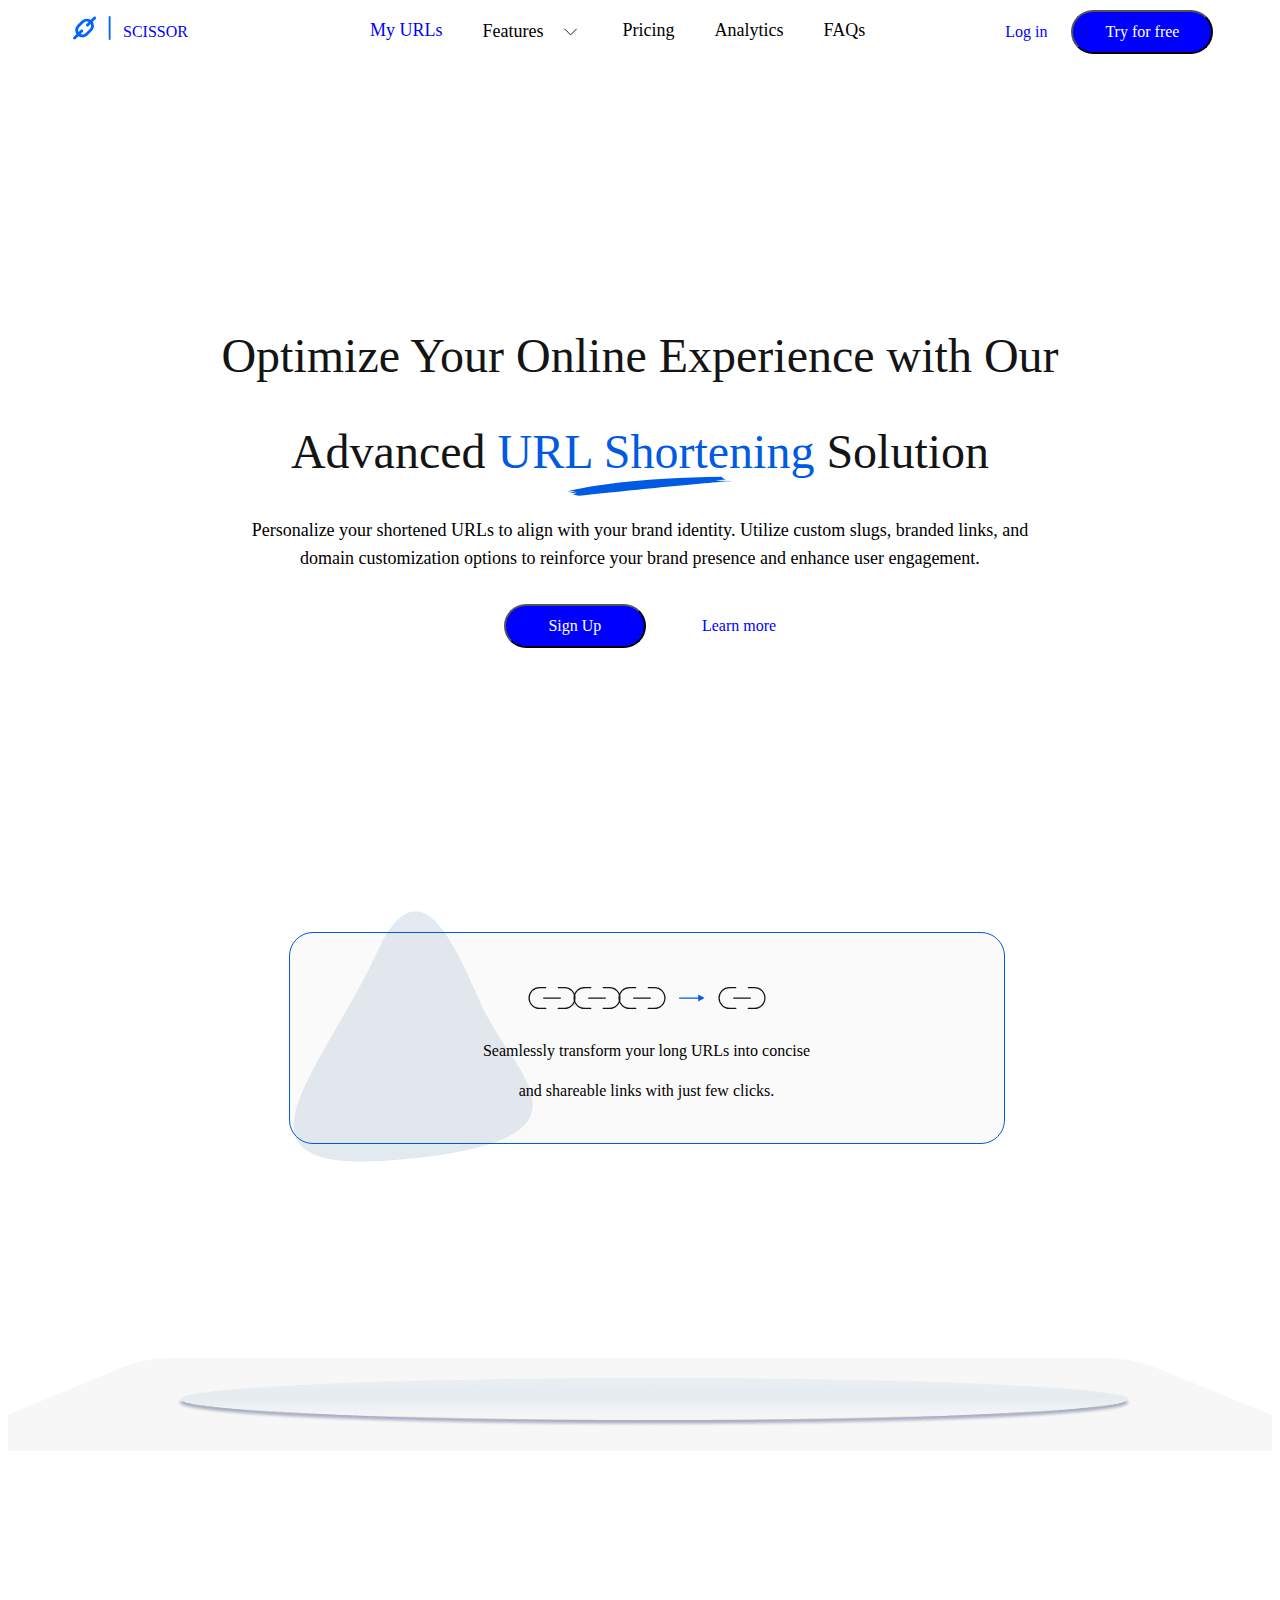
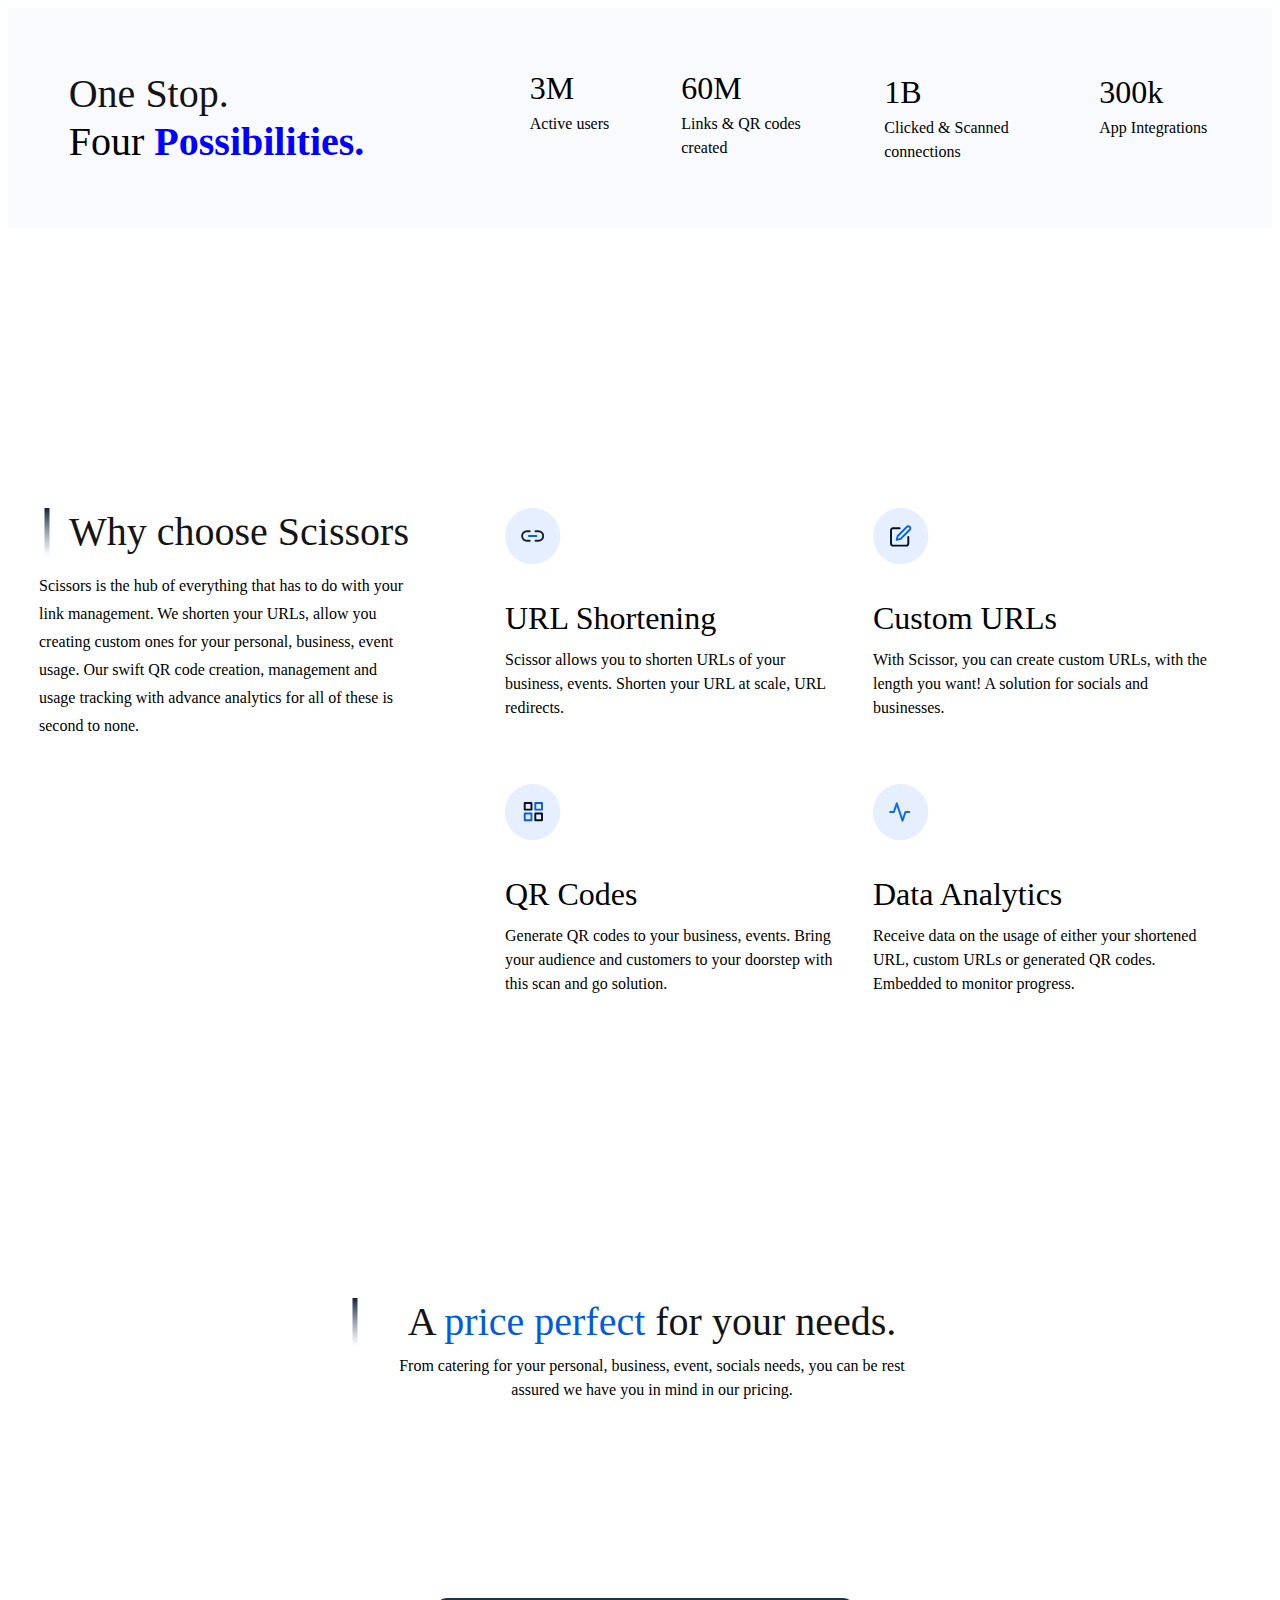
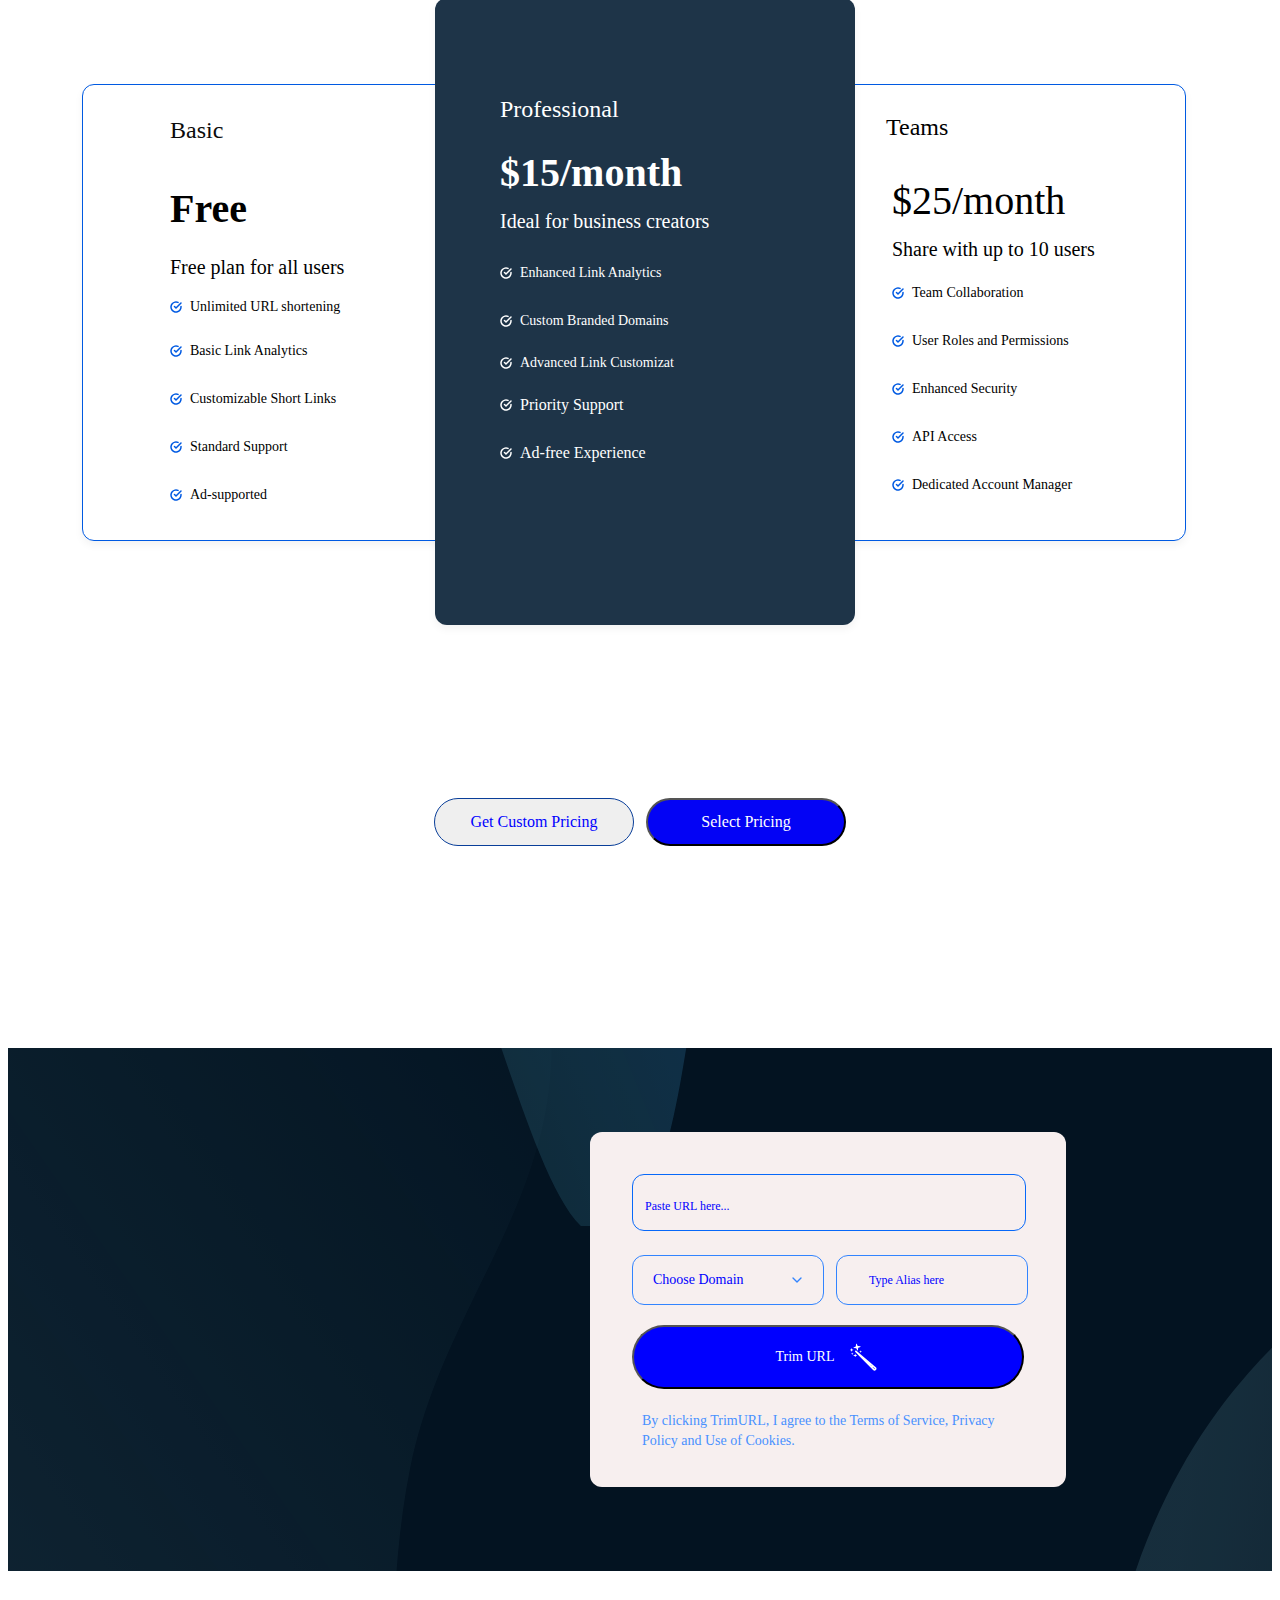
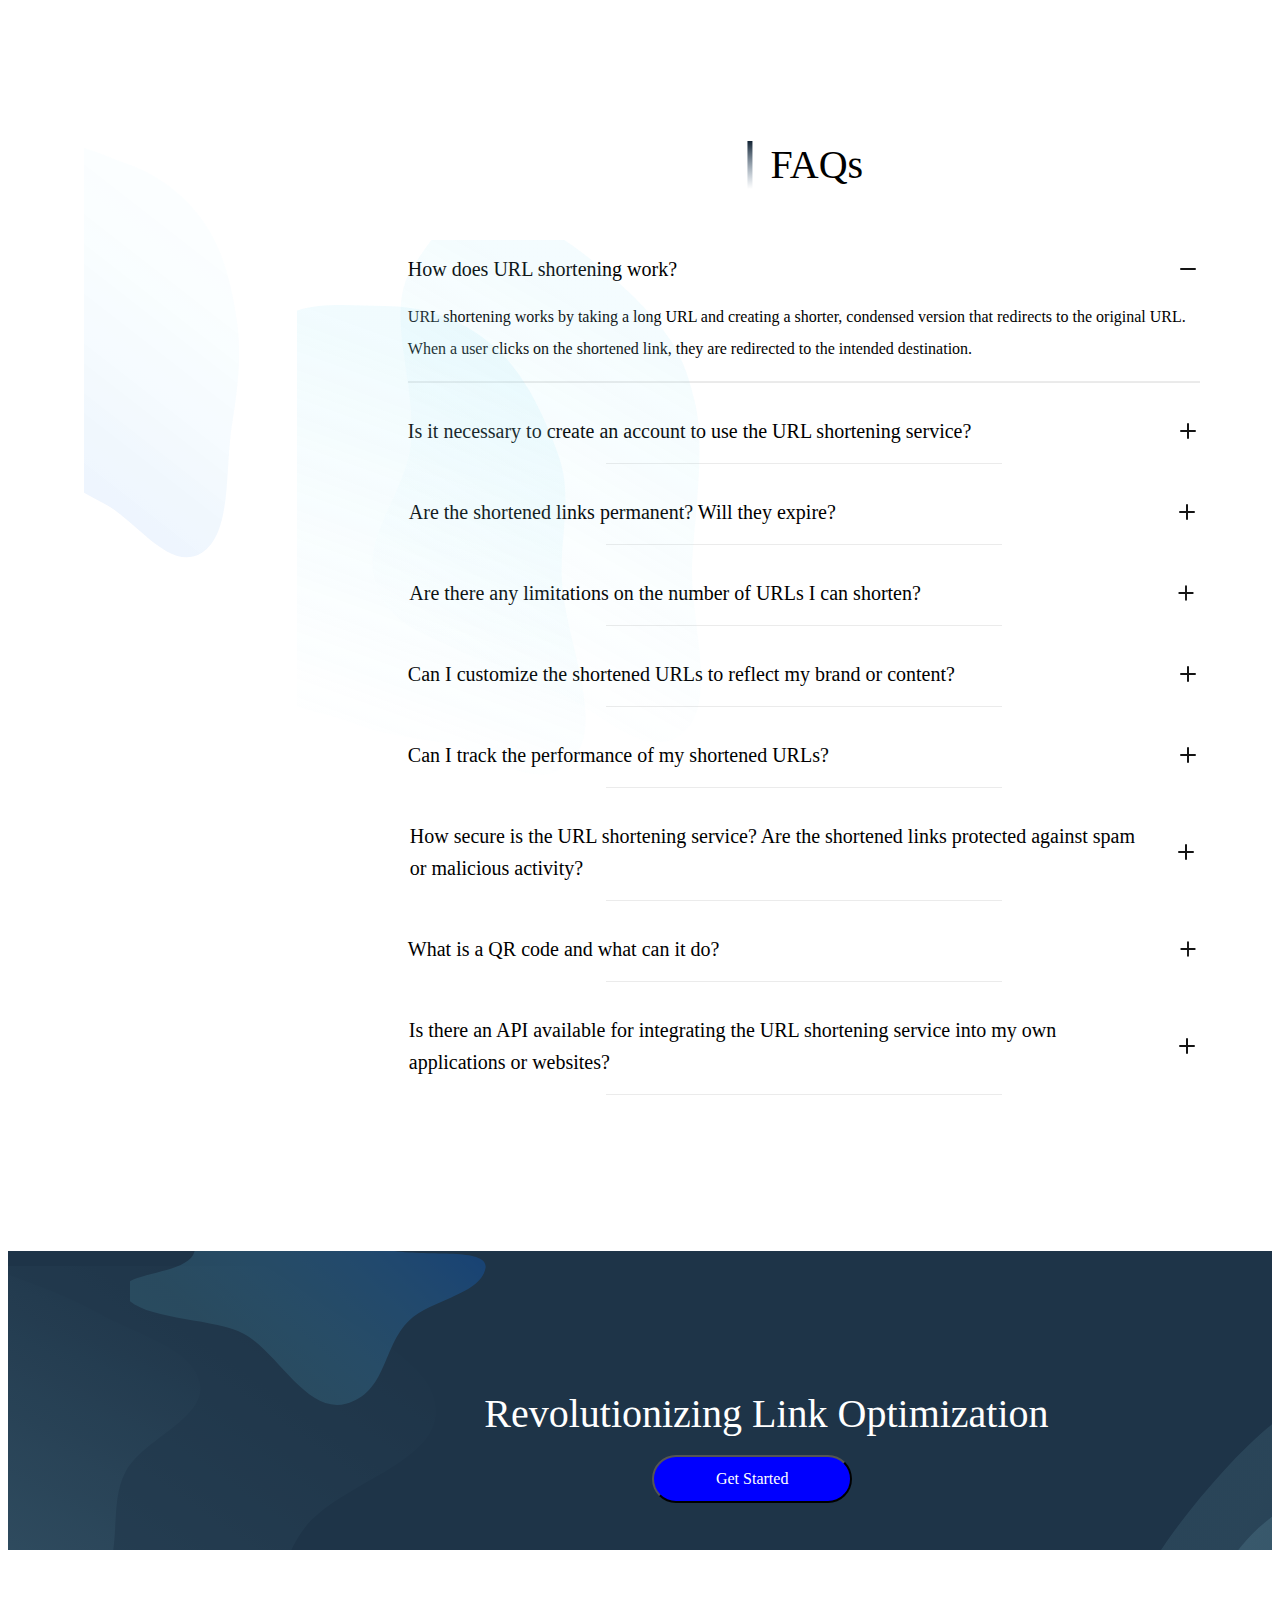
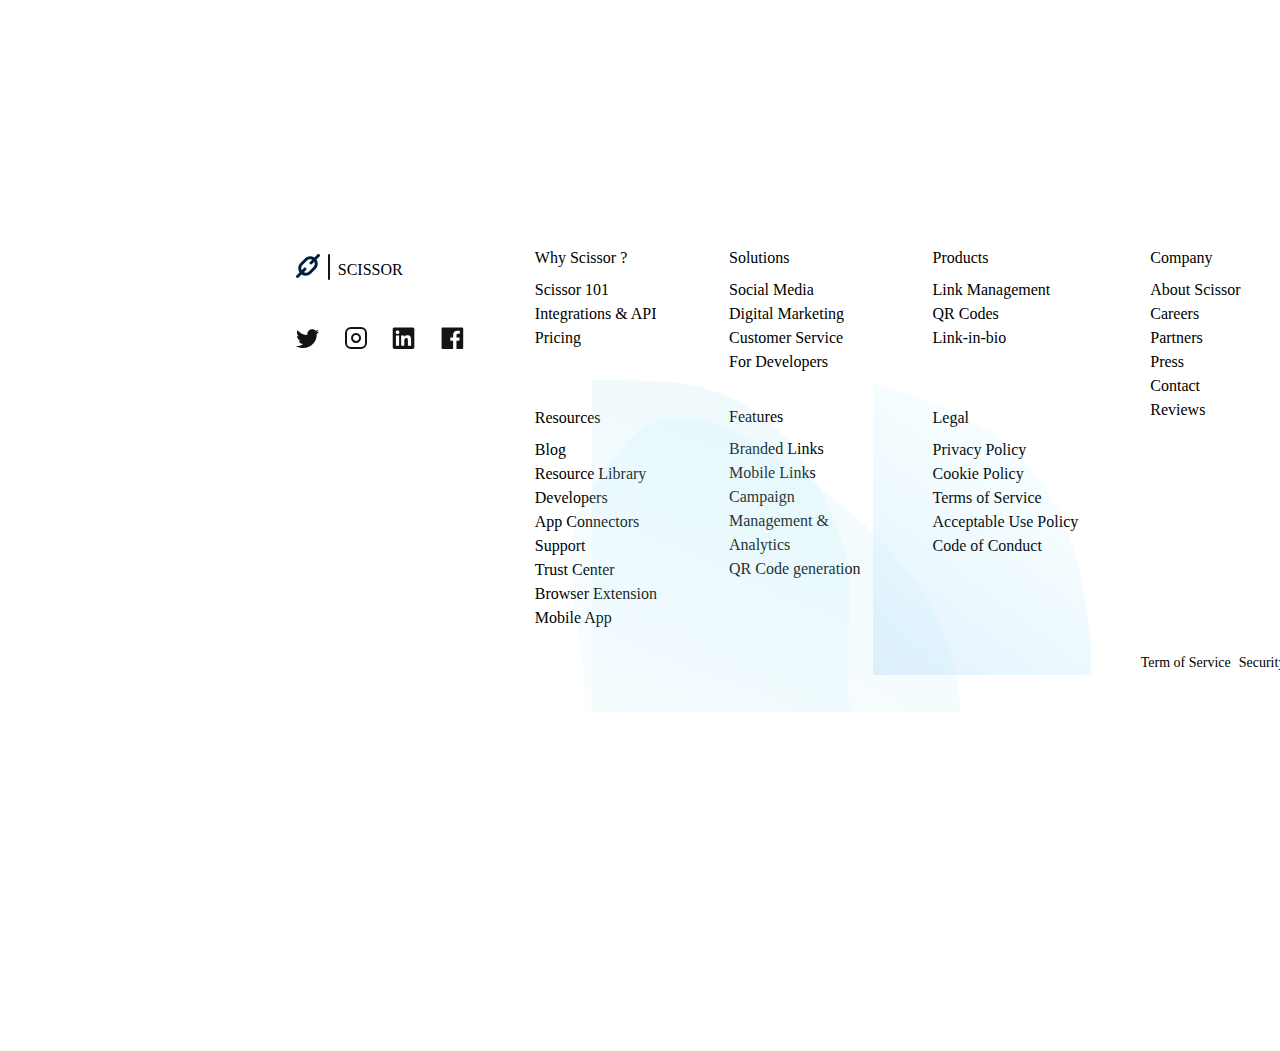
==== index.html @ 4506cdea "Rename assignment.html to index.html" ====
<!DOCTYPE html>
<html lang="en">
<head>
    <meta charset="UTF-8">
    <meta name="viewport" content="width=device-width, initial-scale=1.0">
    <title>AltschollV2-Exams</title>
    <link rel="stylesheet" href="assignment.css">
    <link
      rel="stylesheet"
      href="https://fonts.googleapis.com/css2?family=Inter:wght@100;200;300;400;500;600;700;800;900&amp;display=swap"
      data-tag="font"
    />
    <link rel="stylesheet" href="assignment.css" />
    <link href="assignment.css" rel="stylesheet" />
  </head>
  <body>
    <div>
      <link href="assignment.css" rel="stylesheet" />
      <div class="header-container">
        <div class="header-header">
          <div class="header-logo">
            <img
              src="public/external/vectori115-p8o.svg"
              alt="VectorI115"
              class="header-vector"
            />
            <img
              src="public/external/vector2i115-eo3f.svg"
              alt="Vector2I115"
              class="header-vector2"
            />
            <span class="header-text H2Bold"><span>SCISSOR</span></span>
          </div>
          <div class="header-frame1000001643">
            <span class="header-text02"><span>My URLs</span></span>
            <div class="header-group8">
              <span class="header-text04"><span>Features</span></span>
              <img
                src="public/external/chevrondown1164-9mpe.svg"
                alt="chevrondown1164"
                class="header-chevrondown"
              />
            </div>
            <span class="header-text06"><span>Pricing</span></span>
            <span class="header-text08"><span>Analytics</span></span>
            <span class="header-text10"><span>FAQs</span></span>
          </div>
          <div class="header-frame1000001645">
            <span class="header-text12"><span>Log in</span></span>
            <button class="header-button">
              <span class="header-text14"><span>Try for free</span></span>
            </button>
          </div>
        </div>
      </div>
    </div>
    <div class="frame1000001650-container">
      <div class="frame1000001650-frame1000001650">
        <div class="frame1000001650-frame1000001647">
          <div class="frame1000001650-group1">
            <span class="frame1000001650-text">
              <span class="frame1000001650-text01">
                Optimize Your Online Experience with Our Advanced
              </span>
              <span class="frame1000001650-text02">URL Shortening</span>
              <span>Solution</span>
            </span>
            <img
              src="public/external/vector31131-3eb5.svg"
              alt="Vector31131"
              class="frame1000001650-vector3"
            />
          </div>
          <span class="frame1000001650-text04">
            <span>
              Personalize your shortened URLs to align with your brand identity.
              Utilize custom slugs, branded links, and domain customization
              options to reinforce your brand presence and enhance user
              engagement.
            </span>
          </span>
        </div>
        <div class="frame1000001650-frame1000001648">
          <button class="frame1000001650-button">
            <span class="frame1000001650-text06"><span>Sign Up</span></span>
          </button>
          <span class="frame1000001650-text08"><span>Learn more</span></span>
        </div>
      </div>
    </div>
    <div>
      <link href="assignment.css" rel="stylesheet" />
      <div class="group2-container">
        <div class="group2-group2">
          <img
            src="public/external/vector21140-x0nm.svg"
            alt="Vector21140"
            class="group2-vector2"
          />
          <div class="group2-frame29546">
            <img
              src="public/external/frame10000017161142-s1fr.svg"
              alt="Frame10000017161142"
              class="group2-frame1000001716"
            />
            <span class="group2-text">
              <span>
                Seamlessly transform your long URLs into concise
                <p></p>
                and shareable links with just few clicks.
              </span>
            </span>
          </div>
        </div>
      </div>
    </div>
    <div>
      <link href="assignment.css" rel="stylesheet" />
      <div class="group3-container">
        <div class="group3-group3">
          <img
            src="public/external/rectangle91137-wclf.svg"
            alt="Rectangle91137"
            class="group3-rectangle9"
          />
          <img
            src="public/external/ellipse11138-xj1k-200h.png"
            alt="Ellipse11138"
            class="group3-ellipse1"
          />
        </div>
      </div>
    </div>
    <div>
      <link href="assignment.css" rel="stylesheet" />
      <div class="frame1000001693-container">
        <div class="frame1000001693-frame1000001693">
          <div class="frame1000001693-frame1000001692">
            <span class="frame1000001693-text">
              <span class="frame1000001693-text01">One Stop.</span>
              <br/>
              <span class="frame1000001693-text02">Four </span>
              <span><strong class="blue">Possibilities.</strong></span>
            </span>
          </div>
          <div class="frame1000001693-frame1000001715">
            <div class="frame1000001693-frame1000001668">
              <div class="frame1000001693-frame4">
                <span class="frame1000001693-text03"><span>3M</span></span>
                <span class="frame1000001693-text05">
                  <span>Active users</span>
                </span>
              </div>
              <div class="frame1000001693-frame5">
                <span class="frame1000001693-text07"><span>60M</span></span>
                <span class="frame1000001693-text09">
                  <span>Links &amp; QR codes created</span>
                </span>
              </div>
            </div>
            <div class="frame1000001693-frame1000001690">
              <div class="frame1000001693-frame1000001670">
                <div class="frame1000001693-frame1000001669">
                  <div class="frame1000001693-frame6">
                    <span class="frame1000001693-text11"><span>1B</span></span>
                    <span class="frame1000001693-text13">
                      <span>Clicked &amp; Scanned connections</span>
                    </span>
                  </div>
                </div>
              </div>
              <div class="frame1000001693-frame7">
                <span class="frame1000001693-text15"><span>300k</span></span>
                <span class="frame1000001693-text17">
                  <span>App Integrations</span>
                </span>
              </div>
            </div>
          </div>
        </div>
      </div>
    </div>
    <div>
      <link href="assignment.css" rel="stylesheet" />
      <div class="frame1000001703-container">
        <div class="frame1000001703-frame1000001703">
          <div class="frame1000001703-frame1000001691">
            <div class="frame1000001703-frame1000001652">
              <img
                src="public/external/line701196-ctj7.svg"
                alt="Line701196"
                class="frame1000001703-line70"
              />
              <span class="frame1000001703-text">
                <span class="frame1000001703-text01">Why choose</span>
                <span class="frame1000001703-text02">Scissors</span>
              </span>
            </div>
            <span class="frame1000001703-text03">
              <span>
                Scissors is the hub of everything that has to do with your link
                management. We shorten your URLs, allow you creating custom ones
                for your personal, business, event usage. Our swift QR code
                creation, management and usage tracking with advance analytics
                for all of these is second to none.
              </span>
            </span>
          </div>
          <div class="frame1000001703-frame1000001702">
            <div class="frame1000001703-frame1000001699">
              <div class="frame1000001703-frame1000001694">
                <div class="frame1000001703-group6">
                  <img
                    src="public/external/link21203-9e9i.svg"
                    alt="link21203"
                    class="frame1000001703-link2"
                  />
                  <img
                    src="public/external/ellipse21206-hiud-200h.png"
                    alt="Ellipse21206"
                    class="frame1000001703-ellipse2"
                  />
                </div>
                <div class="frame1000001703-frame5">
                  <span class="frame1000001703-text05">
                    <span>URL Shortening</span>
                  </span>
                  <span class="frame1000001703-text07">
                    <span>
                      Scissor allows you to shorten URLs of your business,
                      events. Shorten your URL at scale, URL redirects.
                    </span>
                  </span>
                </div>
              </div>
              <div class="frame1000001703-frame1000001697">
                <div class="frame1000001703-frame1000001695">
                  <div class="frame1000001703-group61">
                    <img
                      src="public/external/edit1213-iuj8.svg"
                      alt="edit1213"
                      class="frame1000001703-edit"
                    />
                    <img
                      src="public/external/ellipse21216-w6nq-200h.png"
                      alt="Ellipse21216"
                      class="frame1000001703-ellipse21"
                    />
                  </div>
                </div>
                <div class="frame1000001703-frame1000001696">
                  <span class="frame1000001703-text09">
                    <span>Custom URLs</span>
                  </span>
                  <span class="frame1000001703-text11">
                    <span>
                      With Scissor, you can create custom URLs, with the length
                      you want! A solution for socials and businesses.
                    </span>
                  </span>
                </div>
              </div>
            </div>
            <div class="frame1000001703-frame1000001701">
              <div class="frame1000001703-frame1000001698">
                <div class="frame1000001703-frame10000016951">
                  <div class="frame1000001703-group62">
                    <img
                      src="public/external/grid1224-6qq1.svg"
                      alt="grid1224"
                      class="frame1000001703-grid"
                    />
                    <img
                      src="public/external/ellipse21229-qdh8-200h.png"
                      alt="Ellipse21229"
                      class="frame1000001703-ellipse22"
                    />
                  </div>
                </div>
                <div class="frame1000001703-frame51">
                  <span class="frame1000001703-text13">
                    <span>QR Codes</span>
                  </span>
                  <span class="frame1000001703-text15">
                    <span>
                      Generate QR codes to your business, events. Bring your
                      audience and customers to your doorstep with this scan and
                      go solution.
                    </span>
                  </span>
                </div>
              </div>
              <div class="frame1000001703-frame1000001700">
                <div class="frame1000001703-frame1000001718">
                  <div class="frame1000001703-group63">
                    <img
                      src="public/external/activity1236-078c.svg"
                      alt="activity1236"
                      class="frame1000001703-activity"
                    />
                    <img
                      src="public/external/ellipse21238-fxqh-200h.png"
                      alt="Ellipse21238"
                      class="frame1000001703-ellipse23"
                    />
                  </div>
                </div>
                <div class="frame1000001703-frame1000001671">
                  <span class="frame1000001703-text17">
                    <span>Data Analytics</span>
                  </span>
                  <span class="frame1000001703-text19">
                    <span>
                      Receive data on the usage of either your shortened URL,
                      custom URLs or generated QR codes. Embedded to monitor
                      progress.
                    </span>
                  </span>
                </div>
              </div>
            </div>
          </div>
        </div>
      </div>
    </div>
    <div>
      <link href="assignment.css" rel="stylesheet" />

      <div class="frame1000001713-container">
        <div class="frame1000001713-frame1000001713">
          <img
            src="public/external/line701334-1rhq.svg"
            alt="Line701334"
            class="frame1000001713-line70"
          />
          <div class="frame1000001713-frame1000001673">
            <span class="frame1000001713-text">
              <span class="frame1000001713-text1">A</span>
              <span class="frame1000001713-text2">price perfect</span>
              <span>for your needs.</span>
            </span>
            <span class="frame1000001713-text4">
              <span>
                From catering for your personal, business, event, socials needs,
                you can be rest assured we have you in mind in our pricing.
              </span>
            </span>
          </div>
        </div>
      </div>
    </div>
    <div>
      <div class="group9-container">
        <div class="group9-group9">
          <div class="group9-desktop10">
            <span class="group9-text"><span>Basic</span></span>
            <div class="group9-frame1000001712">
              <div class="group9-frame1000001705">
                <span class="group9-text02 H0Bold"><span>Free</span></span>
                <span class="group9-text04">
                  <span>Free plan for all users</span>
                </span>
              </div>
              <div class="group9-frame1000001711">
                <div class="group9-frame1000001706">
                  <img
                    src="public/external/checkcircle1252-w2qe.svg"
                    alt="checkcircle1252"
                    class="group9-checkcircle"
                  />
                  <span class="group9-text06">
                    <span>Unlimited URL shortening</span>
                  </span>
                </div>
                <div class="group9-frame1000001707">
                  <img
                    src="public/external/checkcircle1257-bd9f.svg"
                    alt="checkcircle1257"
                    class="group9-checkcircle01"
                  />
                  <span class="group9-text08">
                    <span>Basic Link Analytics</span>
                  </span>
                </div>
                <div class="group9-frame1000001708">
                  <img
                    src="public/external/checkcircle1262-t9f.svg"
                    alt="checkcircle1262"
                    class="group9-checkcircle02"
                  />
                  <span class="group9-text10">
                    <span>Customizable Short Links</span>
                  </span>
                </div>
                <div class="group9-frame1000001709">
                  <img
                    src="public/external/checkcircle1267-lg4v.svg"
                    alt="checkcircle1267"
                    class="group9-checkcircle03"
                  />
                  <span class="group9-text12">
                    <span>Standard Support</span>
                  </span>
                </div>
                <div class="group9-frame1000001710">
                  <img
                    src="public/external/checkcircle1272-xllm.svg"
                    alt="checkcircle1272"
                    class="group9-checkcircle04"
                  />
                  <span class="group9-text14"><span>Ad-supported</span></span>
                </div>
              </div>
            </div>
          </div>
          <div class="group9-desktop12">
            <span class="group9-text16"><span>Teams</span></span>
            <div class="group9-frame10000017121">
              <div class="group9-frame10000017051">
                <span class="group9-text18"><span>$25/month</span></span>
                <span class="group9-text20">
                  <span>Share with up to 10 users</span>
                </span>
              </div>
              <div class="group9-frame10000017111">
                <div class="group9-frame10000017061">
                  <img
                    src="public/external/checkcircle1284-e42r.svg"
                    alt="checkcircle1284"
                    class="group9-checkcircle05"
                  />
                  <span class="group9-text22">
                    <span>Team Collaboration</span>
                  </span>
                </div>
                <div class="group9-frame10000017071">
                  <img
                    src="public/external/checkcircle1289-qsbl.svg"
                    alt="checkcircle1289"
                    class="group9-checkcircle06"
                  />
                  <span class="group9-text24">
                    <span>User Roles and Permissions</span>
                  </span>
                </div>
                <div class="group9-frame10000017081">
                  <img
                    src="public/external/checkcircle1294-xo8e.svg"
                    alt="checkcircle1294"
                    class="group9-checkcircle07"
                  />
                  <span class="group9-text26">
                    <span>Enhanced Security</span>
                  </span>
                </div>
                <div class="group9-frame10000017091">
                  <img
                    src="public/external/checkcircle1299-ztss.svg"
                    alt="checkcircle1299"
                    class="group9-checkcircle08"
                  />
                  <span class="group9-text28"><span>API Access</span></span>
                </div>
                <div class="group9-frame10000017101">
                  <img
                    src="public/external/checkcircle1304-bnt8.svg"
                    alt="checkcircle1304"
                    class="group9-checkcircle09"
                  />
                  <span class="group9-text30">
                    <span>Dedicated Account Manager</span>
                  </span>
                </div>
              </div>
            </div>
          </div>
          <div class="group9-desktop11">
            <span class="group9-text32"><span>Professional</span></span>
            <div class="group9-frame10000017122">
              <div class="group9-frame10000017052">
                <span class="group9-text34"><span>$15/month</span></span>
                <span class="group9-text36">
                  <span>Ideal for business creators</span>
                </span>
              </div>
              <div class="group9-frame10000017112">
                <div class="group9-frame10000017062">
                  <img
                    src="public/external/checkcircle1316-vcxh.svg"
                    alt="checkcircle1316"
                    class="group9-checkcircle10"
                  />
                  <span class="group9-text38">
                    <span>Enhanced Link Analytics</span>
                  </span>
                </div>
                <div class="group9-frame10000017072">
                  <img
                    src="public/external/checkcircle1319-mjfi.svg"
                    alt="checkcircle1319"
                    class="group9-checkcircle11"
                  />
                  <span class="group9-text40">
                    <span>Custom Branded Domains</span>
                  </span>
                </div>
                <div class="group9-frame10000017082">
                  <img
                    src="public/external/checkcircle1322-7oaq.svg"
                    alt="checkcircle1322"
                    class="group9-checkcircle12"
                  />
                  <span class="group9-text42">
                    <span>Advanced Link Customizat</span>
                  </span>
                </div>
                <div class="group9-frame10000017092">
                  <img
                    src="public/external/checkcircle1325-qze9.svg"
                    alt="checkcircle1325"
                    class="group9-checkcircle13"
                  />
                  <span class="group9-text44">
                    <span>Priority Support</span>
                  </span>
                </div>
                <div class="group9-frame10000017102">
                  <img
                    src="public/external/checkcircle1328-8rrk.svg"
                    alt="checkcircle1328"
                    class="group9-checkcircle14"
                  />
                  <span class="group9-text46">
                    <span>Ad-free Experience</span>
                  </span>
                </div>
              </div>
            </div>
          </div>
        </div>
      </div>
    </div>
    <div>
      <link href="assignment.css" rel="stylesheet" />
      <div class="frame1000001719-container">
        <div class="frame1000001719-frame1000001719">
          <button class="frame1000001719-button">
            <span class="frame1000001719-text">
              <span>Get Custom Pricing</span>
            </span>
          </button>
          <button class="frame1000001719-button1">
            <span class="frame1000001719-text2">
              <span>Select Pricing</span>
            </span>
          </button>
        </div>
      </div>
    </div>
    <div>
      <div>
        <link href="assignment.css" rel="stylesheet" />
  
        <div class="desktop11-container">
          <div class="desktop11-desktop11">
            <div class="desktop11-group2">
              <img
                src="public/external/vector1340-kvy.svg"
                alt="Vector1340"
                class="desktop11-vector"
              />
              <img
                src="public/external/vector1341-gmj5h.svg"
                alt="Vector1341"
                class="desktop11-vector1"
              />
              <img src="" alt="Vector1342" class="desktop11-vector2" />
            </div>
            <div class="desktop11-group3">
              <img
                src="public/external/vector1344-uzzn.svg"
                alt="Vector1344"
                class="desktop11-vector3"
              />
              <img
                src="public/external/vector1345-v22.svg"
                alt="Vector1345"
                class="desktop11-vector4"
              />
              <img
                src="public/external/vector1346-zufi.svg"
                alt="Vector1346"
                class="desktop11-vector5"
              />
            </div>
            <div class="desktop11-frame1000001725">
              <div class="desktop11-frame1000001726">
                <button class="desktop11-button">
                  <span class="desktop11-text"><span>Trim URL</span></span>
                  <div class="desktop11-magicwand">
                    <img
                      src="public/external/magicwandi167-pf9a.svg"
                      alt="magicwandI167"
                      class="desktop11-magicwand1"
                    />
                  </div>
                </button>
                <div class="desktop11-frame1000001656">
                  <span class="desktop11-text02">
                    <span class="desktop11-text03">
                      By clicking TrimURL, I agree to the
                    </span>
                    <span class="desktop11-text04">
                      Terms of Service, Privacy Policy
                    </span>
                    <span class="desktop11-text05"></span>
                    <span>and Use of Cookies.</span>
                  </span>
                </div>
              </div>
              <div class="desktop11-frame1000001727">
                <div class="desktop11-frame1000001653">
                  <div class="desktop11-frame1000001652">
                    <span class="desktop11-text07">
                      <span>Paste URL here...</span>
                    </span>
                  </div>
                </div>
                <div class="desktop11-frame1000001655">
                  <div class="desktop11-dropdown">
                    <span class="desktop11-text09">
                      <span>Choose Domain</span>
                    </span>
                    <img
                      src="public/external/vector1669-ce5.svg"
                      alt="Vector1669"
                      class="desktop11-vector6"
                    />
                  </div>
                  <div class="desktop11-frame1000001654">
                    <div class="desktop11-frame10000016521">
                      <span class="desktop11-text11">
                        <span>Type Alias here</span>
                      </span>
                    </div>
                  </div>
                </div>
              </div>
            </div>
          </div>
        </div>
      </div>
      <div>
        <link href="assignment.css" rel="stylesheet" />
        <div class="f-qs-container">
          <div class="f-qs-f-qs">
            <div class="f-qs-frame1000001653">
              <div class="f-qs-frame1000001652">
                <img
                  src="public/external/line701364-dp0r.svg"
                  alt="Line701364"
                  class="f-qs-line70"
                />
                <span class="f-qs-text"><span>FAQs</span></span>
              </div>
              <div class="f-qs-frame1000001651">
                <div class="f-qs-frame73">
                  <div class="f-qs-frame72">
                    <span class="f-qs-text02">
                      <span>How does URL shortening work?</span>
                    </span>
                    <img
                      src="public/external/minus1370-i7dc.svg"
                      alt="minus1370"
                      class="f-qs-minus"
                    />
                  </div>
                  <span class="f-qs-text04">
                    <span>
                      <span>
                        URL shortening works by taking a long URL and creating a
                        shorter, condensed version that redirects to the original
                        URL. When a user clicks on the shortened link, they are
                        redirected to the intended destination.
                      </span>
                      <br />
                      <span></span>
                    </span>
                  </span>
                  <img
                    src="public/external/vector41373-tfor.svg"
                    alt="Vector41373"
                  />
                </div>
                <div class="f-qs-frame78">
                  <div class="f-qs-frame721">
                    <span class="f-qs-text09">
                      <span>
                        Is it necessary to create an account to use the URL
                        shortening service?
                      </span>
                    </span>
                    <img
                      src="public/external/plus1377-xbff.svg"
                      alt="plus1377"
                      class="f-qs-plus"
                    />
                  </div>
                  <img
                    src="public/external/vector41380-349d.svg"
                    alt="Vector41380"
                    class="f-qs-vector41"
                  />
                </div>
                <div class="f-qs-frame80">
                  <div class="f-qs-frame722">
                    <span class="f-qs-text11">
                      <span>
                        Are the shortened links permanent? Will they expire?
                      </span>
                    </span>
                    <img
                      src="public/external/plus1384-ek9p.svg"
                      alt="plus1384"
                      class="f-qs-plus1"
                    />
                  </div>
                  <img
                    src="public/external/vector41387-efx.svg"
                    alt="Vector41387"
                    class="f-qs-vector42"
                  />
                </div>
                <div class="f-qs-frame84">
                  <div class="f-qs-frame723">
                    <span class="f-qs-text13">
                      <span>
                        Are there any limitations on the number of URLs I can
                        shorten?
                      </span>
                    </span>
                    <img
                      src="public/external/plus1391-iq1.svg"
                      alt="plus1391"
                      class="f-qs-plus2"
                    />
                  </div>
                  <img
                    src="public/external/vector41394-2s8.svg"
                    alt="Vector41394"
                    class="f-qs-vector43"
                  />
                </div>
                <div class="f-qs-frame79">
                  <div class="f-qs-frame724">
                    <span class="f-qs-text15">
                      <span>
                        Can I customize the shortened URLs to reflect my brand or
                        content?
                      </span>
                    </span>
                    <img
                      src="public/external/plus1398-xo.svg"
                      alt="plus1398"
                      class="f-qs-plus3"
                    />
                  </div>
                  <img
                    src="public/external/vector41401-jqms.svg"
                    alt="Vector41401"
                    class="f-qs-vector44"
                  />
                </div>
                <div class="f-qs-frame81">
                  <div class="f-qs-frame725">
                    <span class="f-qs-text17">
                      <span>
                        Can I track the performance of my shortened URLs?
                      </span>
                    </span>
                    <img
                      src="public/external/plus1405-ytpt.svg"
                      alt="plus1405"
                      class="f-qs-plus4"
                    />
                  </div>
                  <img
                    src="public/external/vector41408-r9wl.svg"
                    alt="Vector41408"
                    class="f-qs-vector45"
                  />
                </div>
                <div class="f-qs-frame82">
                  <div class="f-qs-frame726">
                    <span class="f-qs-text19">
                      <span>
                        How secure is the URL shortening service? Are the
                        shortened links protected against spam or malicious
                        activity?
                      </span>
                    </span>
                    <img
                      src="public/external/plus1412-vvf.svg"
                      alt="plus1412"
                      class="f-qs-plus5"
                    />
                  </div>
                  <img
                    src="public/external/vector41415-7gxm.svg"
                    alt="Vector41415"
                    class="f-qs-vector46"
                  />
                </div>
                <div class="f-qs-frame83">
                  <div class="f-qs-frame727">
                    <span class="f-qs-text21">
                      <span>What is a QR code and what can it do?</span>
                    </span>
                    <img
                      src="public/external/plus1419-lfub.svg"
                      alt="plus1419"
                      class="f-qs-plus6"
                    />
                  </div>
                  <img
                    src="public/external/vector41422-zzcp.svg"
                    alt="Vector41422"
                    class="f-qs-vector47"
                  />
                </div>
                <div class="f-qs-frame821">
                  <div class="f-qs-frame728">
                    <span class="f-qs-text23">
                      <span>
                        Is there an API available for integrating the URL
                        shortening service into my own applications or websites?
                      </span>
                    </span>
                    <img
                      src="public/external/plus1426-pw8.svg"
                      alt="plus1426"
                      class="f-qs-plus7"
                    />
                  </div>
                  <img
                    src="public/external/vector41429-et2c.svg"
                    alt="Vector41429"
                    class="f-qs-vector48"
                  />
                </div>
              </div>
            </div>
            <div class="f-qs-group3">
              <img
                src="public/external/vector1431-s4mh.svg"
                alt="Vector1431"
                class="f-qs-vector"
              />
              <img
                src="public/external/vector1432-5ry7h.svg"
                alt="Vector1432"
                class="f-qs-vector1"
              />
              <img
                src="public/external/vector1433-46zr.svg"
                alt="Vector1433"
                class="f-qs-vector2"
              />
            </div>
            <div class="f-qs-group2">
              <img
                src="public/external/vector1435-2qdw.svg"
                alt="Vector1435"
                class="f-qs-vector3"
              />
              <img
                src="public/external/vector1436-pd8.svg"
                alt="Vector1436"
                class="f-qs-vector4"
              />
              <img
                src="public/external/vector1437-bqud.svg"
                alt="Vector1437"
                class="f-qs-vector5"
              />
            </div>
          </div>
        </div>
      </div>
      <div>
        <link href="assignment.css" rel="stylesheet" />
  
        <div class="frame1000001649-container">
          <div class="frame1000001649-frame1000001649">
            <img
              src="public/external/rectangle11439-xfj-400h.png"
              alt="Rectangle11439"
              class="frame1000001649-rectangle1"
            />
            <div class="frame1000001649-group2">
              <img
                src="public/external/vector1441-c1bw.svg"
                alt="Vector1441"
                class="frame1000001649-vector"
              />
              <img
                src="public/external/vector1442-c69.svg"
                alt="Vector1442"
                class="frame1000001649-vector1"
              />
              <img
                src="public/external/vector1443-i0cp.svg"
                alt="Vector1443"
                class="frame1000001649-vector2"
              />
            </div>
            <div class="frame1000001649-group3">
              <img
                src="public/external/vector1445-579.svg"
                alt="Vector1445"
                class="frame1000001649-vector3"
              />
              <img
                src="public/external/vector1446-bc7a.svg"
                alt="Vector1446"
                class="frame1000001649-vector4"
              />
              <img
                src="public/external/vector1447-3nva.svg"
                alt="Vector1447"
                class="frame1000001649-vector5"
              />
            </div>
            <div class="frame1000001649-frame1000001654">
              <span class="frame1000001649-text">
                <span>Revolutionizing Link Optimization</span>
              </span>
              <button class="frame1000001649-button">
                <span class="frame1000001649-text2">
                  <span>Get Started</span>
                </span>
              </button>
            </div>
          </div>
        </div>
      </div>
      <div>
        <link href="assignment.css" rel="stylesheet" />
  
        <div class="footer-container">
          <div class="footer-footer">
            <div class="footer-frame1000001665">
              <div class="footer-frame1000001662">
                <div class="footer-whyscissor">
                  <span class="footer-text H4Bold">
                    <span>Why Scissor ?</span>
                  </span>
                  <div class="footer-p">
                    <span class="footer-text02">
                      <span>
                        <span>Scissor 101</span>
                        <br />
                        <span>Integrations &amp; API</span>
                        <br />
                        <span>Pricing</span>
                      </span>
                    </span>
                  </div>
                </div>
                <div class="footer-resources">
                  <span class="footer-text09 H4Bold"><span>Resources</span></span>
                  <div class="footer-p1">
                    <span class="footer-text11">
                      <span>
                        <span>Blog</span>
                        <br />
                        <span>Resource Library</span>
                        <br />
                        <span>Developers</span>
                        <br />
                        <span>App Connectors</span>
                        <br />
                        <span>Support</span>
                        <br />
                        <span>Trust Center</span>
                        <br />
                        <span>Browser Extension</span>
                        <br />
                        <span>Mobile App</span>
                      </span>
                    </span>
                  </div>
                </div>
              </div>
              <div class="footer-frame1000001663">
                <div class="footer-solutions">
                  <span class="footer-text28 H4Bold"><span>Solutions</span></span>
                  <div class="footer-p2">
                    <span class="footer-text30">
                      <span>
                        <span>Social Media</span>
                        <br />
                        <span>Digital Marketing</span>
                        <br />
                        <span>Customer Service</span>
                        <br />
                        <span>For Developers</span>
                      </span>
                    </span>
                  </div>
                </div>
                <div class="footer-features">
                  <span class="footer-text39 H4Bold"><span>Features</span></span>
                  <div class="footer-p3">
                    <span class="footer-text41">
                      <span>
                        <span>Branded Links</span>
                        <br />
                        <span>Mobile Links</span>
                        <br />
                        <span>Campaign</span>
                        <br />
                        <span>Management &amp;</span>
                        <br />
                        <span>Analytics</span>
                        <br />
                        <span>QR Code generation</span>
                      </span>
                    </span>
                  </div>
                </div>
              </div>
              <div class="footer-frame1000001664">
                <div class="footer-products">
                  <span class="footer-text54 H4Bold"><span>Products</span></span>
                  <div class="footer-p4">
                    <span class="footer-text56">
                      <span>
                        <span>Link Management</span>
                        <br />
                        <span>QR Codes</span>
                        <br />
                        <span>Link-in-bio</span>
                      </span>
                    </span>
                  </div>
                </div>
                <div class="footer-legal">
                  <span class="footer-text63 H4Bold"><span>Legal</span></span>
                  <div class="footer-p5">
                    <span class="footer-text65">
                      <span>
                        <span>Privacy Policy</span>
                        <br />
                        <span>Cookie Policy</span>
                        <br />
                        <span>Terms of Service</span>
                        <br />
                        <span>Acceptable Use Policy</span>
                        <br />
                        <span>Code of Conduct</span>
                      </span>
                    </span>
                  </div>
                </div>
              </div>
              <div class="footer-company">
                <span class="footer-text76 H4Bold"><span>Company</span></span>
                <div class="footer-p6">
                  <span class="footer-text78">
                    <span>
                      <span>About Scissor</span>
                      <br />
                      <span>Careers</span>
                      <br />
                      <span>Partners</span>
                      <br />
                      <span>Press</span>
                      <br />
                      <span>Contact</span>
                      <br />
                      <span>Reviews</span>
                    </span>
                  </span>
                </div>
              </div>
            </div>
            <div class="footer-frame1000001714">
              <div class="footer-logo">
                <img
                  src="public/external/vectori148-ubsm.svg"
                  alt="VectorI148"
                  class="footer-vector"
                />
                <img
                  src="public/external/vector2i148-5aej.svg"
                  alt="Vector2I148"
                />
                <span class="footer-text91 H2Bold"><span>SCISSOR</span></span>
              </div>
              <div class="footer-socials">
                <img
                  src="public/external/ifisocialtwitter1487-zdbl.svg"
                  alt="ifisocialtwitter1487"
                  class="footer-ifisocialtwitter"
                />
                <img
                  src="public/external/svgfeather1488-56dc.svg"
                  alt="svgfeather1488"
                  class="footer-svgfeather"
                />
                <img
                  src="public/external/ifisociallinkedin1489-xev.svg"
                  alt="ifisociallinkedin1489"
                  class="footer-ifisociallinkedin"
                />
                <img
                  src="public/external/ifisocialfacebook1490-i6n.svg"
                  alt="ifisocialfacebook1490"
                  class="footer-ifisocialfacebook"
                />
              </div>
            </div>
            <div class="footer-group2">
              <img
                src="public/external/vector1492-ugur.svg"
                alt="Vector1492"
                class="footer-vector1"
              />
              <img
                src="public/external/vector1493-a6z6q.svg"
                alt="Vector1493"
                class="footer-vector2"
              />
              <img
                src="public/external/vector1494-tye.svg"
                alt="Vector1494"
                class="footer-vector3"
              />
            </div>
            <div class="footer-group3">
              <img
                src="public/external/vector1496-8zo.svg"
                alt="Vector1496"
                class="footer-vector4"
              />
              <img src="public/external/vector1497-5wx.svg" alt="Vector1497" />
              <img src="public/external/vector1498-mfen.svg" alt="Vector1498" />
            </div>
            <div class="footer-frame1000001666">
              <span class="footer-text93"><span>Term of Service</span></span>
              <img
                src="public/external/vector51501-pqhm.svg"
                alt="Vector51501"
                class="footer-vector5"
              />
              <span class="footer-text95"><span>Security</span></span>
              <img
                src="public/external/vector61503-5dvy.svg"
                alt="Vector61503"
                class="footer-vector6"
              />
              <span class="footer-text97"><span>ⓒ Scissor 2023</span></span>
            </div>
          </div>
        </div>
      </div>
</body>
</html>
---- assignment.css ----
.body, html{
    width: 100%;
    overflow-x: hidden;
    align-items: center;
    justify-content: center;
  }
  
  
  /* header */
  .header-container {
    width: 100%;
    display: flex;
    overflow-x: hidden;
    min-height: 100vh;
    align-items: center;
    flex-direction: column;
  }
  .header-header {
    gap: 140px;
    width: 1150px;
    height: auto;
    display: flex;
    align-items: center;
  }
  .header-logo {
    gap: 8px;
    display: flex;
    padding: 8px;
    align-items: flex-start;
  }
  .header-vector {
    width: 24px;
    height: 24px;
  }
  .header-vector2 {
    width: 10px;
    height: 24px;
  }
  .header-text {
    color: rgb(0, 0, 255);;
    width: 99px;
    height: auto;
    text-align: left;
    line-height: 32px;
  }
  .header-frame1000001643 {
    gap: 40px;
    display: flex;
    align-items: flex-start;
  }
  .header-text02 {
    color: #0000ff;
    height: auto;
    font-size: 18px;
    font-style: ☞;
    text-align: left;
    font-family: Gilroy-Medium;
    font-weight: 400;
    line-height: normal;
    font-stretch: normal;
    text-decoration: none;
  }
  .header-group8 {
    width: 100px;
    height: 24px;
    display: flex;
    position: relative;
    align-items: flex-start;
    flex-shrink: 1;
  }
  .header-text04 {
    top: 1px;
    color: var(--dl-color-textcolor-maintext);
    height: auto;
    position: absolute;
    font-size: 18px;
    font-style: ☞;
    text-align: left;
    font-family: Gilroy-Medium;
    font-weight: 400;
    line-height: normal;
    font-stretch: normal;
    text-decoration: none;
  }
  .header-chevrondown {
    top: 0px;
    left: 76px;
    width: 24px;
    height: 24px;
    position: absolute;
  }
  .header-text06 {
    color: var(--dl-color-textcolor-maintext);
    height: auto;
    font-size: 18px;
    font-style: ☞;
    text-align: left;
    font-family: Gilroy-Medium;
    font-weight: 400;
    line-height: normal;
    font-stretch: normal;
    text-decoration: none;
  }
  .header-text08 {
    color: var(--dl-color-textcolor-maintext);
    height: auto;
    font-size: 18px;
    font-style: ☞;
    text-align: left;
    font-family: Gilroy-Medium;
    font-weight: 400;
    line-height: normal;
    font-stretch: normal;
    text-decoration: none;
  }
  .header-text10 {
    color: var(--dl-color-textcolor-maintext);
    height: auto;
    font-size: 18px;
    font-style: ☞;
    text-align: left;
    font-family: Gilroy-Medium;
    font-weight: 400;
    line-height: normal;
    font-stretch: normal;
    text-decoration: none;
  }
  .header-frame1000001645 {
    gap: 24px;
    display: flex;
    align-items: center;
  }
  .header-text12 {
    color: blue;
    height: auto;
    font-size: 16px;
    font-style: ☞;
    text-align: left;
    font-family: Gilroy-SemiBold;
    font-weight: 400;
    line-height: normal;
    font-stretch: normal;
    text-decoration: none;
  }
  .header-button {
    gap: 10px;
    width: 142px;
    height: 44px;
    display: flex;
    padding: 12px 24px;
    overflow: hidden;
    align-items: center;
    flex-shrink: 0;
    border-radius: 100px;
    justify-content: center;
    background-color: blue;
  }
  .header-text14 {
    color: white;
    height: auto;
    font-size: 16px;
    font-style: ☞;
    text-align: left;
    font-family: Gilroy-SemiBold;
    font-weight: 400;
    line-height: 12px;
    font-stretch: normal;
    text-decoration: none;
  }
  
  
  /* Frame1650 */
  .frame1000001650-container {
    width: 100%;
    display: flex;
    overflow: auto;
    min-height: 100vh;
    align-items: center;
    flex-direction: column;
    margin-top: -600px;
    overflow-x: hidden;
    
  }
  .frame1000001650-frame1000001650 {
    gap: 32px;
    width: 948px;
    height: auto;
    display: flex;
    align-items: center;
    flex-direction: column;
  }
  .frame1000001650-frame1000001647 {
    gap: 8px;
    display: flex;
    align-items: center;
    flex-direction: column;
  }
  .frame1000001650-group1 {
    width: 948px;
    height: 200px;
    display: flex;
    position: relative;
    align-items: flex-start;
    flex-shrink: 1;
  }
  .frame1000001650-text {
    color: rgba(20, 20, 20, 1);
    width: 948px;
    height: auto;
    position: absolute;
    font-size: 48px;
    font-style: ☞;
    text-align: center;
    font-family: Gilroy-Bold;
    font-weight: 400;
    line-height: 96px;
    font-stretch: normal;
    text-decoration: none;
  }
  .frame1000001650-text01 {
    color: var(--dl-color-textcolor-maintext);
  }
  .frame1000001650-text02 {
    color: rgba(0, 90, 226, 1);
  }
  .frame1000001650-vector3 {
    top: 167.9049835205078px;
    left: 397px;
    width: 174px;
    height: 20px;
    position: absolute;
  }
  .frame1000001650-text04 {
    color: var(--dl-color-textcolor-maintext);
    width: 781px;
    height: auto;
    font-size: 18px;
    font-style: ☞;
    text-align: center;
    font-family: Gilroy-Medium;
    font-weight: 400;
    line-height: 28px;
    font-stretch: normal;
    text-decoration: none;
  }
  .frame1000001650-frame1000001648 {
    gap: 56px;
    display: flex;
    align-items: center;
  }
  .frame1000001650-button {
    gap: 10px;
    width: 142px;
    height: 44px;
    display: flex;
    padding: 12px 24px;
    overflow: hidden;
    align-items: center;
    flex-shrink: 0;
    border-radius: 100px;
    justify-content: center;
    background-color: blue;
  }
  .frame1000001650-text06 {
    color: white;
    height: auto;
    font-size: 16px;
    font-style: ☞;
    text-align: left;
    font-family: Gilroy-SemiBold;
    font-weight: 400;
    line-height: 12px;
    font-stretch: normal;
    text-decoration: none;
  }
  .frame1000001650-text08 {
    color: blue;
    height: auto;
    font-size: 16px;
    font-style: ☞;
    text-align: left;
    font-family: Gilroy-SemiBold;
    font-weight: 400;
    line-height: normal;
    font-stretch: normal;
    text-decoration: none;
  }
  
  /* Group2  */
  .group2-container {
    width: 100%;
    display: flex;
    overflow: auto;
    min-height: 100vh;
    align-items: center;
    flex-direction: column;
    margin-top: -300px;
    overflow-x: hidden;
  }
  .group2-group2 {
    width: 833px;
    height: 336.5675048828125px;
    display: flex;
    position: relative;
    align-items: flex-start;
    flex-shrink: 1;
    
  }
  .group2-vector2 {
    top: 2.63123321533203px;
    left: 60px;
    width: 259px;
    height: 251px;
    position: absolute;
  }
  .group2-frame29546 {
    gap: 16px;
    top: 24px;
    left: 65px;
    display: flex;
    padding: 40px 60px;
    position: absolute;
    align-items: flex-start;
    border-color: rgba(0, 90, 226, 1);
    border-style: solid;
    border-width: 0.5px;
    border-radius: 24px;
    flex-direction: column;
    justify-content: center;
    background-color:rgba(233, 225, 225, 0.162);
   
  }
  .group2-frame1000001716 {
    width: 594px;
    height: 50px;
    /* boarder */
  }
  .group2-text {
    color: var(--dl-color-textcolor-maintext);
    height: auto;
    font-size: 16px;
    align-self: stretch;
    font-style: ☞;
    text-align: center;
    font-family: Gilroy-Medium;
    font-weight: 400;
    line-height: 24px;
    font-stretch: normal;
    text-decoration: none;
  }
  
  
  /* Group3 done */
  .group3-container {
    width: 100%;
    display: flex;
    overflow: auto;
    min-height: 100vh;
    align-items: center;
    flex-direction: column;
    margin-top: -450px;
    overflow-x: hidden;
  }
  .group3-group3 {
    width: 1440px;
    height: 93px;
    display: flex;
    position: relative;
    align-items: flex-start;
    flex-shrink: 1;
  }
  .group3-rectangle9 {
    top: 0px;
    left: 0px;
    width: 1440px;
    height: 93px;
    position: absolute;
  }
  .group3-ellipse1 {
    top: 20px;
    left: 256px;
    width: 956px;
    height: 49px;
    position: absolute;
  }
  
  
  /* Frame1693 done */
  .frame1000001693-container {
    width: 100%;
    display: flex;
    overflow: auto;
    min-height: 100vh;
    align-items: center;
    flex-direction: column;
    margin-top: -650px;
    overflow-x: hidden;
  
  }
  .frame1000001693-frame1000001693 {
    gap: 120px;
    width: 1446px;
    height: auto;
    display: flex;
    padding: 60px 140px;
    align-items: center;
    justify-content: center;
    background-color: rgba(248, 250, 253, 1);
  }
  .frame1000001693-frame1000001692 {
    gap: 10px;
    display: flex;
    align-items: flex-start;
  }
  .frame1000001693-text {
    color: rgba(20, 20, 20, 1);
    width: 337px;
    height: auto;
    font-size: 40px;
    font-style: ☞;
    text-align: left;
    font-family: Gilroy-Bold;
    font-weight: 400;
    line-height: 48px;
    font-stretch: normal;
    text-decoration: none;
  }
  .frame1000001693-text01 {
    color: var(--dl-color-textcolor-maintext);
  }
  .frame1000001693-text02 {
    color: rgba(0, 90, 226, 1);
  }
  .blue{
    color: blue;
  }
  .frame1000001693-frame1000001715 {
    gap: 72px;
    display: flex;
    align-items: center;
    justify-content: flex-end;
  }
  .frame1000001693-frame1000001668 {
    gap: 72px;
    display: flex;
    padding: 0 4px;
    align-items: flex-start;
    justify-content: center;
  }
  .frame1000001693-frame4 {
    gap: 4px;
    display: flex;
    align-items: flex-start;
    flex-direction: column;
  }
  .frame1000001693-text03 {
    color: var(--dl-color-textcolor-maintext);
    height: auto;
    font-size: 32px;
    font-style: ☞;
    text-align: left;
    font-family: Gilroy-SemiBold;
    font-weight: 400;
    line-height: 40px;
    font-stretch: normal;
    text-decoration: none;
  }
  .frame1000001693-text05 {
    color: var(--dl-color-textcolor-maintext);
    height: auto;
    font-size: 16px;
    font-style: ☞;
    text-align: left;
    font-family: Gilroy-Medium;
    font-weight: 400;
    line-height: 24px;
    font-stretch: normal;
    text-decoration: none;
  }
  .frame1000001693-frame5 {
    gap: 4px;
    height: 100px;
    display: flex;
    align-items: flex-start;
    flex-shrink: 0;
    flex-direction: column;
  }
  .frame1000001693-text07 {
    color: var(--dl-color-textcolor-maintext);
    height: auto;
    font-size: 32px;
    font-style: ☞;
    text-align: left;
    font-family: Gilroy-SemiBold;
    font-weight: 400;
    line-height: 40px;
    font-stretch: normal;
    text-decoration: none;
  }
  .frame1000001693-text09 {
    color: var(--dl-color-textcolor-maintext);
    width: 123px;
    height: auto;
    font-size: 16px;
    font-style: ☞;
    text-align: left;
    font-family: Gilroy-Medium;
    font-weight: 400;
    line-height: 24px;
    font-stretch: normal;
    text-decoration: none;
  }
  .frame1000001693-frame1000001690 {
    gap: 72px;
    display: flex;
    padding: 0 4px;
    align-items: flex-start;
    justify-content: center;
  }
  .frame1000001693-frame1000001670 {
    gap: 8px;
    display: flex;
    align-items: center;
    flex-direction: column;
    justify-content: center;
  }
  .frame1000001693-frame1000001669 {
    gap: 44px;
    display: flex;
    align-items: flex-start;
  }
  .frame1000001693-frame6 {
    gap: 4px;
    display: flex;
    align-items: flex-start;
    flex-direction: column;
  }
  .frame1000001693-text11 {
    color: var(--dl-color-textcolor-maintext);
    height: auto;
    font-size: 32px;
    font-style: ☞;
    text-align: left;
    font-family: Gilroy-SemiBold;
    font-weight: 400;
    line-height: 40px;
    font-stretch: normal;
    text-decoration: none;
  }
  .frame1000001693-text13 {
    color: var(--dl-color-textcolor-maintext);
    width: 143px;
    height: auto;
    font-size: 16px;
    font-style: ☞;
    text-align: left;
    font-family: Gilroy-Medium;
    font-weight: 400;
    line-height: 24px;
    font-stretch: normal;
    text-decoration: none;
  }
  .frame1000001693-frame7 {
    gap: 4px;
    display: flex;
    align-items: flex-start;
    flex-direction: column;
  }
  .frame1000001693-text15 {
    color: var(--dl-color-textcolor-maintext);
    height: auto;
    font-size: 32px;
    font-style: ☞;
    text-align: left;
    font-family: Gilroy-SemiBold;
    font-weight: 400;
    line-height: 40px;
    font-stretch: normal;
    text-decoration: none;
  }
  .frame1000001693-text17 {
    color: var(--dl-color-textcolor-maintext);
    height: auto;
    font-size: 16px;
    font-style: ☞;
    text-align: left;
    font-family: Gilroy-Medium;
    font-weight: 400;
    line-height: 24px;
    font-stretch: normal;
    text-decoration: none;
  }



/* Frame1703 done */
.frame1000001703-container {
  width: 100%;
  display: flex;
  overflow: auto;
  min-height: 100vh;
  align-items: center;
  flex-direction: column;
  margin-top: -400px;
  margin-bottom: 90px;
  overflow-x: hidden;
  overflow-wrap: normal;
}
.frame1000001703-frame1000001703 {
  gap: 96px;
  width: 1202px;
  height: auto;
  display: flex;
  align-items: flex-start;
}
.frame1000001703-frame1000001691 {
  gap: 16px;
  display: flex;
  align-items: flex-end;
  flex-direction: column;
}
.frame1000001703-frame1000001652 {
  gap: 16px;
  display: flex;
  align-items: center;
}
.frame1000001703-line70 {
  width: 12px;
  height: 48px;
  
}
.frame1000001703-text {
  color: rgba(20, 20, 20, 1);
  height: auto;
  font-size: 40px;
  font-style: ☞;
  text-align: left;
  font-family: Gilroy-Bold;
  font-weight: 400;
  line-height: 32px;
  font-stretch: normal;
  text-decoration: none;
}
.frame1000001703-text01 {
  color: var(--dl-color-textcolor-maintext);
}
.frame1000001693-text02{
  color: rgb(0, 0, 0);
}
.blue{
  color: blue;
}
.frame1000001703-text03 {
  color: var(--dl-color-textcolor-maintext);
  width: 370px;
  height: auto;
  font-size: 16px;
  font-style: ☞;
  text-align: left;
  font-family: Gilroy-Medium;
  font-weight: 400;
  line-height: 28px;
  font-stretch: normal;
  text-decoration: none;
}
.frame1000001703-frame1000001702 {
  gap: 64px;
  display: flex;
  align-items: flex-start;
  flex-direction: column;
}
.frame1000001703-frame1000001699 {
  gap: 28px;
  display: flex;
  align-items: flex-start;
}
.frame1000001703-frame1000001694 {
  gap: 40px;
  display: flex;
  align-items: flex-start;
  flex-direction: column;
}
.frame1000001703-group6 {
  width: 56px;
  height: 56px;
  display: flex;
  position: relative;
  align-items: flex-start;
  flex-shrink: 1;
}
.frame1000001703-link2 {
  top: 16px;
  left: 16px;
  width: 24px;
  height: 24px;
  position: absolute;
}
.frame1000001703-ellipse2 {
  top: 0px;
  left: 0px;
  width: 56px;
  height: 56px;
  position: absolute;
}
.frame1000001703-frame5 {
  gap: 16px;
  display: flex;
  align-items: flex-start;
  flex-direction: column;
}
.frame1000001703-text05 {
  color: var(--dl-color-textcolor-maintext);
  height: auto;
  font-size: 32px;
  font-style: ☞;
  text-align: left;
  font-family: Gilroy-SemiBold;
  font-weight: 400;
  line-height: 28px;
  font-stretch: normal;
  text-decoration: none;
}
.frame1000001703-text07 {
  color: var(--dl-color-textcolor-maintext);
  width: 340px;
  height: auto;
  font-size: 16px;
  font-style: ☞;
  text-align: left;
  font-family: Gilroy-Medium;
  font-weight: 400;
  line-height: 24px;
  font-stretch: normal;
  text-decoration: none;
}
.frame1000001703-frame1000001697 {
  gap: 40px;
  display: flex;
  align-items: flex-start;
  flex-direction: column;
}
.frame1000001703-frame1000001695 {
  gap: 40px;
  display: flex;
  align-items: flex-start;
  flex-direction: column;
}
.frame1000001703-group61 {
  width: 56px;
  height: 56px;
  display: flex;
  position: relative;
  align-items: flex-start;
  flex-shrink: 1;
}
.frame1000001703-edit {
  top: 16px;
  left: 16px;
  width: 24px;
  height: 24px;
  position: absolute;
}
.frame1000001703-ellipse21 {
  top: 0px;
  left: 0px;
  width: 56px;
  height: 56px;
  position: absolute;
}
.frame1000001703-frame1000001696 {
  gap: 16px;
  display: flex;
  align-items: flex-start;
  flex-direction: column;
}
.frame1000001703-text09 {
  color: var(--dl-color-textcolor-maintext);
  height: auto;
  font-size: 32px;
  font-style: ☞;
  text-align: left;
  font-family: Gilroy-SemiBold;
  font-weight: 400;
  line-height: 28px;
  font-stretch: normal;
  text-decoration: none;
}
.frame1000001703-text11 {
  color: var(--dl-color-textcolor-maintext);
  width: 340px;
  height: auto;
  font-size: 16px;
  font-style: ☞;
  text-align: left;
  font-family: Gilroy-Medium;
  font-weight: 400;
  line-height: 24px;
  font-stretch: normal;
  text-decoration: none;
}
.frame1000001703-frame1000001701 {
  gap: 28px;
  display: flex;
  align-items: flex-start;
}
.frame1000001703-frame1000001698 {
  gap: 40px;
  display: flex;
  align-items: flex-start;
  flex-direction: column;
}
.frame1000001703-frame10000016951 {
  gap: 40px;
  display: flex;
  align-items: flex-start;
  flex-direction: column;
}
.frame1000001703-group62 {
  width: 56px;
  height: 56px;
  display: flex;
  position: relative;
  align-items: flex-start;
  flex-shrink: 1;
}
.frame1000001703-grid {
  top: 16.067626953125px;
  left: 15.785888671875px;
  width: 24px;
  height: 24px;
  position: absolute;
}
.frame1000001703-ellipse22 {
  top: 0px;
  left: 0px;
  width: 56px;
  height: 56px;
  position: absolute;
}
.frame1000001703-frame51 {
  gap: 16px;
  display: flex;
  align-items: flex-start;
  flex-direction: column;
}
.frame1000001703-text13 {
  color: var(--dl-color-textcolor-maintext);
  height: auto;
  font-size: 32px;
  font-style: ☞;
  text-align: left;
  font-family: Gilroy-SemiBold;
  font-weight: 400;
  line-height: 28px;
  font-stretch: normal;
  text-decoration: none;
}
.frame1000001703-text15 {
  color: var(--dl-color-textcolor-maintext);
  width: 340px;
  height: auto;
  font-size: 16px;
  font-style: ☞;
  text-align: left;
  font-family: Gilroy-Medium;
  font-weight: 400;
  line-height: 24px;
  font-stretch: normal;
  text-decoration: none;
}
.frame1000001703-frame1000001700 {
  gap: 40px;
  display: flex;
  align-items: flex-start;
  flex-direction: column;
}
.frame1000001703-frame1000001718 {
  gap: 40px;
  display: flex;
  align-items: flex-start;
  flex-direction: column;
}
.frame1000001703-group63 {
  width: 56px;
  height: 56px;
  display: flex;
  position: relative;
  align-items: flex-start;
  flex-shrink: 1;
}
.frame1000001703-activity {
  top: 16px;
  left: 16px;
  width: 24px;
  height: 24px;
  position: absolute;
}
.frame1000001703-ellipse23 {
  top: 0px;
  left: 0px;
  width: 56px;
  height: 56px;
  position: absolute;
}
.frame1000001703-frame1000001671 {
  gap: 16px;
  display: flex;
  align-items: flex-start;
  flex-direction: column;
}
.frame1000001703-text17 {
  color: var(--dl-color-textcolor-maintext);
  height: auto;
  font-size: 32px;
  font-style: ☞;
  text-align: left;
  font-family: Gilroy-SemiBold;
  font-weight: 400;
  line-height: 28px;
  font-stretch: normal;
  text-decoration: none;
}
.frame1000001703-text19 {
  color: var(--dl-color-textcolor-maintext);
  width: 340px;
  height: auto;
  font-size: 16px;
  font-style: ☞;
  text-align: left;
  font-family: Gilroy-Medium;
  font-weight: 400;
  line-height: 24px;
  font-stretch: normal;
  text-decoration: none;
}

  
  /* Frame1713 */
  .frame1000001713-container {
    width: 100%;
    display: flex;
    overflow: auto;
    min-height: 100vh;
    align-items: center;
    flex-direction: column;
    margin-top: -200px;
  }
  .frame1000001713-frame1000001713 {
    gap: 16px;
    width: 576px;
    height: auto;
    display: flex;
    align-items: flex-start;
  }
  .frame1000001713-line70 {
    width: 12px;
    height: 48px;
  }
  .frame1000001713-frame1000001673 {
    gap: 8px;
    display: flex;
    align-items: center;
    flex-direction: column;
  }
  .frame1000001713-text {
    color: rgba(20, 20, 20, 1);
    height: auto;
    font-size: 40px;
    font-style: ☞;
    text-align: center;
    font-family: Gilroy-Bold;
    font-weight: 400;
    line-height: 48px;
    font-stretch: normal;
    text-decoration: none;
  }
  .frame1000001713-text1 {
    color: var(--dl-color-textcolor-maintext);
  }
  .frame1000001713-text2 {
    color: rgba(0, 90, 226, 1);
  }
  .frame1000001713-text4 {
    color: var(--dl-color-textcolor-maintext);
    width: 556px;
    height: auto;
    font-size: 16px;
    font-style: ☞;
    text-align: center;
    font-family: Gilroy-Medium;
    font-weight: 400;
    line-height: 24px;
    font-stretch: normal;
    text-decoration: none;
  }
  
  
  /* Group9 done*/
  .group9-container {
    width: 100%;
    display: flex;
    overflow: auto;
    min-height: 100vh;
    align-items: center;
    flex-direction: column;
    margin-top: -600px;
    overflow-x: hidden;
  
  }
  .group9-group9 {
    width: 1088px;
    height: 627px;
    display: flex;
    position: relative;
    align-items: flex-start;
    flex-shrink: 1;
  }
  .group9-desktop10 {
    top: 86px;
    left: -14px;
    right: 14px;
    width: 379px;
    height: 455px;
    display: flex;
    overflow: hidden;
    position: absolute;
    box-shadow: 0px 4px 8px 0px rgba(0, 0, 0, 0.05000000074505806) ;
    align-items: flex-start;
    flex-shrink: 0;
    border-color: rgba(0, 90, 226, 1);
    border-style: solid;
    border-width: 0.4000000059604645px;
    border-radius: 12px;
    background-color: white;
  }
  .group9-text {
    top: 24px;
    left: 87px;
    color: rgb(11, 11, 11);
    height: auto;
    position: absolute;
    font-size: 24px;
    font-style: ☞;
    text-align: center;
    font-family: Gilroy-Medium;
    font-weight: 400;
    line-height: 42px;
    font-stretch: normal;
    text-decoration: none;
  }
  .group9-frame1000001712 {
    gap: 16px;
    top: 90px;
    left: 87px;
    width: 194px;
    display: flex;
    position: absolute;
    align-items: flex-start;
    flex-direction: column;
  }
  .group9-frame1000001705 {
    gap: 8px;
    display: flex;
    align-items: flex-start;
    flex-direction: column;
  }
  .group9-text02 {
    color: var(--dl-color-textcolor-maintext);
    height: auto;
    text-align: center;
    font-weight: 600;
    line-height: 68px;
    font-size: 40px;
  }
  .group9-text04 {
    color: var(--dl-color-textcolor-maintext);
    height: auto;
    font-size: 20px;
    font-style: ☞;
    text-align: center;
    font-family: Gilroy-Medium;
    font-weight: 400;
    line-height: 32px;
    font-stretch: normal;
    text-decoration: none;
  }
  .group9-frame1000001711 {
    gap: 24px;
    display: flex;
    align-items: flex-start;
    flex-direction: column;
  }
  .group9-frame1000001706 {
    gap: 8px;
    display: flex;
    align-items: center;
    justify-content: center;
  }
  .group9-checkcircle {
    width: 12px;
    height: 16px;
  }
  .group9-text06 {
    color: rgb(1, 1, 1);
    height: aut;
    font-size: 14px;
    font-style: ☞;
    font-family: Gilroy-Medium;
    font-weight: 400;
    line-height: 2%;
    font-stretch: normal;
    text-decoration:none;
  }
  .group9-frame1000001707 {
    gap: 8px;
    display: flex;
    align-items: center;
    justify-content: center;
  }
  .group9-checkcircle01 {
    width: 12px;
    height: 16px;
  }
  .group9-text08 {
    color: var(--dl-color-textcolor-maintext);
    height: auto;
    font-size: 14px;
    font-style: ☞;
    text-align: center;
    font-family: Gilroy-Medium;
    font-weight: 400;
    line-height: 24px;
    font-stretch: normal;
    text-decoration: none;
  }
  .group9-frame1000001708 {
    gap: 8px;
    display: flex;
    align-items: center;
  }
  .group9-checkcircle02 {
    width: 12px;
    height: 16px;
  }
  .group9-text10 {
    color: rgba(0, 0, 0, 1);
    height: auto;
    font-size: 14px;
    font-style: ☞;
    text-align: center;
    font-family: Gilroy-Medium;
    font-weight: 400;
    line-height: 24px;
    font-stretch: normal;
    text-decoration: none;
  }
  .group9-frame1000001709 {
    gap: 8px;
    display: flex;
    align-items: center;
  }
  .group9-checkcircle03 {
    width: 12px;
    height: 16px;
  }
  .group9-text12 {
    color: rgba(0, 0, 0, 1);
    height: auto;
    font-size: 14px;
    font-style: ☞;
    text-align: center;
    font-family: Gilroy-Medium;
    font-weight: 400;
    line-height: 24px;
    font-stretch: normal;
    text-decoration: none;
  }
  .group9-frame1000001710 {
    gap: 8px;
    display: flex;
    align-items: center;
  }
  .group9-checkcircle04 {
    width: 12px;
    height: 16px;
  }
  .group9-text14 {
    color: rgba(0, 0, 0, 1);
    height: auto;
    font-size: 14px;
    font-style: ☞;
    text-align: center;
    font-family: Gilroy-Medium;
    font-weight: 400;
    line-height: 24px;
    font-stretch: normal;
    text-decoration: none;
  }
  .group9-desktop12 {
    top: 86px;
    left: 709px;
    width: 379px;
    height: 455px;
    display: flex;
    overflow: hidden;
    position: absolute;
    box-shadow: 0px 4px 8px 0px rgba(0, 0, 0, 0.05000000074505806) ;
    align-items: flex-start;
    flex-shrink: 0;
    border-color: rgba(0, 90, 226, 1);
    border-style: solid;
    border-width: 0.4000000059604645px;
    border-radius: 12px;
    background-color: var(--dl-color-neutral-white);
  }
  .group9-text16 {
    top: 26px;
    left: 80px;
    color: var(--dl-color-textcolor-maintext);
    height: auto;
    position: absolute;
    font-size: 24px;
    font-style: ☞;
    text-align: center;
    font-family: Gilroy-Medium;
    font-weight: 400;
    line-height: 32px;
    font-stretch: normal;
    text-decoration: none;
  }
  .group9-frame10000017121 {
    gap: 16px;
    top: 92px;
    left: 86px;
    width: 227px;
    display: flex;
    position: absolute;
    align-items: flex-start;
    flex-direction: column;
  }
  .group9-frame10000017051 {
    gap: 8px;
    display: flex;
    align-items: flex-start;
    flex-direction: column;
  }
  .group9-text18 {
    color: var(--dl-color-textcolor-maintext);
    height: auto;
    font-size: 40px;
    font-style: ☞;
    text-align: center;
    font-family: Gilroy-Bold;
    font-weight: 400;
    line-height: 48px;
    font-stretch: normal;
    text-decoration: none;
  }
  .group9-text20 {
    color: var(--dl-color-textcolor-maintext);
    height: auto;
    font-size: 20px;
    font-style: ☞;
    text-align: center;
    font-family: Gilroy-Medium;
    font-weight: 400;
    line-height: 32px;
    font-stretch: normal;
    text-decoration: none;
  }
  .group9-frame10000017111 {
    gap: 24px;
    display: flex;
    align-items: flex-start;
    flex-direction: column;
  }
  .group9-frame10000017061 {
    gap: 8px;
    display: flex;
    align-items: center;
    justify-content: center;
  }
  .group9-checkcircle05 {
    width: 12px;
    height: 16px;
  }
  .group9-text22 {
    color: var(--dl-color-textcolor-maintext);
    height: auto;
    font-size: 14px;
    font-style: ☞;
    text-align: center;
    font-family: Gilroy-Medium;
    font-weight: 400;
    line-height: 24px;
    font-stretch: normal;
    text-decoration: none;
  }
  .group9-frame10000017071 {
    gap: 8px;
    display: flex;
    align-items: center;
    justify-content: center;
  }
  .group9-checkcircle06 {
    width: 12px;
    height: 16px;
  }
  .group9-text24 {
    color: var(--dl-color-textcolor-maintext);
    height: auto;
    font-size: 14px;
    font-style: ☞;
    text-align: center;
    font-family: Gilroy-Medium;
    font-weight: 400;
    line-height: 24px;
    font-stretch: normal;
    text-decoration: none;
  }
  .group9-frame10000017081 {
    gap: 8px;
    display: flex;
    align-items: center;
  }
  .group9-checkcircle07 {
    width: 12px;
    height: 16px;
  }
  .group9-text26 {
    color: var(--dl-color-textcolor-maintext);
    height: auto;
    font-size: 14px;
    font-style: ☞;
    text-align: center;
    font-family: Gilroy-Medium;
    font-weight: 400;
    line-height: 24px;
    font-stretch: normal;
    text-decoration: none;
  }
  .group9-frame10000017091 {
    gap: 8px;
    display: flex;
    align-items: center;
  }
  .group9-checkcircle08 {
    width: 12px;
    height: 16px;
  }
  .group9-text28 {
    color: var(--dl-color-textcolor-maintext);
    height: auto;
    font-size: 14px;
    font-style: ☞;
    text-align: center;
    font-family: Gilroy-Medium;
    font-weight: 400;
    line-height: 24px;
    font-stretch: normal;
    text-decoration: none;
  }
  .group9-frame10000017101 {
    gap: 8px;
    display: flex;
    align-items: center;
  }
  .group9-checkcircle09 {
    width: 12px;
    height: 16px;
  }
  .group9-text30 {
    color: var(--dl-color-textcolor-maintext);
    height: auto;
    font-size: 14px;
    font-style: ☞;
    text-align: center;
    font-family: Gilroy-Medium;
    font-weight: 400;
    line-height: 24px;
    font-stretch: normal;
    text-decoration: none;
  }
  .group9-desktop11 {
    top: 0px;
    left: 339px;
    width: 420px;
    height: 627px;
    display: flex;
    overflow: hidden;
    position: absolute;
    box-shadow: 0px 4px 8px 0px rgba(0, 0, 0, 0.05000000074505806) ;
    align-items: flex-start;
    flex-shrink: 0;
    border-radius: 12px;
    background-color: var(--dl-color-default-lineargradient);
    background-image: linear-gradient(180deg, rgba(30, 52, 72, 1) 100%, rgba(30, 52, 72, 0) 100%);
  }
  .group9-text32 {
    top: 95px;
    left: 65px;
    color: white;
    height: auto;
    position: absolute;
    font-size: 24px;
    font-style: ☞;
    text-align: center;
    font-family: Gilroy-Medium;
    font-weight: 400;
    line-height: 32px;
    font-stretch: normal;
    text-decoration: none;
  }
  .group9-frame10000017122 {
    gap: 24px;
    top: 151px;
    left: 65px;
    width: 239px;
    display: flex;
    position: absolute;
    align-items: flex-start;
    flex-direction: column;
  }
  .group9-frame10000017052 {
    gap: 8px;
    display: flex;
    align-items: flex-start;
    flex-direction: column;
  }
  .group9-text34 {
    color: white;
    height: auto;
    font-size: 40px;
    font-style: ☞;
    text-decoration-thickness: bold;
    text-align: center;
    font-family: Gilroy-Bold;
    font-weight: 600;
    line-height: 48px;
    font-stretch: normal;
    text-decoration: none;
  }
  .group9-text36 {
    color: white;
    height: auto;
    font-size: 20px;
    font-style: ☞;
    text-align: center;
    font-family: Gilroy-Medium;
    font-weight: 400;
    line-height: 32px;
    font-stretch: normal;
    text-decoration: none;
  }
  .group9-frame10000017112 {
    gap: 24px;
    width: 200px;
    display: flex;
    align-items: flex-start;
    flex-shrink: 0;
    flex-direction: column;
  }
  .group9-frame10000017062 {
    gap: 8px;
    display: flex;
    align-items: center;
    justify-content: center;
  }
  .group9-checkcircle10 {
    width: 12px;
    height: 16px;
  }
  .group9-text38 {
    color: white;
    height: auto;
    font-size: 14px;
    font-style: ☞;
    text-align: center;
    font-family: Gilroy-Medium;
    font-weight: 400;
    line-height: 24px;
    font-stretch: normal;
    text-decoration: none;
  }
  .group9-frame10000017072 {
    gap: 8px;
    display: flex;
    align-items: center;
    justify-content: center;
  }
  .group9-checkcircle11 {
    width: 12px;
    height: 16px;
  }
  .group9-text40 {
    color: white;
    height: auto;
    font-size: 14px;
    font-style: ☞;
    text-align: center;
    font-family: Gilroy-Medium;
    font-weight: 400;
    line-height: 24px;
    font-stretch: normal;
    text-decoration: none;
  }
  .group9-frame10000017082 {
    gap: 8px;
    display: flex;
    align-items: center;
  }
  .group9-checkcircle12 {
    width: 12px;
    height: 12px;
  }
  .group9-text42 {
    color: white;
    height: auto;
    font-size: 14px;
    font-style: ☞;
    text-align: center;
    font-family: Gilroy-Medium;
    font-weight: 400;
    line-height: 2px;
    font-stretch: normal;
    text-decoration: none;
  
  }
  .group9-frame10000017092 {
    gap: 8px;
    display: flex;
    align-items: center;
  }
  .group9-checkcircle13 {
    width: 12px;
    height: 16px;
  }
  .group9-text44 {
    color: white;
    height: auto;
    font-size: 16px;
    font-style: ☞;
    text-align: center;
    font-family: Gilroy-Medium;
    font-weight: 400;
    line-height: 24px;
    font-stretch: normal;
    text-decoration: none;
  }
  .group9-frame10000017102 {
    gap: 8px;
    display: flex;
    align-items: center;
  }
  .group9-checkcircle14 {
    width: 12px;
    height: 16px;
  }
  .group9-text46 {
    color: white;
    height: auto;
    font-size: 16px;
    font-style: ☞;
    text-align: center;
    font-family: Gilroy-Medium;
    font-weight: 400;
    line-height: 24px;
    font-stretch: normal;
    text-decoration: none;
  }
  
  /* frame1000001719 */
  .frame1000001719-container {
    width: 100%;
    display: flex;
    overflow: auto;
    min-height: 100vh;
    align-items: center;
    flex-direction: column;
    margin-top: -100px;
  }
  .frame1000001719-frame1000001719 {
    gap: 12px;
    width: 412px;
    height: auto;
    display: flex;
    align-items: flex-start;
  }
  .frame1000001719-button {
    gap: 10px;
    width: 200px;
    height: 48px;
    display: flex;
    padding: 12px 24px;
    overflow: hidden;
    align-items: center;
    flex-shrink: 0;
    border-color: rgb(9, 62, 153);
    border-style: solid;
    border-width: 1px;
    border-radius: 100px;
    justify-content: center;
    text-decoration-color: white;
  }
  .frame1000001719-text {
    color: blue;
    height: auto;
    font-size: 16px;
    font-style: ☞;
    text-align: left;
    font-family: Gilroy-SemiBold;
    font-weight: 400;
    line-height: 12px;
    font-stretch: normal;
    text-decoration: none;
  }
  .frame1000001719-button1 {
    gap: 10px;
    width: 200px;
    height: 48px;
    display: flex;
    padding: 12px 24px;
    overflow: hidden;
    align-items: center;
    flex-shrink: 0;
    border-radius: 100px;
    justify-content: center;
    background-color: var(--dl-color-primary-300base);
   background-color: rgb(3, 3, 245);
   
  }
  .frame1000001719-text2 {
    color: white;
    height: auto;
    font-size: 16px;
    font-style: ☞;
    text-align: left;
    font-family: Gilroy-SemiBold;
    font-weight: 400;
    line-height: 12px;
    font-stretch: normal;
    text-decoration: none;
  }

  
/* desktop11 */
.desktop11-container {
  width: 100%;
  display: flex;
  overflow: auto;
  min-height: 100vh;
  align-items: center;
  flex-direction: column;
  margin-top: -650px;
}
.desktop11-desktop11 {
  width: 100%;
  height: 523px;
  display: flex;
  overflow: hidden;
  position: relative;
  align-items: flex-start;
  flex-shrink: 0;
  background-color: var(--dl-color-default-lineargradient);
  background-image: linear-gradient(180deg, rgb(3, 19, 33) 100%, rgba(13, 84, 151, 0) 100%);
}
.desktop11-group2 {
  top: -84.47561645507812px;
  left: 1119.2314453125px;
  width: 985.8995361328125px;
  height: 1606.467041015625px;
  display: flex;
  opacity: 0.70;
  position: absolute;
  align-items: flex-start;
  flex-shrink: 1;
}
.desktop11-vector {
  top: -10px;
  left: 20px;
  width: 658px;
  height: 1212px;
  position: absolute;
}
.desktop11-vector1 {
  top: -195.93478781948033px;
  left: -63.151053237424094px;
  width: 574px;
  height: 1131px;
  position: absolute;
}
.desktop11-vector2 {
  top: -1118.156532289624px;
  left: -107.46173073968384px;
  width: 927px;
  height: 772px;
  position: absolute;
}
.desktop11-group3 {
  top: 127.04743194580078px;
  left: -760.2028198242188px;
  width: 1272.597900390625px;
  height: 1196.983154296875px;
  display: flex;
  opacity: 0.50;
  position: absolute;
  align-items: flex-start;
  flex-shrink: 1;
}
.desktop11-vector3 {
  top: -60.24241241037453px;
  left: -417.93876835420815px;
  width: 907px;
  height: 976px;
  position: absolute;
}
.desktop11-vector4 {
  top: -136.9770794851538px;
  left: 563.0488122489551px;
  width: 742px;
  height: 909px;
  position: absolute;
}
.desktop11-vector5 {
  top: -571.6939674866771px;
  left: 882.2608556201085px;
  width: 845px;
  height: 623px;
  position: absolute;
}
.desktop11-frame1000001725 {
  top: 83.5px;
  left: 582px;
  width: 476px;
  height: 355px;
  display: flex;
  position: absolute;
  align-items: center;
  flex-shrink: 0;
  border-radius: 12px;
  background-color: rgb(247, 239, 239);
}
.desktop11-frame1000001726 {
  gap: 12px;
  top: 193px;
  left: 42px;
  width: 392px;
  display: flex;
  position: absolute;
  align-items: flex-start;
  flex-direction: column;
}
.desktop11-button {
  gap: 10px;
  width: 392px;
  display: flex;
  padding: 12px 24px;
  overflow: hidden;
  align-items: center;
  flex-shrink: 0;
  border-radius: 100px;
  justify-content: center;
  background-color: blue;
}
.desktop11-text {
  color: white;
  height: auto;
  font-size: 14px;
  font-style: ☞;
  text-align: left;
  font-family: Gilroy-SemiBold;
  font-weight: 400;
  line-height: 12px;
  font-stretch: normal;
  text-decoration: none;
}
.desktop11-magicwand {
  gap: 20px;
  display: flex;
  padding: 4px;
  align-items: flex-start;
}
.desktop11-magicwand1 {
  width: 28px;
  height: 28px;
}
.desktop11-frame1000001656 {
  gap: 10px;
  width: 392px;
  display: flex;
  padding: 10px;
  align-items: center;
  flex-shrink: 0;
}
.desktop11-text02 {
  color: rgba(73, 145, 255, 1);
  width: 373px;
  height: auto;
  font-size: 14px;
  font-style: ☞;
  text-align: left;
  font-family: Gilroy-Medium;
  font-weight: 400;
  line-height: 20px;
  font-stretch: normal;
  text-decoration: none;
}
.desktop11-text03 {
  color: var(--dl-color-primary-200);
}
.desktop11-text04 {
  color: var(--dl-color-primary-100);
}
.desktop11-text05 {
  color: var(--dl-color-primary-200);
}
.desktop11-frame1000001727 {
  gap: 24px;
  top: 42px;
  left: 42px;
  width: 392px;
  display: flex;
  position: absolute;
  align-items: flex-start;
  flex-direction: column;
}
.desktop11-frame1000001653 {
  gap: 10px;
  width: 392px;
  height: 55px;
  display: flex;
  padding: 2px px;
  overflow: hidden;
  align-items: flex-start;
  flex-shrink: 0;
  border-color: rgb(7, 104, 249);
  border-style: solid;
  border-width: 1px;
  border-radius: 12px;
  flex-direction: column;
  justify-content: center;
}
.desktop11-frame1000001652 {
  gap: 10px;
  display: flex;
  padding: 8px 12px;
  align-items: center;
  flex-direction: column;
  justify-content: center;
}
.desktop11-text07 {
  color: blue;
  height: 10px;
  font-size: 12px;
  font-style: ☞;
  text-align: left;
  font-family: Gilroy-Medium;
  font-weight: 400;
  line-height: 18px;
  font-stretch: normal;
  text-decoration: none;
}
.desktop11-frame1000001655 {
  gap: 12px;
  display: flex;
  align-items: center;
  justify-content: center;
}
.desktop11-dropdown {
  gap: 6px;
  width: 150px;
  height: 16px;
  display: flex;
  padding: 16px 20px;
  align-items: center;
  flex-shrink: 0;
  border-color: rgba(50, 132, 255, 1);
  border-style: solid;
  border-width: 1px;
  border-radius: 12px;
}
.desktop11-text09 {
  color: blue;
  height: auto;
  flex-grow: 1;
  font-size: 14px;
  font-style: ☞;
  text-align: left;
  font-family: Gilroy-Medium;
  font-weight: 400;
  line-height: 12px;
  font-stretch: normal;
  text-decoration: none;
}
.desktop11-vector6 {
  width: 12px;
  height: 6px;
}
.desktop11-frame1000001654 {
  gap: 6px;
  width: 150px;
  height: 16px;
  display: flex;
  padding: 16px 20px;
  overflow: hidden;
  align-items: flex-start;
  flex-shrink: 0;
  border-color: rgba(50, 132, 255, 1);
  border-style: solid;
  border-width: 1px;
  border-radius: 12px;
  flex-direction: column;
  justify-content: center;
}
.desktop11-frame10000016521 {
  gap: 10px;
  display: flex;
  padding: 8px 12px;
  align-items: center;
  flex-direction: column;
  justify-content: center;
}
.desktop11-text11 {
  color: blue;
  height: auto;
  font-size: 12px;
  font-style: ☞;
  text-align: left;
  font-family: Gilroy-Medium;
  font-weight: 400;
  line-height: 18px;
  font-stretch: normal;
  text-decoration: none;
}


/* fq.css */
.f-qs-container {
  width: 100%;
  display: flex;
  overflow: auto;
  min-height: 100vh;
  align-items: center;
  flex-direction: column;
  margin-top: -250px;
  margin-left: 6%;
}
.f-qs-f-qs {
  width: 100%;
  height: 1153px;
  display: flex;
  overflow: hidden;
  position: relative;
  align-items: flex-start;
  flex-shrink: 0;
  background-color: var(--dl-color-neutral-white);
}
.f-qs-frame1000001653 {
  gap: 64px;
  top: 43px;
  left: 324px;
  width: 792px;
  display: flex;
  position: absolute;
  align-items: center;
  flex-direction: column;
}
.f-qs-frame1000001652 {
  gap: 16px;
  display: flex;
  align-items: center;
}
.f-qs-line70 {
  width: 10px;
  height: 48px;
}
.f-qs-text {
  color: var(--dl-color-textcolor-maintext);
  height: auto;
  font-size: 40px;
  font-style: ☞;
  text-align: left;
  font-family: Gilroy-Bold;
  font-weight: 400;
  line-height: 32px;
  font-stretch: normal;
  text-decoration: none;
}
.f-qs-frame1000001651 {
  gap: 32px;
  display: flex;
  align-items: flex-start;
  flex-direction: column;
}
.f-qs-frame73 {
  gap: 16px;
  width: 792px;
  display: flex;
  align-items: flex-start;
  flex-shrink: 0;
  flex-direction: column;
}
.f-qs-frame72 {
  gap: 24px;
  display: flex;
  align-self: stretch;
  align-items: center;
  flex-shrink: 0;
  justify-content: center;
}
.f-qs-text02 {
  color: var(--dl-color-textcolor-maintext);
  height: auto;
  flex-grow: 1;
  font-size: 20px;
  font-style: ☞;
  text-align: left;
  font-family: Gilroy-Medium;
  font-weight: 400;
  line-height: 32px;
  font-stretch: normal;
  text-decoration: none;
}
.f-qs-minus {
  width: 24px;
  height: 24px;
}
.f-qs-text04 {
  color: var(--dl-color-textcolor-maintext);
  width: 792px;
  height: auto;
  font-size: 16px;
  font-style: ☞;
  text-align: left;
  font-family: Gilroy-Medium;
  font-weight: 400;
  line-height: 32px;
  font-stretch: normal;
  text-decoration: none;
}
.f-qs-vector4 {
  width: 792px;
  height: 1px;
  align-self: stretch;
}
.f-qs-frame78 {
  gap: 16px;
  width: 792px;
  display: flex;
  align-items: flex-start;
  flex-shrink: 0;
  flex-direction: column;
}
.f-qs-frame721 {
  gap: 24px;
  display: flex;
  align-self: stretch;
  align-items: center;
  flex-shrink: 0;
  justify-content: center;
}
.f-qs-text09 {
  color: var(--dl-color-textcolor-maintext);
  height: auto;
  flex-grow: 1;
  font-size: 20px;
  font-style: ☞;
  text-align: left;
  font-family: Gilroy-Medium;
  font-weight: 400;
  line-height: 32px;
  font-stretch: normal;
  text-decoration: none;
}
.f-qs-plus {
  width: 24px;
  height: 24px;
}
.f-qs-vector41 {
  width: 792px;
  height: 1px;
  align-self: stretch;
}
.f-qs-frame80 {
  gap: 16px;
  width: 792px;
  display: flex;
  align-items: flex-start;
  flex-shrink: 0;
  flex-direction: column;
}
.f-qs-frame722 {
  gap: 24px;
  display: flex;
  align-self: stretch;
  align-items: center;
  flex-shrink: 0;
  justify-content: center;
}
.f-qs-text11 {
  color: var(--dl-color-textcolor-maintext);
  width: 742px;
  height: auto;
  font-size: 20px;
  font-style: ☞;
  text-align: left;
  font-family: Gilroy-Medium;
  font-weight: 400;
  line-height: 32px;
  font-stretch: normal;
  text-decoration: none;
}
.f-qs-plus1 {
  width: 24px;
  height: 24px;
}
.f-qs-vector42 {
  width: 792px;
  height: 1px;
  align-self: stretch;
}
.f-qs-frame84 {
  gap: 16px;
  width: 792px;
  display: flex;
  align-items: flex-start;
  flex-shrink: 0;
  flex-direction: column;
}
.f-qs-frame723 {
  gap: 24px;
  display: flex;
  align-self: stretch;
  align-items: center;
  flex-shrink: 0;
  justify-content: center;
}
.f-qs-text13 {
  color: var(--dl-color-textcolor-maintext);
  width: 741px;
  height: auto;
  font-size: 20px;
  font-style: ☞;
  text-align: left;
  font-family: Gilroy-Medium;
  font-weight: 400;
  line-height: 32px;
  font-stretch: normal;
  text-decoration: none;
}
.f-qs-plus2 {
  width: 24px;
  height: 24px;
}
.f-qs-vector43 {
  width: 792px;
  height: 1px;
  align-self: stretch;
}
.f-qs-frame79 {
  gap: 16px;
  width: 792px;
  display: flex;
  align-items: flex-start;
  flex-shrink: 0;
  flex-direction: column;
}
.f-qs-frame724 {
  gap: 24px;
  display: flex;
  align-self: stretch;
  align-items: center;
  flex-shrink: 0;
  justify-content: center;
}
.f-qs-text15 {
  color: var(--dl-color-textcolor-maintext);
  width: 744px;
  height: auto;
  font-size: 20px;
  font-style: ☞;
  text-align: left;
  font-family: Gilroy-Medium;
  font-weight: 400;
  line-height: 32px;
  font-stretch: normal;
  text-decoration: none;
}
.f-qs-plus3 {
  width: 24px;
  height: 24px;
}
.f-qs-vector44 {
  width: 792px;
  height: 1px;
  align-self: stretch;
}
.f-qs-frame81 {
  gap: 16px;
  width: 792px;
  display: flex;
  align-items: flex-start;
  flex-shrink: 0;
  flex-direction: column;
}
.f-qs-frame725 {
  gap: 24px;
  display: flex;
  align-self: stretch;
  align-items: center;
  flex-shrink: 0;
  justify-content: center;
}
.f-qs-text17 {
  color: var(--dl-color-textcolor-maintext);
  width: 744px;
  height: auto;
  font-size: 20px;
  font-style: ☞;
  text-align: left;
  font-family: Gilroy-Medium;
  font-weight: 400;
  line-height: 32px;
  font-stretch: normal;
  text-decoration: none;
}
.f-qs-plus4 {
  width: 24px;
  height: 24px;
}
.f-qs-vector45 {
  width: 792px;
  height: 1px;
  align-self: stretch;
}
.f-qs-frame82 {
  gap: 16px;
  width: 792px;
  display: flex;
  align-items: flex-start;
  flex-shrink: 0;
  flex-direction: column;
}
.f-qs-frame726 {
  gap: 24px;
  display: flex;
  align-self: stretch;
  align-items: center;
  flex-shrink: 0;
  justify-content: center;
}
.f-qs-text19 {
  color: var(--dl-color-textcolor-maintext);
  width: 740px;
  height: auto;
  font-size: 20px;
  font-style: ☞;
  text-align: left;
  font-family: Gilroy-Medium;
  font-weight: 400;
  line-height: 32px;
  font-stretch: normal;
  text-decoration: none;
}
.f-qs-plus5 {
  width: 24px;
  height: 24px;
}
.f-qs-vector46 {
  width: 792px;
  height: 1px;
  align-self: stretch;
}
.f-qs-frame83 {
  gap: 16px;
  width: 792px;
  display: flex;
  align-items: flex-start;
  flex-shrink: 0;
  flex-direction: column;
}
.f-qs-frame727 {
  gap: 24px;
  display: flex;
  align-self: stretch;
  align-items: center;
  flex-shrink: 0;
  justify-content: center;
}
.f-qs-text21 {
  color: var(--dl-color-textcolor-maintext);
  width: 745px;
  height: auto;
  font-size: 20px;
  font-style: ☞;
  text-align: left;
  font-family: Gilroy-Medium;
  font-weight: 400;
  line-height: 32px;
  font-stretch: normal;
  text-decoration: none;
}
.f-qs-plus6 {
  width: 24px;
  height: 24px;
}
.f-qs-vector47 {
  width: 792px;
  height: 1px;
  align-self: stretch;
}
.f-qs-frame821 {
  gap: 16px;
  width: 792px;
  display: flex;
  align-items: flex-start;
  flex-shrink: 0;
  flex-direction: column;
}
.f-qs-frame728 {
  gap: 24px;
  display: flex;
  align-self: stretch;
  align-items: center;
  flex-shrink: 0;
  justify-content: center;
}
.f-qs-text23 {
  color: var(--dl-color-textcolor-maintext);
  width: 742px;
  height: auto;
  font-size: 20px;
  font-style: ☞;
  text-align: left;
  font-family: Gilroy-Medium;
  font-weight: 400;
  line-height: 32px;
  font-stretch: normal;
  text-decoration: none;
}
.f-qs-plus7 {
  width: 24px;
  height: 24px;
}
.f-qs-vector48 {
  width: 792px;
  height: 1px;
  align-self: stretch;
}
.f-qs-group3 {
  top: 106.1470947265625px;
  left: 349.503662109375px;
  width: 804.5289306640625px;
  height: 596.1376953125px;
  display: flex;
  opacity: 0.80;
  position: absolute;
  align-items: flex-start;
  flex-shrink: 1;
}
.f-qs-vector {
  top: 35.63410294926916px;
  left: -65.10900012404977px;
  width: 533px;
  height: 503px;
  position: absolute;
}
.f-qs-vector1 {
  top: 100.74877703409493px;
  left: -136.3024884409797px;
  width: 465px;
  height: 470px;
  position: absolute;
}
.f-qs-vector2 {
  top: -60.44768421765457px;
  left: -484.1391997034898px;
  width: 536px;
  height: 414px;
  opacity: 0.40;
  position: absolute;
}
.f-qs-group2 {
  top: 820.2740478515625px;
  left: 1066px;
  width: 804.52880859375px;
  height: 596.1376342773438px;
  display: flex;
  opacity: 0.70;
  position: absolute;
  align-items: flex-start;
  flex-shrink: 1;
}
.f-qs-vector3 {
  top: 40.61869045552157px;
  left: 62.12160130027564px;
  width: 533px;
  height: 503px;
  position: absolute;
}
.f-qs-vector4 {
  top: 72.70413218419617px;
  left: 153.11029813579853px;
  width: 465px;
  height: 470px;
  position: absolute;
}
.f-qs-vector5 {
  top: 455.4547815202493px;
  left: 174.94460813355px;
  width: 536px;
  height: 414px;
  opacity: 0.50;
  position: absolute;
}


/* Frame 1000001654 */
.frame1000001649-container {
  width: 100%;
  display: flex;
  overflow: auto;
  min-height: 100vh;
  align-items: center;
  flex-direction: column;
}
.frame1000001649-frame1000001649 {
  width: 100%;
  height: 299px;
  display: flex;
  overflow: hidden;
  position: relative;
  align-items: flex-start;
  flex-shrink: 0;
}
.frame1000001649-rectangle1 {
  top: -50px;
  left: 0px;
  width: 1840px;
  width: 100%;
  height: 400px;
  position: absolute; 
}
.frame1000001649-group2 {
  top: -97.50341033935547px;
  left: 1085.38427734375px;
  width: 804.52880859375px;
  height: 596.1376342773438px;
  display: flex;
  opacity: 0.70;
  position: absolute;
  align-items: flex-start;
  flex-shrink: 1;
}
.frame1000001649-vector {
  top: 66.05560197949035px;
  left: 33.84713651570996px;
  width: 533px;
  height: 503px;
  position: absolute;
}
.frame1000001649-vector1 {
  top: 138.99642237078115px;
  left: 96.99818539315174px;
  width: 465px;
  height: 470px;
  position: absolute;
}
.frame1000001649-vector2 {
  top: -482.31272344202534px;
  left: -73.61456275439195px;
  width: 536px;
  height: 414px;
  position: absolute;
}
.frame1000001649-group3 {
  top: 24.869558334350586px;
  left: -342.26416015625px;
  width: 6666.9205322265625px;
  height: 7577.88134765625px;
  display: flex;
  opacity: 0.50;
  position: absolute;
  align-items: flex-start;
  flex-shrink: 1;
}
.frame1000001649-vector3 {
  top: -10px;
  left: 300px;
  width: 470px;
  height: 577px;
  position: absolute;
}
.frame1000001649-vector4 {
  top: -48.566089988454223px;
  left: 145.1100548917193px;
  width: 390px;
  height: 537px;
  position: absolute;
}
.frame1000001649-vector5 {
  top: -235.25150821377792px;
  left: 464.3220676294841px;
  width: 356px;
  height: 594px;
  position: absolute;
}
.frame1000001649-frame1000001654 {
  gap: 32px;
  top: 09px;
  left: 317px;
  width: 806px;
  display: flex;
  position: absolute;
  align-items: center;
  flex-direction: column;
}
.frame1000001649-text {
  color: rgba(255, 255, 255, 1);
  width: 2000px;
  height: 20px;
  font-size: 40px;
  font-style: ☞;
  text-align: center;
  font-family: Gilroy-Bold;
  font-weight: 400;
  line-height: 48px;
  font-stretch: normal;
  text-decoration: none;
  margin-top: 130px;
  margin-left: 6cqmax;
}
.frame1000001649-button {
  gap: 10px;
  width: 200px;
  height: 48px;
  display: flex;
  padding: 12px 24px;
  overflow: hidden;
  align-items: center;
  flex-shrink: 0;
  border-radius: 100px;
  justify-content: center;
  background-color: blue;
  margin-top: 13px;
  margin-left: 6%;
}
.frame1000001649-text2 {
  color: white;
  height: auto;
  font-size: 16px;
  font-style: ☞;
  text-align: left;
  font-family: Gilroy-SemiBold;
  font-weight: 400;
  line-height: 12px;
  font-stretch: normal;
  text-decoration: none;
}

/* Footer */
.footer-container {
  width: 100%;
  display: flex;
  overflow: auto;
  min-height: 100vh;
  align-items: center;
  flex-direction: column;
  margin-top: -400px;
  position: absolute;
  margin-left: 6cqmax;
}
.footer-footer {
  width: 100%;
  height: 561px;
  display: flex;
  overflow: hidden;
  position: relative;
  align-items: flex-start;
  flex-shrink: 0;
  background-color: var(--dl-color-neutral-white);
}
.footer-frame1000001665 {
  gap: 24px;
  top: 95px;
  left: 426px;
  width: 812px;
  display: flex;
  position: absolute;
  align-items: flex-start;
}
.footer-frame1000001662 {
  gap: 56px;
  display: flex;
  align-items: flex-start;
  flex-direction: column;
}
.footer-whyscissor {
  gap: 8px;
  display: flex;
  padding: 0 24px;
  align-items: flex-start;
  flex-direction: column;
}
.footer-text {
  color: var(--dl-color-neutral-900);
  height: auto;
  text-align: left;
  line-height: 24px;
}
.footer-p {
  display: flex;
  align-items: flex-start;
}
.footer-text02 {
  color: var(--dl-color-neutral-800);
  height: auto;
  font-size: 16px;
  font-style: ☞;
  text-align: left;
  font-family: Gilroy-Medium;
  font-weight: 400;
  line-height: 24px;
  font-stretch: normal;
  text-decoration: none;
}
.footer-resources {
  gap: 8px;
  display: flex;
  padding: 0 24px;
  align-items: flex-start;
  flex-direction: column;
}
.footer-text09 {
  color: var(--dl-color-neutral-900);
  height: auto;
  text-align: left;
  line-height: 24px;
}
.footer-p1 {
  display: flex;
  align-items: flex-start;
}
.footer-text11 {
  color: var(--dl-color-neutral-800);
  height: auto;
  font-size: 16px;
  font-style: ☞;
  text-align: left;
  font-family: Gilroy-Medium;
  font-weight: 400;
  line-height: 24px;
  font-stretch: normal;
  text-decoration: none;
}
.footer-frame1000001663 {
  gap: 31px;
  display: flex;
  align-items: flex-start;
  flex-direction: column;
}
.footer-solutions {
  gap: 8px;
  display: flex;
  padding: 0 24px;
  align-items: flex-start;
  flex-direction: column;
}
.footer-text28 {
  color: var(--dl-color-neutral-900);
  height: auto;
  text-align: left;
  line-height: 24px;
}
.footer-p2 {
  display: flex;
  align-items: flex-start;
}
.footer-text30 {
  color: var(--dl-color-neutral-800);
  height: auto;
  font-size: 16px;
  font-style: ☞;
  text-align: left;
  font-family: Gilroy-Medium;
  font-weight: 400;
  line-height: 24px;
  font-stretch: normal;
  text-decoration: none;
}
.footer-features {
  gap: 8px;
  display: flex;
  padding: 0 24px;
  align-items: flex-start;
  flex-direction: column;
}
.footer-text39 {
  color: var(--dl-color-neutral-900);
  height: auto;
  text-align: left;
  line-height: 24px;
}
.footer-p3 {
  display: flex;
  align-items: center;
}
.footer-text41 {
  color: var(--dl-color-neutral-800);
  height: auto;
  font-size: 16px;
  font-style: ☞;
  text-align: left;
  font-family: Gilroy-Medium;
  font-weight: 400;
  line-height: 24px;
  font-stretch: normal;
  text-decoration: none;
}
.footer-frame1000001664 {
  gap: 56px;
  display: flex;
  align-items: flex-start;
  flex-direction: column;
}
.footer-products {
  gap: 8px;
  display: flex;
  padding: 0 24px;
  align-items: flex-start;
  flex-direction: column;
}
.footer-text54 {
  color: var(--dl-color-neutral-900);
  height: auto;
  text-align: left;
  line-height: 24px;
}
.footer-p4 {
  display: flex;
  align-items: flex-start;
}
.footer-text56 {
  color: var(--dl-color-neutral-800);
  height: auto;
  font-size: 16px;
  font-style: ☞;
  text-align: left;
  font-family: Gilroy-Medium;
  font-weight: 400;
  line-height: 24px;
  font-stretch: normal;
  text-decoration: none;
}
.footer-legal {
  gap: 8px;
  display: flex;
  padding: 0 24px;
  align-items: flex-start;
  flex-direction: column;
}
.footer-text63 {
  color: var(--dl-color-neutral-900);
  height: auto;
  text-align: left;
  line-height: 24px;
}
.footer-p5 {
  display: flex;
  align-items: flex-start;
}
.footer-text65 {
  color: var(--dl-color-neutral-800);
  height: auto;
  font-size: 16px;
  font-style: ☞;
  text-align: left;
  font-family: Gilroy-Medium;
  font-weight: 400;
  line-height: 24px;
  font-stretch: normal;
  text-decoration: none;
}
.footer-company {
  gap: 8px;
  display: flex;
  padding: 0 24px;
  align-items: flex-start;
  flex-direction: column;
}
.footer-text76 {
  color: var(--dl-color-neutral-900);
  width: 94px;
  height: auto;
  text-align: left;
  line-height: 24px;
}
.footer-p6 {
  display: flex;
  align-items: flex-start;
}
.footer-text78 {
  color: var(--dl-color-neutral-800);
  height: auto;
  font-size: 16px;
  font-style: ☞;
  text-align: left;
  font-family: Gilroy-Medium;
  font-weight: 400;
  line-height: 24px;
  font-stretch: normal;
  text-decoration: none;
}
.footer-frame1000001714 {
  gap: 32px;
  top: 95px;
  left: 203px;
  width: 184px;
  display: flex;
  position: absolute;
  align-items: flex-start;
  flex-direction: column;
}
.footer-logo {
  gap: 8px;
  display: flex;
  padding: 8px;
  align-items: flex-start;
}
.footer-vector {
  width: 24px;
  height: 24px;
}
.footer-vector2 {
  width: 0px;
  height: 24px;
}
.footer-text91 {
  color: var(--dl-color-textcolor-maintext);
  width: 99px;
  height: auto;
  text-align: left;
  line-height: 32px;
}
.footer-socials {
  gap: 24px;
  display: flex;
  padding: 0 8px;
  align-items: flex-start;
}
.footer-ifisocialtwitter {
  width: 24px;
  height: 24px;
}
.footer-svgfeather {
  width: 24px;
  height: 24px;
}
.footer-ifisociallinkedin {
  width: 24px;
  height: 24px;
}
.footer-ifisocialfacebook {
  width: 24px;
  height: 24px;
}
.footer-group2 {
  top: 309.2744140625px;
  left: 897.0001220703125px;
  width: 804.52880859375px;
  height: 596.1376342773438px;
  display: flex;
  opacity: 0.70;
  position: absolute;
  align-items: flex-start;
  flex-shrink: 1;
}
.footer-vector1 {
  top: 40.61869045552157px;
  left: 62.12160130027564px;
  width: 533px;
  height: 503px;
  position: absolute;
}
.footer-vector2 {
  top: 72.70413218419617px;
  left: 153.11029813579853px;
  width: 465px;
  height: 470px;
  position: absolute;
}
.footer-vector3 {
  top: 455.4547815202493px;
  left: 174.94460813355px;
  width: 536px;
  height: 414px;
  opacity: 0.50;
  position: absolute;
}
.footer-group3 {
  top: 229.14697265625px;
  left: 507.5035400390625px;
  width: 613px;
  height: 584px;
  display: flex;
  opacity: 0.80;
  position: absolute;
  align-items: flex-start;
  flex-shrink: 1;
}
.footer-vector4 {
  top: 35.63410294926916px;
  left: -65.10900012404977px;
  width: 533px;
  height: 503px;
  position: absolute;
}
.footer-vector5 {
  top: 100.74877703409493px;
  left: -136.3024884409797px;
  width: 465px;
  height: 470px;
  position: absolute;
}
.footer-vector6 {
  top: -60.44768421765457px;
  left: -484.1391997034898px;
  width: 536px;
  height: 414px;
  opacity: 0.40;
  position: absolute;
}
.footer-frame1000001666 {
  gap: 8px;
  top: 502px;
  left: 1017px;
  width: 296px;
  display: flex;
  padding: 0 12px;
  position: absolute;
  align-items: center;
  justify-content: center;
}
.footer-text93 {
  color: var(--dl-color-neutral-800);
  height: auto;
  font-size: 14px;
  font-style: ☞;
  text-align: left;
  font-family: Gilroy-Medium;
  font-weight: 400;
  line-height: 20px;
  font-stretch: normal;
  text-decoration: none;
}
.footer-vector5 {
  width: 0px;
  height: 12px;
}
.footer-text95 {
  color: var(--dl-color-neutral-800);
  height: auto;
  font-size: 14px;
  font-style: ☞;
  text-align: left;
  font-family: Gilroy-Medium;
  font-weight: 400;
  line-height: 20px;
  font-stretch: normal;
  text-decoration: none;
}
.footer-vector6 {
  width: 0px;
  height: 12px;
}
.footer-text97 {
  color: var(--dl-color-neutral-800);
  height: auto;
  font-size: 14px;
  font-style: ☞;
  text-align: left;
  font-family: Gilroy-Medium;
  font-weight: 400;
  line-height: 20px;
  font-stretch: normal;
  text-decoration: none;
}
---- assignment.css ----
.body, html{
    width: 100%;
    overflow-x: hidden;
    align-items: center;
    justify-content: center;
  }
  
  
  /* header */
  .header-container {
    width: 100%;
    display: flex;
    overflow-x: hidden;
    min-height: 100vh;
    align-items: center;
    flex-direction: column;
  }
  .header-header {
    gap: 140px;
    width: 1150px;
    height: auto;
    display: flex;
    align-items: center;
  }
  .header-logo {
    gap: 8px;
    display: flex;
    padding: 8px;
    align-items: flex-start;
  }
  .header-vector {
    width: 24px;
    height: 24px;
  }
  .header-vector2 {
    width: 10px;
    height: 24px;
  }
  .header-text {
    color: rgb(0, 0, 255);;
    width: 99px;
    height: auto;
    text-align: left;
    line-height: 32px;
  }
  .header-frame1000001643 {
    gap: 40px;
    display: flex;
    align-items: flex-start;
  }
  .header-text02 {
    color: #0000ff;
    height: auto;
    font-size: 18px;
    font-style: ☞;
    text-align: left;
    font-family: Gilroy-Medium;
    font-weight: 400;
    line-height: normal;
    font-stretch: normal;
    text-decoration: none;
  }
  .header-group8 {
    width: 100px;
    height: 24px;
    display: flex;
    position: relative;
    align-items: flex-start;
    flex-shrink: 1;
  }
  .header-text04 {
    top: 1px;
    color: var(--dl-color-textcolor-maintext);
    height: auto;
    position: absolute;
    font-size: 18px;
    font-style: ☞;
    text-align: left;
    font-family: Gilroy-Medium;
    font-weight: 400;
    line-height: normal;
    font-stretch: normal;
    text-decoration: none;
  }
  .header-chevrondown {
    top: 0px;
    left: 76px;
    width: 24px;
    height: 24px;
    position: absolute;
  }
  .header-text06 {
    color: var(--dl-color-textcolor-maintext);
    height: auto;
    font-size: 18px;
    font-style: ☞;
    text-align: left;
    font-family: Gilroy-Medium;
    font-weight: 400;
    line-height: normal;
    font-stretch: normal;
    text-decoration: none;
  }
  .header-text08 {
    color: var(--dl-color-textcolor-maintext);
    height: auto;
    font-size: 18px;
    font-style: ☞;
    text-align: left;
    font-family: Gilroy-Medium;
    font-weight: 400;
    line-height: normal;
    font-stretch: normal;
    text-decoration: none;
  }
  .header-text10 {
    color: var(--dl-color-textcolor-maintext);
    height: auto;
    font-size: 18px;
    font-style: ☞;
    text-align: left;
    font-family: Gilroy-Medium;
    font-weight: 400;
    line-height: normal;
    font-stretch: normal;
    text-decoration: none;
  }
  .header-frame1000001645 {
    gap: 24px;
    display: flex;
    align-items: center;
  }
  .header-text12 {
    color: blue;
    height: auto;
    font-size: 16px;
    font-style: ☞;
    text-align: left;
    font-family: Gilroy-SemiBold;
    font-weight: 400;
    line-height: normal;
    font-stretch: normal;
    text-decoration: none;
  }
  .header-button {
    gap: 10px;
    width: 142px;
    height: 44px;
    display: flex;
    padding: 12px 24px;
    overflow: hidden;
    align-items: center;
    flex-shrink: 0;
    border-radius: 100px;
    justify-content: center;
    background-color: blue;
  }
  .header-text14 {
    color: white;
    height: auto;
    font-size: 16px;
    font-style: ☞;
    text-align: left;
    font-family: Gilroy-SemiBold;
    font-weight: 400;
    line-height: 12px;
    font-stretch: normal;
    text-decoration: none;
  }
  
  
  /* Frame1650 */
  .frame1000001650-container {
    width: 100%;
    display: flex;
    overflow: auto;
    min-height: 100vh;
    align-items: center;
    flex-direction: column;
    margin-top: -600px;
    overflow-x: hidden;
    
  }
  .frame1000001650-frame1000001650 {
    gap: 32px;
    width: 948px;
    height: auto;
    display: flex;
    align-items: center;
    flex-direction: column;
  }
  .frame1000001650-frame1000001647 {
    gap: 8px;
    display: flex;
    align-items: center;
    flex-direction: column;
  }
  .frame1000001650-group1 {
    width: 948px;
    height: 200px;
    display: flex;
    position: relative;
    align-items: flex-start;
    flex-shrink: 1;
  }
  .frame1000001650-text {
    color: rgba(20, 20, 20, 1);
    width: 948px;
    height: auto;
    position: absolute;
    font-size: 48px;
    font-style: ☞;
    text-align: center;
    font-family: Gilroy-Bold;
    font-weight: 400;
    line-height: 96px;
    font-stretch: normal;
    text-decoration: none;
  }
  .frame1000001650-text01 {
    color: var(--dl-color-textcolor-maintext);
  }
  .frame1000001650-text02 {
    color: rgba(0, 90, 226, 1);
  }
  .frame1000001650-vector3 {
    top: 167.9049835205078px;
    left: 397px;
    width: 174px;
    height: 20px;
    position: absolute;
  }
  .frame1000001650-text04 {
    color: var(--dl-color-textcolor-maintext);
    width: 781px;
    height: auto;
    font-size: 18px;
    font-style: ☞;
    text-align: center;
    font-family: Gilroy-Medium;
    font-weight: 400;
    line-height: 28px;
    font-stretch: normal;
    text-decoration: none;
  }
  .frame1000001650-frame1000001648 {
    gap: 56px;
    display: flex;
    align-items: center;
  }
  .frame1000001650-button {
    gap: 10px;
    width: 142px;
    height: 44px;
    display: flex;
    padding: 12px 24px;
    overflow: hidden;
    align-items: center;
    flex-shrink: 0;
    border-radius: 100px;
    justify-content: center;
    background-color: blue;
  }
  .frame1000001650-text06 {
    color: white;
    height: auto;
    font-size: 16px;
    font-style: ☞;
    text-align: left;
    font-family: Gilroy-SemiBold;
    font-weight: 400;
    line-height: 12px;
    font-stretch: normal;
    text-decoration: none;
  }
  .frame1000001650-text08 {
    color: blue;
    height: auto;
    font-size: 16px;
    font-style: ☞;
    text-align: left;
    font-family: Gilroy-SemiBold;
    font-weight: 400;
    line-height: normal;
    font-stretch: normal;
    text-decoration: none;
  }
  
  /* Group2  */
  .group2-container {
    width: 100%;
    display: flex;
    overflow: auto;
    min-height: 100vh;
    align-items: center;
    flex-direction: column;
    margin-top: -300px;
    overflow-x: hidden;
  }
  .group2-group2 {
    width: 833px;
    height: 336.5675048828125px;
    display: flex;
    position: relative;
    align-items: flex-start;
    flex-shrink: 1;
    
  }
  .group2-vector2 {
    top: 2.63123321533203px;
    left: 60px;
    width: 259px;
    height: 251px;
    position: absolute;
  }
  .group2-frame29546 {
    gap: 16px;
    top: 24px;
    left: 65px;
    display: flex;
    padding: 40px 60px;
    position: absolute;
    align-items: flex-start;
    border-color: rgba(0, 90, 226, 1);
    border-style: solid;
    border-width: 0.5px;
    border-radius: 24px;
    flex-direction: column;
    justify-content: center;
    background-color:rgba(233, 225, 225, 0.162);
   
  }
  .group2-frame1000001716 {
    width: 594px;
    height: 50px;
    /* boarder */
  }
  .group2-text {
    color: var(--dl-color-textcolor-maintext);
    height: auto;
    font-size: 16px;
    align-self: stretch;
    font-style: ☞;
    text-align: center;
    font-family: Gilroy-Medium;
    font-weight: 400;
    line-height: 24px;
    font-stretch: normal;
    text-decoration: none;
  }
  
  
  /* Group3 done */
  .group3-container {
    width: 100%;
    display: flex;
    overflow: auto;
    min-height: 100vh;
    align-items: center;
    flex-direction: column;
    margin-top: -450px;
    overflow-x: hidden;
  }
  .group3-group3 {
    width: 1440px;
    height: 93px;
    display: flex;
    position: relative;
    align-items: flex-start;
    flex-shrink: 1;
  }
  .group3-rectangle9 {
    top: 0px;
    left: 0px;
    width: 1440px;
    height: 93px;
    position: absolute;
  }
  .group3-ellipse1 {
    top: 20px;
    left: 256px;
    width: 956px;
    height: 49px;
    position: absolute;
  }
  
  
  /* Frame1693 done */
  .frame1000001693-container {
    width: 100%;
    display: flex;
    overflow: auto;
    min-height: 100vh;
    align-items: center;
    flex-direction: column;
    margin-top: -650px;
    overflow-x: hidden;
  
  }
  .frame1000001693-frame1000001693 {
    gap: 120px;
    width: 1446px;
    height: auto;
    display: flex;
    padding: 60px 140px;
    align-items: center;
    justify-content: center;
    background-color: rgba(248, 250, 253, 1);
  }
  .frame1000001693-frame1000001692 {
    gap: 10px;
    display: flex;
    align-items: flex-start;
  }
  .frame1000001693-text {
    color: rgba(20, 20, 20, 1);
    width: 337px;
    height: auto;
    font-size: 40px;
    font-style: ☞;
    text-align: left;
    font-family: Gilroy-Bold;
    font-weight: 400;
    line-height: 48px;
    font-stretch: normal;
    text-decoration: none;
  }
  .frame1000001693-text01 {
    color: var(--dl-color-textcolor-maintext);
  }
  .frame1000001693-text02 {
    color: rgba(0, 90, 226, 1);
  }
  .blue{
    color: blue;
  }
  .frame1000001693-frame1000001715 {
    gap: 72px;
    display: flex;
    align-items: center;
    justify-content: flex-end;
  }
  .frame1000001693-frame1000001668 {
    gap: 72px;
    display: flex;
    padding: 0 4px;
    align-items: flex-start;
    justify-content: center;
  }
  .frame1000001693-frame4 {
    gap: 4px;
    display: flex;
    align-items: flex-start;
    flex-direction: column;
  }
  .frame1000001693-text03 {
    color: var(--dl-color-textcolor-maintext);
    height: auto;
    font-size: 32px;
    font-style: ☞;
    text-align: left;
    font-family: Gilroy-SemiBold;
    font-weight: 400;
    line-height: 40px;
    font-stretch: normal;
    text-decoration: none;
  }
  .frame1000001693-text05 {
    color: var(--dl-color-textcolor-maintext);
    height: auto;
    font-size: 16px;
    font-style: ☞;
    text-align: left;
    font-family: Gilroy-Medium;
    font-weight: 400;
    line-height: 24px;
    font-stretch: normal;
    text-decoration: none;
  }
  .frame1000001693-frame5 {
    gap: 4px;
    height: 100px;
    display: flex;
    align-items: flex-start;
    flex-shrink: 0;
    flex-direction: column;
  }
  .frame1000001693-text07 {
    color: var(--dl-color-textcolor-maintext);
    height: auto;
    font-size: 32px;
    font-style: ☞;
    text-align: left;
    font-family: Gilroy-SemiBold;
    font-weight: 400;
    line-height: 40px;
    font-stretch: normal;
    text-decoration: none;
  }
  .frame1000001693-text09 {
    color: var(--dl-color-textcolor-maintext);
    width: 123px;
    height: auto;
    font-size: 16px;
    font-style: ☞;
    text-align: left;
    font-family: Gilroy-Medium;
    font-weight: 400;
    line-height: 24px;
    font-stretch: normal;
    text-decoration: none;
  }
  .frame1000001693-frame1000001690 {
    gap: 72px;
    display: flex;
    padding: 0 4px;
    align-items: flex-start;
    justify-content: center;
  }
  .frame1000001693-frame1000001670 {
    gap: 8px;
    display: flex;
    align-items: center;
    flex-direction: column;
    justify-content: center;
  }
  .frame1000001693-frame1000001669 {
    gap: 44px;
    display: flex;
    align-items: flex-start;
  }
  .frame1000001693-frame6 {
    gap: 4px;
    display: flex;
    align-items: flex-start;
    flex-direction: column;
  }
  .frame1000001693-text11 {
    color: var(--dl-color-textcolor-maintext);
    height: auto;
    font-size: 32px;
    font-style: ☞;
    text-align: left;
    font-family: Gilroy-SemiBold;
    font-weight: 400;
    line-height: 40px;
    font-stretch: normal;
    text-decoration: none;
  }
  .frame1000001693-text13 {
    color: var(--dl-color-textcolor-maintext);
    width: 143px;
    height: auto;
    font-size: 16px;
    font-style: ☞;
    text-align: left;
    font-family: Gilroy-Medium;
    font-weight: 400;
    line-height: 24px;
    font-stretch: normal;
    text-decoration: none;
  }
  .frame1000001693-frame7 {
    gap: 4px;
    display: flex;
    align-items: flex-start;
    flex-direction: column;
  }
  .frame1000001693-text15 {
    color: var(--dl-color-textcolor-maintext);
    height: auto;
    font-size: 32px;
    font-style: ☞;
    text-align: left;
    font-family: Gilroy-SemiBold;
    font-weight: 400;
    line-height: 40px;
    font-stretch: normal;
    text-decoration: none;
  }
  .frame1000001693-text17 {
    color: var(--dl-color-textcolor-maintext);
    height: auto;
    font-size: 16px;
    font-style: ☞;
    text-align: left;
    font-family: Gilroy-Medium;
    font-weight: 400;
    line-height: 24px;
    font-stretch: normal;
    text-decoration: none;
  }



/* Frame1703 done */
.frame1000001703-container {
  width: 100%;
  display: flex;
  overflow: auto;
  min-height: 100vh;
  align-items: center;
  flex-direction: column;
  margin-top: -400px;
  margin-bottom: 90px;
  overflow-x: hidden;
  overflow-wrap: normal;
}
.frame1000001703-frame1000001703 {
  gap: 96px;
  width: 1202px;
  height: auto;
  display: flex;
  align-items: flex-start;
}
.frame1000001703-frame1000001691 {
  gap: 16px;
  display: flex;
  align-items: flex-end;
  flex-direction: column;
}
.frame1000001703-frame1000001652 {
  gap: 16px;
  display: flex;
  align-items: center;
}
.frame1000001703-line70 {
  width: 12px;
  height: 48px;
  
}
.frame1000001703-text {
  color: rgba(20, 20, 20, 1);
  height: auto;
  font-size: 40px;
  font-style: ☞;
  text-align: left;
  font-family: Gilroy-Bold;
  font-weight: 400;
  line-height: 32px;
  font-stretch: normal;
  text-decoration: none;
}
.frame1000001703-text01 {
  color: var(--dl-color-textcolor-maintext);
}
.frame1000001693-text02{
  color: rgb(0, 0, 0);
}
.blue{
  color: blue;
}
.frame1000001703-text03 {
  color: var(--dl-color-textcolor-maintext);
  width: 370px;
  height: auto;
  font-size: 16px;
  font-style: ☞;
  text-align: left;
  font-family: Gilroy-Medium;
  font-weight: 400;
  line-height: 28px;
  font-stretch: normal;
  text-decoration: none;
}
.frame1000001703-frame1000001702 {
  gap: 64px;
  display: flex;
  align-items: flex-start;
  flex-direction: column;
}
.frame1000001703-frame1000001699 {
  gap: 28px;
  display: flex;
  align-items: flex-start;
}
.frame1000001703-frame1000001694 {
  gap: 40px;
  display: flex;
  align-items: flex-start;
  flex-direction: column;
}
.frame1000001703-group6 {
  width: 56px;
  height: 56px;
  display: flex;
  position: relative;
  align-items: flex-start;
  flex-shrink: 1;
}
.frame1000001703-link2 {
  top: 16px;
  left: 16px;
  width: 24px;
  height: 24px;
  position: absolute;
}
.frame1000001703-ellipse2 {
  top: 0px;
  left: 0px;
  width: 56px;
  height: 56px;
  position: absolute;
}
.frame1000001703-frame5 {
  gap: 16px;
  display: flex;
  align-items: flex-start;
  flex-direction: column;
}
.frame1000001703-text05 {
  color: var(--dl-color-textcolor-maintext);
  height: auto;
  font-size: 32px;
  font-style: ☞;
  text-align: left;
  font-family: Gilroy-SemiBold;
  font-weight: 400;
  line-height: 28px;
  font-stretch: normal;
  text-decoration: none;
}
.frame1000001703-text07 {
  color: var(--dl-color-textcolor-maintext);
  width: 340px;
  height: auto;
  font-size: 16px;
  font-style: ☞;
  text-align: left;
  font-family: Gilroy-Medium;
  font-weight: 400;
  line-height: 24px;
  font-stretch: normal;
  text-decoration: none;
}
.frame1000001703-frame1000001697 {
  gap: 40px;
  display: flex;
  align-items: flex-start;
  flex-direction: column;
}
.frame1000001703-frame1000001695 {
  gap: 40px;
  display: flex;
  align-items: flex-start;
  flex-direction: column;
}
.frame1000001703-group61 {
  width: 56px;
  height: 56px;
  display: flex;
  position: relative;
  align-items: flex-start;
  flex-shrink: 1;
}
.frame1000001703-edit {
  top: 16px;
  left: 16px;
  width: 24px;
  height: 24px;
  position: absolute;
}
.frame1000001703-ellipse21 {
  top: 0px;
  left: 0px;
  width: 56px;
  height: 56px;
  position: absolute;
}
.frame1000001703-frame1000001696 {
  gap: 16px;
  display: flex;
  align-items: flex-start;
  flex-direction: column;
}
.frame1000001703-text09 {
  color: var(--dl-color-textcolor-maintext);
  height: auto;
  font-size: 32px;
  font-style: ☞;
  text-align: left;
  font-family: Gilroy-SemiBold;
  font-weight: 400;
  line-height: 28px;
  font-stretch: normal;
  text-decoration: none;
}
.frame1000001703-text11 {
  color: var(--dl-color-textcolor-maintext);
  width: 340px;
  height: auto;
  font-size: 16px;
  font-style: ☞;
  text-align: left;
  font-family: Gilroy-Medium;
  font-weight: 400;
  line-height: 24px;
  font-stretch: normal;
  text-decoration: none;
}
.frame1000001703-frame1000001701 {
  gap: 28px;
  display: flex;
  align-items: flex-start;
}
.frame1000001703-frame1000001698 {
  gap: 40px;
  display: flex;
  align-items: flex-start;
  flex-direction: column;
}
.frame1000001703-frame10000016951 {
  gap: 40px;
  display: flex;
  align-items: flex-start;
  flex-direction: column;
}
.frame1000001703-group62 {
  width: 56px;
  height: 56px;
  display: flex;
  position: relative;
  align-items: flex-start;
  flex-shrink: 1;
}
.frame1000001703-grid {
  top: 16.067626953125px;
  left: 15.785888671875px;
  width: 24px;
  height: 24px;
  position: absolute;
}
.frame1000001703-ellipse22 {
  top: 0px;
  left: 0px;
  width: 56px;
  height: 56px;
  position: absolute;
}
.frame1000001703-frame51 {
  gap: 16px;
  display: flex;
  align-items: flex-start;
  flex-direction: column;
}
.frame1000001703-text13 {
  color: var(--dl-color-textcolor-maintext);
  height: auto;
  font-size: 32px;
  font-style: ☞;
  text-align: left;
  font-family: Gilroy-SemiBold;
  font-weight: 400;
  line-height: 28px;
  font-stretch: normal;
  text-decoration: none;
}
.frame1000001703-text15 {
  color: var(--dl-color-textcolor-maintext);
  width: 340px;
  height: auto;
  font-size: 16px;
  font-style: ☞;
  text-align: left;
  font-family: Gilroy-Medium;
  font-weight: 400;
  line-height: 24px;
  font-stretch: normal;
  text-decoration: none;
}
.frame1000001703-frame1000001700 {
  gap: 40px;
  display: flex;
  align-items: flex-start;
  flex-direction: column;
}
.frame1000001703-frame1000001718 {
  gap: 40px;
  display: flex;
  align-items: flex-start;
  flex-direction: column;
}
.frame1000001703-group63 {
  width: 56px;
  height: 56px;
  display: flex;
  position: relative;
  align-items: flex-start;
  flex-shrink: 1;
}
.frame1000001703-activity {
  top: 16px;
  left: 16px;
  width: 24px;
  height: 24px;
  position: absolute;
}
.frame1000001703-ellipse23 {
  top: 0px;
  left: 0px;
  width: 56px;
  height: 56px;
  position: absolute;
}
.frame1000001703-frame1000001671 {
  gap: 16px;
  display: flex;
  align-items: flex-start;
  flex-direction: column;
}
.frame1000001703-text17 {
  color: var(--dl-color-textcolor-maintext);
  height: auto;
  font-size: 32px;
  font-style: ☞;
  text-align: left;
  font-family: Gilroy-SemiBold;
  font-weight: 400;
  line-height: 28px;
  font-stretch: normal;
  text-decoration: none;
}
.frame1000001703-text19 {
  color: var(--dl-color-textcolor-maintext);
  width: 340px;
  height: auto;
  font-size: 16px;
  font-style: ☞;
  text-align: left;
  font-family: Gilroy-Medium;
  font-weight: 400;
  line-height: 24px;
  font-stretch: normal;
  text-decoration: none;
}

  
  /* Frame1713 */
  .frame1000001713-container {
    width: 100%;
    display: flex;
    overflow: auto;
    min-height: 100vh;
    align-items: center;
    flex-direction: column;
    margin-top: -200px;
  }
  .frame1000001713-frame1000001713 {
    gap: 16px;
    width: 576px;
    height: auto;
    display: flex;
    align-items: flex-start;
  }
  .frame1000001713-line70 {
    width: 12px;
    height: 48px;
  }
  .frame1000001713-frame1000001673 {
    gap: 8px;
    display: flex;
    align-items: center;
    flex-direction: column;
  }
  .frame1000001713-text {
    color: rgba(20, 20, 20, 1);
    height: auto;
    font-size: 40px;
    font-style: ☞;
    text-align: center;
    font-family: Gilroy-Bold;
    font-weight: 400;
    line-height: 48px;
    font-stretch: normal;
    text-decoration: none;
  }
  .frame1000001713-text1 {
    color: var(--dl-color-textcolor-maintext);
  }
  .frame1000001713-text2 {
    color: rgba(0, 90, 226, 1);
  }
  .frame1000001713-text4 {
    color: var(--dl-color-textcolor-maintext);
    width: 556px;
    height: auto;
    font-size: 16px;
    font-style: ☞;
    text-align: center;
    font-family: Gilroy-Medium;
    font-weight: 400;
    line-height: 24px;
    font-stretch: normal;
    text-decoration: none;
  }
  
  
  /* Group9 done*/
  .group9-container {
    width: 100%;
    display: flex;
    overflow: auto;
    min-height: 100vh;
    align-items: center;
    flex-direction: column;
    margin-top: -600px;
    overflow-x: hidden;
  
  }
  .group9-group9 {
    width: 1088px;
    height: 627px;
    display: flex;
    position: relative;
    align-items: flex-start;
    flex-shrink: 1;
  }
  .group9-desktop10 {
    top: 86px;
    left: -14px;
    right: 14px;
    width: 379px;
    height: 455px;
    display: flex;
    overflow: hidden;
    position: absolute;
    box-shadow: 0px 4px 8px 0px rgba(0, 0, 0, 0.05000000074505806) ;
    align-items: flex-start;
    flex-shrink: 0;
    border-color: rgba(0, 90, 226, 1);
    border-style: solid;
    border-width: 0.4000000059604645px;
    border-radius: 12px;
    background-color: white;
  }
  .group9-text {
    top: 24px;
    left: 87px;
    color: rgb(11, 11, 11);
    height: auto;
    position: absolute;
    font-size: 24px;
    font-style: ☞;
    text-align: center;
    font-family: Gilroy-Medium;
    font-weight: 400;
    line-height: 42px;
    font-stretch: normal;
    text-decoration: none;
  }
  .group9-frame1000001712 {
    gap: 16px;
    top: 90px;
    left: 87px;
    width: 194px;
    display: flex;
    position: absolute;
    align-items: flex-start;
    flex-direction: column;
  }
  .group9-frame1000001705 {
    gap: 8px;
    display: flex;
    align-items: flex-start;
    flex-direction: column;
  }
  .group9-text02 {
    color: var(--dl-color-textcolor-maintext);
    height: auto;
    text-align: center;
    font-weight: 600;
    line-height: 68px;
    font-size: 40px;
  }
  .group9-text04 {
    color: var(--dl-color-textcolor-maintext);
    height: auto;
    font-size: 20px;
    font-style: ☞;
    text-align: center;
    font-family: Gilroy-Medium;
    font-weight: 400;
    line-height: 32px;
    font-stretch: normal;
    text-decoration: none;
  }
  .group9-frame1000001711 {
    gap: 24px;
    display: flex;
    align-items: flex-start;
    flex-direction: column;
  }
  .group9-frame1000001706 {
    gap: 8px;
    display: flex;
    align-items: center;
    justify-content: center;
  }
  .group9-checkcircle {
    width: 12px;
    height: 16px;
  }
  .group9-text06 {
    color: rgb(1, 1, 1);
    height: aut;
    font-size: 14px;
    font-style: ☞;
    font-family: Gilroy-Medium;
    font-weight: 400;
    line-height: 2%;
    font-stretch: normal;
    text-decoration:none;
  }
  .group9-frame1000001707 {
    gap: 8px;
    display: flex;
    align-items: center;
    justify-content: center;
  }
  .group9-checkcircle01 {
    width: 12px;
    height: 16px;
  }
  .group9-text08 {
    color: var(--dl-color-textcolor-maintext);
    height: auto;
    font-size: 14px;
    font-style: ☞;
    text-align: center;
    font-family: Gilroy-Medium;
    font-weight: 400;
    line-height: 24px;
    font-stretch: normal;
    text-decoration: none;
  }
  .group9-frame1000001708 {
    gap: 8px;
    display: flex;
    align-items: center;
  }
  .group9-checkcircle02 {
    width: 12px;
    height: 16px;
  }
  .group9-text10 {
    color: rgba(0, 0, 0, 1);
    height: auto;
    font-size: 14px;
    font-style: ☞;
    text-align: center;
    font-family: Gilroy-Medium;
    font-weight: 400;
    line-height: 24px;
    font-stretch: normal;
    text-decoration: none;
  }
  .group9-frame1000001709 {
    gap: 8px;
    display: flex;
    align-items: center;
  }
  .group9-checkcircle03 {
    width: 12px;
    height: 16px;
  }
  .group9-text12 {
    color: rgba(0, 0, 0, 1);
    height: auto;
    font-size: 14px;
    font-style: ☞;
    text-align: center;
    font-family: Gilroy-Medium;
    font-weight: 400;
    line-height: 24px;
    font-stretch: normal;
    text-decoration: none;
  }
  .group9-frame1000001710 {
    gap: 8px;
    display: flex;
    align-items: center;
  }
  .group9-checkcircle04 {
    width: 12px;
    height: 16px;
  }
  .group9-text14 {
    color: rgba(0, 0, 0, 1);
    height: auto;
    font-size: 14px;
    font-style: ☞;
    text-align: center;
    font-family: Gilroy-Medium;
    font-weight: 400;
    line-height: 24px;
    font-stretch: normal;
    text-decoration: none;
  }
  .group9-desktop12 {
    top: 86px;
    left: 709px;
    width: 379px;
    height: 455px;
    display: flex;
    overflow: hidden;
    position: absolute;
    box-shadow: 0px 4px 8px 0px rgba(0, 0, 0, 0.05000000074505806) ;
    align-items: flex-start;
    flex-shrink: 0;
    border-color: rgba(0, 90, 226, 1);
    border-style: solid;
    border-width: 0.4000000059604645px;
    border-radius: 12px;
    background-color: var(--dl-color-neutral-white);
  }
  .group9-text16 {
    top: 26px;
    left: 80px;
    color: var(--dl-color-textcolor-maintext);
    height: auto;
    position: absolute;
    font-size: 24px;
    font-style: ☞;
    text-align: center;
    font-family: Gilroy-Medium;
    font-weight: 400;
    line-height: 32px;
    font-stretch: normal;
    text-decoration: none;
  }
  .group9-frame10000017121 {
    gap: 16px;
    top: 92px;
    left: 86px;
    width: 227px;
    display: flex;
    position: absolute;
    align-items: flex-start;
    flex-direction: column;
  }
  .group9-frame10000017051 {
    gap: 8px;
    display: flex;
    align-items: flex-start;
    flex-direction: column;
  }
  .group9-text18 {
    color: var(--dl-color-textcolor-maintext);
    height: auto;
    font-size: 40px;
    font-style: ☞;
    text-align: center;
    font-family: Gilroy-Bold;
    font-weight: 400;
    line-height: 48px;
    font-stretch: normal;
    text-decoration: none;
  }
  .group9-text20 {
    color: var(--dl-color-textcolor-maintext);
    height: auto;
    font-size: 20px;
    font-style: ☞;
    text-align: center;
    font-family: Gilroy-Medium;
    font-weight: 400;
    line-height: 32px;
    font-stretch: normal;
    text-decoration: none;
  }
  .group9-frame10000017111 {
    gap: 24px;
    display: flex;
    align-items: flex-start;
    flex-direction: column;
  }
  .group9-frame10000017061 {
    gap: 8px;
    display: flex;
    align-items: center;
    justify-content: center;
  }
  .group9-checkcircle05 {
    width: 12px;
    height: 16px;
  }
  .group9-text22 {
    color: var(--dl-color-textcolor-maintext);
    height: auto;
    font-size: 14px;
    font-style: ☞;
    text-align: center;
    font-family: Gilroy-Medium;
    font-weight: 400;
    line-height: 24px;
    font-stretch: normal;
    text-decoration: none;
  }
  .group9-frame10000017071 {
    gap: 8px;
    display: flex;
    align-items: center;
    justify-content: center;
  }
  .group9-checkcircle06 {
    width: 12px;
    height: 16px;
  }
  .group9-text24 {
    color: var(--dl-color-textcolor-maintext);
    height: auto;
    font-size: 14px;
    font-style: ☞;
    text-align: center;
    font-family: Gilroy-Medium;
    font-weight: 400;
    line-height: 24px;
    font-stretch: normal;
    text-decoration: none;
  }
  .group9-frame10000017081 {
    gap: 8px;
    display: flex;
    align-items: center;
  }
  .group9-checkcircle07 {
    width: 12px;
    height: 16px;
  }
  .group9-text26 {
    color: var(--dl-color-textcolor-maintext);
    height: auto;
    font-size: 14px;
    font-style: ☞;
    text-align: center;
    font-family: Gilroy-Medium;
    font-weight: 400;
    line-height: 24px;
    font-stretch: normal;
    text-decoration: none;
  }
  .group9-frame10000017091 {
    gap: 8px;
    display: flex;
    align-items: center;
  }
  .group9-checkcircle08 {
    width: 12px;
    height: 16px;
  }
  .group9-text28 {
    color: var(--dl-color-textcolor-maintext);
    height: auto;
    font-size: 14px;
    font-style: ☞;
    text-align: center;
    font-family: Gilroy-Medium;
    font-weight: 400;
    line-height: 24px;
    font-stretch: normal;
    text-decoration: none;
  }
  .group9-frame10000017101 {
    gap: 8px;
    display: flex;
    align-items: center;
  }
  .group9-checkcircle09 {
    width: 12px;
    height: 16px;
  }
  .group9-text30 {
    color: var(--dl-color-textcolor-maintext);
    height: auto;
    font-size: 14px;
    font-style: ☞;
    text-align: center;
    font-family: Gilroy-Medium;
    font-weight: 400;
    line-height: 24px;
    font-stretch: normal;
    text-decoration: none;
  }
  .group9-desktop11 {
    top: 0px;
    left: 339px;
    width: 420px;
    height: 627px;
    display: flex;
    overflow: hidden;
    position: absolute;
    box-shadow: 0px 4px 8px 0px rgba(0, 0, 0, 0.05000000074505806) ;
    align-items: flex-start;
    flex-shrink: 0;
    border-radius: 12px;
    background-color: var(--dl-color-default-lineargradient);
    background-image: linear-gradient(180deg, rgba(30, 52, 72, 1) 100%, rgba(30, 52, 72, 0) 100%);
  }
  .group9-text32 {
    top: 95px;
    left: 65px;
    color: white;
    height: auto;
    position: absolute;
    font-size: 24px;
    font-style: ☞;
    text-align: center;
    font-family: Gilroy-Medium;
    font-weight: 400;
    line-height: 32px;
    font-stretch: normal;
    text-decoration: none;
  }
  .group9-frame10000017122 {
    gap: 24px;
    top: 151px;
    left: 65px;
    width: 239px;
    display: flex;
    position: absolute;
    align-items: flex-start;
    flex-direction: column;
  }
  .group9-frame10000017052 {
    gap: 8px;
    display: flex;
    align-items: flex-start;
    flex-direction: column;
  }
  .group9-text34 {
    color: white;
    height: auto;
    font-size: 40px;
    font-style: ☞;
    text-decoration-thickness: bold;
    text-align: center;
    font-family: Gilroy-Bold;
    font-weight: 600;
    line-height: 48px;
    font-stretch: normal;
    text-decoration: none;
  }
  .group9-text36 {
    color: white;
    height: auto;
    font-size: 20px;
    font-style: ☞;
    text-align: center;
    font-family: Gilroy-Medium;
    font-weight: 400;
    line-height: 32px;
    font-stretch: normal;
    text-decoration: none;
  }
  .group9-frame10000017112 {
    gap: 24px;
    width: 200px;
    display: flex;
    align-items: flex-start;
    flex-shrink: 0;
    flex-direction: column;
  }
  .group9-frame10000017062 {
    gap: 8px;
    display: flex;
    align-items: center;
    justify-content: center;
  }
  .group9-checkcircle10 {
    width: 12px;
    height: 16px;
  }
  .group9-text38 {
    color: white;
    height: auto;
    font-size: 14px;
    font-style: ☞;
    text-align: center;
    font-family: Gilroy-Medium;
    font-weight: 400;
    line-height: 24px;
    font-stretch: normal;
    text-decoration: none;
  }
  .group9-frame10000017072 {
    gap: 8px;
    display: flex;
    align-items: center;
    justify-content: center;
  }
  .group9-checkcircle11 {
    width: 12px;
    height: 16px;
  }
  .group9-text40 {
    color: white;
    height: auto;
    font-size: 14px;
    font-style: ☞;
    text-align: center;
    font-family: Gilroy-Medium;
    font-weight: 400;
    line-height: 24px;
    font-stretch: normal;
    text-decoration: none;
  }
  .group9-frame10000017082 {
    gap: 8px;
    display: flex;
    align-items: center;
  }
  .group9-checkcircle12 {
    width: 12px;
    height: 12px;
  }
  .group9-text42 {
    color: white;
    height: auto;
    font-size: 14px;
    font-style: ☞;
    text-align: center;
    font-family: Gilroy-Medium;
    font-weight: 400;
    line-height: 2px;
    font-stretch: normal;
    text-decoration: none;
  
  }
  .group9-frame10000017092 {
    gap: 8px;
    display: flex;
    align-items: center;
  }
  .group9-checkcircle13 {
    width: 12px;
    height: 16px;
  }
  .group9-text44 {
    color: white;
    height: auto;
    font-size: 16px;
    font-style: ☞;
    text-align: center;
    font-family: Gilroy-Medium;
    font-weight: 400;
    line-height: 24px;
    font-stretch: normal;
    text-decoration: none;
  }
  .group9-frame10000017102 {
    gap: 8px;
    display: flex;
    align-items: center;
  }
  .group9-checkcircle14 {
    width: 12px;
    height: 16px;
  }
  .group9-text46 {
    color: white;
    height: auto;
    font-size: 16px;
    font-style: ☞;
    text-align: center;
    font-family: Gilroy-Medium;
    font-weight: 400;
    line-height: 24px;
    font-stretch: normal;
    text-decoration: none;
  }
  
  /* frame1000001719 */
  .frame1000001719-container {
    width: 100%;
    display: flex;
    overflow: auto;
    min-height: 100vh;
    align-items: center;
    flex-direction: column;
    margin-top: -100px;
  }
  .frame1000001719-frame1000001719 {
    gap: 12px;
    width: 412px;
    height: auto;
    display: flex;
    align-items: flex-start;
  }
  .frame1000001719-button {
    gap: 10px;
    width: 200px;
    height: 48px;
    display: flex;
    padding: 12px 24px;
    overflow: hidden;
    align-items: center;
    flex-shrink: 0;
    border-color: rgb(9, 62, 153);
    border-style: solid;
    border-width: 1px;
    border-radius: 100px;
    justify-content: center;
    text-decoration-color: white;
  }
  .frame1000001719-text {
    color: blue;
    height: auto;
    font-size: 16px;
    font-style: ☞;
    text-align: left;
    font-family: Gilroy-SemiBold;
    font-weight: 400;
    line-height: 12px;
    font-stretch: normal;
    text-decoration: none;
  }
  .frame1000001719-button1 {
    gap: 10px;
    width: 200px;
    height: 48px;
    display: flex;
    padding: 12px 24px;
    overflow: hidden;
    align-items: center;
    flex-shrink: 0;
    border-radius: 100px;
    justify-content: center;
    background-color: var(--dl-color-primary-300base);
   background-color: rgb(3, 3, 245);
   
  }
  .frame1000001719-text2 {
    color: white;
    height: auto;
    font-size: 16px;
    font-style: ☞;
    text-align: left;
    font-family: Gilroy-SemiBold;
    font-weight: 400;
    line-height: 12px;
    font-stretch: normal;
    text-decoration: none;
  }

  
/* desktop11 */
.desktop11-container {
  width: 100%;
  display: flex;
  overflow: auto;
  min-height: 100vh;
  align-items: center;
  flex-direction: column;
  margin-top: -650px;
}
.desktop11-desktop11 {
  width: 100%;
  height: 523px;
  display: flex;
  overflow: hidden;
  position: relative;
  align-items: flex-start;
  flex-shrink: 0;
  background-color: var(--dl-color-default-lineargradient);
  background-image: linear-gradient(180deg, rgb(3, 19, 33) 100%, rgba(13, 84, 151, 0) 100%);
}
.desktop11-group2 {
  top: -84.47561645507812px;
  left: 1119.2314453125px;
  width: 985.8995361328125px;
  height: 1606.467041015625px;
  display: flex;
  opacity: 0.70;
  position: absolute;
  align-items: flex-start;
  flex-shrink: 1;
}
.desktop11-vector {
  top: -10px;
  left: 20px;
  width: 658px;
  height: 1212px;
  position: absolute;
}
.desktop11-vector1 {
  top: -195.93478781948033px;
  left: -63.151053237424094px;
  width: 574px;
  height: 1131px;
  position: absolute;
}
.desktop11-vector2 {
  top: -1118.156532289624px;
  left: -107.46173073968384px;
  width: 927px;
  height: 772px;
  position: absolute;
}
.desktop11-group3 {
  top: 127.04743194580078px;
  left: -760.2028198242188px;
  width: 1272.597900390625px;
  height: 1196.983154296875px;
  display: flex;
  opacity: 0.50;
  position: absolute;
  align-items: flex-start;
  flex-shrink: 1;
}
.desktop11-vector3 {
  top: -60.24241241037453px;
  left: -417.93876835420815px;
  width: 907px;
  height: 976px;
  position: absolute;
}
.desktop11-vector4 {
  top: -136.9770794851538px;
  left: 563.0488122489551px;
  width: 742px;
  height: 909px;
  position: absolute;
}
.desktop11-vector5 {
  top: -571.6939674866771px;
  left: 882.2608556201085px;
  width: 845px;
  height: 623px;
  position: absolute;
}
.desktop11-frame1000001725 {
  top: 83.5px;
  left: 582px;
  width: 476px;
  height: 355px;
  display: flex;
  position: absolute;
  align-items: center;
  flex-shrink: 0;
  border-radius: 12px;
  background-color: rgb(247, 239, 239);
}
.desktop11-frame1000001726 {
  gap: 12px;
  top: 193px;
  left: 42px;
  width: 392px;
  display: flex;
  position: absolute;
  align-items: flex-start;
  flex-direction: column;
}
.desktop11-button {
  gap: 10px;
  width: 392px;
  display: flex;
  padding: 12px 24px;
  overflow: hidden;
  align-items: center;
  flex-shrink: 0;
  border-radius: 100px;
  justify-content: center;
  background-color: blue;
}
.desktop11-text {
  color: white;
  height: auto;
  font-size: 14px;
  font-style: ☞;
  text-align: left;
  font-family: Gilroy-SemiBold;
  font-weight: 400;
  line-height: 12px;
  font-stretch: normal;
  text-decoration: none;
}
.desktop11-magicwand {
  gap: 20px;
  display: flex;
  padding: 4px;
  align-items: flex-start;
}
.desktop11-magicwand1 {
  width: 28px;
  height: 28px;
}
.desktop11-frame1000001656 {
  gap: 10px;
  width: 392px;
  display: flex;
  padding: 10px;
  align-items: center;
  flex-shrink: 0;
}
.desktop11-text02 {
  color: rgba(73, 145, 255, 1);
  width: 373px;
  height: auto;
  font-size: 14px;
  font-style: ☞;
  text-align: left;
  font-family: Gilroy-Medium;
  font-weight: 400;
  line-height: 20px;
  font-stretch: normal;
  text-decoration: none;
}
.desktop11-text03 {
  color: var(--dl-color-primary-200);
}
.desktop11-text04 {
  color: var(--dl-color-primary-100);
}
.desktop11-text05 {
  color: var(--dl-color-primary-200);
}
.desktop11-frame1000001727 {
  gap: 24px;
  top: 42px;
  left: 42px;
  width: 392px;
  display: flex;
  position: absolute;
  align-items: flex-start;
  flex-direction: column;
}
.desktop11-frame1000001653 {
  gap: 10px;
  width: 392px;
  height: 55px;
  display: flex;
  padding: 2px px;
  overflow: hidden;
  align-items: flex-start;
  flex-shrink: 0;
  border-color: rgb(7, 104, 249);
  border-style: solid;
  border-width: 1px;
  border-radius: 12px;
  flex-direction: column;
  justify-content: center;
}
.desktop11-frame1000001652 {
  gap: 10px;
  display: flex;
  padding: 8px 12px;
  align-items: center;
  flex-direction: column;
  justify-content: center;
}
.desktop11-text07 {
  color: blue;
  height: 10px;
  font-size: 12px;
  font-style: ☞;
  text-align: left;
  font-family: Gilroy-Medium;
  font-weight: 400;
  line-height: 18px;
  font-stretch: normal;
  text-decoration: none;
}
.desktop11-frame1000001655 {
  gap: 12px;
  display: flex;
  align-items: center;
  justify-content: center;
}
.desktop11-dropdown {
  gap: 6px;
  width: 150px;
  height: 16px;
  display: flex;
  padding: 16px 20px;
  align-items: center;
  flex-shrink: 0;
  border-color: rgba(50, 132, 255, 1);
  border-style: solid;
  border-width: 1px;
  border-radius: 12px;
}
.desktop11-text09 {
  color: blue;
  height: auto;
  flex-grow: 1;
  font-size: 14px;
  font-style: ☞;
  text-align: left;
  font-family: Gilroy-Medium;
  font-weight: 400;
  line-height: 12px;
  font-stretch: normal;
  text-decoration: none;
}
.desktop11-vector6 {
  width: 12px;
  height: 6px;
}
.desktop11-frame1000001654 {
  gap: 6px;
  width: 150px;
  height: 16px;
  display: flex;
  padding: 16px 20px;
  overflow: hidden;
  align-items: flex-start;
  flex-shrink: 0;
  border-color: rgba(50, 132, 255, 1);
  border-style: solid;
  border-width: 1px;
  border-radius: 12px;
  flex-direction: column;
  justify-content: center;
}
.desktop11-frame10000016521 {
  gap: 10px;
  display: flex;
  padding: 8px 12px;
  align-items: center;
  flex-direction: column;
  justify-content: center;
}
.desktop11-text11 {
  color: blue;
  height: auto;
  font-size: 12px;
  font-style: ☞;
  text-align: left;
  font-family: Gilroy-Medium;
  font-weight: 400;
  line-height: 18px;
  font-stretch: normal;
  text-decoration: none;
}


/* fq.css */
.f-qs-container {
  width: 100%;
  display: flex;
  overflow: auto;
  min-height: 100vh;
  align-items: center;
  flex-direction: column;
  margin-top: -250px;
  margin-left: 6%;
}
.f-qs-f-qs {
  width: 100%;
  height: 1153px;
  display: flex;
  overflow: hidden;
  position: relative;
  align-items: flex-start;
  flex-shrink: 0;
  background-color: var(--dl-color-neutral-white);
}
.f-qs-frame1000001653 {
  gap: 64px;
  top: 43px;
  left: 324px;
  width: 792px;
  display: flex;
  position: absolute;
  align-items: center;
  flex-direction: column;
}
.f-qs-frame1000001652 {
  gap: 16px;
  display: flex;
  align-items: center;
}
.f-qs-line70 {
  width: 10px;
  height: 48px;
}
.f-qs-text {
  color: var(--dl-color-textcolor-maintext);
  height: auto;
  font-size: 40px;
  font-style: ☞;
  text-align: left;
  font-family: Gilroy-Bold;
  font-weight: 400;
  line-height: 32px;
  font-stretch: normal;
  text-decoration: none;
}
.f-qs-frame1000001651 {
  gap: 32px;
  display: flex;
  align-items: flex-start;
  flex-direction: column;
}
.f-qs-frame73 {
  gap: 16px;
  width: 792px;
  display: flex;
  align-items: flex-start;
  flex-shrink: 0;
  flex-direction: column;
}
.f-qs-frame72 {
  gap: 24px;
  display: flex;
  align-self: stretch;
  align-items: center;
  flex-shrink: 0;
  justify-content: center;
}
.f-qs-text02 {
  color: var(--dl-color-textcolor-maintext);
  height: auto;
  flex-grow: 1;
  font-size: 20px;
  font-style: ☞;
  text-align: left;
  font-family: Gilroy-Medium;
  font-weight: 400;
  line-height: 32px;
  font-stretch: normal;
  text-decoration: none;
}
.f-qs-minus {
  width: 24px;
  height: 24px;
}
.f-qs-text04 {
  color: var(--dl-color-textcolor-maintext);
  width: 792px;
  height: auto;
  font-size: 16px;
  font-style: ☞;
  text-align: left;
  font-family: Gilroy-Medium;
  font-weight: 400;
  line-height: 32px;
  font-stretch: normal;
  text-decoration: none;
}
.f-qs-vector4 {
  width: 792px;
  height: 1px;
  align-self: stretch;
}
.f-qs-frame78 {
  gap: 16px;
  width: 792px;
  display: flex;
  align-items: flex-start;
  flex-shrink: 0;
  flex-direction: column;
}
.f-qs-frame721 {
  gap: 24px;
  display: flex;
  align-self: stretch;
  align-items: center;
  flex-shrink: 0;
  justify-content: center;
}
.f-qs-text09 {
  color: var(--dl-color-textcolor-maintext);
  height: auto;
  flex-grow: 1;
  font-size: 20px;
  font-style: ☞;
  text-align: left;
  font-family: Gilroy-Medium;
  font-weight: 400;
  line-height: 32px;
  font-stretch: normal;
  text-decoration: none;
}
.f-qs-plus {
  width: 24px;
  height: 24px;
}
.f-qs-vector41 {
  width: 792px;
  height: 1px;
  align-self: stretch;
}
.f-qs-frame80 {
  gap: 16px;
  width: 792px;
  display: flex;
  align-items: flex-start;
  flex-shrink: 0;
  flex-direction: column;
}
.f-qs-frame722 {
  gap: 24px;
  display: flex;
  align-self: stretch;
  align-items: center;
  flex-shrink: 0;
  justify-content: center;
}
.f-qs-text11 {
  color: var(--dl-color-textcolor-maintext);
  width: 742px;
  height: auto;
  font-size: 20px;
  font-style: ☞;
  text-align: left;
  font-family: Gilroy-Medium;
  font-weight: 400;
  line-height: 32px;
  font-stretch: normal;
  text-decoration: none;
}
.f-qs-plus1 {
  width: 24px;
  height: 24px;
}
.f-qs-vector42 {
  width: 792px;
  height: 1px;
  align-self: stretch;
}
.f-qs-frame84 {
  gap: 16px;
  width: 792px;
  display: flex;
  align-items: flex-start;
  flex-shrink: 0;
  flex-direction: column;
}
.f-qs-frame723 {
  gap: 24px;
  display: flex;
  align-self: stretch;
  align-items: center;
  flex-shrink: 0;
  justify-content: center;
}
.f-qs-text13 {
  color: var(--dl-color-textcolor-maintext);
  width: 741px;
  height: auto;
  font-size: 20px;
  font-style: ☞;
  text-align: left;
  font-family: Gilroy-Medium;
  font-weight: 400;
  line-height: 32px;
  font-stretch: normal;
  text-decoration: none;
}
.f-qs-plus2 {
  width: 24px;
  height: 24px;
}
.f-qs-vector43 {
  width: 792px;
  height: 1px;
  align-self: stretch;
}
.f-qs-frame79 {
  gap: 16px;
  width: 792px;
  display: flex;
  align-items: flex-start;
  flex-shrink: 0;
  flex-direction: column;
}
.f-qs-frame724 {
  gap: 24px;
  display: flex;
  align-self: stretch;
  align-items: center;
  flex-shrink: 0;
  justify-content: center;
}
.f-qs-text15 {
  color: var(--dl-color-textcolor-maintext);
  width: 744px;
  height: auto;
  font-size: 20px;
  font-style: ☞;
  text-align: left;
  font-family: Gilroy-Medium;
  font-weight: 400;
  line-height: 32px;
  font-stretch: normal;
  text-decoration: none;
}
.f-qs-plus3 {
  width: 24px;
  height: 24px;
}
.f-qs-vector44 {
  width: 792px;
  height: 1px;
  align-self: stretch;
}
.f-qs-frame81 {
  gap: 16px;
  width: 792px;
  display: flex;
  align-items: flex-start;
  flex-shrink: 0;
  flex-direction: column;
}
.f-qs-frame725 {
  gap: 24px;
  display: flex;
  align-self: stretch;
  align-items: center;
  flex-shrink: 0;
  justify-content: center;
}
.f-qs-text17 {
  color: var(--dl-color-textcolor-maintext);
  width: 744px;
  height: auto;
  font-size: 20px;
  font-style: ☞;
  text-align: left;
  font-family: Gilroy-Medium;
  font-weight: 400;
  line-height: 32px;
  font-stretch: normal;
  text-decoration: none;
}
.f-qs-plus4 {
  width: 24px;
  height: 24px;
}
.f-qs-vector45 {
  width: 792px;
  height: 1px;
  align-self: stretch;
}
.f-qs-frame82 {
  gap: 16px;
  width: 792px;
  display: flex;
  align-items: flex-start;
  flex-shrink: 0;
  flex-direction: column;
}
.f-qs-frame726 {
  gap: 24px;
  display: flex;
  align-self: stretch;
  align-items: center;
  flex-shrink: 0;
  justify-content: center;
}
.f-qs-text19 {
  color: var(--dl-color-textcolor-maintext);
  width: 740px;
  height: auto;
  font-size: 20px;
  font-style: ☞;
  text-align: left;
  font-family: Gilroy-Medium;
  font-weight: 400;
  line-height: 32px;
  font-stretch: normal;
  text-decoration: none;
}
.f-qs-plus5 {
  width: 24px;
  height: 24px;
}
.f-qs-vector46 {
  width: 792px;
  height: 1px;
  align-self: stretch;
}
.f-qs-frame83 {
  gap: 16px;
  width: 792px;
  display: flex;
  align-items: flex-start;
  flex-shrink: 0;
  flex-direction: column;
}
.f-qs-frame727 {
  gap: 24px;
  display: flex;
  align-self: stretch;
  align-items: center;
  flex-shrink: 0;
  justify-content: center;
}
.f-qs-text21 {
  color: var(--dl-color-textcolor-maintext);
  width: 745px;
  height: auto;
  font-size: 20px;
  font-style: ☞;
  text-align: left;
  font-family: Gilroy-Medium;
  font-weight: 400;
  line-height: 32px;
  font-stretch: normal;
  text-decoration: none;
}
.f-qs-plus6 {
  width: 24px;
  height: 24px;
}
.f-qs-vector47 {
  width: 792px;
  height: 1px;
  align-self: stretch;
}
.f-qs-frame821 {
  gap: 16px;
  width: 792px;
  display: flex;
  align-items: flex-start;
  flex-shrink: 0;
  flex-direction: column;
}
.f-qs-frame728 {
  gap: 24px;
  display: flex;
  align-self: stretch;
  align-items: center;
  flex-shrink: 0;
  justify-content: center;
}
.f-qs-text23 {
  color: var(--dl-color-textcolor-maintext);
  width: 742px;
  height: auto;
  font-size: 20px;
  font-style: ☞;
  text-align: left;
  font-family: Gilroy-Medium;
  font-weight: 400;
  line-height: 32px;
  font-stretch: normal;
  text-decoration: none;
}
.f-qs-plus7 {
  width: 24px;
  height: 24px;
}
.f-qs-vector48 {
  width: 792px;
  height: 1px;
  align-self: stretch;
}
.f-qs-group3 {
  top: 106.1470947265625px;
  left: 349.503662109375px;
  width: 804.5289306640625px;
  height: 596.1376953125px;
  display: flex;
  opacity: 0.80;
  position: absolute;
  align-items: flex-start;
  flex-shrink: 1;
}
.f-qs-vector {
  top: 35.63410294926916px;
  left: -65.10900012404977px;
  width: 533px;
  height: 503px;
  position: absolute;
}
.f-qs-vector1 {
  top: 100.74877703409493px;
  left: -136.3024884409797px;
  width: 465px;
  height: 470px;
  position: absolute;
}
.f-qs-vector2 {
  top: -60.44768421765457px;
  left: -484.1391997034898px;
  width: 536px;
  height: 414px;
  opacity: 0.40;
  position: absolute;
}
.f-qs-group2 {
  top: 820.2740478515625px;
  left: 1066px;
  width: 804.52880859375px;
  height: 596.1376342773438px;
  display: flex;
  opacity: 0.70;
  position: absolute;
  align-items: flex-start;
  flex-shrink: 1;
}
.f-qs-vector3 {
  top: 40.61869045552157px;
  left: 62.12160130027564px;
  width: 533px;
  height: 503px;
  position: absolute;
}
.f-qs-vector4 {
  top: 72.70413218419617px;
  left: 153.11029813579853px;
  width: 465px;
  height: 470px;
  position: absolute;
}
.f-qs-vector5 {
  top: 455.4547815202493px;
  left: 174.94460813355px;
  width: 536px;
  height: 414px;
  opacity: 0.50;
  position: absolute;
}


/* Frame 1000001654 */
.frame1000001649-container {
  width: 100%;
  display: flex;
  overflow: auto;
  min-height: 100vh;
  align-items: center;
  flex-direction: column;
}
.frame1000001649-frame1000001649 {
  width: 100%;
  height: 299px;
  display: flex;
  overflow: hidden;
  position: relative;
  align-items: flex-start;
  flex-shrink: 0;
}
.frame1000001649-rectangle1 {
  top: -50px;
  left: 0px;
  width: 1840px;
  width: 100%;
  height: 400px;
  position: absolute; 
}
.frame1000001649-group2 {
  top: -97.50341033935547px;
  left: 1085.38427734375px;
  width: 804.52880859375px;
  height: 596.1376342773438px;
  display: flex;
  opacity: 0.70;
  position: absolute;
  align-items: flex-start;
  flex-shrink: 1;
}
.frame1000001649-vector {
  top: 66.05560197949035px;
  left: 33.84713651570996px;
  width: 533px;
  height: 503px;
  position: absolute;
}
.frame1000001649-vector1 {
  top: 138.99642237078115px;
  left: 96.99818539315174px;
  width: 465px;
  height: 470px;
  position: absolute;
}
.frame1000001649-vector2 {
  top: -482.31272344202534px;
  left: -73.61456275439195px;
  width: 536px;
  height: 414px;
  position: absolute;
}
.frame1000001649-group3 {
  top: 24.869558334350586px;
  left: -342.26416015625px;
  width: 6666.9205322265625px;
  height: 7577.88134765625px;
  display: flex;
  opacity: 0.50;
  position: absolute;
  align-items: flex-start;
  flex-shrink: 1;
}
.frame1000001649-vector3 {
  top: -10px;
  left: 300px;
  width: 470px;
  height: 577px;
  position: absolute;
}
.frame1000001649-vector4 {
  top: -48.566089988454223px;
  left: 145.1100548917193px;
  width: 390px;
  height: 537px;
  position: absolute;
}
.frame1000001649-vector5 {
  top: -235.25150821377792px;
  left: 464.3220676294841px;
  width: 356px;
  height: 594px;
  position: absolute;
}
.frame1000001649-frame1000001654 {
  gap: 32px;
  top: 09px;
  left: 317px;
  width: 806px;
  display: flex;
  position: absolute;
  align-items: center;
  flex-direction: column;
}
.frame1000001649-text {
  color: rgba(255, 255, 255, 1);
  width: 2000px;
  height: 20px;
  font-size: 40px;
  font-style: ☞;
  text-align: center;
  font-family: Gilroy-Bold;
  font-weight: 400;
  line-height: 48px;
  font-stretch: normal;
  text-decoration: none;
  margin-top: 130px;
  margin-left: 6cqmax;
}
.frame1000001649-button {
  gap: 10px;
  width: 200px;
  height: 48px;
  display: flex;
  padding: 12px 24px;
  overflow: hidden;
  align-items: center;
  flex-shrink: 0;
  border-radius: 100px;
  justify-content: center;
  background-color: blue;
  margin-top: 13px;
  margin-left: 6%;
}
.frame1000001649-text2 {
  color: white;
  height: auto;
  font-size: 16px;
  font-style: ☞;
  text-align: left;
  font-family: Gilroy-SemiBold;
  font-weight: 400;
  line-height: 12px;
  font-stretch: normal;
  text-decoration: none;
}

/* Footer */
.footer-container {
  width: 100%;
  display: flex;
  overflow: auto;
  min-height: 100vh;
  align-items: center;
  flex-direction: column;
  margin-top: -400px;
  position: absolute;
  margin-left: 6cqmax;
}
.footer-footer {
  width: 100%;
  height: 561px;
  display: flex;
  overflow: hidden;
  position: relative;
  align-items: flex-start;
  flex-shrink: 0;
  background-color: var(--dl-color-neutral-white);
}
.footer-frame1000001665 {
  gap: 24px;
  top: 95px;
  left: 426px;
  width: 812px;
  display: flex;
  position: absolute;
  align-items: flex-start;
}
.footer-frame1000001662 {
  gap: 56px;
  display: flex;
  align-items: flex-start;
  flex-direction: column;
}
.footer-whyscissor {
  gap: 8px;
  display: flex;
  padding: 0 24px;
  align-items: flex-start;
  flex-direction: column;
}
.footer-text {
  color: var(--dl-color-neutral-900);
  height: auto;
  text-align: left;
  line-height: 24px;
}
.footer-p {
  display: flex;
  align-items: flex-start;
}
.footer-text02 {
  color: var(--dl-color-neutral-800);
  height: auto;
  font-size: 16px;
  font-style: ☞;
  text-align: left;
  font-family: Gilroy-Medium;
  font-weight: 400;
  line-height: 24px;
  font-stretch: normal;
  text-decoration: none;
}
.footer-resources {
  gap: 8px;
  display: flex;
  padding: 0 24px;
  align-items: flex-start;
  flex-direction: column;
}
.footer-text09 {
  color: var(--dl-color-neutral-900);
  height: auto;
  text-align: left;
  line-height: 24px;
}
.footer-p1 {
  display: flex;
  align-items: flex-start;
}
.footer-text11 {
  color: var(--dl-color-neutral-800);
  height: auto;
  font-size: 16px;
  font-style: ☞;
  text-align: left;
  font-family: Gilroy-Medium;
  font-weight: 400;
  line-height: 24px;
  font-stretch: normal;
  text-decoration: none;
}
.footer-frame1000001663 {
  gap: 31px;
  display: flex;
  align-items: flex-start;
  flex-direction: column;
}
.footer-solutions {
  gap: 8px;
  display: flex;
  padding: 0 24px;
  align-items: flex-start;
  flex-direction: column;
}
.footer-text28 {
  color: var(--dl-color-neutral-900);
  height: auto;
  text-align: left;
  line-height: 24px;
}
.footer-p2 {
  display: flex;
  align-items: flex-start;
}
.footer-text30 {
  color: var(--dl-color-neutral-800);
  height: auto;
  font-size: 16px;
  font-style: ☞;
  text-align: left;
  font-family: Gilroy-Medium;
  font-weight: 400;
  line-height: 24px;
  font-stretch: normal;
  text-decoration: none;
}
.footer-features {
  gap: 8px;
  display: flex;
  padding: 0 24px;
  align-items: flex-start;
  flex-direction: column;
}
.footer-text39 {
  color: var(--dl-color-neutral-900);
  height: auto;
  text-align: left;
  line-height: 24px;
}
.footer-p3 {
  display: flex;
  align-items: center;
}
.footer-text41 {
  color: var(--dl-color-neutral-800);
  height: auto;
  font-size: 16px;
  font-style: ☞;
  text-align: left;
  font-family: Gilroy-Medium;
  font-weight: 400;
  line-height: 24px;
  font-stretch: normal;
  text-decoration: none;
}
.footer-frame1000001664 {
  gap: 56px;
  display: flex;
  align-items: flex-start;
  flex-direction: column;
}
.footer-products {
  gap: 8px;
  display: flex;
  padding: 0 24px;
  align-items: flex-start;
  flex-direction: column;
}
.footer-text54 {
  color: var(--dl-color-neutral-900);
  height: auto;
  text-align: left;
  line-height: 24px;
}
.footer-p4 {
  display: flex;
  align-items: flex-start;
}
.footer-text56 {
  color: var(--dl-color-neutral-800);
  height: auto;
  font-size: 16px;
  font-style: ☞;
  text-align: left;
  font-family: Gilroy-Medium;
  font-weight: 400;
  line-height: 24px;
  font-stretch: normal;
  text-decoration: none;
}
.footer-legal {
  gap: 8px;
  display: flex;
  padding: 0 24px;
  align-items: flex-start;
  flex-direction: column;
}
.footer-text63 {
  color: var(--dl-color-neutral-900);
  height: auto;
  text-align: left;
  line-height: 24px;
}
.footer-p5 {
  display: flex;
  align-items: flex-start;
}
.footer-text65 {
  color: var(--dl-color-neutral-800);
  height: auto;
  font-size: 16px;
  font-style: ☞;
  text-align: left;
  font-family: Gilroy-Medium;
  font-weight: 400;
  line-height: 24px;
  font-stretch: normal;
  text-decoration: none;
}
.footer-company {
  gap: 8px;
  display: flex;
  padding: 0 24px;
  align-items: flex-start;
  flex-direction: column;
}
.footer-text76 {
  color: var(--dl-color-neutral-900);
  width: 94px;
  height: auto;
  text-align: left;
  line-height: 24px;
}
.footer-p6 {
  display: flex;
  align-items: flex-start;
}
.footer-text78 {
  color: var(--dl-color-neutral-800);
  height: auto;
  font-size: 16px;
  font-style: ☞;
  text-align: left;
  font-family: Gilroy-Medium;
  font-weight: 400;
  line-height: 24px;
  font-stretch: normal;
  text-decoration: none;
}
.footer-frame1000001714 {
  gap: 32px;
  top: 95px;
  left: 203px;
  width: 184px;
  display: flex;
  position: absolute;
  align-items: flex-start;
  flex-direction: column;
}
.footer-logo {
  gap: 8px;
  display: flex;
  padding: 8px;
  align-items: flex-start;
}
.footer-vector {
  width: 24px;
  height: 24px;
}
.footer-vector2 {
  width: 0px;
  height: 24px;
}
.footer-text91 {
  color: var(--dl-color-textcolor-maintext);
  width: 99px;
  height: auto;
  text-align: left;
  line-height: 32px;
}
.footer-socials {
  gap: 24px;
  display: flex;
  padding: 0 8px;
  align-items: flex-start;
}
.footer-ifisocialtwitter {
  width: 24px;
  height: 24px;
}
.footer-svgfeather {
  width: 24px;
  height: 24px;
}
.footer-ifisociallinkedin {
  width: 24px;
  height: 24px;
}
.footer-ifisocialfacebook {
  width: 24px;
  height: 24px;
}
.footer-group2 {
  top: 309.2744140625px;
  left: 897.0001220703125px;
  width: 804.52880859375px;
  height: 596.1376342773438px;
  display: flex;
  opacity: 0.70;
  position: absolute;
  align-items: flex-start;
  flex-shrink: 1;
}
.footer-vector1 {
  top: 40.61869045552157px;
  left: 62.12160130027564px;
  width: 533px;
  height: 503px;
  position: absolute;
}
.footer-vector2 {
  top: 72.70413218419617px;
  left: 153.11029813579853px;
  width: 465px;
  height: 470px;
  position: absolute;
}
.footer-vector3 {
  top: 455.4547815202493px;
  left: 174.94460813355px;
  width: 536px;
  height: 414px;
  opacity: 0.50;
  position: absolute;
}
.footer-group3 {
  top: 229.14697265625px;
  left: 507.5035400390625px;
  width: 613px;
  height: 584px;
  display: flex;
  opacity: 0.80;
  position: absolute;
  align-items: flex-start;
  flex-shrink: 1;
}
.footer-vector4 {
  top: 35.63410294926916px;
  left: -65.10900012404977px;
  width: 533px;
  height: 503px;
  position: absolute;
}
.footer-vector5 {
  top: 100.74877703409493px;
  left: -136.3024884409797px;
  width: 465px;
  height: 470px;
  position: absolute;
}
.footer-vector6 {
  top: -60.44768421765457px;
  left: -484.1391997034898px;
  width: 536px;
  height: 414px;
  opacity: 0.40;
  position: absolute;
}
.footer-frame1000001666 {
  gap: 8px;
  top: 502px;
  left: 1017px;
  width: 296px;
  display: flex;
  padding: 0 12px;
  position: absolute;
  align-items: center;
  justify-content: center;
}
.footer-text93 {
  color: var(--dl-color-neutral-800);
  height: auto;
  font-size: 14px;
  font-style: ☞;
  text-align: left;
  font-family: Gilroy-Medium;
  font-weight: 400;
  line-height: 20px;
  font-stretch: normal;
  text-decoration: none;
}
.footer-vector5 {
  width: 0px;
  height: 12px;
}
.footer-text95 {
  color: var(--dl-color-neutral-800);
  height: auto;
  font-size: 14px;
  font-style: ☞;
  text-align: left;
  font-family: Gilroy-Medium;
  font-weight: 400;
  line-height: 20px;
  font-stretch: normal;
  text-decoration: none;
}
.footer-vector6 {
  width: 0px;
  height: 12px;
}
.footer-text97 {
  color: var(--dl-color-neutral-800);
  height: auto;
  font-size: 14px;
  font-style: ☞;
  text-align: left;
  font-family: Gilroy-Medium;
  font-weight: 400;
  line-height: 20px;
  font-stretch: normal;
  text-decoration: none;
}
---- assignment.css ----
.body, html{
    width: 100%;
    overflow-x: hidden;
    align-items: center;
    justify-content: center;
  }
  
  
  /* header */
  .header-container {
    width: 100%;
    display: flex;
    overflow-x: hidden;
    min-height: 100vh;
    align-items: center;
    flex-direction: column;
  }
  .header-header {
    gap: 140px;
    width: 1150px;
    height: auto;
    display: flex;
    align-items: center;
  }
  .header-logo {
    gap: 8px;
    display: flex;
    padding: 8px;
    align-items: flex-start;
  }
  .header-vector {
    width: 24px;
    height: 24px;
  }
  .header-vector2 {
    width: 10px;
    height: 24px;
  }
  .header-text {
    color: rgb(0, 0, 255);;
    width: 99px;
    height: auto;
    text-align: left;
    line-height: 32px;
  }
  .header-frame1000001643 {
    gap: 40px;
    display: flex;
    align-items: flex-start;
  }
  .header-text02 {
    color: #0000ff;
    height: auto;
    font-size: 18px;
    font-style: ☞;
    text-align: left;
    font-family: Gilroy-Medium;
    font-weight: 400;
    line-height: normal;
    font-stretch: normal;
    text-decoration: none;
  }
  .header-group8 {
    width: 100px;
    height: 24px;
    display: flex;
    position: relative;
    align-items: flex-start;
    flex-shrink: 1;
  }
  .header-text04 {
    top: 1px;
    color: var(--dl-color-textcolor-maintext);
    height: auto;
    position: absolute;
    font-size: 18px;
    font-style: ☞;
    text-align: left;
    font-family: Gilroy-Medium;
    font-weight: 400;
    line-height: normal;
    font-stretch: normal;
    text-decoration: none;
  }
  .header-chevrondown {
    top: 0px;
    left: 76px;
    width: 24px;
    height: 24px;
    position: absolute;
  }
  .header-text06 {
    color: var(--dl-color-textcolor-maintext);
    height: auto;
    font-size: 18px;
    font-style: ☞;
    text-align: left;
    font-family: Gilroy-Medium;
    font-weight: 400;
    line-height: normal;
    font-stretch: normal;
    text-decoration: none;
  }
  .header-text08 {
    color: var(--dl-color-textcolor-maintext);
    height: auto;
    font-size: 18px;
    font-style: ☞;
    text-align: left;
    font-family: Gilroy-Medium;
    font-weight: 400;
    line-height: normal;
    font-stretch: normal;
    text-decoration: none;
  }
  .header-text10 {
    color: var(--dl-color-textcolor-maintext);
    height: auto;
    font-size: 18px;
    font-style: ☞;
    text-align: left;
    font-family: Gilroy-Medium;
    font-weight: 400;
    line-height: normal;
    font-stretch: normal;
    text-decoration: none;
  }
  .header-frame1000001645 {
    gap: 24px;
    display: flex;
    align-items: center;
  }
  .header-text12 {
    color: blue;
    height: auto;
    font-size: 16px;
    font-style: ☞;
    text-align: left;
    font-family: Gilroy-SemiBold;
    font-weight: 400;
    line-height: normal;
    font-stretch: normal;
    text-decoration: none;
  }
  .header-button {
    gap: 10px;
    width: 142px;
    height: 44px;
    display: flex;
    padding: 12px 24px;
    overflow: hidden;
    align-items: center;
    flex-shrink: 0;
    border-radius: 100px;
    justify-content: center;
    background-color: blue;
  }
  .header-text14 {
    color: white;
    height: auto;
    font-size: 16px;
    font-style: ☞;
    text-align: left;
    font-family: Gilroy-SemiBold;
    font-weight: 400;
    line-height: 12px;
    font-stretch: normal;
    text-decoration: none;
  }
  
  
  /* Frame1650 */
  .frame1000001650-container {
    width: 100%;
    display: flex;
    overflow: auto;
    min-height: 100vh;
    align-items: center;
    flex-direction: column;
    margin-top: -600px;
    overflow-x: hidden;
    
  }
  .frame1000001650-frame1000001650 {
    gap: 32px;
    width: 948px;
    height: auto;
    display: flex;
    align-items: center;
    flex-direction: column;
  }
  .frame1000001650-frame1000001647 {
    gap: 8px;
    display: flex;
    align-items: center;
    flex-direction: column;
  }
  .frame1000001650-group1 {
    width: 948px;
    height: 200px;
    display: flex;
    position: relative;
    align-items: flex-start;
    flex-shrink: 1;
  }
  .frame1000001650-text {
    color: rgba(20, 20, 20, 1);
    width: 948px;
    height: auto;
    position: absolute;
    font-size: 48px;
    font-style: ☞;
    text-align: center;
    font-family: Gilroy-Bold;
    font-weight: 400;
    line-height: 96px;
    font-stretch: normal;
    text-decoration: none;
  }
  .frame1000001650-text01 {
    color: var(--dl-color-textcolor-maintext);
  }
  .frame1000001650-text02 {
    color: rgba(0, 90, 226, 1);
  }
  .frame1000001650-vector3 {
    top: 167.9049835205078px;
    left: 397px;
    width: 174px;
    height: 20px;
    position: absolute;
  }
  .frame1000001650-text04 {
    color: var(--dl-color-textcolor-maintext);
    width: 781px;
    height: auto;
    font-size: 18px;
    font-style: ☞;
    text-align: center;
    font-family: Gilroy-Medium;
    font-weight: 400;
    line-height: 28px;
    font-stretch: normal;
    text-decoration: none;
  }
  .frame1000001650-frame1000001648 {
    gap: 56px;
    display: flex;
    align-items: center;
  }
  .frame1000001650-button {
    gap: 10px;
    width: 142px;
    height: 44px;
    display: flex;
    padding: 12px 24px;
    overflow: hidden;
    align-items: center;
    flex-shrink: 0;
    border-radius: 100px;
    justify-content: center;
    background-color: blue;
  }
  .frame1000001650-text06 {
    color: white;
    height: auto;
    font-size: 16px;
    font-style: ☞;
    text-align: left;
    font-family: Gilroy-SemiBold;
    font-weight: 400;
    line-height: 12px;
    font-stretch: normal;
    text-decoration: none;
  }
  .frame1000001650-text08 {
    color: blue;
    height: auto;
    font-size: 16px;
    font-style: ☞;
    text-align: left;
    font-family: Gilroy-SemiBold;
    font-weight: 400;
    line-height: normal;
    font-stretch: normal;
    text-decoration: none;
  }
  
  /* Group2  */
  .group2-container {
    width: 100%;
    display: flex;
    overflow: auto;
    min-height: 100vh;
    align-items: center;
    flex-direction: column;
    margin-top: -300px;
    overflow-x: hidden;
  }
  .group2-group2 {
    width: 833px;
    height: 336.5675048828125px;
    display: flex;
    position: relative;
    align-items: flex-start;
    flex-shrink: 1;
    
  }
  .group2-vector2 {
    top: 2.63123321533203px;
    left: 60px;
    width: 259px;
    height: 251px;
    position: absolute;
  }
  .group2-frame29546 {
    gap: 16px;
    top: 24px;
    left: 65px;
    display: flex;
    padding: 40px 60px;
    position: absolute;
    align-items: flex-start;
    border-color: rgba(0, 90, 226, 1);
    border-style: solid;
    border-width: 0.5px;
    border-radius: 24px;
    flex-direction: column;
    justify-content: center;
    background-color:rgba(233, 225, 225, 0.162);
   
  }
  .group2-frame1000001716 {
    width: 594px;
    height: 50px;
    /* boarder */
  }
  .group2-text {
    color: var(--dl-color-textcolor-maintext);
    height: auto;
    font-size: 16px;
    align-self: stretch;
    font-style: ☞;
    text-align: center;
    font-family: Gilroy-Medium;
    font-weight: 400;
    line-height: 24px;
    font-stretch: normal;
    text-decoration: none;
  }
  
  
  /* Group3 done */
  .group3-container {
    width: 100%;
    display: flex;
    overflow: auto;
    min-height: 100vh;
    align-items: center;
    flex-direction: column;
    margin-top: -450px;
    overflow-x: hidden;
  }
  .group3-group3 {
    width: 1440px;
    height: 93px;
    display: flex;
    position: relative;
    align-items: flex-start;
    flex-shrink: 1;
  }
  .group3-rectangle9 {
    top: 0px;
    left: 0px;
    width: 1440px;
    height: 93px;
    position: absolute;
  }
  .group3-ellipse1 {
    top: 20px;
    left: 256px;
    width: 956px;
    height: 49px;
    position: absolute;
  }
  
  
  /* Frame1693 done */
  .frame1000001693-container {
    width: 100%;
    display: flex;
    overflow: auto;
    min-height: 100vh;
    align-items: center;
    flex-direction: column;
    margin-top: -650px;
    overflow-x: hidden;
  
  }
  .frame1000001693-frame1000001693 {
    gap: 120px;
    width: 1446px;
    height: auto;
    display: flex;
    padding: 60px 140px;
    align-items: center;
    justify-content: center;
    background-color: rgba(248, 250, 253, 1);
  }
  .frame1000001693-frame1000001692 {
    gap: 10px;
    display: flex;
    align-items: flex-start;
  }
  .frame1000001693-text {
    color: rgba(20, 20, 20, 1);
    width: 337px;
    height: auto;
    font-size: 40px;
    font-style: ☞;
    text-align: left;
    font-family: Gilroy-Bold;
    font-weight: 400;
    line-height: 48px;
    font-stretch: normal;
    text-decoration: none;
  }
  .frame1000001693-text01 {
    color: var(--dl-color-textcolor-maintext);
  }
  .frame1000001693-text02 {
    color: rgba(0, 90, 226, 1);
  }
  .blue{
    color: blue;
  }
  .frame1000001693-frame1000001715 {
    gap: 72px;
    display: flex;
    align-items: center;
    justify-content: flex-end;
  }
  .frame1000001693-frame1000001668 {
    gap: 72px;
    display: flex;
    padding: 0 4px;
    align-items: flex-start;
    justify-content: center;
  }
  .frame1000001693-frame4 {
    gap: 4px;
    display: flex;
    align-items: flex-start;
    flex-direction: column;
  }
  .frame1000001693-text03 {
    color: var(--dl-color-textcolor-maintext);
    height: auto;
    font-size: 32px;
    font-style: ☞;
    text-align: left;
    font-family: Gilroy-SemiBold;
    font-weight: 400;
    line-height: 40px;
    font-stretch: normal;
    text-decoration: none;
  }
  .frame1000001693-text05 {
    color: var(--dl-color-textcolor-maintext);
    height: auto;
    font-size: 16px;
    font-style: ☞;
    text-align: left;
    font-family: Gilroy-Medium;
    font-weight: 400;
    line-height: 24px;
    font-stretch: normal;
    text-decoration: none;
  }
  .frame1000001693-frame5 {
    gap: 4px;
    height: 100px;
    display: flex;
    align-items: flex-start;
    flex-shrink: 0;
    flex-direction: column;
  }
  .frame1000001693-text07 {
    color: var(--dl-color-textcolor-maintext);
    height: auto;
    font-size: 32px;
    font-style: ☞;
    text-align: left;
    font-family: Gilroy-SemiBold;
    font-weight: 400;
    line-height: 40px;
    font-stretch: normal;
    text-decoration: none;
  }
  .frame1000001693-text09 {
    color: var(--dl-color-textcolor-maintext);
    width: 123px;
    height: auto;
    font-size: 16px;
    font-style: ☞;
    text-align: left;
    font-family: Gilroy-Medium;
    font-weight: 400;
    line-height: 24px;
    font-stretch: normal;
    text-decoration: none;
  }
  .frame1000001693-frame1000001690 {
    gap: 72px;
    display: flex;
    padding: 0 4px;
    align-items: flex-start;
    justify-content: center;
  }
  .frame1000001693-frame1000001670 {
    gap: 8px;
    display: flex;
    align-items: center;
    flex-direction: column;
    justify-content: center;
  }
  .frame1000001693-frame1000001669 {
    gap: 44px;
    display: flex;
    align-items: flex-start;
  }
  .frame1000001693-frame6 {
    gap: 4px;
    display: flex;
    align-items: flex-start;
    flex-direction: column;
  }
  .frame1000001693-text11 {
    color: var(--dl-color-textcolor-maintext);
    height: auto;
    font-size: 32px;
    font-style: ☞;
    text-align: left;
    font-family: Gilroy-SemiBold;
    font-weight: 400;
    line-height: 40px;
    font-stretch: normal;
    text-decoration: none;
  }
  .frame1000001693-text13 {
    color: var(--dl-color-textcolor-maintext);
    width: 143px;
    height: auto;
    font-size: 16px;
    font-style: ☞;
    text-align: left;
    font-family: Gilroy-Medium;
    font-weight: 400;
    line-height: 24px;
    font-stretch: normal;
    text-decoration: none;
  }
  .frame1000001693-frame7 {
    gap: 4px;
    display: flex;
    align-items: flex-start;
    flex-direction: column;
  }
  .frame1000001693-text15 {
    color: var(--dl-color-textcolor-maintext);
    height: auto;
    font-size: 32px;
    font-style: ☞;
    text-align: left;
    font-family: Gilroy-SemiBold;
    font-weight: 400;
    line-height: 40px;
    font-stretch: normal;
    text-decoration: none;
  }
  .frame1000001693-text17 {
    color: var(--dl-color-textcolor-maintext);
    height: auto;
    font-size: 16px;
    font-style: ☞;
    text-align: left;
    font-family: Gilroy-Medium;
    font-weight: 400;
    line-height: 24px;
    font-stretch: normal;
    text-decoration: none;
  }



/* Frame1703 done */
.frame1000001703-container {
  width: 100%;
  display: flex;
  overflow: auto;
  min-height: 100vh;
  align-items: center;
  flex-direction: column;
  margin-top: -400px;
  margin-bottom: 90px;
  overflow-x: hidden;
  overflow-wrap: normal;
}
.frame1000001703-frame1000001703 {
  gap: 96px;
  width: 1202px;
  height: auto;
  display: flex;
  align-items: flex-start;
}
.frame1000001703-frame1000001691 {
  gap: 16px;
  display: flex;
  align-items: flex-end;
  flex-direction: column;
}
.frame1000001703-frame1000001652 {
  gap: 16px;
  display: flex;
  align-items: center;
}
.frame1000001703-line70 {
  width: 12px;
  height: 48px;
  
}
.frame1000001703-text {
  color: rgba(20, 20, 20, 1);
  height: auto;
  font-size: 40px;
  font-style: ☞;
  text-align: left;
  font-family: Gilroy-Bold;
  font-weight: 400;
  line-height: 32px;
  font-stretch: normal;
  text-decoration: none;
}
.frame1000001703-text01 {
  color: var(--dl-color-textcolor-maintext);
}
.frame1000001693-text02{
  color: rgb(0, 0, 0);
}
.blue{
  color: blue;
}
.frame1000001703-text03 {
  color: var(--dl-color-textcolor-maintext);
  width: 370px;
  height: auto;
  font-size: 16px;
  font-style: ☞;
  text-align: left;
  font-family: Gilroy-Medium;
  font-weight: 400;
  line-height: 28px;
  font-stretch: normal;
  text-decoration: none;
}
.frame1000001703-frame1000001702 {
  gap: 64px;
  display: flex;
  align-items: flex-start;
  flex-direction: column;
}
.frame1000001703-frame1000001699 {
  gap: 28px;
  display: flex;
  align-items: flex-start;
}
.frame1000001703-frame1000001694 {
  gap: 40px;
  display: flex;
  align-items: flex-start;
  flex-direction: column;
}
.frame1000001703-group6 {
  width: 56px;
  height: 56px;
  display: flex;
  position: relative;
  align-items: flex-start;
  flex-shrink: 1;
}
.frame1000001703-link2 {
  top: 16px;
  left: 16px;
  width: 24px;
  height: 24px;
  position: absolute;
}
.frame1000001703-ellipse2 {
  top: 0px;
  left: 0px;
  width: 56px;
  height: 56px;
  position: absolute;
}
.frame1000001703-frame5 {
  gap: 16px;
  display: flex;
  align-items: flex-start;
  flex-direction: column;
}
.frame1000001703-text05 {
  color: var(--dl-color-textcolor-maintext);
  height: auto;
  font-size: 32px;
  font-style: ☞;
  text-align: left;
  font-family: Gilroy-SemiBold;
  font-weight: 400;
  line-height: 28px;
  font-stretch: normal;
  text-decoration: none;
}
.frame1000001703-text07 {
  color: var(--dl-color-textcolor-maintext);
  width: 340px;
  height: auto;
  font-size: 16px;
  font-style: ☞;
  text-align: left;
  font-family: Gilroy-Medium;
  font-weight: 400;
  line-height: 24px;
  font-stretch: normal;
  text-decoration: none;
}
.frame1000001703-frame1000001697 {
  gap: 40px;
  display: flex;
  align-items: flex-start;
  flex-direction: column;
}
.frame1000001703-frame1000001695 {
  gap: 40px;
  display: flex;
  align-items: flex-start;
  flex-direction: column;
}
.frame1000001703-group61 {
  width: 56px;
  height: 56px;
  display: flex;
  position: relative;
  align-items: flex-start;
  flex-shrink: 1;
}
.frame1000001703-edit {
  top: 16px;
  left: 16px;
  width: 24px;
  height: 24px;
  position: absolute;
}
.frame1000001703-ellipse21 {
  top: 0px;
  left: 0px;
  width: 56px;
  height: 56px;
  position: absolute;
}
.frame1000001703-frame1000001696 {
  gap: 16px;
  display: flex;
  align-items: flex-start;
  flex-direction: column;
}
.frame1000001703-text09 {
  color: var(--dl-color-textcolor-maintext);
  height: auto;
  font-size: 32px;
  font-style: ☞;
  text-align: left;
  font-family: Gilroy-SemiBold;
  font-weight: 400;
  line-height: 28px;
  font-stretch: normal;
  text-decoration: none;
}
.frame1000001703-text11 {
  color: var(--dl-color-textcolor-maintext);
  width: 340px;
  height: auto;
  font-size: 16px;
  font-style: ☞;
  text-align: left;
  font-family: Gilroy-Medium;
  font-weight: 400;
  line-height: 24px;
  font-stretch: normal;
  text-decoration: none;
}
.frame1000001703-frame1000001701 {
  gap: 28px;
  display: flex;
  align-items: flex-start;
}
.frame1000001703-frame1000001698 {
  gap: 40px;
  display: flex;
  align-items: flex-start;
  flex-direction: column;
}
.frame1000001703-frame10000016951 {
  gap: 40px;
  display: flex;
  align-items: flex-start;
  flex-direction: column;
}
.frame1000001703-group62 {
  width: 56px;
  height: 56px;
  display: flex;
  position: relative;
  align-items: flex-start;
  flex-shrink: 1;
}
.frame1000001703-grid {
  top: 16.067626953125px;
  left: 15.785888671875px;
  width: 24px;
  height: 24px;
  position: absolute;
}
.frame1000001703-ellipse22 {
  top: 0px;
  left: 0px;
  width: 56px;
  height: 56px;
  position: absolute;
}
.frame1000001703-frame51 {
  gap: 16px;
  display: flex;
  align-items: flex-start;
  flex-direction: column;
}
.frame1000001703-text13 {
  color: var(--dl-color-textcolor-maintext);
  height: auto;
  font-size: 32px;
  font-style: ☞;
  text-align: left;
  font-family: Gilroy-SemiBold;
  font-weight: 400;
  line-height: 28px;
  font-stretch: normal;
  text-decoration: none;
}
.frame1000001703-text15 {
  color: var(--dl-color-textcolor-maintext);
  width: 340px;
  height: auto;
  font-size: 16px;
  font-style: ☞;
  text-align: left;
  font-family: Gilroy-Medium;
  font-weight: 400;
  line-height: 24px;
  font-stretch: normal;
  text-decoration: none;
}
.frame1000001703-frame1000001700 {
  gap: 40px;
  display: flex;
  align-items: flex-start;
  flex-direction: column;
}
.frame1000001703-frame1000001718 {
  gap: 40px;
  display: flex;
  align-items: flex-start;
  flex-direction: column;
}
.frame1000001703-group63 {
  width: 56px;
  height: 56px;
  display: flex;
  position: relative;
  align-items: flex-start;
  flex-shrink: 1;
}
.frame1000001703-activity {
  top: 16px;
  left: 16px;
  width: 24px;
  height: 24px;
  position: absolute;
}
.frame1000001703-ellipse23 {
  top: 0px;
  left: 0px;
  width: 56px;
  height: 56px;
  position: absolute;
}
.frame1000001703-frame1000001671 {
  gap: 16px;
  display: flex;
  align-items: flex-start;
  flex-direction: column;
}
.frame1000001703-text17 {
  color: var(--dl-color-textcolor-maintext);
  height: auto;
  font-size: 32px;
  font-style: ☞;
  text-align: left;
  font-family: Gilroy-SemiBold;
  font-weight: 400;
  line-height: 28px;
  font-stretch: normal;
  text-decoration: none;
}
.frame1000001703-text19 {
  color: var(--dl-color-textcolor-maintext);
  width: 340px;
  height: auto;
  font-size: 16px;
  font-style: ☞;
  text-align: left;
  font-family: Gilroy-Medium;
  font-weight: 400;
  line-height: 24px;
  font-stretch: normal;
  text-decoration: none;
}

  
  /* Frame1713 */
  .frame1000001713-container {
    width: 100%;
    display: flex;
    overflow: auto;
    min-height: 100vh;
    align-items: center;
    flex-direction: column;
    margin-top: -200px;
  }
  .frame1000001713-frame1000001713 {
    gap: 16px;
    width: 576px;
    height: auto;
    display: flex;
    align-items: flex-start;
  }
  .frame1000001713-line70 {
    width: 12px;
    height: 48px;
  }
  .frame1000001713-frame1000001673 {
    gap: 8px;
    display: flex;
    align-items: center;
    flex-direction: column;
  }
  .frame1000001713-text {
    color: rgba(20, 20, 20, 1);
    height: auto;
    font-size: 40px;
    font-style: ☞;
    text-align: center;
    font-family: Gilroy-Bold;
    font-weight: 400;
    line-height: 48px;
    font-stretch: normal;
    text-decoration: none;
  }
  .frame1000001713-text1 {
    color: var(--dl-color-textcolor-maintext);
  }
  .frame1000001713-text2 {
    color: rgba(0, 90, 226, 1);
  }
  .frame1000001713-text4 {
    color: var(--dl-color-textcolor-maintext);
    width: 556px;
    height: auto;
    font-size: 16px;
    font-style: ☞;
    text-align: center;
    font-family: Gilroy-Medium;
    font-weight: 400;
    line-height: 24px;
    font-stretch: normal;
    text-decoration: none;
  }
  
  
  /* Group9 done*/
  .group9-container {
    width: 100%;
    display: flex;
    overflow: auto;
    min-height: 100vh;
    align-items: center;
    flex-direction: column;
    margin-top: -600px;
    overflow-x: hidden;
  
  }
  .group9-group9 {
    width: 1088px;
    height: 627px;
    display: flex;
    position: relative;
    align-items: flex-start;
    flex-shrink: 1;
  }
  .group9-desktop10 {
    top: 86px;
    left: -14px;
    right: 14px;
    width: 379px;
    height: 455px;
    display: flex;
    overflow: hidden;
    position: absolute;
    box-shadow: 0px 4px 8px 0px rgba(0, 0, 0, 0.05000000074505806) ;
    align-items: flex-start;
    flex-shrink: 0;
    border-color: rgba(0, 90, 226, 1);
    border-style: solid;
    border-width: 0.4000000059604645px;
    border-radius: 12px;
    background-color: white;
  }
  .group9-text {
    top: 24px;
    left: 87px;
    color: rgb(11, 11, 11);
    height: auto;
    position: absolute;
    font-size: 24px;
    font-style: ☞;
    text-align: center;
    font-family: Gilroy-Medium;
    font-weight: 400;
    line-height: 42px;
    font-stretch: normal;
    text-decoration: none;
  }
  .group9-frame1000001712 {
    gap: 16px;
    top: 90px;
    left: 87px;
    width: 194px;
    display: flex;
    position: absolute;
    align-items: flex-start;
    flex-direction: column;
  }
  .group9-frame1000001705 {
    gap: 8px;
    display: flex;
    align-items: flex-start;
    flex-direction: column;
  }
  .group9-text02 {
    color: var(--dl-color-textcolor-maintext);
    height: auto;
    text-align: center;
    font-weight: 600;
    line-height: 68px;
    font-size: 40px;
  }
  .group9-text04 {
    color: var(--dl-color-textcolor-maintext);
    height: auto;
    font-size: 20px;
    font-style: ☞;
    text-align: center;
    font-family: Gilroy-Medium;
    font-weight: 400;
    line-height: 32px;
    font-stretch: normal;
    text-decoration: none;
  }
  .group9-frame1000001711 {
    gap: 24px;
    display: flex;
    align-items: flex-start;
    flex-direction: column;
  }
  .group9-frame1000001706 {
    gap: 8px;
    display: flex;
    align-items: center;
    justify-content: center;
  }
  .group9-checkcircle {
    width: 12px;
    height: 16px;
  }
  .group9-text06 {
    color: rgb(1, 1, 1);
    height: aut;
    font-size: 14px;
    font-style: ☞;
    font-family: Gilroy-Medium;
    font-weight: 400;
    line-height: 2%;
    font-stretch: normal;
    text-decoration:none;
  }
  .group9-frame1000001707 {
    gap: 8px;
    display: flex;
    align-items: center;
    justify-content: center;
  }
  .group9-checkcircle01 {
    width: 12px;
    height: 16px;
  }
  .group9-text08 {
    color: var(--dl-color-textcolor-maintext);
    height: auto;
    font-size: 14px;
    font-style: ☞;
    text-align: center;
    font-family: Gilroy-Medium;
    font-weight: 400;
    line-height: 24px;
    font-stretch: normal;
    text-decoration: none;
  }
  .group9-frame1000001708 {
    gap: 8px;
    display: flex;
    align-items: center;
  }
  .group9-checkcircle02 {
    width: 12px;
    height: 16px;
  }
  .group9-text10 {
    color: rgba(0, 0, 0, 1);
    height: auto;
    font-size: 14px;
    font-style: ☞;
    text-align: center;
    font-family: Gilroy-Medium;
    font-weight: 400;
    line-height: 24px;
    font-stretch: normal;
    text-decoration: none;
  }
  .group9-frame1000001709 {
    gap: 8px;
    display: flex;
    align-items: center;
  }
  .group9-checkcircle03 {
    width: 12px;
    height: 16px;
  }
  .group9-text12 {
    color: rgba(0, 0, 0, 1);
    height: auto;
    font-size: 14px;
    font-style: ☞;
    text-align: center;
    font-family: Gilroy-Medium;
    font-weight: 400;
    line-height: 24px;
    font-stretch: normal;
    text-decoration: none;
  }
  .group9-frame1000001710 {
    gap: 8px;
    display: flex;
    align-items: center;
  }
  .group9-checkcircle04 {
    width: 12px;
    height: 16px;
  }
  .group9-text14 {
    color: rgba(0, 0, 0, 1);
    height: auto;
    font-size: 14px;
    font-style: ☞;
    text-align: center;
    font-family: Gilroy-Medium;
    font-weight: 400;
    line-height: 24px;
    font-stretch: normal;
    text-decoration: none;
  }
  .group9-desktop12 {
    top: 86px;
    left: 709px;
    width: 379px;
    height: 455px;
    display: flex;
    overflow: hidden;
    position: absolute;
    box-shadow: 0px 4px 8px 0px rgba(0, 0, 0, 0.05000000074505806) ;
    align-items: flex-start;
    flex-shrink: 0;
    border-color: rgba(0, 90, 226, 1);
    border-style: solid;
    border-width: 0.4000000059604645px;
    border-radius: 12px;
    background-color: var(--dl-color-neutral-white);
  }
  .group9-text16 {
    top: 26px;
    left: 80px;
    color: var(--dl-color-textcolor-maintext);
    height: auto;
    position: absolute;
    font-size: 24px;
    font-style: ☞;
    text-align: center;
    font-family: Gilroy-Medium;
    font-weight: 400;
    line-height: 32px;
    font-stretch: normal;
    text-decoration: none;
  }
  .group9-frame10000017121 {
    gap: 16px;
    top: 92px;
    left: 86px;
    width: 227px;
    display: flex;
    position: absolute;
    align-items: flex-start;
    flex-direction: column;
  }
  .group9-frame10000017051 {
    gap: 8px;
    display: flex;
    align-items: flex-start;
    flex-direction: column;
  }
  .group9-text18 {
    color: var(--dl-color-textcolor-maintext);
    height: auto;
    font-size: 40px;
    font-style: ☞;
    text-align: center;
    font-family: Gilroy-Bold;
    font-weight: 400;
    line-height: 48px;
    font-stretch: normal;
    text-decoration: none;
  }
  .group9-text20 {
    color: var(--dl-color-textcolor-maintext);
    height: auto;
    font-size: 20px;
    font-style: ☞;
    text-align: center;
    font-family: Gilroy-Medium;
    font-weight: 400;
    line-height: 32px;
    font-stretch: normal;
    text-decoration: none;
  }
  .group9-frame10000017111 {
    gap: 24px;
    display: flex;
    align-items: flex-start;
    flex-direction: column;
  }
  .group9-frame10000017061 {
    gap: 8px;
    display: flex;
    align-items: center;
    justify-content: center;
  }
  .group9-checkcircle05 {
    width: 12px;
    height: 16px;
  }
  .group9-text22 {
    color: var(--dl-color-textcolor-maintext);
    height: auto;
    font-size: 14px;
    font-style: ☞;
    text-align: center;
    font-family: Gilroy-Medium;
    font-weight: 400;
    line-height: 24px;
    font-stretch: normal;
    text-decoration: none;
  }
  .group9-frame10000017071 {
    gap: 8px;
    display: flex;
    align-items: center;
    justify-content: center;
  }
  .group9-checkcircle06 {
    width: 12px;
    height: 16px;
  }
  .group9-text24 {
    color: var(--dl-color-textcolor-maintext);
    height: auto;
    font-size: 14px;
    font-style: ☞;
    text-align: center;
    font-family: Gilroy-Medium;
    font-weight: 400;
    line-height: 24px;
    font-stretch: normal;
    text-decoration: none;
  }
  .group9-frame10000017081 {
    gap: 8px;
    display: flex;
    align-items: center;
  }
  .group9-checkcircle07 {
    width: 12px;
    height: 16px;
  }
  .group9-text26 {
    color: var(--dl-color-textcolor-maintext);
    height: auto;
    font-size: 14px;
    font-style: ☞;
    text-align: center;
    font-family: Gilroy-Medium;
    font-weight: 400;
    line-height: 24px;
    font-stretch: normal;
    text-decoration: none;
  }
  .group9-frame10000017091 {
    gap: 8px;
    display: flex;
    align-items: center;
  }
  .group9-checkcircle08 {
    width: 12px;
    height: 16px;
  }
  .group9-text28 {
    color: var(--dl-color-textcolor-maintext);
    height: auto;
    font-size: 14px;
    font-style: ☞;
    text-align: center;
    font-family: Gilroy-Medium;
    font-weight: 400;
    line-height: 24px;
    font-stretch: normal;
    text-decoration: none;
  }
  .group9-frame10000017101 {
    gap: 8px;
    display: flex;
    align-items: center;
  }
  .group9-checkcircle09 {
    width: 12px;
    height: 16px;
  }
  .group9-text30 {
    color: var(--dl-color-textcolor-maintext);
    height: auto;
    font-size: 14px;
    font-style: ☞;
    text-align: center;
    font-family: Gilroy-Medium;
    font-weight: 400;
    line-height: 24px;
    font-stretch: normal;
    text-decoration: none;
  }
  .group9-desktop11 {
    top: 0px;
    left: 339px;
    width: 420px;
    height: 627px;
    display: flex;
    overflow: hidden;
    position: absolute;
    box-shadow: 0px 4px 8px 0px rgba(0, 0, 0, 0.05000000074505806) ;
    align-items: flex-start;
    flex-shrink: 0;
    border-radius: 12px;
    background-color: var(--dl-color-default-lineargradient);
    background-image: linear-gradient(180deg, rgba(30, 52, 72, 1) 100%, rgba(30, 52, 72, 0) 100%);
  }
  .group9-text32 {
    top: 95px;
    left: 65px;
    color: white;
    height: auto;
    position: absolute;
    font-size: 24px;
    font-style: ☞;
    text-align: center;
    font-family: Gilroy-Medium;
    font-weight: 400;
    line-height: 32px;
    font-stretch: normal;
    text-decoration: none;
  }
  .group9-frame10000017122 {
    gap: 24px;
    top: 151px;
    left: 65px;
    width: 239px;
    display: flex;
    position: absolute;
    align-items: flex-start;
    flex-direction: column;
  }
  .group9-frame10000017052 {
    gap: 8px;
    display: flex;
    align-items: flex-start;
    flex-direction: column;
  }
  .group9-text34 {
    color: white;
    height: auto;
    font-size: 40px;
    font-style: ☞;
    text-decoration-thickness: bold;
    text-align: center;
    font-family: Gilroy-Bold;
    font-weight: 600;
    line-height: 48px;
    font-stretch: normal;
    text-decoration: none;
  }
  .group9-text36 {
    color: white;
    height: auto;
    font-size: 20px;
    font-style: ☞;
    text-align: center;
    font-family: Gilroy-Medium;
    font-weight: 400;
    line-height: 32px;
    font-stretch: normal;
    text-decoration: none;
  }
  .group9-frame10000017112 {
    gap: 24px;
    width: 200px;
    display: flex;
    align-items: flex-start;
    flex-shrink: 0;
    flex-direction: column;
  }
  .group9-frame10000017062 {
    gap: 8px;
    display: flex;
    align-items: center;
    justify-content: center;
  }
  .group9-checkcircle10 {
    width: 12px;
    height: 16px;
  }
  .group9-text38 {
    color: white;
    height: auto;
    font-size: 14px;
    font-style: ☞;
    text-align: center;
    font-family: Gilroy-Medium;
    font-weight: 400;
    line-height: 24px;
    font-stretch: normal;
    text-decoration: none;
  }
  .group9-frame10000017072 {
    gap: 8px;
    display: flex;
    align-items: center;
    justify-content: center;
  }
  .group9-checkcircle11 {
    width: 12px;
    height: 16px;
  }
  .group9-text40 {
    color: white;
    height: auto;
    font-size: 14px;
    font-style: ☞;
    text-align: center;
    font-family: Gilroy-Medium;
    font-weight: 400;
    line-height: 24px;
    font-stretch: normal;
    text-decoration: none;
  }
  .group9-frame10000017082 {
    gap: 8px;
    display: flex;
    align-items: center;
  }
  .group9-checkcircle12 {
    width: 12px;
    height: 12px;
  }
  .group9-text42 {
    color: white;
    height: auto;
    font-size: 14px;
    font-style: ☞;
    text-align: center;
    font-family: Gilroy-Medium;
    font-weight: 400;
    line-height: 2px;
    font-stretch: normal;
    text-decoration: none;
  
  }
  .group9-frame10000017092 {
    gap: 8px;
    display: flex;
    align-items: center;
  }
  .group9-checkcircle13 {
    width: 12px;
    height: 16px;
  }
  .group9-text44 {
    color: white;
    height: auto;
    font-size: 16px;
    font-style: ☞;
    text-align: center;
    font-family: Gilroy-Medium;
    font-weight: 400;
    line-height: 24px;
    font-stretch: normal;
    text-decoration: none;
  }
  .group9-frame10000017102 {
    gap: 8px;
    display: flex;
    align-items: center;
  }
  .group9-checkcircle14 {
    width: 12px;
    height: 16px;
  }
  .group9-text46 {
    color: white;
    height: auto;
    font-size: 16px;
    font-style: ☞;
    text-align: center;
    font-family: Gilroy-Medium;
    font-weight: 400;
    line-height: 24px;
    font-stretch: normal;
    text-decoration: none;
  }
  
  /* frame1000001719 */
  .frame1000001719-container {
    width: 100%;
    display: flex;
    overflow: auto;
    min-height: 100vh;
    align-items: center;
    flex-direction: column;
    margin-top: -100px;
  }
  .frame1000001719-frame1000001719 {
    gap: 12px;
    width: 412px;
    height: auto;
    display: flex;
    align-items: flex-start;
  }
  .frame1000001719-button {
    gap: 10px;
    width: 200px;
    height: 48px;
    display: flex;
    padding: 12px 24px;
    overflow: hidden;
    align-items: center;
    flex-shrink: 0;
    border-color: rgb(9, 62, 153);
    border-style: solid;
    border-width: 1px;
    border-radius: 100px;
    justify-content: center;
    text-decoration-color: white;
  }
  .frame1000001719-text {
    color: blue;
    height: auto;
    font-size: 16px;
    font-style: ☞;
    text-align: left;
    font-family: Gilroy-SemiBold;
    font-weight: 400;
    line-height: 12px;
    font-stretch: normal;
    text-decoration: none;
  }
  .frame1000001719-button1 {
    gap: 10px;
    width: 200px;
    height: 48px;
    display: flex;
    padding: 12px 24px;
    overflow: hidden;
    align-items: center;
    flex-shrink: 0;
    border-radius: 100px;
    justify-content: center;
    background-color: var(--dl-color-primary-300base);
   background-color: rgb(3, 3, 245);
   
  }
  .frame1000001719-text2 {
    color: white;
    height: auto;
    font-size: 16px;
    font-style: ☞;
    text-align: left;
    font-family: Gilroy-SemiBold;
    font-weight: 400;
    line-height: 12px;
    font-stretch: normal;
    text-decoration: none;
  }

  
/* desktop11 */
.desktop11-container {
  width: 100%;
  display: flex;
  overflow: auto;
  min-height: 100vh;
  align-items: center;
  flex-direction: column;
  margin-top: -650px;
}
.desktop11-desktop11 {
  width: 100%;
  height: 523px;
  display: flex;
  overflow: hidden;
  position: relative;
  align-items: flex-start;
  flex-shrink: 0;
  background-color: var(--dl-color-default-lineargradient);
  background-image: linear-gradient(180deg, rgb(3, 19, 33) 100%, rgba(13, 84, 151, 0) 100%);
}
.desktop11-group2 {
  top: -84.47561645507812px;
  left: 1119.2314453125px;
  width: 985.8995361328125px;
  height: 1606.467041015625px;
  display: flex;
  opacity: 0.70;
  position: absolute;
  align-items: flex-start;
  flex-shrink: 1;
}
.desktop11-vector {
  top: -10px;
  left: 20px;
  width: 658px;
  height: 1212px;
  position: absolute;
}
.desktop11-vector1 {
  top: -195.93478781948033px;
  left: -63.151053237424094px;
  width: 574px;
  height: 1131px;
  position: absolute;
}
.desktop11-vector2 {
  top: -1118.156532289624px;
  left: -107.46173073968384px;
  width: 927px;
  height: 772px;
  position: absolute;
}
.desktop11-group3 {
  top: 127.04743194580078px;
  left: -760.2028198242188px;
  width: 1272.597900390625px;
  height: 1196.983154296875px;
  display: flex;
  opacity: 0.50;
  position: absolute;
  align-items: flex-start;
  flex-shrink: 1;
}
.desktop11-vector3 {
  top: -60.24241241037453px;
  left: -417.93876835420815px;
  width: 907px;
  height: 976px;
  position: absolute;
}
.desktop11-vector4 {
  top: -136.9770794851538px;
  left: 563.0488122489551px;
  width: 742px;
  height: 909px;
  position: absolute;
}
.desktop11-vector5 {
  top: -571.6939674866771px;
  left: 882.2608556201085px;
  width: 845px;
  height: 623px;
  position: absolute;
}
.desktop11-frame1000001725 {
  top: 83.5px;
  left: 582px;
  width: 476px;
  height: 355px;
  display: flex;
  position: absolute;
  align-items: center;
  flex-shrink: 0;
  border-radius: 12px;
  background-color: rgb(247, 239, 239);
}
.desktop11-frame1000001726 {
  gap: 12px;
  top: 193px;
  left: 42px;
  width: 392px;
  display: flex;
  position: absolute;
  align-items: flex-start;
  flex-direction: column;
}
.desktop11-button {
  gap: 10px;
  width: 392px;
  display: flex;
  padding: 12px 24px;
  overflow: hidden;
  align-items: center;
  flex-shrink: 0;
  border-radius: 100px;
  justify-content: center;
  background-color: blue;
}
.desktop11-text {
  color: white;
  height: auto;
  font-size: 14px;
  font-style: ☞;
  text-align: left;
  font-family: Gilroy-SemiBold;
  font-weight: 400;
  line-height: 12px;
  font-stretch: normal;
  text-decoration: none;
}
.desktop11-magicwand {
  gap: 20px;
  display: flex;
  padding: 4px;
  align-items: flex-start;
}
.desktop11-magicwand1 {
  width: 28px;
  height: 28px;
}
.desktop11-frame1000001656 {
  gap: 10px;
  width: 392px;
  display: flex;
  padding: 10px;
  align-items: center;
  flex-shrink: 0;
}
.desktop11-text02 {
  color: rgba(73, 145, 255, 1);
  width: 373px;
  height: auto;
  font-size: 14px;
  font-style: ☞;
  text-align: left;
  font-family: Gilroy-Medium;
  font-weight: 400;
  line-height: 20px;
  font-stretch: normal;
  text-decoration: none;
}
.desktop11-text03 {
  color: var(--dl-color-primary-200);
}
.desktop11-text04 {
  color: var(--dl-color-primary-100);
}
.desktop11-text05 {
  color: var(--dl-color-primary-200);
}
.desktop11-frame1000001727 {
  gap: 24px;
  top: 42px;
  left: 42px;
  width: 392px;
  display: flex;
  position: absolute;
  align-items: flex-start;
  flex-direction: column;
}
.desktop11-frame1000001653 {
  gap: 10px;
  width: 392px;
  height: 55px;
  display: flex;
  padding: 2px px;
  overflow: hidden;
  align-items: flex-start;
  flex-shrink: 0;
  border-color: rgb(7, 104, 249);
  border-style: solid;
  border-width: 1px;
  border-radius: 12px;
  flex-direction: column;
  justify-content: center;
}
.desktop11-frame1000001652 {
  gap: 10px;
  display: flex;
  padding: 8px 12px;
  align-items: center;
  flex-direction: column;
  justify-content: center;
}
.desktop11-text07 {
  color: blue;
  height: 10px;
  font-size: 12px;
  font-style: ☞;
  text-align: left;
  font-family: Gilroy-Medium;
  font-weight: 400;
  line-height: 18px;
  font-stretch: normal;
  text-decoration: none;
}
.desktop11-frame1000001655 {
  gap: 12px;
  display: flex;
  align-items: center;
  justify-content: center;
}
.desktop11-dropdown {
  gap: 6px;
  width: 150px;
  height: 16px;
  display: flex;
  padding: 16px 20px;
  align-items: center;
  flex-shrink: 0;
  border-color: rgba(50, 132, 255, 1);
  border-style: solid;
  border-width: 1px;
  border-radius: 12px;
}
.desktop11-text09 {
  color: blue;
  height: auto;
  flex-grow: 1;
  font-size: 14px;
  font-style: ☞;
  text-align: left;
  font-family: Gilroy-Medium;
  font-weight: 400;
  line-height: 12px;
  font-stretch: normal;
  text-decoration: none;
}
.desktop11-vector6 {
  width: 12px;
  height: 6px;
}
.desktop11-frame1000001654 {
  gap: 6px;
  width: 150px;
  height: 16px;
  display: flex;
  padding: 16px 20px;
  overflow: hidden;
  align-items: flex-start;
  flex-shrink: 0;
  border-color: rgba(50, 132, 255, 1);
  border-style: solid;
  border-width: 1px;
  border-radius: 12px;
  flex-direction: column;
  justify-content: center;
}
.desktop11-frame10000016521 {
  gap: 10px;
  display: flex;
  padding: 8px 12px;
  align-items: center;
  flex-direction: column;
  justify-content: center;
}
.desktop11-text11 {
  color: blue;
  height: auto;
  font-size: 12px;
  font-style: ☞;
  text-align: left;
  font-family: Gilroy-Medium;
  font-weight: 400;
  line-height: 18px;
  font-stretch: normal;
  text-decoration: none;
}


/* fq.css */
.f-qs-container {
  width: 100%;
  display: flex;
  overflow: auto;
  min-height: 100vh;
  align-items: center;
  flex-direction: column;
  margin-top: -250px;
  margin-left: 6%;
}
.f-qs-f-qs {
  width: 100%;
  height: 1153px;
  display: flex;
  overflow: hidden;
  position: relative;
  align-items: flex-start;
  flex-shrink: 0;
  background-color: var(--dl-color-neutral-white);
}
.f-qs-frame1000001653 {
  gap: 64px;
  top: 43px;
  left: 324px;
  width: 792px;
  display: flex;
  position: absolute;
  align-items: center;
  flex-direction: column;
}
.f-qs-frame1000001652 {
  gap: 16px;
  display: flex;
  align-items: center;
}
.f-qs-line70 {
  width: 10px;
  height: 48px;
}
.f-qs-text {
  color: var(--dl-color-textcolor-maintext);
  height: auto;
  font-size: 40px;
  font-style: ☞;
  text-align: left;
  font-family: Gilroy-Bold;
  font-weight: 400;
  line-height: 32px;
  font-stretch: normal;
  text-decoration: none;
}
.f-qs-frame1000001651 {
  gap: 32px;
  display: flex;
  align-items: flex-start;
  flex-direction: column;
}
.f-qs-frame73 {
  gap: 16px;
  width: 792px;
  display: flex;
  align-items: flex-start;
  flex-shrink: 0;
  flex-direction: column;
}
.f-qs-frame72 {
  gap: 24px;
  display: flex;
  align-self: stretch;
  align-items: center;
  flex-shrink: 0;
  justify-content: center;
}
.f-qs-text02 {
  color: var(--dl-color-textcolor-maintext);
  height: auto;
  flex-grow: 1;
  font-size: 20px;
  font-style: ☞;
  text-align: left;
  font-family: Gilroy-Medium;
  font-weight: 400;
  line-height: 32px;
  font-stretch: normal;
  text-decoration: none;
}
.f-qs-minus {
  width: 24px;
  height: 24px;
}
.f-qs-text04 {
  color: var(--dl-color-textcolor-maintext);
  width: 792px;
  height: auto;
  font-size: 16px;
  font-style: ☞;
  text-align: left;
  font-family: Gilroy-Medium;
  font-weight: 400;
  line-height: 32px;
  font-stretch: normal;
  text-decoration: none;
}
.f-qs-vector4 {
  width: 792px;
  height: 1px;
  align-self: stretch;
}
.f-qs-frame78 {
  gap: 16px;
  width: 792px;
  display: flex;
  align-items: flex-start;
  flex-shrink: 0;
  flex-direction: column;
}
.f-qs-frame721 {
  gap: 24px;
  display: flex;
  align-self: stretch;
  align-items: center;
  flex-shrink: 0;
  justify-content: center;
}
.f-qs-text09 {
  color: var(--dl-color-textcolor-maintext);
  height: auto;
  flex-grow: 1;
  font-size: 20px;
  font-style: ☞;
  text-align: left;
  font-family: Gilroy-Medium;
  font-weight: 400;
  line-height: 32px;
  font-stretch: normal;
  text-decoration: none;
}
.f-qs-plus {
  width: 24px;
  height: 24px;
}
.f-qs-vector41 {
  width: 792px;
  height: 1px;
  align-self: stretch;
}
.f-qs-frame80 {
  gap: 16px;
  width: 792px;
  display: flex;
  align-items: flex-start;
  flex-shrink: 0;
  flex-direction: column;
}
.f-qs-frame722 {
  gap: 24px;
  display: flex;
  align-self: stretch;
  align-items: center;
  flex-shrink: 0;
  justify-content: center;
}
.f-qs-text11 {
  color: var(--dl-color-textcolor-maintext);
  width: 742px;
  height: auto;
  font-size: 20px;
  font-style: ☞;
  text-align: left;
  font-family: Gilroy-Medium;
  font-weight: 400;
  line-height: 32px;
  font-stretch: normal;
  text-decoration: none;
}
.f-qs-plus1 {
  width: 24px;
  height: 24px;
}
.f-qs-vector42 {
  width: 792px;
  height: 1px;
  align-self: stretch;
}
.f-qs-frame84 {
  gap: 16px;
  width: 792px;
  display: flex;
  align-items: flex-start;
  flex-shrink: 0;
  flex-direction: column;
}
.f-qs-frame723 {
  gap: 24px;
  display: flex;
  align-self: stretch;
  align-items: center;
  flex-shrink: 0;
  justify-content: center;
}
.f-qs-text13 {
  color: var(--dl-color-textcolor-maintext);
  width: 741px;
  height: auto;
  font-size: 20px;
  font-style: ☞;
  text-align: left;
  font-family: Gilroy-Medium;
  font-weight: 400;
  line-height: 32px;
  font-stretch: normal;
  text-decoration: none;
}
.f-qs-plus2 {
  width: 24px;
  height: 24px;
}
.f-qs-vector43 {
  width: 792px;
  height: 1px;
  align-self: stretch;
}
.f-qs-frame79 {
  gap: 16px;
  width: 792px;
  display: flex;
  align-items: flex-start;
  flex-shrink: 0;
  flex-direction: column;
}
.f-qs-frame724 {
  gap: 24px;
  display: flex;
  align-self: stretch;
  align-items: center;
  flex-shrink: 0;
  justify-content: center;
}
.f-qs-text15 {
  color: var(--dl-color-textcolor-maintext);
  width: 744px;
  height: auto;
  font-size: 20px;
  font-style: ☞;
  text-align: left;
  font-family: Gilroy-Medium;
  font-weight: 400;
  line-height: 32px;
  font-stretch: normal;
  text-decoration: none;
}
.f-qs-plus3 {
  width: 24px;
  height: 24px;
}
.f-qs-vector44 {
  width: 792px;
  height: 1px;
  align-self: stretch;
}
.f-qs-frame81 {
  gap: 16px;
  width: 792px;
  display: flex;
  align-items: flex-start;
  flex-shrink: 0;
  flex-direction: column;
}
.f-qs-frame725 {
  gap: 24px;
  display: flex;
  align-self: stretch;
  align-items: center;
  flex-shrink: 0;
  justify-content: center;
}
.f-qs-text17 {
  color: var(--dl-color-textcolor-maintext);
  width: 744px;
  height: auto;
  font-size: 20px;
  font-style: ☞;
  text-align: left;
  font-family: Gilroy-Medium;
  font-weight: 400;
  line-height: 32px;
  font-stretch: normal;
  text-decoration: none;
}
.f-qs-plus4 {
  width: 24px;
  height: 24px;
}
.f-qs-vector45 {
  width: 792px;
  height: 1px;
  align-self: stretch;
}
.f-qs-frame82 {
  gap: 16px;
  width: 792px;
  display: flex;
  align-items: flex-start;
  flex-shrink: 0;
  flex-direction: column;
}
.f-qs-frame726 {
  gap: 24px;
  display: flex;
  align-self: stretch;
  align-items: center;
  flex-shrink: 0;
  justify-content: center;
}
.f-qs-text19 {
  color: var(--dl-color-textcolor-maintext);
  width: 740px;
  height: auto;
  font-size: 20px;
  font-style: ☞;
  text-align: left;
  font-family: Gilroy-Medium;
  font-weight: 400;
  line-height: 32px;
  font-stretch: normal;
  text-decoration: none;
}
.f-qs-plus5 {
  width: 24px;
  height: 24px;
}
.f-qs-vector46 {
  width: 792px;
  height: 1px;
  align-self: stretch;
}
.f-qs-frame83 {
  gap: 16px;
  width: 792px;
  display: flex;
  align-items: flex-start;
  flex-shrink: 0;
  flex-direction: column;
}
.f-qs-frame727 {
  gap: 24px;
  display: flex;
  align-self: stretch;
  align-items: center;
  flex-shrink: 0;
  justify-content: center;
}
.f-qs-text21 {
  color: var(--dl-color-textcolor-maintext);
  width: 745px;
  height: auto;
  font-size: 20px;
  font-style: ☞;
  text-align: left;
  font-family: Gilroy-Medium;
  font-weight: 400;
  line-height: 32px;
  font-stretch: normal;
  text-decoration: none;
}
.f-qs-plus6 {
  width: 24px;
  height: 24px;
}
.f-qs-vector47 {
  width: 792px;
  height: 1px;
  align-self: stretch;
}
.f-qs-frame821 {
  gap: 16px;
  width: 792px;
  display: flex;
  align-items: flex-start;
  flex-shrink: 0;
  flex-direction: column;
}
.f-qs-frame728 {
  gap: 24px;
  display: flex;
  align-self: stretch;
  align-items: center;
  flex-shrink: 0;
  justify-content: center;
}
.f-qs-text23 {
  color: var(--dl-color-textcolor-maintext);
  width: 742px;
  height: auto;
  font-size: 20px;
  font-style: ☞;
  text-align: left;
  font-family: Gilroy-Medium;
  font-weight: 400;
  line-height: 32px;
  font-stretch: normal;
  text-decoration: none;
}
.f-qs-plus7 {
  width: 24px;
  height: 24px;
}
.f-qs-vector48 {
  width: 792px;
  height: 1px;
  align-self: stretch;
}
.f-qs-group3 {
  top: 106.1470947265625px;
  left: 349.503662109375px;
  width: 804.5289306640625px;
  height: 596.1376953125px;
  display: flex;
  opacity: 0.80;
  position: absolute;
  align-items: flex-start;
  flex-shrink: 1;
}
.f-qs-vector {
  top: 35.63410294926916px;
  left: -65.10900012404977px;
  width: 533px;
  height: 503px;
  position: absolute;
}
.f-qs-vector1 {
  top: 100.74877703409493px;
  left: -136.3024884409797px;
  width: 465px;
  height: 470px;
  position: absolute;
}
.f-qs-vector2 {
  top: -60.44768421765457px;
  left: -484.1391997034898px;
  width: 536px;
  height: 414px;
  opacity: 0.40;
  position: absolute;
}
.f-qs-group2 {
  top: 820.2740478515625px;
  left: 1066px;
  width: 804.52880859375px;
  height: 596.1376342773438px;
  display: flex;
  opacity: 0.70;
  position: absolute;
  align-items: flex-start;
  flex-shrink: 1;
}
.f-qs-vector3 {
  top: 40.61869045552157px;
  left: 62.12160130027564px;
  width: 533px;
  height: 503px;
  position: absolute;
}
.f-qs-vector4 {
  top: 72.70413218419617px;
  left: 153.11029813579853px;
  width: 465px;
  height: 470px;
  position: absolute;
}
.f-qs-vector5 {
  top: 455.4547815202493px;
  left: 174.94460813355px;
  width: 536px;
  height: 414px;
  opacity: 0.50;
  position: absolute;
}


/* Frame 1000001654 */
.frame1000001649-container {
  width: 100%;
  display: flex;
  overflow: auto;
  min-height: 100vh;
  align-items: center;
  flex-direction: column;
}
.frame1000001649-frame1000001649 {
  width: 100%;
  height: 299px;
  display: flex;
  overflow: hidden;
  position: relative;
  align-items: flex-start;
  flex-shrink: 0;
}
.frame1000001649-rectangle1 {
  top: -50px;
  left: 0px;
  width: 1840px;
  width: 100%;
  height: 400px;
  position: absolute; 
}
.frame1000001649-group2 {
  top: -97.50341033935547px;
  left: 1085.38427734375px;
  width: 804.52880859375px;
  height: 596.1376342773438px;
  display: flex;
  opacity: 0.70;
  position: absolute;
  align-items: flex-start;
  flex-shrink: 1;
}
.frame1000001649-vector {
  top: 66.05560197949035px;
  left: 33.84713651570996px;
  width: 533px;
  height: 503px;
  position: absolute;
}
.frame1000001649-vector1 {
  top: 138.99642237078115px;
  left: 96.99818539315174px;
  width: 465px;
  height: 470px;
  position: absolute;
}
.frame1000001649-vector2 {
  top: -482.31272344202534px;
  left: -73.61456275439195px;
  width: 536px;
  height: 414px;
  position: absolute;
}
.frame1000001649-group3 {
  top: 24.869558334350586px;
  left: -342.26416015625px;
  width: 6666.9205322265625px;
  height: 7577.88134765625px;
  display: flex;
  opacity: 0.50;
  position: absolute;
  align-items: flex-start;
  flex-shrink: 1;
}
.frame1000001649-vector3 {
  top: -10px;
  left: 300px;
  width: 470px;
  height: 577px;
  position: absolute;
}
.frame1000001649-vector4 {
  top: -48.566089988454223px;
  left: 145.1100548917193px;
  width: 390px;
  height: 537px;
  position: absolute;
}
.frame1000001649-vector5 {
  top: -235.25150821377792px;
  left: 464.3220676294841px;
  width: 356px;
  height: 594px;
  position: absolute;
}
.frame1000001649-frame1000001654 {
  gap: 32px;
  top: 09px;
  left: 317px;
  width: 806px;
  display: flex;
  position: absolute;
  align-items: center;
  flex-direction: column;
}
.frame1000001649-text {
  color: rgba(255, 255, 255, 1);
  width: 2000px;
  height: 20px;
  font-size: 40px;
  font-style: ☞;
  text-align: center;
  font-family: Gilroy-Bold;
  font-weight: 400;
  line-height: 48px;
  font-stretch: normal;
  text-decoration: none;
  margin-top: 130px;
  margin-left: 6cqmax;
}
.frame1000001649-button {
  gap: 10px;
  width: 200px;
  height: 48px;
  display: flex;
  padding: 12px 24px;
  overflow: hidden;
  align-items: center;
  flex-shrink: 0;
  border-radius: 100px;
  justify-content: center;
  background-color: blue;
  margin-top: 13px;
  margin-left: 6%;
}
.frame1000001649-text2 {
  color: white;
  height: auto;
  font-size: 16px;
  font-style: ☞;
  text-align: left;
  font-family: Gilroy-SemiBold;
  font-weight: 400;
  line-height: 12px;
  font-stretch: normal;
  text-decoration: none;
}

/* Footer */
.footer-container {
  width: 100%;
  display: flex;
  overflow: auto;
  min-height: 100vh;
  align-items: center;
  flex-direction: column;
  margin-top: -400px;
  position: absolute;
  margin-left: 6cqmax;
}
.footer-footer {
  width: 100%;
  height: 561px;
  display: flex;
  overflow: hidden;
  position: relative;
  align-items: flex-start;
  flex-shrink: 0;
  background-color: var(--dl-color-neutral-white);
}
.footer-frame1000001665 {
  gap: 24px;
  top: 95px;
  left: 426px;
  width: 812px;
  display: flex;
  position: absolute;
  align-items: flex-start;
}
.footer-frame1000001662 {
  gap: 56px;
  display: flex;
  align-items: flex-start;
  flex-direction: column;
}
.footer-whyscissor {
  gap: 8px;
  display: flex;
  padding: 0 24px;
  align-items: flex-start;
  flex-direction: column;
}
.footer-text {
  color: var(--dl-color-neutral-900);
  height: auto;
  text-align: left;
  line-height: 24px;
}
.footer-p {
  display: flex;
  align-items: flex-start;
}
.footer-text02 {
  color: var(--dl-color-neutral-800);
  height: auto;
  font-size: 16px;
  font-style: ☞;
  text-align: left;
  font-family: Gilroy-Medium;
  font-weight: 400;
  line-height: 24px;
  font-stretch: normal;
  text-decoration: none;
}
.footer-resources {
  gap: 8px;
  display: flex;
  padding: 0 24px;
  align-items: flex-start;
  flex-direction: column;
}
.footer-text09 {
  color: var(--dl-color-neutral-900);
  height: auto;
  text-align: left;
  line-height: 24px;
}
.footer-p1 {
  display: flex;
  align-items: flex-start;
}
.footer-text11 {
  color: var(--dl-color-neutral-800);
  height: auto;
  font-size: 16px;
  font-style: ☞;
  text-align: left;
  font-family: Gilroy-Medium;
  font-weight: 400;
  line-height: 24px;
  font-stretch: normal;
  text-decoration: none;
}
.footer-frame1000001663 {
  gap: 31px;
  display: flex;
  align-items: flex-start;
  flex-direction: column;
}
.footer-solutions {
  gap: 8px;
  display: flex;
  padding: 0 24px;
  align-items: flex-start;
  flex-direction: column;
}
.footer-text28 {
  color: var(--dl-color-neutral-900);
  height: auto;
  text-align: left;
  line-height: 24px;
}
.footer-p2 {
  display: flex;
  align-items: flex-start;
}
.footer-text30 {
  color: var(--dl-color-neutral-800);
  height: auto;
  font-size: 16px;
  font-style: ☞;
  text-align: left;
  font-family: Gilroy-Medium;
  font-weight: 400;
  line-height: 24px;
  font-stretch: normal;
  text-decoration: none;
}
.footer-features {
  gap: 8px;
  display: flex;
  padding: 0 24px;
  align-items: flex-start;
  flex-direction: column;
}
.footer-text39 {
  color: var(--dl-color-neutral-900);
  height: auto;
  text-align: left;
  line-height: 24px;
}
.footer-p3 {
  display: flex;
  align-items: center;
}
.footer-text41 {
  color: var(--dl-color-neutral-800);
  height: auto;
  font-size: 16px;
  font-style: ☞;
  text-align: left;
  font-family: Gilroy-Medium;
  font-weight: 400;
  line-height: 24px;
  font-stretch: normal;
  text-decoration: none;
}
.footer-frame1000001664 {
  gap: 56px;
  display: flex;
  align-items: flex-start;
  flex-direction: column;
}
.footer-products {
  gap: 8px;
  display: flex;
  padding: 0 24px;
  align-items: flex-start;
  flex-direction: column;
}
.footer-text54 {
  color: var(--dl-color-neutral-900);
  height: auto;
  text-align: left;
  line-height: 24px;
}
.footer-p4 {
  display: flex;
  align-items: flex-start;
}
.footer-text56 {
  color: var(--dl-color-neutral-800);
  height: auto;
  font-size: 16px;
  font-style: ☞;
  text-align: left;
  font-family: Gilroy-Medium;
  font-weight: 400;
  line-height: 24px;
  font-stretch: normal;
  text-decoration: none;
}
.footer-legal {
  gap: 8px;
  display: flex;
  padding: 0 24px;
  align-items: flex-start;
  flex-direction: column;
}
.footer-text63 {
  color: var(--dl-color-neutral-900);
  height: auto;
  text-align: left;
  line-height: 24px;
}
.footer-p5 {
  display: flex;
  align-items: flex-start;
}
.footer-text65 {
  color: var(--dl-color-neutral-800);
  height: auto;
  font-size: 16px;
  font-style: ☞;
  text-align: left;
  font-family: Gilroy-Medium;
  font-weight: 400;
  line-height: 24px;
  font-stretch: normal;
  text-decoration: none;
}
.footer-company {
  gap: 8px;
  display: flex;
  padding: 0 24px;
  align-items: flex-start;
  flex-direction: column;
}
.footer-text76 {
  color: var(--dl-color-neutral-900);
  width: 94px;
  height: auto;
  text-align: left;
  line-height: 24px;
}
.footer-p6 {
  display: flex;
  align-items: flex-start;
}
.footer-text78 {
  color: var(--dl-color-neutral-800);
  height: auto;
  font-size: 16px;
  font-style: ☞;
  text-align: left;
  font-family: Gilroy-Medium;
  font-weight: 400;
  line-height: 24px;
  font-stretch: normal;
  text-decoration: none;
}
.footer-frame1000001714 {
  gap: 32px;
  top: 95px;
  left: 203px;
  width: 184px;
  display: flex;
  position: absolute;
  align-items: flex-start;
  flex-direction: column;
}
.footer-logo {
  gap: 8px;
  display: flex;
  padding: 8px;
  align-items: flex-start;
}
.footer-vector {
  width: 24px;
  height: 24px;
}
.footer-vector2 {
  width: 0px;
  height: 24px;
}
.footer-text91 {
  color: var(--dl-color-textcolor-maintext);
  width: 99px;
  height: auto;
  text-align: left;
  line-height: 32px;
}
.footer-socials {
  gap: 24px;
  display: flex;
  padding: 0 8px;
  align-items: flex-start;
}
.footer-ifisocialtwitter {
  width: 24px;
  height: 24px;
}
.footer-svgfeather {
  width: 24px;
  height: 24px;
}
.footer-ifisociallinkedin {
  width: 24px;
  height: 24px;
}
.footer-ifisocialfacebook {
  width: 24px;
  height: 24px;
}
.footer-group2 {
  top: 309.2744140625px;
  left: 897.0001220703125px;
  width: 804.52880859375px;
  height: 596.1376342773438px;
  display: flex;
  opacity: 0.70;
  position: absolute;
  align-items: flex-start;
  flex-shrink: 1;
}
.footer-vector1 {
  top: 40.61869045552157px;
  left: 62.12160130027564px;
  width: 533px;
  height: 503px;
  position: absolute;
}
.footer-vector2 {
  top: 72.70413218419617px;
  left: 153.11029813579853px;
  width: 465px;
  height: 470px;
  position: absolute;
}
.footer-vector3 {
  top: 455.4547815202493px;
  left: 174.94460813355px;
  width: 536px;
  height: 414px;
  opacity: 0.50;
  position: absolute;
}
.footer-group3 {
  top: 229.14697265625px;
  left: 507.5035400390625px;
  width: 613px;
  height: 584px;
  display: flex;
  opacity: 0.80;
  position: absolute;
  align-items: flex-start;
  flex-shrink: 1;
}
.footer-vector4 {
  top: 35.63410294926916px;
  left: -65.10900012404977px;
  width: 533px;
  height: 503px;
  position: absolute;
}
.footer-vector5 {
  top: 100.74877703409493px;
  left: -136.3024884409797px;
  width: 465px;
  height: 470px;
  position: absolute;
}
.footer-vector6 {
  top: -60.44768421765457px;
  left: -484.1391997034898px;
  width: 536px;
  height: 414px;
  opacity: 0.40;
  position: absolute;
}
.footer-frame1000001666 {
  gap: 8px;
  top: 502px;
  left: 1017px;
  width: 296px;
  display: flex;
  padding: 0 12px;
  position: absolute;
  align-items: center;
  justify-content: center;
}
.footer-text93 {
  color: var(--dl-color-neutral-800);
  height: auto;
  font-size: 14px;
  font-style: ☞;
  text-align: left;
  font-family: Gilroy-Medium;
  font-weight: 400;
  line-height: 20px;
  font-stretch: normal;
  text-decoration: none;
}
.footer-vector5 {
  width: 0px;
  height: 12px;
}
.footer-text95 {
  color: var(--dl-color-neutral-800);
  height: auto;
  font-size: 14px;
  font-style: ☞;
  text-align: left;
  font-family: Gilroy-Medium;
  font-weight: 400;
  line-height: 20px;
  font-stretch: normal;
  text-decoration: none;
}
.footer-vector6 {
  width: 0px;
  height: 12px;
}
.footer-text97 {
  color: var(--dl-color-neutral-800);
  height: auto;
  font-size: 14px;
  font-style: ☞;
  text-align: left;
  font-family: Gilroy-Medium;
  font-weight: 400;
  line-height: 20px;
  font-stretch: normal;
  text-decoration: none;
}
---- assignment.css ----
.body, html{
    width: 100%;
    overflow-x: hidden;
    align-items: center;
    justify-content: center;
  }
  
  
  /* header */
  .header-container {
    width: 100%;
    display: flex;
    overflow-x: hidden;
    min-height: 100vh;
    align-items: center;
    flex-direction: column;
  }
  .header-header {
    gap: 140px;
    width: 1150px;
    height: auto;
    display: flex;
    align-items: center;
  }
  .header-logo {
    gap: 8px;
    display: flex;
    padding: 8px;
    align-items: flex-start;
  }
  .header-vector {
    width: 24px;
    height: 24px;
  }
  .header-vector2 {
    width: 10px;
    height: 24px;
  }
  .header-text {
    color: rgb(0, 0, 255);;
    width: 99px;
    height: auto;
    text-align: left;
    line-height: 32px;
  }
  .header-frame1000001643 {
    gap: 40px;
    display: flex;
    align-items: flex-start;
  }
  .header-text02 {
    color: #0000ff;
    height: auto;
    font-size: 18px;
    font-style: ☞;
    text-align: left;
    font-family: Gilroy-Medium;
    font-weight: 400;
    line-height: normal;
    font-stretch: normal;
    text-decoration: none;
  }
  .header-group8 {
    width: 100px;
    height: 24px;
    display: flex;
    position: relative;
    align-items: flex-start;
    flex-shrink: 1;
  }
  .header-text04 {
    top: 1px;
    color: var(--dl-color-textcolor-maintext);
    height: auto;
    position: absolute;
    font-size: 18px;
    font-style: ☞;
    text-align: left;
    font-family: Gilroy-Medium;
    font-weight: 400;
    line-height: normal;
    font-stretch: normal;
    text-decoration: none;
  }
  .header-chevrondown {
    top: 0px;
    left: 76px;
    width: 24px;
    height: 24px;
    position: absolute;
  }
  .header-text06 {
    color: var(--dl-color-textcolor-maintext);
    height: auto;
    font-size: 18px;
    font-style: ☞;
    text-align: left;
    font-family: Gilroy-Medium;
    font-weight: 400;
    line-height: normal;
    font-stretch: normal;
    text-decoration: none;
  }
  .header-text08 {
    color: var(--dl-color-textcolor-maintext);
    height: auto;
    font-size: 18px;
    font-style: ☞;
    text-align: left;
    font-family: Gilroy-Medium;
    font-weight: 400;
    line-height: normal;
    font-stretch: normal;
    text-decoration: none;
  }
  .header-text10 {
    color: var(--dl-color-textcolor-maintext);
    height: auto;
    font-size: 18px;
    font-style: ☞;
    text-align: left;
    font-family: Gilroy-Medium;
    font-weight: 400;
    line-height: normal;
    font-stretch: normal;
    text-decoration: none;
  }
  .header-frame1000001645 {
    gap: 24px;
    display: flex;
    align-items: center;
  }
  .header-text12 {
    color: blue;
    height: auto;
    font-size: 16px;
    font-style: ☞;
    text-align: left;
    font-family: Gilroy-SemiBold;
    font-weight: 400;
    line-height: normal;
    font-stretch: normal;
    text-decoration: none;
  }
  .header-button {
    gap: 10px;
    width: 142px;
    height: 44px;
    display: flex;
    padding: 12px 24px;
    overflow: hidden;
    align-items: center;
    flex-shrink: 0;
    border-radius: 100px;
    justify-content: center;
    background-color: blue;
  }
  .header-text14 {
    color: white;
    height: auto;
    font-size: 16px;
    font-style: ☞;
    text-align: left;
    font-family: Gilroy-SemiBold;
    font-weight: 400;
    line-height: 12px;
    font-stretch: normal;
    text-decoration: none;
  }
  
  
  /* Frame1650 */
  .frame1000001650-container {
    width: 100%;
    display: flex;
    overflow: auto;
    min-height: 100vh;
    align-items: center;
    flex-direction: column;
    margin-top: -600px;
    overflow-x: hidden;
    
  }
  .frame1000001650-frame1000001650 {
    gap: 32px;
    width: 948px;
    height: auto;
    display: flex;
    align-items: center;
    flex-direction: column;
  }
  .frame1000001650-frame1000001647 {
    gap: 8px;
    display: flex;
    align-items: center;
    flex-direction: column;
  }
  .frame1000001650-group1 {
    width: 948px;
    height: 200px;
    display: flex;
    position: relative;
    align-items: flex-start;
    flex-shrink: 1;
  }
  .frame1000001650-text {
    color: rgba(20, 20, 20, 1);
    width: 948px;
    height: auto;
    position: absolute;
    font-size: 48px;
    font-style: ☞;
    text-align: center;
    font-family: Gilroy-Bold;
    font-weight: 400;
    line-height: 96px;
    font-stretch: normal;
    text-decoration: none;
  }
  .frame1000001650-text01 {
    color: var(--dl-color-textcolor-maintext);
  }
  .frame1000001650-text02 {
    color: rgba(0, 90, 226, 1);
  }
  .frame1000001650-vector3 {
    top: 167.9049835205078px;
    left: 397px;
    width: 174px;
    height: 20px;
    position: absolute;
  }
  .frame1000001650-text04 {
    color: var(--dl-color-textcolor-maintext);
    width: 781px;
    height: auto;
    font-size: 18px;
    font-style: ☞;
    text-align: center;
    font-family: Gilroy-Medium;
    font-weight: 400;
    line-height: 28px;
    font-stretch: normal;
    text-decoration: none;
  }
  .frame1000001650-frame1000001648 {
    gap: 56px;
    display: flex;
    align-items: center;
  }
  .frame1000001650-button {
    gap: 10px;
    width: 142px;
    height: 44px;
    display: flex;
    padding: 12px 24px;
    overflow: hidden;
    align-items: center;
    flex-shrink: 0;
    border-radius: 100px;
    justify-content: center;
    background-color: blue;
  }
  .frame1000001650-text06 {
    color: white;
    height: auto;
    font-size: 16px;
    font-style: ☞;
    text-align: left;
    font-family: Gilroy-SemiBold;
    font-weight: 400;
    line-height: 12px;
    font-stretch: normal;
    text-decoration: none;
  }
  .frame1000001650-text08 {
    color: blue;
    height: auto;
    font-size: 16px;
    font-style: ☞;
    text-align: left;
    font-family: Gilroy-SemiBold;
    font-weight: 400;
    line-height: normal;
    font-stretch: normal;
    text-decoration: none;
  }
  
  /* Group2  */
  .group2-container {
    width: 100%;
    display: flex;
    overflow: auto;
    min-height: 100vh;
    align-items: center;
    flex-direction: column;
    margin-top: -300px;
    overflow-x: hidden;
  }
  .group2-group2 {
    width: 833px;
    height: 336.5675048828125px;
    display: flex;
    position: relative;
    align-items: flex-start;
    flex-shrink: 1;
    
  }
  .group2-vector2 {
    top: 2.63123321533203px;
    left: 60px;
    width: 259px;
    height: 251px;
    position: absolute;
  }
  .group2-frame29546 {
    gap: 16px;
    top: 24px;
    left: 65px;
    display: flex;
    padding: 40px 60px;
    position: absolute;
    align-items: flex-start;
    border-color: rgba(0, 90, 226, 1);
    border-style: solid;
    border-width: 0.5px;
    border-radius: 24px;
    flex-direction: column;
    justify-content: center;
    background-color:rgba(233, 225, 225, 0.162);
   
  }
  .group2-frame1000001716 {
    width: 594px;
    height: 50px;
    /* boarder */
  }
  .group2-text {
    color: var(--dl-color-textcolor-maintext);
    height: auto;
    font-size: 16px;
    align-self: stretch;
    font-style: ☞;
    text-align: center;
    font-family: Gilroy-Medium;
    font-weight: 400;
    line-height: 24px;
    font-stretch: normal;
    text-decoration: none;
  }
  
  
  /* Group3 done */
  .group3-container {
    width: 100%;
    display: flex;
    overflow: auto;
    min-height: 100vh;
    align-items: center;
    flex-direction: column;
    margin-top: -450px;
    overflow-x: hidden;
  }
  .group3-group3 {
    width: 1440px;
    height: 93px;
    display: flex;
    position: relative;
    align-items: flex-start;
    flex-shrink: 1;
  }
  .group3-rectangle9 {
    top: 0px;
    left: 0px;
    width: 1440px;
    height: 93px;
    position: absolute;
  }
  .group3-ellipse1 {
    top: 20px;
    left: 256px;
    width: 956px;
    height: 49px;
    position: absolute;
  }
  
  
  /* Frame1693 done */
  .frame1000001693-container {
    width: 100%;
    display: flex;
    overflow: auto;
    min-height: 100vh;
    align-items: center;
    flex-direction: column;
    margin-top: -650px;
    overflow-x: hidden;
  
  }
  .frame1000001693-frame1000001693 {
    gap: 120px;
    width: 1446px;
    height: auto;
    display: flex;
    padding: 60px 140px;
    align-items: center;
    justify-content: center;
    background-color: rgba(248, 250, 253, 1);
  }
  .frame1000001693-frame1000001692 {
    gap: 10px;
    display: flex;
    align-items: flex-start;
  }
  .frame1000001693-text {
    color: rgba(20, 20, 20, 1);
    width: 337px;
    height: auto;
    font-size: 40px;
    font-style: ☞;
    text-align: left;
    font-family: Gilroy-Bold;
    font-weight: 400;
    line-height: 48px;
    font-stretch: normal;
    text-decoration: none;
  }
  .frame1000001693-text01 {
    color: var(--dl-color-textcolor-maintext);
  }
  .frame1000001693-text02 {
    color: rgba(0, 90, 226, 1);
  }
  .blue{
    color: blue;
  }
  .frame1000001693-frame1000001715 {
    gap: 72px;
    display: flex;
    align-items: center;
    justify-content: flex-end;
  }
  .frame1000001693-frame1000001668 {
    gap: 72px;
    display: flex;
    padding: 0 4px;
    align-items: flex-start;
    justify-content: center;
  }
  .frame1000001693-frame4 {
    gap: 4px;
    display: flex;
    align-items: flex-start;
    flex-direction: column;
  }
  .frame1000001693-text03 {
    color: var(--dl-color-textcolor-maintext);
    height: auto;
    font-size: 32px;
    font-style: ☞;
    text-align: left;
    font-family: Gilroy-SemiBold;
    font-weight: 400;
    line-height: 40px;
    font-stretch: normal;
    text-decoration: none;
  }
  .frame1000001693-text05 {
    color: var(--dl-color-textcolor-maintext);
    height: auto;
    font-size: 16px;
    font-style: ☞;
    text-align: left;
    font-family: Gilroy-Medium;
    font-weight: 400;
    line-height: 24px;
    font-stretch: normal;
    text-decoration: none;
  }
  .frame1000001693-frame5 {
    gap: 4px;
    height: 100px;
    display: flex;
    align-items: flex-start;
    flex-shrink: 0;
    flex-direction: column;
  }
  .frame1000001693-text07 {
    color: var(--dl-color-textcolor-maintext);
    height: auto;
    font-size: 32px;
    font-style: ☞;
    text-align: left;
    font-family: Gilroy-SemiBold;
    font-weight: 400;
    line-height: 40px;
    font-stretch: normal;
    text-decoration: none;
  }
  .frame1000001693-text09 {
    color: var(--dl-color-textcolor-maintext);
    width: 123px;
    height: auto;
    font-size: 16px;
    font-style: ☞;
    text-align: left;
    font-family: Gilroy-Medium;
    font-weight: 400;
    line-height: 24px;
    font-stretch: normal;
    text-decoration: none;
  }
  .frame1000001693-frame1000001690 {
    gap: 72px;
    display: flex;
    padding: 0 4px;
    align-items: flex-start;
    justify-content: center;
  }
  .frame1000001693-frame1000001670 {
    gap: 8px;
    display: flex;
    align-items: center;
    flex-direction: column;
    justify-content: center;
  }
  .frame1000001693-frame1000001669 {
    gap: 44px;
    display: flex;
    align-items: flex-start;
  }
  .frame1000001693-frame6 {
    gap: 4px;
    display: flex;
    align-items: flex-start;
    flex-direction: column;
  }
  .frame1000001693-text11 {
    color: var(--dl-color-textcolor-maintext);
    height: auto;
    font-size: 32px;
    font-style: ☞;
    text-align: left;
    font-family: Gilroy-SemiBold;
    font-weight: 400;
    line-height: 40px;
    font-stretch: normal;
    text-decoration: none;
  }
  .frame1000001693-text13 {
    color: var(--dl-color-textcolor-maintext);
    width: 143px;
    height: auto;
    font-size: 16px;
    font-style: ☞;
    text-align: left;
    font-family: Gilroy-Medium;
    font-weight: 400;
    line-height: 24px;
    font-stretch: normal;
    text-decoration: none;
  }
  .frame1000001693-frame7 {
    gap: 4px;
    display: flex;
    align-items: flex-start;
    flex-direction: column;
  }
  .frame1000001693-text15 {
    color: var(--dl-color-textcolor-maintext);
    height: auto;
    font-size: 32px;
    font-style: ☞;
    text-align: left;
    font-family: Gilroy-SemiBold;
    font-weight: 400;
    line-height: 40px;
    font-stretch: normal;
    text-decoration: none;
  }
  .frame1000001693-text17 {
    color: var(--dl-color-textcolor-maintext);
    height: auto;
    font-size: 16px;
    font-style: ☞;
    text-align: left;
    font-family: Gilroy-Medium;
    font-weight: 400;
    line-height: 24px;
    font-stretch: normal;
    text-decoration: none;
  }



/* Frame1703 done */
.frame1000001703-container {
  width: 100%;
  display: flex;
  overflow: auto;
  min-height: 100vh;
  align-items: center;
  flex-direction: column;
  margin-top: -400px;
  margin-bottom: 90px;
  overflow-x: hidden;
  overflow-wrap: normal;
}
.frame1000001703-frame1000001703 {
  gap: 96px;
  width: 1202px;
  height: auto;
  display: flex;
  align-items: flex-start;
}
.frame1000001703-frame1000001691 {
  gap: 16px;
  display: flex;
  align-items: flex-end;
  flex-direction: column;
}
.frame1000001703-frame1000001652 {
  gap: 16px;
  display: flex;
  align-items: center;
}
.frame1000001703-line70 {
  width: 12px;
  height: 48px;
  
}
.frame1000001703-text {
  color: rgba(20, 20, 20, 1);
  height: auto;
  font-size: 40px;
  font-style: ☞;
  text-align: left;
  font-family: Gilroy-Bold;
  font-weight: 400;
  line-height: 32px;
  font-stretch: normal;
  text-decoration: none;
}
.frame1000001703-text01 {
  color: var(--dl-color-textcolor-maintext);
}
.frame1000001693-text02{
  color: rgb(0, 0, 0);
}
.blue{
  color: blue;
}
.frame1000001703-text03 {
  color: var(--dl-color-textcolor-maintext);
  width: 370px;
  height: auto;
  font-size: 16px;
  font-style: ☞;
  text-align: left;
  font-family: Gilroy-Medium;
  font-weight: 400;
  line-height: 28px;
  font-stretch: normal;
  text-decoration: none;
}
.frame1000001703-frame1000001702 {
  gap: 64px;
  display: flex;
  align-items: flex-start;
  flex-direction: column;
}
.frame1000001703-frame1000001699 {
  gap: 28px;
  display: flex;
  align-items: flex-start;
}
.frame1000001703-frame1000001694 {
  gap: 40px;
  display: flex;
  align-items: flex-start;
  flex-direction: column;
}
.frame1000001703-group6 {
  width: 56px;
  height: 56px;
  display: flex;
  position: relative;
  align-items: flex-start;
  flex-shrink: 1;
}
.frame1000001703-link2 {
  top: 16px;
  left: 16px;
  width: 24px;
  height: 24px;
  position: absolute;
}
.frame1000001703-ellipse2 {
  top: 0px;
  left: 0px;
  width: 56px;
  height: 56px;
  position: absolute;
}
.frame1000001703-frame5 {
  gap: 16px;
  display: flex;
  align-items: flex-start;
  flex-direction: column;
}
.frame1000001703-text05 {
  color: var(--dl-color-textcolor-maintext);
  height: auto;
  font-size: 32px;
  font-style: ☞;
  text-align: left;
  font-family: Gilroy-SemiBold;
  font-weight: 400;
  line-height: 28px;
  font-stretch: normal;
  text-decoration: none;
}
.frame1000001703-text07 {
  color: var(--dl-color-textcolor-maintext);
  width: 340px;
  height: auto;
  font-size: 16px;
  font-style: ☞;
  text-align: left;
  font-family: Gilroy-Medium;
  font-weight: 400;
  line-height: 24px;
  font-stretch: normal;
  text-decoration: none;
}
.frame1000001703-frame1000001697 {
  gap: 40px;
  display: flex;
  align-items: flex-start;
  flex-direction: column;
}
.frame1000001703-frame1000001695 {
  gap: 40px;
  display: flex;
  align-items: flex-start;
  flex-direction: column;
}
.frame1000001703-group61 {
  width: 56px;
  height: 56px;
  display: flex;
  position: relative;
  align-items: flex-start;
  flex-shrink: 1;
}
.frame1000001703-edit {
  top: 16px;
  left: 16px;
  width: 24px;
  height: 24px;
  position: absolute;
}
.frame1000001703-ellipse21 {
  top: 0px;
  left: 0px;
  width: 56px;
  height: 56px;
  position: absolute;
}
.frame1000001703-frame1000001696 {
  gap: 16px;
  display: flex;
  align-items: flex-start;
  flex-direction: column;
}
.frame1000001703-text09 {
  color: var(--dl-color-textcolor-maintext);
  height: auto;
  font-size: 32px;
  font-style: ☞;
  text-align: left;
  font-family: Gilroy-SemiBold;
  font-weight: 400;
  line-height: 28px;
  font-stretch: normal;
  text-decoration: none;
}
.frame1000001703-text11 {
  color: var(--dl-color-textcolor-maintext);
  width: 340px;
  height: auto;
  font-size: 16px;
  font-style: ☞;
  text-align: left;
  font-family: Gilroy-Medium;
  font-weight: 400;
  line-height: 24px;
  font-stretch: normal;
  text-decoration: none;
}
.frame1000001703-frame1000001701 {
  gap: 28px;
  display: flex;
  align-items: flex-start;
}
.frame1000001703-frame1000001698 {
  gap: 40px;
  display: flex;
  align-items: flex-start;
  flex-direction: column;
}
.frame1000001703-frame10000016951 {
  gap: 40px;
  display: flex;
  align-items: flex-start;
  flex-direction: column;
}
.frame1000001703-group62 {
  width: 56px;
  height: 56px;
  display: flex;
  position: relative;
  align-items: flex-start;
  flex-shrink: 1;
}
.frame1000001703-grid {
  top: 16.067626953125px;
  left: 15.785888671875px;
  width: 24px;
  height: 24px;
  position: absolute;
}
.frame1000001703-ellipse22 {
  top: 0px;
  left: 0px;
  width: 56px;
  height: 56px;
  position: absolute;
}
.frame1000001703-frame51 {
  gap: 16px;
  display: flex;
  align-items: flex-start;
  flex-direction: column;
}
.frame1000001703-text13 {
  color: var(--dl-color-textcolor-maintext);
  height: auto;
  font-size: 32px;
  font-style: ☞;
  text-align: left;
  font-family: Gilroy-SemiBold;
  font-weight: 400;
  line-height: 28px;
  font-stretch: normal;
  text-decoration: none;
}
.frame1000001703-text15 {
  color: var(--dl-color-textcolor-maintext);
  width: 340px;
  height: auto;
  font-size: 16px;
  font-style: ☞;
  text-align: left;
  font-family: Gilroy-Medium;
  font-weight: 400;
  line-height: 24px;
  font-stretch: normal;
  text-decoration: none;
}
.frame1000001703-frame1000001700 {
  gap: 40px;
  display: flex;
  align-items: flex-start;
  flex-direction: column;
}
.frame1000001703-frame1000001718 {
  gap: 40px;
  display: flex;
  align-items: flex-start;
  flex-direction: column;
}
.frame1000001703-group63 {
  width: 56px;
  height: 56px;
  display: flex;
  position: relative;
  align-items: flex-start;
  flex-shrink: 1;
}
.frame1000001703-activity {
  top: 16px;
  left: 16px;
  width: 24px;
  height: 24px;
  position: absolute;
}
.frame1000001703-ellipse23 {
  top: 0px;
  left: 0px;
  width: 56px;
  height: 56px;
  position: absolute;
}
.frame1000001703-frame1000001671 {
  gap: 16px;
  display: flex;
  align-items: flex-start;
  flex-direction: column;
}
.frame1000001703-text17 {
  color: var(--dl-color-textcolor-maintext);
  height: auto;
  font-size: 32px;
  font-style: ☞;
  text-align: left;
  font-family: Gilroy-SemiBold;
  font-weight: 400;
  line-height: 28px;
  font-stretch: normal;
  text-decoration: none;
}
.frame1000001703-text19 {
  color: var(--dl-color-textcolor-maintext);
  width: 340px;
  height: auto;
  font-size: 16px;
  font-style: ☞;
  text-align: left;
  font-family: Gilroy-Medium;
  font-weight: 400;
  line-height: 24px;
  font-stretch: normal;
  text-decoration: none;
}

  
  /* Frame1713 */
  .frame1000001713-container {
    width: 100%;
    display: flex;
    overflow: auto;
    min-height: 100vh;
    align-items: center;
    flex-direction: column;
    margin-top: -200px;
  }
  .frame1000001713-frame1000001713 {
    gap: 16px;
    width: 576px;
    height: auto;
    display: flex;
    align-items: flex-start;
  }
  .frame1000001713-line70 {
    width: 12px;
    height: 48px;
  }
  .frame1000001713-frame1000001673 {
    gap: 8px;
    display: flex;
    align-items: center;
    flex-direction: column;
  }
  .frame1000001713-text {
    color: rgba(20, 20, 20, 1);
    height: auto;
    font-size: 40px;
    font-style: ☞;
    text-align: center;
    font-family: Gilroy-Bold;
    font-weight: 400;
    line-height: 48px;
    font-stretch: normal;
    text-decoration: none;
  }
  .frame1000001713-text1 {
    color: var(--dl-color-textcolor-maintext);
  }
  .frame1000001713-text2 {
    color: rgba(0, 90, 226, 1);
  }
  .frame1000001713-text4 {
    color: var(--dl-color-textcolor-maintext);
    width: 556px;
    height: auto;
    font-size: 16px;
    font-style: ☞;
    text-align: center;
    font-family: Gilroy-Medium;
    font-weight: 400;
    line-height: 24px;
    font-stretch: normal;
    text-decoration: none;
  }
  
  
  /* Group9 done*/
  .group9-container {
    width: 100%;
    display: flex;
    overflow: auto;
    min-height: 100vh;
    align-items: center;
    flex-direction: column;
    margin-top: -600px;
    overflow-x: hidden;
  
  }
  .group9-group9 {
    width: 1088px;
    height: 627px;
    display: flex;
    position: relative;
    align-items: flex-start;
    flex-shrink: 1;
  }
  .group9-desktop10 {
    top: 86px;
    left: -14px;
    right: 14px;
    width: 379px;
    height: 455px;
    display: flex;
    overflow: hidden;
    position: absolute;
    box-shadow: 0px 4px 8px 0px rgba(0, 0, 0, 0.05000000074505806) ;
    align-items: flex-start;
    flex-shrink: 0;
    border-color: rgba(0, 90, 226, 1);
    border-style: solid;
    border-width: 0.4000000059604645px;
    border-radius: 12px;
    background-color: white;
  }
  .group9-text {
    top: 24px;
    left: 87px;
    color: rgb(11, 11, 11);
    height: auto;
    position: absolute;
    font-size: 24px;
    font-style: ☞;
    text-align: center;
    font-family: Gilroy-Medium;
    font-weight: 400;
    line-height: 42px;
    font-stretch: normal;
    text-decoration: none;
  }
  .group9-frame1000001712 {
    gap: 16px;
    top: 90px;
    left: 87px;
    width: 194px;
    display: flex;
    position: absolute;
    align-items: flex-start;
    flex-direction: column;
  }
  .group9-frame1000001705 {
    gap: 8px;
    display: flex;
    align-items: flex-start;
    flex-direction: column;
  }
  .group9-text02 {
    color: var(--dl-color-textcolor-maintext);
    height: auto;
    text-align: center;
    font-weight: 600;
    line-height: 68px;
    font-size: 40px;
  }
  .group9-text04 {
    color: var(--dl-color-textcolor-maintext);
    height: auto;
    font-size: 20px;
    font-style: ☞;
    text-align: center;
    font-family: Gilroy-Medium;
    font-weight: 400;
    line-height: 32px;
    font-stretch: normal;
    text-decoration: none;
  }
  .group9-frame1000001711 {
    gap: 24px;
    display: flex;
    align-items: flex-start;
    flex-direction: column;
  }
  .group9-frame1000001706 {
    gap: 8px;
    display: flex;
    align-items: center;
    justify-content: center;
  }
  .group9-checkcircle {
    width: 12px;
    height: 16px;
  }
  .group9-text06 {
    color: rgb(1, 1, 1);
    height: aut;
    font-size: 14px;
    font-style: ☞;
    font-family: Gilroy-Medium;
    font-weight: 400;
    line-height: 2%;
    font-stretch: normal;
    text-decoration:none;
  }
  .group9-frame1000001707 {
    gap: 8px;
    display: flex;
    align-items: center;
    justify-content: center;
  }
  .group9-checkcircle01 {
    width: 12px;
    height: 16px;
  }
  .group9-text08 {
    color: var(--dl-color-textcolor-maintext);
    height: auto;
    font-size: 14px;
    font-style: ☞;
    text-align: center;
    font-family: Gilroy-Medium;
    font-weight: 400;
    line-height: 24px;
    font-stretch: normal;
    text-decoration: none;
  }
  .group9-frame1000001708 {
    gap: 8px;
    display: flex;
    align-items: center;
  }
  .group9-checkcircle02 {
    width: 12px;
    height: 16px;
  }
  .group9-text10 {
    color: rgba(0, 0, 0, 1);
    height: auto;
    font-size: 14px;
    font-style: ☞;
    text-align: center;
    font-family: Gilroy-Medium;
    font-weight: 400;
    line-height: 24px;
    font-stretch: normal;
    text-decoration: none;
  }
  .group9-frame1000001709 {
    gap: 8px;
    display: flex;
    align-items: center;
  }
  .group9-checkcircle03 {
    width: 12px;
    height: 16px;
  }
  .group9-text12 {
    color: rgba(0, 0, 0, 1);
    height: auto;
    font-size: 14px;
    font-style: ☞;
    text-align: center;
    font-family: Gilroy-Medium;
    font-weight: 400;
    line-height: 24px;
    font-stretch: normal;
    text-decoration: none;
  }
  .group9-frame1000001710 {
    gap: 8px;
    display: flex;
    align-items: center;
  }
  .group9-checkcircle04 {
    width: 12px;
    height: 16px;
  }
  .group9-text14 {
    color: rgba(0, 0, 0, 1);
    height: auto;
    font-size: 14px;
    font-style: ☞;
    text-align: center;
    font-family: Gilroy-Medium;
    font-weight: 400;
    line-height: 24px;
    font-stretch: normal;
    text-decoration: none;
  }
  .group9-desktop12 {
    top: 86px;
    left: 709px;
    width: 379px;
    height: 455px;
    display: flex;
    overflow: hidden;
    position: absolute;
    box-shadow: 0px 4px 8px 0px rgba(0, 0, 0, 0.05000000074505806) ;
    align-items: flex-start;
    flex-shrink: 0;
    border-color: rgba(0, 90, 226, 1);
    border-style: solid;
    border-width: 0.4000000059604645px;
    border-radius: 12px;
    background-color: var(--dl-color-neutral-white);
  }
  .group9-text16 {
    top: 26px;
    left: 80px;
    color: var(--dl-color-textcolor-maintext);
    height: auto;
    position: absolute;
    font-size: 24px;
    font-style: ☞;
    text-align: center;
    font-family: Gilroy-Medium;
    font-weight: 400;
    line-height: 32px;
    font-stretch: normal;
    text-decoration: none;
  }
  .group9-frame10000017121 {
    gap: 16px;
    top: 92px;
    left: 86px;
    width: 227px;
    display: flex;
    position: absolute;
    align-items: flex-start;
    flex-direction: column;
  }
  .group9-frame10000017051 {
    gap: 8px;
    display: flex;
    align-items: flex-start;
    flex-direction: column;
  }
  .group9-text18 {
    color: var(--dl-color-textcolor-maintext);
    height: auto;
    font-size: 40px;
    font-style: ☞;
    text-align: center;
    font-family: Gilroy-Bold;
    font-weight: 400;
    line-height: 48px;
    font-stretch: normal;
    text-decoration: none;
  }
  .group9-text20 {
    color: var(--dl-color-textcolor-maintext);
    height: auto;
    font-size: 20px;
    font-style: ☞;
    text-align: center;
    font-family: Gilroy-Medium;
    font-weight: 400;
    line-height: 32px;
    font-stretch: normal;
    text-decoration: none;
  }
  .group9-frame10000017111 {
    gap: 24px;
    display: flex;
    align-items: flex-start;
    flex-direction: column;
  }
  .group9-frame10000017061 {
    gap: 8px;
    display: flex;
    align-items: center;
    justify-content: center;
  }
  .group9-checkcircle05 {
    width: 12px;
    height: 16px;
  }
  .group9-text22 {
    color: var(--dl-color-textcolor-maintext);
    height: auto;
    font-size: 14px;
    font-style: ☞;
    text-align: center;
    font-family: Gilroy-Medium;
    font-weight: 400;
    line-height: 24px;
    font-stretch: normal;
    text-decoration: none;
  }
  .group9-frame10000017071 {
    gap: 8px;
    display: flex;
    align-items: center;
    justify-content: center;
  }
  .group9-checkcircle06 {
    width: 12px;
    height: 16px;
  }
  .group9-text24 {
    color: var(--dl-color-textcolor-maintext);
    height: auto;
    font-size: 14px;
    font-style: ☞;
    text-align: center;
    font-family: Gilroy-Medium;
    font-weight: 400;
    line-height: 24px;
    font-stretch: normal;
    text-decoration: none;
  }
  .group9-frame10000017081 {
    gap: 8px;
    display: flex;
    align-items: center;
  }
  .group9-checkcircle07 {
    width: 12px;
    height: 16px;
  }
  .group9-text26 {
    color: var(--dl-color-textcolor-maintext);
    height: auto;
    font-size: 14px;
    font-style: ☞;
    text-align: center;
    font-family: Gilroy-Medium;
    font-weight: 400;
    line-height: 24px;
    font-stretch: normal;
    text-decoration: none;
  }
  .group9-frame10000017091 {
    gap: 8px;
    display: flex;
    align-items: center;
  }
  .group9-checkcircle08 {
    width: 12px;
    height: 16px;
  }
  .group9-text28 {
    color: var(--dl-color-textcolor-maintext);
    height: auto;
    font-size: 14px;
    font-style: ☞;
    text-align: center;
    font-family: Gilroy-Medium;
    font-weight: 400;
    line-height: 24px;
    font-stretch: normal;
    text-decoration: none;
  }
  .group9-frame10000017101 {
    gap: 8px;
    display: flex;
    align-items: center;
  }
  .group9-checkcircle09 {
    width: 12px;
    height: 16px;
  }
  .group9-text30 {
    color: var(--dl-color-textcolor-maintext);
    height: auto;
    font-size: 14px;
    font-style: ☞;
    text-align: center;
    font-family: Gilroy-Medium;
    font-weight: 400;
    line-height: 24px;
    font-stretch: normal;
    text-decoration: none;
  }
  .group9-desktop11 {
    top: 0px;
    left: 339px;
    width: 420px;
    height: 627px;
    display: flex;
    overflow: hidden;
    position: absolute;
    box-shadow: 0px 4px 8px 0px rgba(0, 0, 0, 0.05000000074505806) ;
    align-items: flex-start;
    flex-shrink: 0;
    border-radius: 12px;
    background-color: var(--dl-color-default-lineargradient);
    background-image: linear-gradient(180deg, rgba(30, 52, 72, 1) 100%, rgba(30, 52, 72, 0) 100%);
  }
  .group9-text32 {
    top: 95px;
    left: 65px;
    color: white;
    height: auto;
    position: absolute;
    font-size: 24px;
    font-style: ☞;
    text-align: center;
    font-family: Gilroy-Medium;
    font-weight: 400;
    line-height: 32px;
    font-stretch: normal;
    text-decoration: none;
  }
  .group9-frame10000017122 {
    gap: 24px;
    top: 151px;
    left: 65px;
    width: 239px;
    display: flex;
    position: absolute;
    align-items: flex-start;
    flex-direction: column;
  }
  .group9-frame10000017052 {
    gap: 8px;
    display: flex;
    align-items: flex-start;
    flex-direction: column;
  }
  .group9-text34 {
    color: white;
    height: auto;
    font-size: 40px;
    font-style: ☞;
    text-decoration-thickness: bold;
    text-align: center;
    font-family: Gilroy-Bold;
    font-weight: 600;
    line-height: 48px;
    font-stretch: normal;
    text-decoration: none;
  }
  .group9-text36 {
    color: white;
    height: auto;
    font-size: 20px;
    font-style: ☞;
    text-align: center;
    font-family: Gilroy-Medium;
    font-weight: 400;
    line-height: 32px;
    font-stretch: normal;
    text-decoration: none;
  }
  .group9-frame10000017112 {
    gap: 24px;
    width: 200px;
    display: flex;
    align-items: flex-start;
    flex-shrink: 0;
    flex-direction: column;
  }
  .group9-frame10000017062 {
    gap: 8px;
    display: flex;
    align-items: center;
    justify-content: center;
  }
  .group9-checkcircle10 {
    width: 12px;
    height: 16px;
  }
  .group9-text38 {
    color: white;
    height: auto;
    font-size: 14px;
    font-style: ☞;
    text-align: center;
    font-family: Gilroy-Medium;
    font-weight: 400;
    line-height: 24px;
    font-stretch: normal;
    text-decoration: none;
  }
  .group9-frame10000017072 {
    gap: 8px;
    display: flex;
    align-items: center;
    justify-content: center;
  }
  .group9-checkcircle11 {
    width: 12px;
    height: 16px;
  }
  .group9-text40 {
    color: white;
    height: auto;
    font-size: 14px;
    font-style: ☞;
    text-align: center;
    font-family: Gilroy-Medium;
    font-weight: 400;
    line-height: 24px;
    font-stretch: normal;
    text-decoration: none;
  }
  .group9-frame10000017082 {
    gap: 8px;
    display: flex;
    align-items: center;
  }
  .group9-checkcircle12 {
    width: 12px;
    height: 12px;
  }
  .group9-text42 {
    color: white;
    height: auto;
    font-size: 14px;
    font-style: ☞;
    text-align: center;
    font-family: Gilroy-Medium;
    font-weight: 400;
    line-height: 2px;
    font-stretch: normal;
    text-decoration: none;
  
  }
  .group9-frame10000017092 {
    gap: 8px;
    display: flex;
    align-items: center;
  }
  .group9-checkcircle13 {
    width: 12px;
    height: 16px;
  }
  .group9-text44 {
    color: white;
    height: auto;
    font-size: 16px;
    font-style: ☞;
    text-align: center;
    font-family: Gilroy-Medium;
    font-weight: 400;
    line-height: 24px;
    font-stretch: normal;
    text-decoration: none;
  }
  .group9-frame10000017102 {
    gap: 8px;
    display: flex;
    align-items: center;
  }
  .group9-checkcircle14 {
    width: 12px;
    height: 16px;
  }
  .group9-text46 {
    color: white;
    height: auto;
    font-size: 16px;
    font-style: ☞;
    text-align: center;
    font-family: Gilroy-Medium;
    font-weight: 400;
    line-height: 24px;
    font-stretch: normal;
    text-decoration: none;
  }
  
  /* frame1000001719 */
  .frame1000001719-container {
    width: 100%;
    display: flex;
    overflow: auto;
    min-height: 100vh;
    align-items: center;
    flex-direction: column;
    margin-top: -100px;
  }
  .frame1000001719-frame1000001719 {
    gap: 12px;
    width: 412px;
    height: auto;
    display: flex;
    align-items: flex-start;
  }
  .frame1000001719-button {
    gap: 10px;
    width: 200px;
    height: 48px;
    display: flex;
    padding: 12px 24px;
    overflow: hidden;
    align-items: center;
    flex-shrink: 0;
    border-color: rgb(9, 62, 153);
    border-style: solid;
    border-width: 1px;
    border-radius: 100px;
    justify-content: center;
    text-decoration-color: white;
  }
  .frame1000001719-text {
    color: blue;
    height: auto;
    font-size: 16px;
    font-style: ☞;
    text-align: left;
    font-family: Gilroy-SemiBold;
    font-weight: 400;
    line-height: 12px;
    font-stretch: normal;
    text-decoration: none;
  }
  .frame1000001719-button1 {
    gap: 10px;
    width: 200px;
    height: 48px;
    display: flex;
    padding: 12px 24px;
    overflow: hidden;
    align-items: center;
    flex-shrink: 0;
    border-radius: 100px;
    justify-content: center;
    background-color: var(--dl-color-primary-300base);
   background-color: rgb(3, 3, 245);
   
  }
  .frame1000001719-text2 {
    color: white;
    height: auto;
    font-size: 16px;
    font-style: ☞;
    text-align: left;
    font-family: Gilroy-SemiBold;
    font-weight: 400;
    line-height: 12px;
    font-stretch: normal;
    text-decoration: none;
  }

  
/* desktop11 */
.desktop11-container {
  width: 100%;
  display: flex;
  overflow: auto;
  min-height: 100vh;
  align-items: center;
  flex-direction: column;
  margin-top: -650px;
}
.desktop11-desktop11 {
  width: 100%;
  height: 523px;
  display: flex;
  overflow: hidden;
  position: relative;
  align-items: flex-start;
  flex-shrink: 0;
  background-color: var(--dl-color-default-lineargradient);
  background-image: linear-gradient(180deg, rgb(3, 19, 33) 100%, rgba(13, 84, 151, 0) 100%);
}
.desktop11-group2 {
  top: -84.47561645507812px;
  left: 1119.2314453125px;
  width: 985.8995361328125px;
  height: 1606.467041015625px;
  display: flex;
  opacity: 0.70;
  position: absolute;
  align-items: flex-start;
  flex-shrink: 1;
}
.desktop11-vector {
  top: -10px;
  left: 20px;
  width: 658px;
  height: 1212px;
  position: absolute;
}
.desktop11-vector1 {
  top: -195.93478781948033px;
  left: -63.151053237424094px;
  width: 574px;
  height: 1131px;
  position: absolute;
}
.desktop11-vector2 {
  top: -1118.156532289624px;
  left: -107.46173073968384px;
  width: 927px;
  height: 772px;
  position: absolute;
}
.desktop11-group3 {
  top: 127.04743194580078px;
  left: -760.2028198242188px;
  width: 1272.597900390625px;
  height: 1196.983154296875px;
  display: flex;
  opacity: 0.50;
  position: absolute;
  align-items: flex-start;
  flex-shrink: 1;
}
.desktop11-vector3 {
  top: -60.24241241037453px;
  left: -417.93876835420815px;
  width: 907px;
  height: 976px;
  position: absolute;
}
.desktop11-vector4 {
  top: -136.9770794851538px;
  left: 563.0488122489551px;
  width: 742px;
  height: 909px;
  position: absolute;
}
.desktop11-vector5 {
  top: -571.6939674866771px;
  left: 882.2608556201085px;
  width: 845px;
  height: 623px;
  position: absolute;
}
.desktop11-frame1000001725 {
  top: 83.5px;
  left: 582px;
  width: 476px;
  height: 355px;
  display: flex;
  position: absolute;
  align-items: center;
  flex-shrink: 0;
  border-radius: 12px;
  background-color: rgb(247, 239, 239);
}
.desktop11-frame1000001726 {
  gap: 12px;
  top: 193px;
  left: 42px;
  width: 392px;
  display: flex;
  position: absolute;
  align-items: flex-start;
  flex-direction: column;
}
.desktop11-button {
  gap: 10px;
  width: 392px;
  display: flex;
  padding: 12px 24px;
  overflow: hidden;
  align-items: center;
  flex-shrink: 0;
  border-radius: 100px;
  justify-content: center;
  background-color: blue;
}
.desktop11-text {
  color: white;
  height: auto;
  font-size: 14px;
  font-style: ☞;
  text-align: left;
  font-family: Gilroy-SemiBold;
  font-weight: 400;
  line-height: 12px;
  font-stretch: normal;
  text-decoration: none;
}
.desktop11-magicwand {
  gap: 20px;
  display: flex;
  padding: 4px;
  align-items: flex-start;
}
.desktop11-magicwand1 {
  width: 28px;
  height: 28px;
}
.desktop11-frame1000001656 {
  gap: 10px;
  width: 392px;
  display: flex;
  padding: 10px;
  align-items: center;
  flex-shrink: 0;
}
.desktop11-text02 {
  color: rgba(73, 145, 255, 1);
  width: 373px;
  height: auto;
  font-size: 14px;
  font-style: ☞;
  text-align: left;
  font-family: Gilroy-Medium;
  font-weight: 400;
  line-height: 20px;
  font-stretch: normal;
  text-decoration: none;
}
.desktop11-text03 {
  color: var(--dl-color-primary-200);
}
.desktop11-text04 {
  color: var(--dl-color-primary-100);
}
.desktop11-text05 {
  color: var(--dl-color-primary-200);
}
.desktop11-frame1000001727 {
  gap: 24px;
  top: 42px;
  left: 42px;
  width: 392px;
  display: flex;
  position: absolute;
  align-items: flex-start;
  flex-direction: column;
}
.desktop11-frame1000001653 {
  gap: 10px;
  width: 392px;
  height: 55px;
  display: flex;
  padding: 2px px;
  overflow: hidden;
  align-items: flex-start;
  flex-shrink: 0;
  border-color: rgb(7, 104, 249);
  border-style: solid;
  border-width: 1px;
  border-radius: 12px;
  flex-direction: column;
  justify-content: center;
}
.desktop11-frame1000001652 {
  gap: 10px;
  display: flex;
  padding: 8px 12px;
  align-items: center;
  flex-direction: column;
  justify-content: center;
}
.desktop11-text07 {
  color: blue;
  height: 10px;
  font-size: 12px;
  font-style: ☞;
  text-align: left;
  font-family: Gilroy-Medium;
  font-weight: 400;
  line-height: 18px;
  font-stretch: normal;
  text-decoration: none;
}
.desktop11-frame1000001655 {
  gap: 12px;
  display: flex;
  align-items: center;
  justify-content: center;
}
.desktop11-dropdown {
  gap: 6px;
  width: 150px;
  height: 16px;
  display: flex;
  padding: 16px 20px;
  align-items: center;
  flex-shrink: 0;
  border-color: rgba(50, 132, 255, 1);
  border-style: solid;
  border-width: 1px;
  border-radius: 12px;
}
.desktop11-text09 {
  color: blue;
  height: auto;
  flex-grow: 1;
  font-size: 14px;
  font-style: ☞;
  text-align: left;
  font-family: Gilroy-Medium;
  font-weight: 400;
  line-height: 12px;
  font-stretch: normal;
  text-decoration: none;
}
.desktop11-vector6 {
  width: 12px;
  height: 6px;
}
.desktop11-frame1000001654 {
  gap: 6px;
  width: 150px;
  height: 16px;
  display: flex;
  padding: 16px 20px;
  overflow: hidden;
  align-items: flex-start;
  flex-shrink: 0;
  border-color: rgba(50, 132, 255, 1);
  border-style: solid;
  border-width: 1px;
  border-radius: 12px;
  flex-direction: column;
  justify-content: center;
}
.desktop11-frame10000016521 {
  gap: 10px;
  display: flex;
  padding: 8px 12px;
  align-items: center;
  flex-direction: column;
  justify-content: center;
}
.desktop11-text11 {
  color: blue;
  height: auto;
  font-size: 12px;
  font-style: ☞;
  text-align: left;
  font-family: Gilroy-Medium;
  font-weight: 400;
  line-height: 18px;
  font-stretch: normal;
  text-decoration: none;
}


/* fq.css */
.f-qs-container {
  width: 100%;
  display: flex;
  overflow: auto;
  min-height: 100vh;
  align-items: center;
  flex-direction: column;
  margin-top: -250px;
  margin-left: 6%;
}
.f-qs-f-qs {
  width: 100%;
  height: 1153px;
  display: flex;
  overflow: hidden;
  position: relative;
  align-items: flex-start;
  flex-shrink: 0;
  background-color: var(--dl-color-neutral-white);
}
.f-qs-frame1000001653 {
  gap: 64px;
  top: 43px;
  left: 324px;
  width: 792px;
  display: flex;
  position: absolute;
  align-items: center;
  flex-direction: column;
}
.f-qs-frame1000001652 {
  gap: 16px;
  display: flex;
  align-items: center;
}
.f-qs-line70 {
  width: 10px;
  height: 48px;
}
.f-qs-text {
  color: var(--dl-color-textcolor-maintext);
  height: auto;
  font-size: 40px;
  font-style: ☞;
  text-align: left;
  font-family: Gilroy-Bold;
  font-weight: 400;
  line-height: 32px;
  font-stretch: normal;
  text-decoration: none;
}
.f-qs-frame1000001651 {
  gap: 32px;
  display: flex;
  align-items: flex-start;
  flex-direction: column;
}
.f-qs-frame73 {
  gap: 16px;
  width: 792px;
  display: flex;
  align-items: flex-start;
  flex-shrink: 0;
  flex-direction: column;
}
.f-qs-frame72 {
  gap: 24px;
  display: flex;
  align-self: stretch;
  align-items: center;
  flex-shrink: 0;
  justify-content: center;
}
.f-qs-text02 {
  color: var(--dl-color-textcolor-maintext);
  height: auto;
  flex-grow: 1;
  font-size: 20px;
  font-style: ☞;
  text-align: left;
  font-family: Gilroy-Medium;
  font-weight: 400;
  line-height: 32px;
  font-stretch: normal;
  text-decoration: none;
}
.f-qs-minus {
  width: 24px;
  height: 24px;
}
.f-qs-text04 {
  color: var(--dl-color-textcolor-maintext);
  width: 792px;
  height: auto;
  font-size: 16px;
  font-style: ☞;
  text-align: left;
  font-family: Gilroy-Medium;
  font-weight: 400;
  line-height: 32px;
  font-stretch: normal;
  text-decoration: none;
}
.f-qs-vector4 {
  width: 792px;
  height: 1px;
  align-self: stretch;
}
.f-qs-frame78 {
  gap: 16px;
  width: 792px;
  display: flex;
  align-items: flex-start;
  flex-shrink: 0;
  flex-direction: column;
}
.f-qs-frame721 {
  gap: 24px;
  display: flex;
  align-self: stretch;
  align-items: center;
  flex-shrink: 0;
  justify-content: center;
}
.f-qs-text09 {
  color: var(--dl-color-textcolor-maintext);
  height: auto;
  flex-grow: 1;
  font-size: 20px;
  font-style: ☞;
  text-align: left;
  font-family: Gilroy-Medium;
  font-weight: 400;
  line-height: 32px;
  font-stretch: normal;
  text-decoration: none;
}
.f-qs-plus {
  width: 24px;
  height: 24px;
}
.f-qs-vector41 {
  width: 792px;
  height: 1px;
  align-self: stretch;
}
.f-qs-frame80 {
  gap: 16px;
  width: 792px;
  display: flex;
  align-items: flex-start;
  flex-shrink: 0;
  flex-direction: column;
}
.f-qs-frame722 {
  gap: 24px;
  display: flex;
  align-self: stretch;
  align-items: center;
  flex-shrink: 0;
  justify-content: center;
}
.f-qs-text11 {
  color: var(--dl-color-textcolor-maintext);
  width: 742px;
  height: auto;
  font-size: 20px;
  font-style: ☞;
  text-align: left;
  font-family: Gilroy-Medium;
  font-weight: 400;
  line-height: 32px;
  font-stretch: normal;
  text-decoration: none;
}
.f-qs-plus1 {
  width: 24px;
  height: 24px;
}
.f-qs-vector42 {
  width: 792px;
  height: 1px;
  align-self: stretch;
}
.f-qs-frame84 {
  gap: 16px;
  width: 792px;
  display: flex;
  align-items: flex-start;
  flex-shrink: 0;
  flex-direction: column;
}
.f-qs-frame723 {
  gap: 24px;
  display: flex;
  align-self: stretch;
  align-items: center;
  flex-shrink: 0;
  justify-content: center;
}
.f-qs-text13 {
  color: var(--dl-color-textcolor-maintext);
  width: 741px;
  height: auto;
  font-size: 20px;
  font-style: ☞;
  text-align: left;
  font-family: Gilroy-Medium;
  font-weight: 400;
  line-height: 32px;
  font-stretch: normal;
  text-decoration: none;
}
.f-qs-plus2 {
  width: 24px;
  height: 24px;
}
.f-qs-vector43 {
  width: 792px;
  height: 1px;
  align-self: stretch;
}
.f-qs-frame79 {
  gap: 16px;
  width: 792px;
  display: flex;
  align-items: flex-start;
  flex-shrink: 0;
  flex-direction: column;
}
.f-qs-frame724 {
  gap: 24px;
  display: flex;
  align-self: stretch;
  align-items: center;
  flex-shrink: 0;
  justify-content: center;
}
.f-qs-text15 {
  color: var(--dl-color-textcolor-maintext);
  width: 744px;
  height: auto;
  font-size: 20px;
  font-style: ☞;
  text-align: left;
  font-family: Gilroy-Medium;
  font-weight: 400;
  line-height: 32px;
  font-stretch: normal;
  text-decoration: none;
}
.f-qs-plus3 {
  width: 24px;
  height: 24px;
}
.f-qs-vector44 {
  width: 792px;
  height: 1px;
  align-self: stretch;
}
.f-qs-frame81 {
  gap: 16px;
  width: 792px;
  display: flex;
  align-items: flex-start;
  flex-shrink: 0;
  flex-direction: column;
}
.f-qs-frame725 {
  gap: 24px;
  display: flex;
  align-self: stretch;
  align-items: center;
  flex-shrink: 0;
  justify-content: center;
}
.f-qs-text17 {
  color: var(--dl-color-textcolor-maintext);
  width: 744px;
  height: auto;
  font-size: 20px;
  font-style: ☞;
  text-align: left;
  font-family: Gilroy-Medium;
  font-weight: 400;
  line-height: 32px;
  font-stretch: normal;
  text-decoration: none;
}
.f-qs-plus4 {
  width: 24px;
  height: 24px;
}
.f-qs-vector45 {
  width: 792px;
  height: 1px;
  align-self: stretch;
}
.f-qs-frame82 {
  gap: 16px;
  width: 792px;
  display: flex;
  align-items: flex-start;
  flex-shrink: 0;
  flex-direction: column;
}
.f-qs-frame726 {
  gap: 24px;
  display: flex;
  align-self: stretch;
  align-items: center;
  flex-shrink: 0;
  justify-content: center;
}
.f-qs-text19 {
  color: var(--dl-color-textcolor-maintext);
  width: 740px;
  height: auto;
  font-size: 20px;
  font-style: ☞;
  text-align: left;
  font-family: Gilroy-Medium;
  font-weight: 400;
  line-height: 32px;
  font-stretch: normal;
  text-decoration: none;
}
.f-qs-plus5 {
  width: 24px;
  height: 24px;
}
.f-qs-vector46 {
  width: 792px;
  height: 1px;
  align-self: stretch;
}
.f-qs-frame83 {
  gap: 16px;
  width: 792px;
  display: flex;
  align-items: flex-start;
  flex-shrink: 0;
  flex-direction: column;
}
.f-qs-frame727 {
  gap: 24px;
  display: flex;
  align-self: stretch;
  align-items: center;
  flex-shrink: 0;
  justify-content: center;
}
.f-qs-text21 {
  color: var(--dl-color-textcolor-maintext);
  width: 745px;
  height: auto;
  font-size: 20px;
  font-style: ☞;
  text-align: left;
  font-family: Gilroy-Medium;
  font-weight: 400;
  line-height: 32px;
  font-stretch: normal;
  text-decoration: none;
}
.f-qs-plus6 {
  width: 24px;
  height: 24px;
}
.f-qs-vector47 {
  width: 792px;
  height: 1px;
  align-self: stretch;
}
.f-qs-frame821 {
  gap: 16px;
  width: 792px;
  display: flex;
  align-items: flex-start;
  flex-shrink: 0;
  flex-direction: column;
}
.f-qs-frame728 {
  gap: 24px;
  display: flex;
  align-self: stretch;
  align-items: center;
  flex-shrink: 0;
  justify-content: center;
}
.f-qs-text23 {
  color: var(--dl-color-textcolor-maintext);
  width: 742px;
  height: auto;
  font-size: 20px;
  font-style: ☞;
  text-align: left;
  font-family: Gilroy-Medium;
  font-weight: 400;
  line-height: 32px;
  font-stretch: normal;
  text-decoration: none;
}
.f-qs-plus7 {
  width: 24px;
  height: 24px;
}
.f-qs-vector48 {
  width: 792px;
  height: 1px;
  align-self: stretch;
}
.f-qs-group3 {
  top: 106.1470947265625px;
  left: 349.503662109375px;
  width: 804.5289306640625px;
  height: 596.1376953125px;
  display: flex;
  opacity: 0.80;
  position: absolute;
  align-items: flex-start;
  flex-shrink: 1;
}
.f-qs-vector {
  top: 35.63410294926916px;
  left: -65.10900012404977px;
  width: 533px;
  height: 503px;
  position: absolute;
}
.f-qs-vector1 {
  top: 100.74877703409493px;
  left: -136.3024884409797px;
  width: 465px;
  height: 470px;
  position: absolute;
}
.f-qs-vector2 {
  top: -60.44768421765457px;
  left: -484.1391997034898px;
  width: 536px;
  height: 414px;
  opacity: 0.40;
  position: absolute;
}
.f-qs-group2 {
  top: 820.2740478515625px;
  left: 1066px;
  width: 804.52880859375px;
  height: 596.1376342773438px;
  display: flex;
  opacity: 0.70;
  position: absolute;
  align-items: flex-start;
  flex-shrink: 1;
}
.f-qs-vector3 {
  top: 40.61869045552157px;
  left: 62.12160130027564px;
  width: 533px;
  height: 503px;
  position: absolute;
}
.f-qs-vector4 {
  top: 72.70413218419617px;
  left: 153.11029813579853px;
  width: 465px;
  height: 470px;
  position: absolute;
}
.f-qs-vector5 {
  top: 455.4547815202493px;
  left: 174.94460813355px;
  width: 536px;
  height: 414px;
  opacity: 0.50;
  position: absolute;
}


/* Frame 1000001654 */
.frame1000001649-container {
  width: 100%;
  display: flex;
  overflow: auto;
  min-height: 100vh;
  align-items: center;
  flex-direction: column;
}
.frame1000001649-frame1000001649 {
  width: 100%;
  height: 299px;
  display: flex;
  overflow: hidden;
  position: relative;
  align-items: flex-start;
  flex-shrink: 0;
}
.frame1000001649-rectangle1 {
  top: -50px;
  left: 0px;
  width: 1840px;
  width: 100%;
  height: 400px;
  position: absolute; 
}
.frame1000001649-group2 {
  top: -97.50341033935547px;
  left: 1085.38427734375px;
  width: 804.52880859375px;
  height: 596.1376342773438px;
  display: flex;
  opacity: 0.70;
  position: absolute;
  align-items: flex-start;
  flex-shrink: 1;
}
.frame1000001649-vector {
  top: 66.05560197949035px;
  left: 33.84713651570996px;
  width: 533px;
  height: 503px;
  position: absolute;
}
.frame1000001649-vector1 {
  top: 138.99642237078115px;
  left: 96.99818539315174px;
  width: 465px;
  height: 470px;
  position: absolute;
}
.frame1000001649-vector2 {
  top: -482.31272344202534px;
  left: -73.61456275439195px;
  width: 536px;
  height: 414px;
  position: absolute;
}
.frame1000001649-group3 {
  top: 24.869558334350586px;
  left: -342.26416015625px;
  width: 6666.9205322265625px;
  height: 7577.88134765625px;
  display: flex;
  opacity: 0.50;
  position: absolute;
  align-items: flex-start;
  flex-shrink: 1;
}
.frame1000001649-vector3 {
  top: -10px;
  left: 300px;
  width: 470px;
  height: 577px;
  position: absolute;
}
.frame1000001649-vector4 {
  top: -48.566089988454223px;
  left: 145.1100548917193px;
  width: 390px;
  height: 537px;
  position: absolute;
}
.frame1000001649-vector5 {
  top: -235.25150821377792px;
  left: 464.3220676294841px;
  width: 356px;
  height: 594px;
  position: absolute;
}
.frame1000001649-frame1000001654 {
  gap: 32px;
  top: 09px;
  left: 317px;
  width: 806px;
  display: flex;
  position: absolute;
  align-items: center;
  flex-direction: column;
}
.frame1000001649-text {
  color: rgba(255, 255, 255, 1);
  width: 2000px;
  height: 20px;
  font-size: 40px;
  font-style: ☞;
  text-align: center;
  font-family: Gilroy-Bold;
  font-weight: 400;
  line-height: 48px;
  font-stretch: normal;
  text-decoration: none;
  margin-top: 130px;
  margin-left: 6cqmax;
}
.frame1000001649-button {
  gap: 10px;
  width: 200px;
  height: 48px;
  display: flex;
  padding: 12px 24px;
  overflow: hidden;
  align-items: center;
  flex-shrink: 0;
  border-radius: 100px;
  justify-content: center;
  background-color: blue;
  margin-top: 13px;
  margin-left: 6%;
}
.frame1000001649-text2 {
  color: white;
  height: auto;
  font-size: 16px;
  font-style: ☞;
  text-align: left;
  font-family: Gilroy-SemiBold;
  font-weight: 400;
  line-height: 12px;
  font-stretch: normal;
  text-decoration: none;
}

/* Footer */
.footer-container {
  width: 100%;
  display: flex;
  overflow: auto;
  min-height: 100vh;
  align-items: center;
  flex-direction: column;
  margin-top: -400px;
  position: absolute;
  margin-left: 6cqmax;
}
.footer-footer {
  width: 100%;
  height: 561px;
  display: flex;
  overflow: hidden;
  position: relative;
  align-items: flex-start;
  flex-shrink: 0;
  background-color: var(--dl-color-neutral-white);
}
.footer-frame1000001665 {
  gap: 24px;
  top: 95px;
  left: 426px;
  width: 812px;
  display: flex;
  position: absolute;
  align-items: flex-start;
}
.footer-frame1000001662 {
  gap: 56px;
  display: flex;
  align-items: flex-start;
  flex-direction: column;
}
.footer-whyscissor {
  gap: 8px;
  display: flex;
  padding: 0 24px;
  align-items: flex-start;
  flex-direction: column;
}
.footer-text {
  color: var(--dl-color-neutral-900);
  height: auto;
  text-align: left;
  line-height: 24px;
}
.footer-p {
  display: flex;
  align-items: flex-start;
}
.footer-text02 {
  color: var(--dl-color-neutral-800);
  height: auto;
  font-size: 16px;
  font-style: ☞;
  text-align: left;
  font-family: Gilroy-Medium;
  font-weight: 400;
  line-height: 24px;
  font-stretch: normal;
  text-decoration: none;
}
.footer-resources {
  gap: 8px;
  display: flex;
  padding: 0 24px;
  align-items: flex-start;
  flex-direction: column;
}
.footer-text09 {
  color: var(--dl-color-neutral-900);
  height: auto;
  text-align: left;
  line-height: 24px;
}
.footer-p1 {
  display: flex;
  align-items: flex-start;
}
.footer-text11 {
  color: var(--dl-color-neutral-800);
  height: auto;
  font-size: 16px;
  font-style: ☞;
  text-align: left;
  font-family: Gilroy-Medium;
  font-weight: 400;
  line-height: 24px;
  font-stretch: normal;
  text-decoration: none;
}
.footer-frame1000001663 {
  gap: 31px;
  display: flex;
  align-items: flex-start;
  flex-direction: column;
}
.footer-solutions {
  gap: 8px;
  display: flex;
  padding: 0 24px;
  align-items: flex-start;
  flex-direction: column;
}
.footer-text28 {
  color: var(--dl-color-neutral-900);
  height: auto;
  text-align: left;
  line-height: 24px;
}
.footer-p2 {
  display: flex;
  align-items: flex-start;
}
.footer-text30 {
  color: var(--dl-color-neutral-800);
  height: auto;
  font-size: 16px;
  font-style: ☞;
  text-align: left;
  font-family: Gilroy-Medium;
  font-weight: 400;
  line-height: 24px;
  font-stretch: normal;
  text-decoration: none;
}
.footer-features {
  gap: 8px;
  display: flex;
  padding: 0 24px;
  align-items: flex-start;
  flex-direction: column;
}
.footer-text39 {
  color: var(--dl-color-neutral-900);
  height: auto;
  text-align: left;
  line-height: 24px;
}
.footer-p3 {
  display: flex;
  align-items: center;
}
.footer-text41 {
  color: var(--dl-color-neutral-800);
  height: auto;
  font-size: 16px;
  font-style: ☞;
  text-align: left;
  font-family: Gilroy-Medium;
  font-weight: 400;
  line-height: 24px;
  font-stretch: normal;
  text-decoration: none;
}
.footer-frame1000001664 {
  gap: 56px;
  display: flex;
  align-items: flex-start;
  flex-direction: column;
}
.footer-products {
  gap: 8px;
  display: flex;
  padding: 0 24px;
  align-items: flex-start;
  flex-direction: column;
}
.footer-text54 {
  color: var(--dl-color-neutral-900);
  height: auto;
  text-align: left;
  line-height: 24px;
}
.footer-p4 {
  display: flex;
  align-items: flex-start;
}
.footer-text56 {
  color: var(--dl-color-neutral-800);
  height: auto;
  font-size: 16px;
  font-style: ☞;
  text-align: left;
  font-family: Gilroy-Medium;
  font-weight: 400;
  line-height: 24px;
  font-stretch: normal;
  text-decoration: none;
}
.footer-legal {
  gap: 8px;
  display: flex;
  padding: 0 24px;
  align-items: flex-start;
  flex-direction: column;
}
.footer-text63 {
  color: var(--dl-color-neutral-900);
  height: auto;
  text-align: left;
  line-height: 24px;
}
.footer-p5 {
  display: flex;
  align-items: flex-start;
}
.footer-text65 {
  color: var(--dl-color-neutral-800);
  height: auto;
  font-size: 16px;
  font-style: ☞;
  text-align: left;
  font-family: Gilroy-Medium;
  font-weight: 400;
  line-height: 24px;
  font-stretch: normal;
  text-decoration: none;
}
.footer-company {
  gap: 8px;
  display: flex;
  padding: 0 24px;
  align-items: flex-start;
  flex-direction: column;
}
.footer-text76 {
  color: var(--dl-color-neutral-900);
  width: 94px;
  height: auto;
  text-align: left;
  line-height: 24px;
}
.footer-p6 {
  display: flex;
  align-items: flex-start;
}
.footer-text78 {
  color: var(--dl-color-neutral-800);
  height: auto;
  font-size: 16px;
  font-style: ☞;
  text-align: left;
  font-family: Gilroy-Medium;
  font-weight: 400;
  line-height: 24px;
  font-stretch: normal;
  text-decoration: none;
}
.footer-frame1000001714 {
  gap: 32px;
  top: 95px;
  left: 203px;
  width: 184px;
  display: flex;
  position: absolute;
  align-items: flex-start;
  flex-direction: column;
}
.footer-logo {
  gap: 8px;
  display: flex;
  padding: 8px;
  align-items: flex-start;
}
.footer-vector {
  width: 24px;
  height: 24px;
}
.footer-vector2 {
  width: 0px;
  height: 24px;
}
.footer-text91 {
  color: var(--dl-color-textcolor-maintext);
  width: 99px;
  height: auto;
  text-align: left;
  line-height: 32px;
}
.footer-socials {
  gap: 24px;
  display: flex;
  padding: 0 8px;
  align-items: flex-start;
}
.footer-ifisocialtwitter {
  width: 24px;
  height: 24px;
}
.footer-svgfeather {
  width: 24px;
  height: 24px;
}
.footer-ifisociallinkedin {
  width: 24px;
  height: 24px;
}
.footer-ifisocialfacebook {
  width: 24px;
  height: 24px;
}
.footer-group2 {
  top: 309.2744140625px;
  left: 897.0001220703125px;
  width: 804.52880859375px;
  height: 596.1376342773438px;
  display: flex;
  opacity: 0.70;
  position: absolute;
  align-items: flex-start;
  flex-shrink: 1;
}
.footer-vector1 {
  top: 40.61869045552157px;
  left: 62.12160130027564px;
  width: 533px;
  height: 503px;
  position: absolute;
}
.footer-vector2 {
  top: 72.70413218419617px;
  left: 153.11029813579853px;
  width: 465px;
  height: 470px;
  position: absolute;
}
.footer-vector3 {
  top: 455.4547815202493px;
  left: 174.94460813355px;
  width: 536px;
  height: 414px;
  opacity: 0.50;
  position: absolute;
}
.footer-group3 {
  top: 229.14697265625px;
  left: 507.5035400390625px;
  width: 613px;
  height: 584px;
  display: flex;
  opacity: 0.80;
  position: absolute;
  align-items: flex-start;
  flex-shrink: 1;
}
.footer-vector4 {
  top: 35.63410294926916px;
  left: -65.10900012404977px;
  width: 533px;
  height: 503px;
  position: absolute;
}
.footer-vector5 {
  top: 100.74877703409493px;
  left: -136.3024884409797px;
  width: 465px;
  height: 470px;
  position: absolute;
}
.footer-vector6 {
  top: -60.44768421765457px;
  left: -484.1391997034898px;
  width: 536px;
  height: 414px;
  opacity: 0.40;
  position: absolute;
}
.footer-frame1000001666 {
  gap: 8px;
  top: 502px;
  left: 1017px;
  width: 296px;
  display: flex;
  padding: 0 12px;
  position: absolute;
  align-items: center;
  justify-content: center;
}
.footer-text93 {
  color: var(--dl-color-neutral-800);
  height: auto;
  font-size: 14px;
  font-style: ☞;
  text-align: left;
  font-family: Gilroy-Medium;
  font-weight: 400;
  line-height: 20px;
  font-stretch: normal;
  text-decoration: none;
}
.footer-vector5 {
  width: 0px;
  height: 12px;
}
.footer-text95 {
  color: var(--dl-color-neutral-800);
  height: auto;
  font-size: 14px;
  font-style: ☞;
  text-align: left;
  font-family: Gilroy-Medium;
  font-weight: 400;
  line-height: 20px;
  font-stretch: normal;
  text-decoration: none;
}
.footer-vector6 {
  width: 0px;
  height: 12px;
}
.footer-text97 {
  color: var(--dl-color-neutral-800);
  height: auto;
  font-size: 14px;
  font-style: ☞;
  text-align: left;
  font-family: Gilroy-Medium;
  font-weight: 400;
  line-height: 20px;
  font-stretch: normal;
  text-decoration: none;
}
---- assignment.css ----
.body, html{
    width: 100%;
    overflow-x: hidden;
    align-items: center;
    justify-content: center;
  }
  
  
  /* header */
  .header-container {
    width: 100%;
    display: flex;
    overflow-x: hidden;
    min-height: 100vh;
    align-items: center;
    flex-direction: column;
  }
  .header-header {
    gap: 140px;
    width: 1150px;
    height: auto;
    display: flex;
    align-items: center;
  }
  .header-logo {
    gap: 8px;
    display: flex;
    padding: 8px;
    align-items: flex-start;
  }
  .header-vector {
    width: 24px;
    height: 24px;
  }
  .header-vector2 {
    width: 10px;
    height: 24px;
  }
  .header-text {
    color: rgb(0, 0, 255);;
    width: 99px;
    height: auto;
    text-align: left;
    line-height: 32px;
  }
  .header-frame1000001643 {
    gap: 40px;
    display: flex;
    align-items: flex-start;
  }
  .header-text02 {
    color: #0000ff;
    height: auto;
    font-size: 18px;
    font-style: ☞;
    text-align: left;
    font-family: Gilroy-Medium;
    font-weight: 400;
    line-height: normal;
    font-stretch: normal;
    text-decoration: none;
  }
  .header-group8 {
    width: 100px;
    height: 24px;
    display: flex;
    position: relative;
    align-items: flex-start;
    flex-shrink: 1;
  }
  .header-text04 {
    top: 1px;
    color: var(--dl-color-textcolor-maintext);
    height: auto;
    position: absolute;
    font-size: 18px;
    font-style: ☞;
    text-align: left;
    font-family: Gilroy-Medium;
    font-weight: 400;
    line-height: normal;
    font-stretch: normal;
    text-decoration: none;
  }
  .header-chevrondown {
    top: 0px;
    left: 76px;
    width: 24px;
    height: 24px;
    position: absolute;
  }
  .header-text06 {
    color: var(--dl-color-textcolor-maintext);
    height: auto;
    font-size: 18px;
    font-style: ☞;
    text-align: left;
    font-family: Gilroy-Medium;
    font-weight: 400;
    line-height: normal;
    font-stretch: normal;
    text-decoration: none;
  }
  .header-text08 {
    color: var(--dl-color-textcolor-maintext);
    height: auto;
    font-size: 18px;
    font-style: ☞;
    text-align: left;
    font-family: Gilroy-Medium;
    font-weight: 400;
    line-height: normal;
    font-stretch: normal;
    text-decoration: none;
  }
  .header-text10 {
    color: var(--dl-color-textcolor-maintext);
    height: auto;
    font-size: 18px;
    font-style: ☞;
    text-align: left;
    font-family: Gilroy-Medium;
    font-weight: 400;
    line-height: normal;
    font-stretch: normal;
    text-decoration: none;
  }
  .header-frame1000001645 {
    gap: 24px;
    display: flex;
    align-items: center;
  }
  .header-text12 {
    color: blue;
    height: auto;
    font-size: 16px;
    font-style: ☞;
    text-align: left;
    font-family: Gilroy-SemiBold;
    font-weight: 400;
    line-height: normal;
    font-stretch: normal;
    text-decoration: none;
  }
  .header-button {
    gap: 10px;
    width: 142px;
    height: 44px;
    display: flex;
    padding: 12px 24px;
    overflow: hidden;
    align-items: center;
    flex-shrink: 0;
    border-radius: 100px;
    justify-content: center;
    background-color: blue;
  }
  .header-text14 {
    color: white;
    height: auto;
    font-size: 16px;
    font-style: ☞;
    text-align: left;
    font-family: Gilroy-SemiBold;
    font-weight: 400;
    line-height: 12px;
    font-stretch: normal;
    text-decoration: none;
  }
  
  
  /* Frame1650 */
  .frame1000001650-container {
    width: 100%;
    display: flex;
    overflow: auto;
    min-height: 100vh;
    align-items: center;
    flex-direction: column;
    margin-top: -600px;
    overflow-x: hidden;
    
  }
  .frame1000001650-frame1000001650 {
    gap: 32px;
    width: 948px;
    height: auto;
    display: flex;
    align-items: center;
    flex-direction: column;
  }
  .frame1000001650-frame1000001647 {
    gap: 8px;
    display: flex;
    align-items: center;
    flex-direction: column;
  }
  .frame1000001650-group1 {
    width: 948px;
    height: 200px;
    display: flex;
    position: relative;
    align-items: flex-start;
    flex-shrink: 1;
  }
  .frame1000001650-text {
    color: rgba(20, 20, 20, 1);
    width: 948px;
    height: auto;
    position: absolute;
    font-size: 48px;
    font-style: ☞;
    text-align: center;
    font-family: Gilroy-Bold;
    font-weight: 400;
    line-height: 96px;
    font-stretch: normal;
    text-decoration: none;
  }
  .frame1000001650-text01 {
    color: var(--dl-color-textcolor-maintext);
  }
  .frame1000001650-text02 {
    color: rgba(0, 90, 226, 1);
  }
  .frame1000001650-vector3 {
    top: 167.9049835205078px;
    left: 397px;
    width: 174px;
    height: 20px;
    position: absolute;
  }
  .frame1000001650-text04 {
    color: var(--dl-color-textcolor-maintext);
    width: 781px;
    height: auto;
    font-size: 18px;
    font-style: ☞;
    text-align: center;
    font-family: Gilroy-Medium;
    font-weight: 400;
    line-height: 28px;
    font-stretch: normal;
    text-decoration: none;
  }
  .frame1000001650-frame1000001648 {
    gap: 56px;
    display: flex;
    align-items: center;
  }
  .frame1000001650-button {
    gap: 10px;
    width: 142px;
    height: 44px;
    display: flex;
    padding: 12px 24px;
    overflow: hidden;
    align-items: center;
    flex-shrink: 0;
    border-radius: 100px;
    justify-content: center;
    background-color: blue;
  }
  .frame1000001650-text06 {
    color: white;
    height: auto;
    font-size: 16px;
    font-style: ☞;
    text-align: left;
    font-family: Gilroy-SemiBold;
    font-weight: 400;
    line-height: 12px;
    font-stretch: normal;
    text-decoration: none;
  }
  .frame1000001650-text08 {
    color: blue;
    height: auto;
    font-size: 16px;
    font-style: ☞;
    text-align: left;
    font-family: Gilroy-SemiBold;
    font-weight: 400;
    line-height: normal;
    font-stretch: normal;
    text-decoration: none;
  }
  
  /* Group2  */
  .group2-container {
    width: 100%;
    display: flex;
    overflow: auto;
    min-height: 100vh;
    align-items: center;
    flex-direction: column;
    margin-top: -300px;
    overflow-x: hidden;
  }
  .group2-group2 {
    width: 833px;
    height: 336.5675048828125px;
    display: flex;
    position: relative;
    align-items: flex-start;
    flex-shrink: 1;
    
  }
  .group2-vector2 {
    top: 2.63123321533203px;
    left: 60px;
    width: 259px;
    height: 251px;
    position: absolute;
  }
  .group2-frame29546 {
    gap: 16px;
    top: 24px;
    left: 65px;
    display: flex;
    padding: 40px 60px;
    position: absolute;
    align-items: flex-start;
    border-color: rgba(0, 90, 226, 1);
    border-style: solid;
    border-width: 0.5px;
    border-radius: 24px;
    flex-direction: column;
    justify-content: center;
    background-color:rgba(233, 225, 225, 0.162);
   
  }
  .group2-frame1000001716 {
    width: 594px;
    height: 50px;
    /* boarder */
  }
  .group2-text {
    color: var(--dl-color-textcolor-maintext);
    height: auto;
    font-size: 16px;
    align-self: stretch;
    font-style: ☞;
    text-align: center;
    font-family: Gilroy-Medium;
    font-weight: 400;
    line-height: 24px;
    font-stretch: normal;
    text-decoration: none;
  }
  
  
  /* Group3 done */
  .group3-container {
    width: 100%;
    display: flex;
    overflow: auto;
    min-height: 100vh;
    align-items: center;
    flex-direction: column;
    margin-top: -450px;
    overflow-x: hidden;
  }
  .group3-group3 {
    width: 1440px;
    height: 93px;
    display: flex;
    position: relative;
    align-items: flex-start;
    flex-shrink: 1;
  }
  .group3-rectangle9 {
    top: 0px;
    left: 0px;
    width: 1440px;
    height: 93px;
    position: absolute;
  }
  .group3-ellipse1 {
    top: 20px;
    left: 256px;
    width: 956px;
    height: 49px;
    position: absolute;
  }
  
  
  /* Frame1693 done */
  .frame1000001693-container {
    width: 100%;
    display: flex;
    overflow: auto;
    min-height: 100vh;
    align-items: center;
    flex-direction: column;
    margin-top: -650px;
    overflow-x: hidden;
  
  }
  .frame1000001693-frame1000001693 {
    gap: 120px;
    width: 1446px;
    height: auto;
    display: flex;
    padding: 60px 140px;
    align-items: center;
    justify-content: center;
    background-color: rgba(248, 250, 253, 1);
  }
  .frame1000001693-frame1000001692 {
    gap: 10px;
    display: flex;
    align-items: flex-start;
  }
  .frame1000001693-text {
    color: rgba(20, 20, 20, 1);
    width: 337px;
    height: auto;
    font-size: 40px;
    font-style: ☞;
    text-align: left;
    font-family: Gilroy-Bold;
    font-weight: 400;
    line-height: 48px;
    font-stretch: normal;
    text-decoration: none;
  }
  .frame1000001693-text01 {
    color: var(--dl-color-textcolor-maintext);
  }
  .frame1000001693-text02 {
    color: rgba(0, 90, 226, 1);
  }
  .blue{
    color: blue;
  }
  .frame1000001693-frame1000001715 {
    gap: 72px;
    display: flex;
    align-items: center;
    justify-content: flex-end;
  }
  .frame1000001693-frame1000001668 {
    gap: 72px;
    display: flex;
    padding: 0 4px;
    align-items: flex-start;
    justify-content: center;
  }
  .frame1000001693-frame4 {
    gap: 4px;
    display: flex;
    align-items: flex-start;
    flex-direction: column;
  }
  .frame1000001693-text03 {
    color: var(--dl-color-textcolor-maintext);
    height: auto;
    font-size: 32px;
    font-style: ☞;
    text-align: left;
    font-family: Gilroy-SemiBold;
    font-weight: 400;
    line-height: 40px;
    font-stretch: normal;
    text-decoration: none;
  }
  .frame1000001693-text05 {
    color: var(--dl-color-textcolor-maintext);
    height: auto;
    font-size: 16px;
    font-style: ☞;
    text-align: left;
    font-family: Gilroy-Medium;
    font-weight: 400;
    line-height: 24px;
    font-stretch: normal;
    text-decoration: none;
  }
  .frame1000001693-frame5 {
    gap: 4px;
    height: 100px;
    display: flex;
    align-items: flex-start;
    flex-shrink: 0;
    flex-direction: column;
  }
  .frame1000001693-text07 {
    color: var(--dl-color-textcolor-maintext);
    height: auto;
    font-size: 32px;
    font-style: ☞;
    text-align: left;
    font-family: Gilroy-SemiBold;
    font-weight: 400;
    line-height: 40px;
    font-stretch: normal;
    text-decoration: none;
  }
  .frame1000001693-text09 {
    color: var(--dl-color-textcolor-maintext);
    width: 123px;
    height: auto;
    font-size: 16px;
    font-style: ☞;
    text-align: left;
    font-family: Gilroy-Medium;
    font-weight: 400;
    line-height: 24px;
    font-stretch: normal;
    text-decoration: none;
  }
  .frame1000001693-frame1000001690 {
    gap: 72px;
    display: flex;
    padding: 0 4px;
    align-items: flex-start;
    justify-content: center;
  }
  .frame1000001693-frame1000001670 {
    gap: 8px;
    display: flex;
    align-items: center;
    flex-direction: column;
    justify-content: center;
  }
  .frame1000001693-frame1000001669 {
    gap: 44px;
    display: flex;
    align-items: flex-start;
  }
  .frame1000001693-frame6 {
    gap: 4px;
    display: flex;
    align-items: flex-start;
    flex-direction: column;
  }
  .frame1000001693-text11 {
    color: var(--dl-color-textcolor-maintext);
    height: auto;
    font-size: 32px;
    font-style: ☞;
    text-align: left;
    font-family: Gilroy-SemiBold;
    font-weight: 400;
    line-height: 40px;
    font-stretch: normal;
    text-decoration: none;
  }
  .frame1000001693-text13 {
    color: var(--dl-color-textcolor-maintext);
    width: 143px;
    height: auto;
    font-size: 16px;
    font-style: ☞;
    text-align: left;
    font-family: Gilroy-Medium;
    font-weight: 400;
    line-height: 24px;
    font-stretch: normal;
    text-decoration: none;
  }
  .frame1000001693-frame7 {
    gap: 4px;
    display: flex;
    align-items: flex-start;
    flex-direction: column;
  }
  .frame1000001693-text15 {
    color: var(--dl-color-textcolor-maintext);
    height: auto;
    font-size: 32px;
    font-style: ☞;
    text-align: left;
    font-family: Gilroy-SemiBold;
    font-weight: 400;
    line-height: 40px;
    font-stretch: normal;
    text-decoration: none;
  }
  .frame1000001693-text17 {
    color: var(--dl-color-textcolor-maintext);
    height: auto;
    font-size: 16px;
    font-style: ☞;
    text-align: left;
    font-family: Gilroy-Medium;
    font-weight: 400;
    line-height: 24px;
    font-stretch: normal;
    text-decoration: none;
  }



/* Frame1703 done */
.frame1000001703-container {
  width: 100%;
  display: flex;
  overflow: auto;
  min-height: 100vh;
  align-items: center;
  flex-direction: column;
  margin-top: -400px;
  margin-bottom: 90px;
  overflow-x: hidden;
  overflow-wrap: normal;
}
.frame1000001703-frame1000001703 {
  gap: 96px;
  width: 1202px;
  height: auto;
  display: flex;
  align-items: flex-start;
}
.frame1000001703-frame1000001691 {
  gap: 16px;
  display: flex;
  align-items: flex-end;
  flex-direction: column;
}
.frame1000001703-frame1000001652 {
  gap: 16px;
  display: flex;
  align-items: center;
}
.frame1000001703-line70 {
  width: 12px;
  height: 48px;
  
}
.frame1000001703-text {
  color: rgba(20, 20, 20, 1);
  height: auto;
  font-size: 40px;
  font-style: ☞;
  text-align: left;
  font-family: Gilroy-Bold;
  font-weight: 400;
  line-height: 32px;
  font-stretch: normal;
  text-decoration: none;
}
.frame1000001703-text01 {
  color: var(--dl-color-textcolor-maintext);
}
.frame1000001693-text02{
  color: rgb(0, 0, 0);
}
.blue{
  color: blue;
}
.frame1000001703-text03 {
  color: var(--dl-color-textcolor-maintext);
  width: 370px;
  height: auto;
  font-size: 16px;
  font-style: ☞;
  text-align: left;
  font-family: Gilroy-Medium;
  font-weight: 400;
  line-height: 28px;
  font-stretch: normal;
  text-decoration: none;
}
.frame1000001703-frame1000001702 {
  gap: 64px;
  display: flex;
  align-items: flex-start;
  flex-direction: column;
}
.frame1000001703-frame1000001699 {
  gap: 28px;
  display: flex;
  align-items: flex-start;
}
.frame1000001703-frame1000001694 {
  gap: 40px;
  display: flex;
  align-items: flex-start;
  flex-direction: column;
}
.frame1000001703-group6 {
  width: 56px;
  height: 56px;
  display: flex;
  position: relative;
  align-items: flex-start;
  flex-shrink: 1;
}
.frame1000001703-link2 {
  top: 16px;
  left: 16px;
  width: 24px;
  height: 24px;
  position: absolute;
}
.frame1000001703-ellipse2 {
  top: 0px;
  left: 0px;
  width: 56px;
  height: 56px;
  position: absolute;
}
.frame1000001703-frame5 {
  gap: 16px;
  display: flex;
  align-items: flex-start;
  flex-direction: column;
}
.frame1000001703-text05 {
  color: var(--dl-color-textcolor-maintext);
  height: auto;
  font-size: 32px;
  font-style: ☞;
  text-align: left;
  font-family: Gilroy-SemiBold;
  font-weight: 400;
  line-height: 28px;
  font-stretch: normal;
  text-decoration: none;
}
.frame1000001703-text07 {
  color: var(--dl-color-textcolor-maintext);
  width: 340px;
  height: auto;
  font-size: 16px;
  font-style: ☞;
  text-align: left;
  font-family: Gilroy-Medium;
  font-weight: 400;
  line-height: 24px;
  font-stretch: normal;
  text-decoration: none;
}
.frame1000001703-frame1000001697 {
  gap: 40px;
  display: flex;
  align-items: flex-start;
  flex-direction: column;
}
.frame1000001703-frame1000001695 {
  gap: 40px;
  display: flex;
  align-items: flex-start;
  flex-direction: column;
}
.frame1000001703-group61 {
  width: 56px;
  height: 56px;
  display: flex;
  position: relative;
  align-items: flex-start;
  flex-shrink: 1;
}
.frame1000001703-edit {
  top: 16px;
  left: 16px;
  width: 24px;
  height: 24px;
  position: absolute;
}
.frame1000001703-ellipse21 {
  top: 0px;
  left: 0px;
  width: 56px;
  height: 56px;
  position: absolute;
}
.frame1000001703-frame1000001696 {
  gap: 16px;
  display: flex;
  align-items: flex-start;
  flex-direction: column;
}
.frame1000001703-text09 {
  color: var(--dl-color-textcolor-maintext);
  height: auto;
  font-size: 32px;
  font-style: ☞;
  text-align: left;
  font-family: Gilroy-SemiBold;
  font-weight: 400;
  line-height: 28px;
  font-stretch: normal;
  text-decoration: none;
}
.frame1000001703-text11 {
  color: var(--dl-color-textcolor-maintext);
  width: 340px;
  height: auto;
  font-size: 16px;
  font-style: ☞;
  text-align: left;
  font-family: Gilroy-Medium;
  font-weight: 400;
  line-height: 24px;
  font-stretch: normal;
  text-decoration: none;
}
.frame1000001703-frame1000001701 {
  gap: 28px;
  display: flex;
  align-items: flex-start;
}
.frame1000001703-frame1000001698 {
  gap: 40px;
  display: flex;
  align-items: flex-start;
  flex-direction: column;
}
.frame1000001703-frame10000016951 {
  gap: 40px;
  display: flex;
  align-items: flex-start;
  flex-direction: column;
}
.frame1000001703-group62 {
  width: 56px;
  height: 56px;
  display: flex;
  position: relative;
  align-items: flex-start;
  flex-shrink: 1;
}
.frame1000001703-grid {
  top: 16.067626953125px;
  left: 15.785888671875px;
  width: 24px;
  height: 24px;
  position: absolute;
}
.frame1000001703-ellipse22 {
  top: 0px;
  left: 0px;
  width: 56px;
  height: 56px;
  position: absolute;
}
.frame1000001703-frame51 {
  gap: 16px;
  display: flex;
  align-items: flex-start;
  flex-direction: column;
}
.frame1000001703-text13 {
  color: var(--dl-color-textcolor-maintext);
  height: auto;
  font-size: 32px;
  font-style: ☞;
  text-align: left;
  font-family: Gilroy-SemiBold;
  font-weight: 400;
  line-height: 28px;
  font-stretch: normal;
  text-decoration: none;
}
.frame1000001703-text15 {
  color: var(--dl-color-textcolor-maintext);
  width: 340px;
  height: auto;
  font-size: 16px;
  font-style: ☞;
  text-align: left;
  font-family: Gilroy-Medium;
  font-weight: 400;
  line-height: 24px;
  font-stretch: normal;
  text-decoration: none;
}
.frame1000001703-frame1000001700 {
  gap: 40px;
  display: flex;
  align-items: flex-start;
  flex-direction: column;
}
.frame1000001703-frame1000001718 {
  gap: 40px;
  display: flex;
  align-items: flex-start;
  flex-direction: column;
}
.frame1000001703-group63 {
  width: 56px;
  height: 56px;
  display: flex;
  position: relative;
  align-items: flex-start;
  flex-shrink: 1;
}
.frame1000001703-activity {
  top: 16px;
  left: 16px;
  width: 24px;
  height: 24px;
  position: absolute;
}
.frame1000001703-ellipse23 {
  top: 0px;
  left: 0px;
  width: 56px;
  height: 56px;
  position: absolute;
}
.frame1000001703-frame1000001671 {
  gap: 16px;
  display: flex;
  align-items: flex-start;
  flex-direction: column;
}
.frame1000001703-text17 {
  color: var(--dl-color-textcolor-maintext);
  height: auto;
  font-size: 32px;
  font-style: ☞;
  text-align: left;
  font-family: Gilroy-SemiBold;
  font-weight: 400;
  line-height: 28px;
  font-stretch: normal;
  text-decoration: none;
}
.frame1000001703-text19 {
  color: var(--dl-color-textcolor-maintext);
  width: 340px;
  height: auto;
  font-size: 16px;
  font-style: ☞;
  text-align: left;
  font-family: Gilroy-Medium;
  font-weight: 400;
  line-height: 24px;
  font-stretch: normal;
  text-decoration: none;
}

  
  /* Frame1713 */
  .frame1000001713-container {
    width: 100%;
    display: flex;
    overflow: auto;
    min-height: 100vh;
    align-items: center;
    flex-direction: column;
    margin-top: -200px;
  }
  .frame1000001713-frame1000001713 {
    gap: 16px;
    width: 576px;
    height: auto;
    display: flex;
    align-items: flex-start;
  }
  .frame1000001713-line70 {
    width: 12px;
    height: 48px;
  }
  .frame1000001713-frame1000001673 {
    gap: 8px;
    display: flex;
    align-items: center;
    flex-direction: column;
  }
  .frame1000001713-text {
    color: rgba(20, 20, 20, 1);
    height: auto;
    font-size: 40px;
    font-style: ☞;
    text-align: center;
    font-family: Gilroy-Bold;
    font-weight: 400;
    line-height: 48px;
    font-stretch: normal;
    text-decoration: none;
  }
  .frame1000001713-text1 {
    color: var(--dl-color-textcolor-maintext);
  }
  .frame1000001713-text2 {
    color: rgba(0, 90, 226, 1);
  }
  .frame1000001713-text4 {
    color: var(--dl-color-textcolor-maintext);
    width: 556px;
    height: auto;
    font-size: 16px;
    font-style: ☞;
    text-align: center;
    font-family: Gilroy-Medium;
    font-weight: 400;
    line-height: 24px;
    font-stretch: normal;
    text-decoration: none;
  }
  
  
  /* Group9 done*/
  .group9-container {
    width: 100%;
    display: flex;
    overflow: auto;
    min-height: 100vh;
    align-items: center;
    flex-direction: column;
    margin-top: -600px;
    overflow-x: hidden;
  
  }
  .group9-group9 {
    width: 1088px;
    height: 627px;
    display: flex;
    position: relative;
    align-items: flex-start;
    flex-shrink: 1;
  }
  .group9-desktop10 {
    top: 86px;
    left: -14px;
    right: 14px;
    width: 379px;
    height: 455px;
    display: flex;
    overflow: hidden;
    position: absolute;
    box-shadow: 0px 4px 8px 0px rgba(0, 0, 0, 0.05000000074505806) ;
    align-items: flex-start;
    flex-shrink: 0;
    border-color: rgba(0, 90, 226, 1);
    border-style: solid;
    border-width: 0.4000000059604645px;
    border-radius: 12px;
    background-color: white;
  }
  .group9-text {
    top: 24px;
    left: 87px;
    color: rgb(11, 11, 11);
    height: auto;
    position: absolute;
    font-size: 24px;
    font-style: ☞;
    text-align: center;
    font-family: Gilroy-Medium;
    font-weight: 400;
    line-height: 42px;
    font-stretch: normal;
    text-decoration: none;
  }
  .group9-frame1000001712 {
    gap: 16px;
    top: 90px;
    left: 87px;
    width: 194px;
    display: flex;
    position: absolute;
    align-items: flex-start;
    flex-direction: column;
  }
  .group9-frame1000001705 {
    gap: 8px;
    display: flex;
    align-items: flex-start;
    flex-direction: column;
  }
  .group9-text02 {
    color: var(--dl-color-textcolor-maintext);
    height: auto;
    text-align: center;
    font-weight: 600;
    line-height: 68px;
    font-size: 40px;
  }
  .group9-text04 {
    color: var(--dl-color-textcolor-maintext);
    height: auto;
    font-size: 20px;
    font-style: ☞;
    text-align: center;
    font-family: Gilroy-Medium;
    font-weight: 400;
    line-height: 32px;
    font-stretch: normal;
    text-decoration: none;
  }
  .group9-frame1000001711 {
    gap: 24px;
    display: flex;
    align-items: flex-start;
    flex-direction: column;
  }
  .group9-frame1000001706 {
    gap: 8px;
    display: flex;
    align-items: center;
    justify-content: center;
  }
  .group9-checkcircle {
    width: 12px;
    height: 16px;
  }
  .group9-text06 {
    color: rgb(1, 1, 1);
    height: aut;
    font-size: 14px;
    font-style: ☞;
    font-family: Gilroy-Medium;
    font-weight: 400;
    line-height: 2%;
    font-stretch: normal;
    text-decoration:none;
  }
  .group9-frame1000001707 {
    gap: 8px;
    display: flex;
    align-items: center;
    justify-content: center;
  }
  .group9-checkcircle01 {
    width: 12px;
    height: 16px;
  }
  .group9-text08 {
    color: var(--dl-color-textcolor-maintext);
    height: auto;
    font-size: 14px;
    font-style: ☞;
    text-align: center;
    font-family: Gilroy-Medium;
    font-weight: 400;
    line-height: 24px;
    font-stretch: normal;
    text-decoration: none;
  }
  .group9-frame1000001708 {
    gap: 8px;
    display: flex;
    align-items: center;
  }
  .group9-checkcircle02 {
    width: 12px;
    height: 16px;
  }
  .group9-text10 {
    color: rgba(0, 0, 0, 1);
    height: auto;
    font-size: 14px;
    font-style: ☞;
    text-align: center;
    font-family: Gilroy-Medium;
    font-weight: 400;
    line-height: 24px;
    font-stretch: normal;
    text-decoration: none;
  }
  .group9-frame1000001709 {
    gap: 8px;
    display: flex;
    align-items: center;
  }
  .group9-checkcircle03 {
    width: 12px;
    height: 16px;
  }
  .group9-text12 {
    color: rgba(0, 0, 0, 1);
    height: auto;
    font-size: 14px;
    font-style: ☞;
    text-align: center;
    font-family: Gilroy-Medium;
    font-weight: 400;
    line-height: 24px;
    font-stretch: normal;
    text-decoration: none;
  }
  .group9-frame1000001710 {
    gap: 8px;
    display: flex;
    align-items: center;
  }
  .group9-checkcircle04 {
    width: 12px;
    height: 16px;
  }
  .group9-text14 {
    color: rgba(0, 0, 0, 1);
    height: auto;
    font-size: 14px;
    font-style: ☞;
    text-align: center;
    font-family: Gilroy-Medium;
    font-weight: 400;
    line-height: 24px;
    font-stretch: normal;
    text-decoration: none;
  }
  .group9-desktop12 {
    top: 86px;
    left: 709px;
    width: 379px;
    height: 455px;
    display: flex;
    overflow: hidden;
    position: absolute;
    box-shadow: 0px 4px 8px 0px rgba(0, 0, 0, 0.05000000074505806) ;
    align-items: flex-start;
    flex-shrink: 0;
    border-color: rgba(0, 90, 226, 1);
    border-style: solid;
    border-width: 0.4000000059604645px;
    border-radius: 12px;
    background-color: var(--dl-color-neutral-white);
  }
  .group9-text16 {
    top: 26px;
    left: 80px;
    color: var(--dl-color-textcolor-maintext);
    height: auto;
    position: absolute;
    font-size: 24px;
    font-style: ☞;
    text-align: center;
    font-family: Gilroy-Medium;
    font-weight: 400;
    line-height: 32px;
    font-stretch: normal;
    text-decoration: none;
  }
  .group9-frame10000017121 {
    gap: 16px;
    top: 92px;
    left: 86px;
    width: 227px;
    display: flex;
    position: absolute;
    align-items: flex-start;
    flex-direction: column;
  }
  .group9-frame10000017051 {
    gap: 8px;
    display: flex;
    align-items: flex-start;
    flex-direction: column;
  }
  .group9-text18 {
    color: var(--dl-color-textcolor-maintext);
    height: auto;
    font-size: 40px;
    font-style: ☞;
    text-align: center;
    font-family: Gilroy-Bold;
    font-weight: 400;
    line-height: 48px;
    font-stretch: normal;
    text-decoration: none;
  }
  .group9-text20 {
    color: var(--dl-color-textcolor-maintext);
    height: auto;
    font-size: 20px;
    font-style: ☞;
    text-align: center;
    font-family: Gilroy-Medium;
    font-weight: 400;
    line-height: 32px;
    font-stretch: normal;
    text-decoration: none;
  }
  .group9-frame10000017111 {
    gap: 24px;
    display: flex;
    align-items: flex-start;
    flex-direction: column;
  }
  .group9-frame10000017061 {
    gap: 8px;
    display: flex;
    align-items: center;
    justify-content: center;
  }
  .group9-checkcircle05 {
    width: 12px;
    height: 16px;
  }
  .group9-text22 {
    color: var(--dl-color-textcolor-maintext);
    height: auto;
    font-size: 14px;
    font-style: ☞;
    text-align: center;
    font-family: Gilroy-Medium;
    font-weight: 400;
    line-height: 24px;
    font-stretch: normal;
    text-decoration: none;
  }
  .group9-frame10000017071 {
    gap: 8px;
    display: flex;
    align-items: center;
    justify-content: center;
  }
  .group9-checkcircle06 {
    width: 12px;
    height: 16px;
  }
  .group9-text24 {
    color: var(--dl-color-textcolor-maintext);
    height: auto;
    font-size: 14px;
    font-style: ☞;
    text-align: center;
    font-family: Gilroy-Medium;
    font-weight: 400;
    line-height: 24px;
    font-stretch: normal;
    text-decoration: none;
  }
  .group9-frame10000017081 {
    gap: 8px;
    display: flex;
    align-items: center;
  }
  .group9-checkcircle07 {
    width: 12px;
    height: 16px;
  }
  .group9-text26 {
    color: var(--dl-color-textcolor-maintext);
    height: auto;
    font-size: 14px;
    font-style: ☞;
    text-align: center;
    font-family: Gilroy-Medium;
    font-weight: 400;
    line-height: 24px;
    font-stretch: normal;
    text-decoration: none;
  }
  .group9-frame10000017091 {
    gap: 8px;
    display: flex;
    align-items: center;
  }
  .group9-checkcircle08 {
    width: 12px;
    height: 16px;
  }
  .group9-text28 {
    color: var(--dl-color-textcolor-maintext);
    height: auto;
    font-size: 14px;
    font-style: ☞;
    text-align: center;
    font-family: Gilroy-Medium;
    font-weight: 400;
    line-height: 24px;
    font-stretch: normal;
    text-decoration: none;
  }
  .group9-frame10000017101 {
    gap: 8px;
    display: flex;
    align-items: center;
  }
  .group9-checkcircle09 {
    width: 12px;
    height: 16px;
  }
  .group9-text30 {
    color: var(--dl-color-textcolor-maintext);
    height: auto;
    font-size: 14px;
    font-style: ☞;
    text-align: center;
    font-family: Gilroy-Medium;
    font-weight: 400;
    line-height: 24px;
    font-stretch: normal;
    text-decoration: none;
  }
  .group9-desktop11 {
    top: 0px;
    left: 339px;
    width: 420px;
    height: 627px;
    display: flex;
    overflow: hidden;
    position: absolute;
    box-shadow: 0px 4px 8px 0px rgba(0, 0, 0, 0.05000000074505806) ;
    align-items: flex-start;
    flex-shrink: 0;
    border-radius: 12px;
    background-color: var(--dl-color-default-lineargradient);
    background-image: linear-gradient(180deg, rgba(30, 52, 72, 1) 100%, rgba(30, 52, 72, 0) 100%);
  }
  .group9-text32 {
    top: 95px;
    left: 65px;
    color: white;
    height: auto;
    position: absolute;
    font-size: 24px;
    font-style: ☞;
    text-align: center;
    font-family: Gilroy-Medium;
    font-weight: 400;
    line-height: 32px;
    font-stretch: normal;
    text-decoration: none;
  }
  .group9-frame10000017122 {
    gap: 24px;
    top: 151px;
    left: 65px;
    width: 239px;
    display: flex;
    position: absolute;
    align-items: flex-start;
    flex-direction: column;
  }
  .group9-frame10000017052 {
    gap: 8px;
    display: flex;
    align-items: flex-start;
    flex-direction: column;
  }
  .group9-text34 {
    color: white;
    height: auto;
    font-size: 40px;
    font-style: ☞;
    text-decoration-thickness: bold;
    text-align: center;
    font-family: Gilroy-Bold;
    font-weight: 600;
    line-height: 48px;
    font-stretch: normal;
    text-decoration: none;
  }
  .group9-text36 {
    color: white;
    height: auto;
    font-size: 20px;
    font-style: ☞;
    text-align: center;
    font-family: Gilroy-Medium;
    font-weight: 400;
    line-height: 32px;
    font-stretch: normal;
    text-decoration: none;
  }
  .group9-frame10000017112 {
    gap: 24px;
    width: 200px;
    display: flex;
    align-items: flex-start;
    flex-shrink: 0;
    flex-direction: column;
  }
  .group9-frame10000017062 {
    gap: 8px;
    display: flex;
    align-items: center;
    justify-content: center;
  }
  .group9-checkcircle10 {
    width: 12px;
    height: 16px;
  }
  .group9-text38 {
    color: white;
    height: auto;
    font-size: 14px;
    font-style: ☞;
    text-align: center;
    font-family: Gilroy-Medium;
    font-weight: 400;
    line-height: 24px;
    font-stretch: normal;
    text-decoration: none;
  }
  .group9-frame10000017072 {
    gap: 8px;
    display: flex;
    align-items: center;
    justify-content: center;
  }
  .group9-checkcircle11 {
    width: 12px;
    height: 16px;
  }
  .group9-text40 {
    color: white;
    height: auto;
    font-size: 14px;
    font-style: ☞;
    text-align: center;
    font-family: Gilroy-Medium;
    font-weight: 400;
    line-height: 24px;
    font-stretch: normal;
    text-decoration: none;
  }
  .group9-frame10000017082 {
    gap: 8px;
    display: flex;
    align-items: center;
  }
  .group9-checkcircle12 {
    width: 12px;
    height: 12px;
  }
  .group9-text42 {
    color: white;
    height: auto;
    font-size: 14px;
    font-style: ☞;
    text-align: center;
    font-family: Gilroy-Medium;
    font-weight: 400;
    line-height: 2px;
    font-stretch: normal;
    text-decoration: none;
  
  }
  .group9-frame10000017092 {
    gap: 8px;
    display: flex;
    align-items: center;
  }
  .group9-checkcircle13 {
    width: 12px;
    height: 16px;
  }
  .group9-text44 {
    color: white;
    height: auto;
    font-size: 16px;
    font-style: ☞;
    text-align: center;
    font-family: Gilroy-Medium;
    font-weight: 400;
    line-height: 24px;
    font-stretch: normal;
    text-decoration: none;
  }
  .group9-frame10000017102 {
    gap: 8px;
    display: flex;
    align-items: center;
  }
  .group9-checkcircle14 {
    width: 12px;
    height: 16px;
  }
  .group9-text46 {
    color: white;
    height: auto;
    font-size: 16px;
    font-style: ☞;
    text-align: center;
    font-family: Gilroy-Medium;
    font-weight: 400;
    line-height: 24px;
    font-stretch: normal;
    text-decoration: none;
  }
  
  /* frame1000001719 */
  .frame1000001719-container {
    width: 100%;
    display: flex;
    overflow: auto;
    min-height: 100vh;
    align-items: center;
    flex-direction: column;
    margin-top: -100px;
  }
  .frame1000001719-frame1000001719 {
    gap: 12px;
    width: 412px;
    height: auto;
    display: flex;
    align-items: flex-start;
  }
  .frame1000001719-button {
    gap: 10px;
    width: 200px;
    height: 48px;
    display: flex;
    padding: 12px 24px;
    overflow: hidden;
    align-items: center;
    flex-shrink: 0;
    border-color: rgb(9, 62, 153);
    border-style: solid;
    border-width: 1px;
    border-radius: 100px;
    justify-content: center;
    text-decoration-color: white;
  }
  .frame1000001719-text {
    color: blue;
    height: auto;
    font-size: 16px;
    font-style: ☞;
    text-align: left;
    font-family: Gilroy-SemiBold;
    font-weight: 400;
    line-height: 12px;
    font-stretch: normal;
    text-decoration: none;
  }
  .frame1000001719-button1 {
    gap: 10px;
    width: 200px;
    height: 48px;
    display: flex;
    padding: 12px 24px;
    overflow: hidden;
    align-items: center;
    flex-shrink: 0;
    border-radius: 100px;
    justify-content: center;
    background-color: var(--dl-color-primary-300base);
   background-color: rgb(3, 3, 245);
   
  }
  .frame1000001719-text2 {
    color: white;
    height: auto;
    font-size: 16px;
    font-style: ☞;
    text-align: left;
    font-family: Gilroy-SemiBold;
    font-weight: 400;
    line-height: 12px;
    font-stretch: normal;
    text-decoration: none;
  }

  
/* desktop11 */
.desktop11-container {
  width: 100%;
  display: flex;
  overflow: auto;
  min-height: 100vh;
  align-items: center;
  flex-direction: column;
  margin-top: -650px;
}
.desktop11-desktop11 {
  width: 100%;
  height: 523px;
  display: flex;
  overflow: hidden;
  position: relative;
  align-items: flex-start;
  flex-shrink: 0;
  background-color: var(--dl-color-default-lineargradient);
  background-image: linear-gradient(180deg, rgb(3, 19, 33) 100%, rgba(13, 84, 151, 0) 100%);
}
.desktop11-group2 {
  top: -84.47561645507812px;
  left: 1119.2314453125px;
  width: 985.8995361328125px;
  height: 1606.467041015625px;
  display: flex;
  opacity: 0.70;
  position: absolute;
  align-items: flex-start;
  flex-shrink: 1;
}
.desktop11-vector {
  top: -10px;
  left: 20px;
  width: 658px;
  height: 1212px;
  position: absolute;
}
.desktop11-vector1 {
  top: -195.93478781948033px;
  left: -63.151053237424094px;
  width: 574px;
  height: 1131px;
  position: absolute;
}
.desktop11-vector2 {
  top: -1118.156532289624px;
  left: -107.46173073968384px;
  width: 927px;
  height: 772px;
  position: absolute;
}
.desktop11-group3 {
  top: 127.04743194580078px;
  left: -760.2028198242188px;
  width: 1272.597900390625px;
  height: 1196.983154296875px;
  display: flex;
  opacity: 0.50;
  position: absolute;
  align-items: flex-start;
  flex-shrink: 1;
}
.desktop11-vector3 {
  top: -60.24241241037453px;
  left: -417.93876835420815px;
  width: 907px;
  height: 976px;
  position: absolute;
}
.desktop11-vector4 {
  top: -136.9770794851538px;
  left: 563.0488122489551px;
  width: 742px;
  height: 909px;
  position: absolute;
}
.desktop11-vector5 {
  top: -571.6939674866771px;
  left: 882.2608556201085px;
  width: 845px;
  height: 623px;
  position: absolute;
}
.desktop11-frame1000001725 {
  top: 83.5px;
  left: 582px;
  width: 476px;
  height: 355px;
  display: flex;
  position: absolute;
  align-items: center;
  flex-shrink: 0;
  border-radius: 12px;
  background-color: rgb(247, 239, 239);
}
.desktop11-frame1000001726 {
  gap: 12px;
  top: 193px;
  left: 42px;
  width: 392px;
  display: flex;
  position: absolute;
  align-items: flex-start;
  flex-direction: column;
}
.desktop11-button {
  gap: 10px;
  width: 392px;
  display: flex;
  padding: 12px 24px;
  overflow: hidden;
  align-items: center;
  flex-shrink: 0;
  border-radius: 100px;
  justify-content: center;
  background-color: blue;
}
.desktop11-text {
  color: white;
  height: auto;
  font-size: 14px;
  font-style: ☞;
  text-align: left;
  font-family: Gilroy-SemiBold;
  font-weight: 400;
  line-height: 12px;
  font-stretch: normal;
  text-decoration: none;
}
.desktop11-magicwand {
  gap: 20px;
  display: flex;
  padding: 4px;
  align-items: flex-start;
}
.desktop11-magicwand1 {
  width: 28px;
  height: 28px;
}
.desktop11-frame1000001656 {
  gap: 10px;
  width: 392px;
  display: flex;
  padding: 10px;
  align-items: center;
  flex-shrink: 0;
}
.desktop11-text02 {
  color: rgba(73, 145, 255, 1);
  width: 373px;
  height: auto;
  font-size: 14px;
  font-style: ☞;
  text-align: left;
  font-family: Gilroy-Medium;
  font-weight: 400;
  line-height: 20px;
  font-stretch: normal;
  text-decoration: none;
}
.desktop11-text03 {
  color: var(--dl-color-primary-200);
}
.desktop11-text04 {
  color: var(--dl-color-primary-100);
}
.desktop11-text05 {
  color: var(--dl-color-primary-200);
}
.desktop11-frame1000001727 {
  gap: 24px;
  top: 42px;
  left: 42px;
  width: 392px;
  display: flex;
  position: absolute;
  align-items: flex-start;
  flex-direction: column;
}
.desktop11-frame1000001653 {
  gap: 10px;
  width: 392px;
  height: 55px;
  display: flex;
  padding: 2px px;
  overflow: hidden;
  align-items: flex-start;
  flex-shrink: 0;
  border-color: rgb(7, 104, 249);
  border-style: solid;
  border-width: 1px;
  border-radius: 12px;
  flex-direction: column;
  justify-content: center;
}
.desktop11-frame1000001652 {
  gap: 10px;
  display: flex;
  padding: 8px 12px;
  align-items: center;
  flex-direction: column;
  justify-content: center;
}
.desktop11-text07 {
  color: blue;
  height: 10px;
  font-size: 12px;
  font-style: ☞;
  text-align: left;
  font-family: Gilroy-Medium;
  font-weight: 400;
  line-height: 18px;
  font-stretch: normal;
  text-decoration: none;
}
.desktop11-frame1000001655 {
  gap: 12px;
  display: flex;
  align-items: center;
  justify-content: center;
}
.desktop11-dropdown {
  gap: 6px;
  width: 150px;
  height: 16px;
  display: flex;
  padding: 16px 20px;
  align-items: center;
  flex-shrink: 0;
  border-color: rgba(50, 132, 255, 1);
  border-style: solid;
  border-width: 1px;
  border-radius: 12px;
}
.desktop11-text09 {
  color: blue;
  height: auto;
  flex-grow: 1;
  font-size: 14px;
  font-style: ☞;
  text-align: left;
  font-family: Gilroy-Medium;
  font-weight: 400;
  line-height: 12px;
  font-stretch: normal;
  text-decoration: none;
}
.desktop11-vector6 {
  width: 12px;
  height: 6px;
}
.desktop11-frame1000001654 {
  gap: 6px;
  width: 150px;
  height: 16px;
  display: flex;
  padding: 16px 20px;
  overflow: hidden;
  align-items: flex-start;
  flex-shrink: 0;
  border-color: rgba(50, 132, 255, 1);
  border-style: solid;
  border-width: 1px;
  border-radius: 12px;
  flex-direction: column;
  justify-content: center;
}
.desktop11-frame10000016521 {
  gap: 10px;
  display: flex;
  padding: 8px 12px;
  align-items: center;
  flex-direction: column;
  justify-content: center;
}
.desktop11-text11 {
  color: blue;
  height: auto;
  font-size: 12px;
  font-style: ☞;
  text-align: left;
  font-family: Gilroy-Medium;
  font-weight: 400;
  line-height: 18px;
  font-stretch: normal;
  text-decoration: none;
}


/* fq.css */
.f-qs-container {
  width: 100%;
  display: flex;
  overflow: auto;
  min-height: 100vh;
  align-items: center;
  flex-direction: column;
  margin-top: -250px;
  margin-left: 6%;
}
.f-qs-f-qs {
  width: 100%;
  height: 1153px;
  display: flex;
  overflow: hidden;
  position: relative;
  align-items: flex-start;
  flex-shrink: 0;
  background-color: var(--dl-color-neutral-white);
}
.f-qs-frame1000001653 {
  gap: 64px;
  top: 43px;
  left: 324px;
  width: 792px;
  display: flex;
  position: absolute;
  align-items: center;
  flex-direction: column;
}
.f-qs-frame1000001652 {
  gap: 16px;
  display: flex;
  align-items: center;
}
.f-qs-line70 {
  width: 10px;
  height: 48px;
}
.f-qs-text {
  color: var(--dl-color-textcolor-maintext);
  height: auto;
  font-size: 40px;
  font-style: ☞;
  text-align: left;
  font-family: Gilroy-Bold;
  font-weight: 400;
  line-height: 32px;
  font-stretch: normal;
  text-decoration: none;
}
.f-qs-frame1000001651 {
  gap: 32px;
  display: flex;
  align-items: flex-start;
  flex-direction: column;
}
.f-qs-frame73 {
  gap: 16px;
  width: 792px;
  display: flex;
  align-items: flex-start;
  flex-shrink: 0;
  flex-direction: column;
}
.f-qs-frame72 {
  gap: 24px;
  display: flex;
  align-self: stretch;
  align-items: center;
  flex-shrink: 0;
  justify-content: center;
}
.f-qs-text02 {
  color: var(--dl-color-textcolor-maintext);
  height: auto;
  flex-grow: 1;
  font-size: 20px;
  font-style: ☞;
  text-align: left;
  font-family: Gilroy-Medium;
  font-weight: 400;
  line-height: 32px;
  font-stretch: normal;
  text-decoration: none;
}
.f-qs-minus {
  width: 24px;
  height: 24px;
}
.f-qs-text04 {
  color: var(--dl-color-textcolor-maintext);
  width: 792px;
  height: auto;
  font-size: 16px;
  font-style: ☞;
  text-align: left;
  font-family: Gilroy-Medium;
  font-weight: 400;
  line-height: 32px;
  font-stretch: normal;
  text-decoration: none;
}
.f-qs-vector4 {
  width: 792px;
  height: 1px;
  align-self: stretch;
}
.f-qs-frame78 {
  gap: 16px;
  width: 792px;
  display: flex;
  align-items: flex-start;
  flex-shrink: 0;
  flex-direction: column;
}
.f-qs-frame721 {
  gap: 24px;
  display: flex;
  align-self: stretch;
  align-items: center;
  flex-shrink: 0;
  justify-content: center;
}
.f-qs-text09 {
  color: var(--dl-color-textcolor-maintext);
  height: auto;
  flex-grow: 1;
  font-size: 20px;
  font-style: ☞;
  text-align: left;
  font-family: Gilroy-Medium;
  font-weight: 400;
  line-height: 32px;
  font-stretch: normal;
  text-decoration: none;
}
.f-qs-plus {
  width: 24px;
  height: 24px;
}
.f-qs-vector41 {
  width: 792px;
  height: 1px;
  align-self: stretch;
}
.f-qs-frame80 {
  gap: 16px;
  width: 792px;
  display: flex;
  align-items: flex-start;
  flex-shrink: 0;
  flex-direction: column;
}
.f-qs-frame722 {
  gap: 24px;
  display: flex;
  align-self: stretch;
  align-items: center;
  flex-shrink: 0;
  justify-content: center;
}
.f-qs-text11 {
  color: var(--dl-color-textcolor-maintext);
  width: 742px;
  height: auto;
  font-size: 20px;
  font-style: ☞;
  text-align: left;
  font-family: Gilroy-Medium;
  font-weight: 400;
  line-height: 32px;
  font-stretch: normal;
  text-decoration: none;
}
.f-qs-plus1 {
  width: 24px;
  height: 24px;
}
.f-qs-vector42 {
  width: 792px;
  height: 1px;
  align-self: stretch;
}
.f-qs-frame84 {
  gap: 16px;
  width: 792px;
  display: flex;
  align-items: flex-start;
  flex-shrink: 0;
  flex-direction: column;
}
.f-qs-frame723 {
  gap: 24px;
  display: flex;
  align-self: stretch;
  align-items: center;
  flex-shrink: 0;
  justify-content: center;
}
.f-qs-text13 {
  color: var(--dl-color-textcolor-maintext);
  width: 741px;
  height: auto;
  font-size: 20px;
  font-style: ☞;
  text-align: left;
  font-family: Gilroy-Medium;
  font-weight: 400;
  line-height: 32px;
  font-stretch: normal;
  text-decoration: none;
}
.f-qs-plus2 {
  width: 24px;
  height: 24px;
}
.f-qs-vector43 {
  width: 792px;
  height: 1px;
  align-self: stretch;
}
.f-qs-frame79 {
  gap: 16px;
  width: 792px;
  display: flex;
  align-items: flex-start;
  flex-shrink: 0;
  flex-direction: column;
}
.f-qs-frame724 {
  gap: 24px;
  display: flex;
  align-self: stretch;
  align-items: center;
  flex-shrink: 0;
  justify-content: center;
}
.f-qs-text15 {
  color: var(--dl-color-textcolor-maintext);
  width: 744px;
  height: auto;
  font-size: 20px;
  font-style: ☞;
  text-align: left;
  font-family: Gilroy-Medium;
  font-weight: 400;
  line-height: 32px;
  font-stretch: normal;
  text-decoration: none;
}
.f-qs-plus3 {
  width: 24px;
  height: 24px;
}
.f-qs-vector44 {
  width: 792px;
  height: 1px;
  align-self: stretch;
}
.f-qs-frame81 {
  gap: 16px;
  width: 792px;
  display: flex;
  align-items: flex-start;
  flex-shrink: 0;
  flex-direction: column;
}
.f-qs-frame725 {
  gap: 24px;
  display: flex;
  align-self: stretch;
  align-items: center;
  flex-shrink: 0;
  justify-content: center;
}
.f-qs-text17 {
  color: var(--dl-color-textcolor-maintext);
  width: 744px;
  height: auto;
  font-size: 20px;
  font-style: ☞;
  text-align: left;
  font-family: Gilroy-Medium;
  font-weight: 400;
  line-height: 32px;
  font-stretch: normal;
  text-decoration: none;
}
.f-qs-plus4 {
  width: 24px;
  height: 24px;
}
.f-qs-vector45 {
  width: 792px;
  height: 1px;
  align-self: stretch;
}
.f-qs-frame82 {
  gap: 16px;
  width: 792px;
  display: flex;
  align-items: flex-start;
  flex-shrink: 0;
  flex-direction: column;
}
.f-qs-frame726 {
  gap: 24px;
  display: flex;
  align-self: stretch;
  align-items: center;
  flex-shrink: 0;
  justify-content: center;
}
.f-qs-text19 {
  color: var(--dl-color-textcolor-maintext);
  width: 740px;
  height: auto;
  font-size: 20px;
  font-style: ☞;
  text-align: left;
  font-family: Gilroy-Medium;
  font-weight: 400;
  line-height: 32px;
  font-stretch: normal;
  text-decoration: none;
}
.f-qs-plus5 {
  width: 24px;
  height: 24px;
}
.f-qs-vector46 {
  width: 792px;
  height: 1px;
  align-self: stretch;
}
.f-qs-frame83 {
  gap: 16px;
  width: 792px;
  display: flex;
  align-items: flex-start;
  flex-shrink: 0;
  flex-direction: column;
}
.f-qs-frame727 {
  gap: 24px;
  display: flex;
  align-self: stretch;
  align-items: center;
  flex-shrink: 0;
  justify-content: center;
}
.f-qs-text21 {
  color: var(--dl-color-textcolor-maintext);
  width: 745px;
  height: auto;
  font-size: 20px;
  font-style: ☞;
  text-align: left;
  font-family: Gilroy-Medium;
  font-weight: 400;
  line-height: 32px;
  font-stretch: normal;
  text-decoration: none;
}
.f-qs-plus6 {
  width: 24px;
  height: 24px;
}
.f-qs-vector47 {
  width: 792px;
  height: 1px;
  align-self: stretch;
}
.f-qs-frame821 {
  gap: 16px;
  width: 792px;
  display: flex;
  align-items: flex-start;
  flex-shrink: 0;
  flex-direction: column;
}
.f-qs-frame728 {
  gap: 24px;
  display: flex;
  align-self: stretch;
  align-items: center;
  flex-shrink: 0;
  justify-content: center;
}
.f-qs-text23 {
  color: var(--dl-color-textcolor-maintext);
  width: 742px;
  height: auto;
  font-size: 20px;
  font-style: ☞;
  text-align: left;
  font-family: Gilroy-Medium;
  font-weight: 400;
  line-height: 32px;
  font-stretch: normal;
  text-decoration: none;
}
.f-qs-plus7 {
  width: 24px;
  height: 24px;
}
.f-qs-vector48 {
  width: 792px;
  height: 1px;
  align-self: stretch;
}
.f-qs-group3 {
  top: 106.1470947265625px;
  left: 349.503662109375px;
  width: 804.5289306640625px;
  height: 596.1376953125px;
  display: flex;
  opacity: 0.80;
  position: absolute;
  align-items: flex-start;
  flex-shrink: 1;
}
.f-qs-vector {
  top: 35.63410294926916px;
  left: -65.10900012404977px;
  width: 533px;
  height: 503px;
  position: absolute;
}
.f-qs-vector1 {
  top: 100.74877703409493px;
  left: -136.3024884409797px;
  width: 465px;
  height: 470px;
  position: absolute;
}
.f-qs-vector2 {
  top: -60.44768421765457px;
  left: -484.1391997034898px;
  width: 536px;
  height: 414px;
  opacity: 0.40;
  position: absolute;
}
.f-qs-group2 {
  top: 820.2740478515625px;
  left: 1066px;
  width: 804.52880859375px;
  height: 596.1376342773438px;
  display: flex;
  opacity: 0.70;
  position: absolute;
  align-items: flex-start;
  flex-shrink: 1;
}
.f-qs-vector3 {
  top: 40.61869045552157px;
  left: 62.12160130027564px;
  width: 533px;
  height: 503px;
  position: absolute;
}
.f-qs-vector4 {
  top: 72.70413218419617px;
  left: 153.11029813579853px;
  width: 465px;
  height: 470px;
  position: absolute;
}
.f-qs-vector5 {
  top: 455.4547815202493px;
  left: 174.94460813355px;
  width: 536px;
  height: 414px;
  opacity: 0.50;
  position: absolute;
}


/* Frame 1000001654 */
.frame1000001649-container {
  width: 100%;
  display: flex;
  overflow: auto;
  min-height: 100vh;
  align-items: center;
  flex-direction: column;
}
.frame1000001649-frame1000001649 {
  width: 100%;
  height: 299px;
  display: flex;
  overflow: hidden;
  position: relative;
  align-items: flex-start;
  flex-shrink: 0;
}
.frame1000001649-rectangle1 {
  top: -50px;
  left: 0px;
  width: 1840px;
  width: 100%;
  height: 400px;
  position: absolute; 
}
.frame1000001649-group2 {
  top: -97.50341033935547px;
  left: 1085.38427734375px;
  width: 804.52880859375px;
  height: 596.1376342773438px;
  display: flex;
  opacity: 0.70;
  position: absolute;
  align-items: flex-start;
  flex-shrink: 1;
}
.frame1000001649-vector {
  top: 66.05560197949035px;
  left: 33.84713651570996px;
  width: 533px;
  height: 503px;
  position: absolute;
}
.frame1000001649-vector1 {
  top: 138.99642237078115px;
  left: 96.99818539315174px;
  width: 465px;
  height: 470px;
  position: absolute;
}
.frame1000001649-vector2 {
  top: -482.31272344202534px;
  left: -73.61456275439195px;
  width: 536px;
  height: 414px;
  position: absolute;
}
.frame1000001649-group3 {
  top: 24.869558334350586px;
  left: -342.26416015625px;
  width: 6666.9205322265625px;
  height: 7577.88134765625px;
  display: flex;
  opacity: 0.50;
  position: absolute;
  align-items: flex-start;
  flex-shrink: 1;
}
.frame1000001649-vector3 {
  top: -10px;
  left: 300px;
  width: 470px;
  height: 577px;
  position: absolute;
}
.frame1000001649-vector4 {
  top: -48.566089988454223px;
  left: 145.1100548917193px;
  width: 390px;
  height: 537px;
  position: absolute;
}
.frame1000001649-vector5 {
  top: -235.25150821377792px;
  left: 464.3220676294841px;
  width: 356px;
  height: 594px;
  position: absolute;
}
.frame1000001649-frame1000001654 {
  gap: 32px;
  top: 09px;
  left: 317px;
  width: 806px;
  display: flex;
  position: absolute;
  align-items: center;
  flex-direction: column;
}
.frame1000001649-text {
  color: rgba(255, 255, 255, 1);
  width: 2000px;
  height: 20px;
  font-size: 40px;
  font-style: ☞;
  text-align: center;
  font-family: Gilroy-Bold;
  font-weight: 400;
  line-height: 48px;
  font-stretch: normal;
  text-decoration: none;
  margin-top: 130px;
  margin-left: 6cqmax;
}
.frame1000001649-button {
  gap: 10px;
  width: 200px;
  height: 48px;
  display: flex;
  padding: 12px 24px;
  overflow: hidden;
  align-items: center;
  flex-shrink: 0;
  border-radius: 100px;
  justify-content: center;
  background-color: blue;
  margin-top: 13px;
  margin-left: 6%;
}
.frame1000001649-text2 {
  color: white;
  height: auto;
  font-size: 16px;
  font-style: ☞;
  text-align: left;
  font-family: Gilroy-SemiBold;
  font-weight: 400;
  line-height: 12px;
  font-stretch: normal;
  text-decoration: none;
}

/* Footer */
.footer-container {
  width: 100%;
  display: flex;
  overflow: auto;
  min-height: 100vh;
  align-items: center;
  flex-direction: column;
  margin-top: -400px;
  position: absolute;
  margin-left: 6cqmax;
}
.footer-footer {
  width: 100%;
  height: 561px;
  display: flex;
  overflow: hidden;
  position: relative;
  align-items: flex-start;
  flex-shrink: 0;
  background-color: var(--dl-color-neutral-white);
}
.footer-frame1000001665 {
  gap: 24px;
  top: 95px;
  left: 426px;
  width: 812px;
  display: flex;
  position: absolute;
  align-items: flex-start;
}
.footer-frame1000001662 {
  gap: 56px;
  display: flex;
  align-items: flex-start;
  flex-direction: column;
}
.footer-whyscissor {
  gap: 8px;
  display: flex;
  padding: 0 24px;
  align-items: flex-start;
  flex-direction: column;
}
.footer-text {
  color: var(--dl-color-neutral-900);
  height: auto;
  text-align: left;
  line-height: 24px;
}
.footer-p {
  display: flex;
  align-items: flex-start;
}
.footer-text02 {
  color: var(--dl-color-neutral-800);
  height: auto;
  font-size: 16px;
  font-style: ☞;
  text-align: left;
  font-family: Gilroy-Medium;
  font-weight: 400;
  line-height: 24px;
  font-stretch: normal;
  text-decoration: none;
}
.footer-resources {
  gap: 8px;
  display: flex;
  padding: 0 24px;
  align-items: flex-start;
  flex-direction: column;
}
.footer-text09 {
  color: var(--dl-color-neutral-900);
  height: auto;
  text-align: left;
  line-height: 24px;
}
.footer-p1 {
  display: flex;
  align-items: flex-start;
}
.footer-text11 {
  color: var(--dl-color-neutral-800);
  height: auto;
  font-size: 16px;
  font-style: ☞;
  text-align: left;
  font-family: Gilroy-Medium;
  font-weight: 400;
  line-height: 24px;
  font-stretch: normal;
  text-decoration: none;
}
.footer-frame1000001663 {
  gap: 31px;
  display: flex;
  align-items: flex-start;
  flex-direction: column;
}
.footer-solutions {
  gap: 8px;
  display: flex;
  padding: 0 24px;
  align-items: flex-start;
  flex-direction: column;
}
.footer-text28 {
  color: var(--dl-color-neutral-900);
  height: auto;
  text-align: left;
  line-height: 24px;
}
.footer-p2 {
  display: flex;
  align-items: flex-start;
}
.footer-text30 {
  color: var(--dl-color-neutral-800);
  height: auto;
  font-size: 16px;
  font-style: ☞;
  text-align: left;
  font-family: Gilroy-Medium;
  font-weight: 400;
  line-height: 24px;
  font-stretch: normal;
  text-decoration: none;
}
.footer-features {
  gap: 8px;
  display: flex;
  padding: 0 24px;
  align-items: flex-start;
  flex-direction: column;
}
.footer-text39 {
  color: var(--dl-color-neutral-900);
  height: auto;
  text-align: left;
  line-height: 24px;
}
.footer-p3 {
  display: flex;
  align-items: center;
}
.footer-text41 {
  color: var(--dl-color-neutral-800);
  height: auto;
  font-size: 16px;
  font-style: ☞;
  text-align: left;
  font-family: Gilroy-Medium;
  font-weight: 400;
  line-height: 24px;
  font-stretch: normal;
  text-decoration: none;
}
.footer-frame1000001664 {
  gap: 56px;
  display: flex;
  align-items: flex-start;
  flex-direction: column;
}
.footer-products {
  gap: 8px;
  display: flex;
  padding: 0 24px;
  align-items: flex-start;
  flex-direction: column;
}
.footer-text54 {
  color: var(--dl-color-neutral-900);
  height: auto;
  text-align: left;
  line-height: 24px;
}
.footer-p4 {
  display: flex;
  align-items: flex-start;
}
.footer-text56 {
  color: var(--dl-color-neutral-800);
  height: auto;
  font-size: 16px;
  font-style: ☞;
  text-align: left;
  font-family: Gilroy-Medium;
  font-weight: 400;
  line-height: 24px;
  font-stretch: normal;
  text-decoration: none;
}
.footer-legal {
  gap: 8px;
  display: flex;
  padding: 0 24px;
  align-items: flex-start;
  flex-direction: column;
}
.footer-text63 {
  color: var(--dl-color-neutral-900);
  height: auto;
  text-align: left;
  line-height: 24px;
}
.footer-p5 {
  display: flex;
  align-items: flex-start;
}
.footer-text65 {
  color: var(--dl-color-neutral-800);
  height: auto;
  font-size: 16px;
  font-style: ☞;
  text-align: left;
  font-family: Gilroy-Medium;
  font-weight: 400;
  line-height: 24px;
  font-stretch: normal;
  text-decoration: none;
}
.footer-company {
  gap: 8px;
  display: flex;
  padding: 0 24px;
  align-items: flex-start;
  flex-direction: column;
}
.footer-text76 {
  color: var(--dl-color-neutral-900);
  width: 94px;
  height: auto;
  text-align: left;
  line-height: 24px;
}
.footer-p6 {
  display: flex;
  align-items: flex-start;
}
.footer-text78 {
  color: var(--dl-color-neutral-800);
  height: auto;
  font-size: 16px;
  font-style: ☞;
  text-align: left;
  font-family: Gilroy-Medium;
  font-weight: 400;
  line-height: 24px;
  font-stretch: normal;
  text-decoration: none;
}
.footer-frame1000001714 {
  gap: 32px;
  top: 95px;
  left: 203px;
  width: 184px;
  display: flex;
  position: absolute;
  align-items: flex-start;
  flex-direction: column;
}
.footer-logo {
  gap: 8px;
  display: flex;
  padding: 8px;
  align-items: flex-start;
}
.footer-vector {
  width: 24px;
  height: 24px;
}
.footer-vector2 {
  width: 0px;
  height: 24px;
}
.footer-text91 {
  color: var(--dl-color-textcolor-maintext);
  width: 99px;
  height: auto;
  text-align: left;
  line-height: 32px;
}
.footer-socials {
  gap: 24px;
  display: flex;
  padding: 0 8px;
  align-items: flex-start;
}
.footer-ifisocialtwitter {
  width: 24px;
  height: 24px;
}
.footer-svgfeather {
  width: 24px;
  height: 24px;
}
.footer-ifisociallinkedin {
  width: 24px;
  height: 24px;
}
.footer-ifisocialfacebook {
  width: 24px;
  height: 24px;
}
.footer-group2 {
  top: 309.2744140625px;
  left: 897.0001220703125px;
  width: 804.52880859375px;
  height: 596.1376342773438px;
  display: flex;
  opacity: 0.70;
  position: absolute;
  align-items: flex-start;
  flex-shrink: 1;
}
.footer-vector1 {
  top: 40.61869045552157px;
  left: 62.12160130027564px;
  width: 533px;
  height: 503px;
  position: absolute;
}
.footer-vector2 {
  top: 72.70413218419617px;
  left: 153.11029813579853px;
  width: 465px;
  height: 470px;
  position: absolute;
}
.footer-vector3 {
  top: 455.4547815202493px;
  left: 174.94460813355px;
  width: 536px;
  height: 414px;
  opacity: 0.50;
  position: absolute;
}
.footer-group3 {
  top: 229.14697265625px;
  left: 507.5035400390625px;
  width: 613px;
  height: 584px;
  display: flex;
  opacity: 0.80;
  position: absolute;
  align-items: flex-start;
  flex-shrink: 1;
}
.footer-vector4 {
  top: 35.63410294926916px;
  left: -65.10900012404977px;
  width: 533px;
  height: 503px;
  position: absolute;
}
.footer-vector5 {
  top: 100.74877703409493px;
  left: -136.3024884409797px;
  width: 465px;
  height: 470px;
  position: absolute;
}
.footer-vector6 {
  top: -60.44768421765457px;
  left: -484.1391997034898px;
  width: 536px;
  height: 414px;
  opacity: 0.40;
  position: absolute;
}
.footer-frame1000001666 {
  gap: 8px;
  top: 502px;
  left: 1017px;
  width: 296px;
  display: flex;
  padding: 0 12px;
  position: absolute;
  align-items: center;
  justify-content: center;
}
.footer-text93 {
  color: var(--dl-color-neutral-800);
  height: auto;
  font-size: 14px;
  font-style: ☞;
  text-align: left;
  font-family: Gilroy-Medium;
  font-weight: 400;
  line-height: 20px;
  font-stretch: normal;
  text-decoration: none;
}
.footer-vector5 {
  width: 0px;
  height: 12px;
}
.footer-text95 {
  color: var(--dl-color-neutral-800);
  height: auto;
  font-size: 14px;
  font-style: ☞;
  text-align: left;
  font-family: Gilroy-Medium;
  font-weight: 400;
  line-height: 20px;
  font-stretch: normal;
  text-decoration: none;
}
.footer-vector6 {
  width: 0px;
  height: 12px;
}
.footer-text97 {
  color: var(--dl-color-neutral-800);
  height: auto;
  font-size: 14px;
  font-style: ☞;
  text-align: left;
  font-family: Gilroy-Medium;
  font-weight: 400;
  line-height: 20px;
  font-stretch: normal;
  text-decoration: none;
}
---- assignment.css ----
.body, html{
    width: 100%;
    overflow-x: hidden;
    align-items: center;
    justify-content: center;
  }
  
  
  /* header */
  .header-container {
    width: 100%;
    display: flex;
    overflow-x: hidden;
    min-height: 100vh;
    align-items: center;
    flex-direction: column;
  }
  .header-header {
    gap: 140px;
    width: 1150px;
    height: auto;
    display: flex;
    align-items: center;
  }
  .header-logo {
    gap: 8px;
    display: flex;
    padding: 8px;
    align-items: flex-start;
  }
  .header-vector {
    width: 24px;
    height: 24px;
  }
  .header-vector2 {
    width: 10px;
    height: 24px;
  }
  .header-text {
    color: rgb(0, 0, 255);;
    width: 99px;
    height: auto;
    text-align: left;
    line-height: 32px;
  }
  .header-frame1000001643 {
    gap: 40px;
    display: flex;
    align-items: flex-start;
  }
  .header-text02 {
    color: #0000ff;
    height: auto;
    font-size: 18px;
    font-style: ☞;
    text-align: left;
    font-family: Gilroy-Medium;
    font-weight: 400;
    line-height: normal;
    font-stretch: normal;
    text-decoration: none;
  }
  .header-group8 {
    width: 100px;
    height: 24px;
    display: flex;
    position: relative;
    align-items: flex-start;
    flex-shrink: 1;
  }
  .header-text04 {
    top: 1px;
    color: var(--dl-color-textcolor-maintext);
    height: auto;
    position: absolute;
    font-size: 18px;
    font-style: ☞;
    text-align: left;
    font-family: Gilroy-Medium;
    font-weight: 400;
    line-height: normal;
    font-stretch: normal;
    text-decoration: none;
  }
  .header-chevrondown {
    top: 0px;
    left: 76px;
    width: 24px;
    height: 24px;
    position: absolute;
  }
  .header-text06 {
    color: var(--dl-color-textcolor-maintext);
    height: auto;
    font-size: 18px;
    font-style: ☞;
    text-align: left;
    font-family: Gilroy-Medium;
    font-weight: 400;
    line-height: normal;
    font-stretch: normal;
    text-decoration: none;
  }
  .header-text08 {
    color: var(--dl-color-textcolor-maintext);
    height: auto;
    font-size: 18px;
    font-style: ☞;
    text-align: left;
    font-family: Gilroy-Medium;
    font-weight: 400;
    line-height: normal;
    font-stretch: normal;
    text-decoration: none;
  }
  .header-text10 {
    color: var(--dl-color-textcolor-maintext);
    height: auto;
    font-size: 18px;
    font-style: ☞;
    text-align: left;
    font-family: Gilroy-Medium;
    font-weight: 400;
    line-height: normal;
    font-stretch: normal;
    text-decoration: none;
  }
  .header-frame1000001645 {
    gap: 24px;
    display: flex;
    align-items: center;
  }
  .header-text12 {
    color: blue;
    height: auto;
    font-size: 16px;
    font-style: ☞;
    text-align: left;
    font-family: Gilroy-SemiBold;
    font-weight: 400;
    line-height: normal;
    font-stretch: normal;
    text-decoration: none;
  }
  .header-button {
    gap: 10px;
    width: 142px;
    height: 44px;
    display: flex;
    padding: 12px 24px;
    overflow: hidden;
    align-items: center;
    flex-shrink: 0;
    border-radius: 100px;
    justify-content: center;
    background-color: blue;
  }
  .header-text14 {
    color: white;
    height: auto;
    font-size: 16px;
    font-style: ☞;
    text-align: left;
    font-family: Gilroy-SemiBold;
    font-weight: 400;
    line-height: 12px;
    font-stretch: normal;
    text-decoration: none;
  }
  
  
  /* Frame1650 */
  .frame1000001650-container {
    width: 100%;
    display: flex;
    overflow: auto;
    min-height: 100vh;
    align-items: center;
    flex-direction: column;
    margin-top: -600px;
    overflow-x: hidden;
    
  }
  .frame1000001650-frame1000001650 {
    gap: 32px;
    width: 948px;
    height: auto;
    display: flex;
    align-items: center;
    flex-direction: column;
  }
  .frame1000001650-frame1000001647 {
    gap: 8px;
    display: flex;
    align-items: center;
    flex-direction: column;
  }
  .frame1000001650-group1 {
    width: 948px;
    height: 200px;
    display: flex;
    position: relative;
    align-items: flex-start;
    flex-shrink: 1;
  }
  .frame1000001650-text {
    color: rgba(20, 20, 20, 1);
    width: 948px;
    height: auto;
    position: absolute;
    font-size: 48px;
    font-style: ☞;
    text-align: center;
    font-family: Gilroy-Bold;
    font-weight: 400;
    line-height: 96px;
    font-stretch: normal;
    text-decoration: none;
  }
  .frame1000001650-text01 {
    color: var(--dl-color-textcolor-maintext);
  }
  .frame1000001650-text02 {
    color: rgba(0, 90, 226, 1);
  }
  .frame1000001650-vector3 {
    top: 167.9049835205078px;
    left: 397px;
    width: 174px;
    height: 20px;
    position: absolute;
  }
  .frame1000001650-text04 {
    color: var(--dl-color-textcolor-maintext);
    width: 781px;
    height: auto;
    font-size: 18px;
    font-style: ☞;
    text-align: center;
    font-family: Gilroy-Medium;
    font-weight: 400;
    line-height: 28px;
    font-stretch: normal;
    text-decoration: none;
  }
  .frame1000001650-frame1000001648 {
    gap: 56px;
    display: flex;
    align-items: center;
  }
  .frame1000001650-button {
    gap: 10px;
    width: 142px;
    height: 44px;
    display: flex;
    padding: 12px 24px;
    overflow: hidden;
    align-items: center;
    flex-shrink: 0;
    border-radius: 100px;
    justify-content: center;
    background-color: blue;
  }
  .frame1000001650-text06 {
    color: white;
    height: auto;
    font-size: 16px;
    font-style: ☞;
    text-align: left;
    font-family: Gilroy-SemiBold;
    font-weight: 400;
    line-height: 12px;
    font-stretch: normal;
    text-decoration: none;
  }
  .frame1000001650-text08 {
    color: blue;
    height: auto;
    font-size: 16px;
    font-style: ☞;
    text-align: left;
    font-family: Gilroy-SemiBold;
    font-weight: 400;
    line-height: normal;
    font-stretch: normal;
    text-decoration: none;
  }
  
  /* Group2  */
  .group2-container {
    width: 100%;
    display: flex;
    overflow: auto;
    min-height: 100vh;
    align-items: center;
    flex-direction: column;
    margin-top: -300px;
    overflow-x: hidden;
  }
  .group2-group2 {
    width: 833px;
    height: 336.5675048828125px;
    display: flex;
    position: relative;
    align-items: flex-start;
    flex-shrink: 1;
    
  }
  .group2-vector2 {
    top: 2.63123321533203px;
    left: 60px;
    width: 259px;
    height: 251px;
    position: absolute;
  }
  .group2-frame29546 {
    gap: 16px;
    top: 24px;
    left: 65px;
    display: flex;
    padding: 40px 60px;
    position: absolute;
    align-items: flex-start;
    border-color: rgba(0, 90, 226, 1);
    border-style: solid;
    border-width: 0.5px;
    border-radius: 24px;
    flex-direction: column;
    justify-content: center;
    background-color:rgba(233, 225, 225, 0.162);
   
  }
  .group2-frame1000001716 {
    width: 594px;
    height: 50px;
    /* boarder */
  }
  .group2-text {
    color: var(--dl-color-textcolor-maintext);
    height: auto;
    font-size: 16px;
    align-self: stretch;
    font-style: ☞;
    text-align: center;
    font-family: Gilroy-Medium;
    font-weight: 400;
    line-height: 24px;
    font-stretch: normal;
    text-decoration: none;
  }
  
  
  /* Group3 done */
  .group3-container {
    width: 100%;
    display: flex;
    overflow: auto;
    min-height: 100vh;
    align-items: center;
    flex-direction: column;
    margin-top: -450px;
    overflow-x: hidden;
  }
  .group3-group3 {
    width: 1440px;
    height: 93px;
    display: flex;
    position: relative;
    align-items: flex-start;
    flex-shrink: 1;
  }
  .group3-rectangle9 {
    top: 0px;
    left: 0px;
    width: 1440px;
    height: 93px;
    position: absolute;
  }
  .group3-ellipse1 {
    top: 20px;
    left: 256px;
    width: 956px;
    height: 49px;
    position: absolute;
  }
  
  
  /* Frame1693 done */
  .frame1000001693-container {
    width: 100%;
    display: flex;
    overflow: auto;
    min-height: 100vh;
    align-items: center;
    flex-direction: column;
    margin-top: -650px;
    overflow-x: hidden;
  
  }
  .frame1000001693-frame1000001693 {
    gap: 120px;
    width: 1446px;
    height: auto;
    display: flex;
    padding: 60px 140px;
    align-items: center;
    justify-content: center;
    background-color: rgba(248, 250, 253, 1);
  }
  .frame1000001693-frame1000001692 {
    gap: 10px;
    display: flex;
    align-items: flex-start;
  }
  .frame1000001693-text {
    color: rgba(20, 20, 20, 1);
    width: 337px;
    height: auto;
    font-size: 40px;
    font-style: ☞;
    text-align: left;
    font-family: Gilroy-Bold;
    font-weight: 400;
    line-height: 48px;
    font-stretch: normal;
    text-decoration: none;
  }
  .frame1000001693-text01 {
    color: var(--dl-color-textcolor-maintext);
  }
  .frame1000001693-text02 {
    color: rgba(0, 90, 226, 1);
  }
  .blue{
    color: blue;
  }
  .frame1000001693-frame1000001715 {
    gap: 72px;
    display: flex;
    align-items: center;
    justify-content: flex-end;
  }
  .frame1000001693-frame1000001668 {
    gap: 72px;
    display: flex;
    padding: 0 4px;
    align-items: flex-start;
    justify-content: center;
  }
  .frame1000001693-frame4 {
    gap: 4px;
    display: flex;
    align-items: flex-start;
    flex-direction: column;
  }
  .frame1000001693-text03 {
    color: var(--dl-color-textcolor-maintext);
    height: auto;
    font-size: 32px;
    font-style: ☞;
    text-align: left;
    font-family: Gilroy-SemiBold;
    font-weight: 400;
    line-height: 40px;
    font-stretch: normal;
    text-decoration: none;
  }
  .frame1000001693-text05 {
    color: var(--dl-color-textcolor-maintext);
    height: auto;
    font-size: 16px;
    font-style: ☞;
    text-align: left;
    font-family: Gilroy-Medium;
    font-weight: 400;
    line-height: 24px;
    font-stretch: normal;
    text-decoration: none;
  }
  .frame1000001693-frame5 {
    gap: 4px;
    height: 100px;
    display: flex;
    align-items: flex-start;
    flex-shrink: 0;
    flex-direction: column;
  }
  .frame1000001693-text07 {
    color: var(--dl-color-textcolor-maintext);
    height: auto;
    font-size: 32px;
    font-style: ☞;
    text-align: left;
    font-family: Gilroy-SemiBold;
    font-weight: 400;
    line-height: 40px;
    font-stretch: normal;
    text-decoration: none;
  }
  .frame1000001693-text09 {
    color: var(--dl-color-textcolor-maintext);
    width: 123px;
    height: auto;
    font-size: 16px;
    font-style: ☞;
    text-align: left;
    font-family: Gilroy-Medium;
    font-weight: 400;
    line-height: 24px;
    font-stretch: normal;
    text-decoration: none;
  }
  .frame1000001693-frame1000001690 {
    gap: 72px;
    display: flex;
    padding: 0 4px;
    align-items: flex-start;
    justify-content: center;
  }
  .frame1000001693-frame1000001670 {
    gap: 8px;
    display: flex;
    align-items: center;
    flex-direction: column;
    justify-content: center;
  }
  .frame1000001693-frame1000001669 {
    gap: 44px;
    display: flex;
    align-items: flex-start;
  }
  .frame1000001693-frame6 {
    gap: 4px;
    display: flex;
    align-items: flex-start;
    flex-direction: column;
  }
  .frame1000001693-text11 {
    color: var(--dl-color-textcolor-maintext);
    height: auto;
    font-size: 32px;
    font-style: ☞;
    text-align: left;
    font-family: Gilroy-SemiBold;
    font-weight: 400;
    line-height: 40px;
    font-stretch: normal;
    text-decoration: none;
  }
  .frame1000001693-text13 {
    color: var(--dl-color-textcolor-maintext);
    width: 143px;
    height: auto;
    font-size: 16px;
    font-style: ☞;
    text-align: left;
    font-family: Gilroy-Medium;
    font-weight: 400;
    line-height: 24px;
    font-stretch: normal;
    text-decoration: none;
  }
  .frame1000001693-frame7 {
    gap: 4px;
    display: flex;
    align-items: flex-start;
    flex-direction: column;
  }
  .frame1000001693-text15 {
    color: var(--dl-color-textcolor-maintext);
    height: auto;
    font-size: 32px;
    font-style: ☞;
    text-align: left;
    font-family: Gilroy-SemiBold;
    font-weight: 400;
    line-height: 40px;
    font-stretch: normal;
    text-decoration: none;
  }
  .frame1000001693-text17 {
    color: var(--dl-color-textcolor-maintext);
    height: auto;
    font-size: 16px;
    font-style: ☞;
    text-align: left;
    font-family: Gilroy-Medium;
    font-weight: 400;
    line-height: 24px;
    font-stretch: normal;
    text-decoration: none;
  }



/* Frame1703 done */
.frame1000001703-container {
  width: 100%;
  display: flex;
  overflow: auto;
  min-height: 100vh;
  align-items: center;
  flex-direction: column;
  margin-top: -400px;
  margin-bottom: 90px;
  overflow-x: hidden;
  overflow-wrap: normal;
}
.frame1000001703-frame1000001703 {
  gap: 96px;
  width: 1202px;
  height: auto;
  display: flex;
  align-items: flex-start;
}
.frame1000001703-frame1000001691 {
  gap: 16px;
  display: flex;
  align-items: flex-end;
  flex-direction: column;
}
.frame1000001703-frame1000001652 {
  gap: 16px;
  display: flex;
  align-items: center;
}
.frame1000001703-line70 {
  width: 12px;
  height: 48px;
  
}
.frame1000001703-text {
  color: rgba(20, 20, 20, 1);
  height: auto;
  font-size: 40px;
  font-style: ☞;
  text-align: left;
  font-family: Gilroy-Bold;
  font-weight: 400;
  line-height: 32px;
  font-stretch: normal;
  text-decoration: none;
}
.frame1000001703-text01 {
  color: var(--dl-color-textcolor-maintext);
}
.frame1000001693-text02{
  color: rgb(0, 0, 0);
}
.blue{
  color: blue;
}
.frame1000001703-text03 {
  color: var(--dl-color-textcolor-maintext);
  width: 370px;
  height: auto;
  font-size: 16px;
  font-style: ☞;
  text-align: left;
  font-family: Gilroy-Medium;
  font-weight: 400;
  line-height: 28px;
  font-stretch: normal;
  text-decoration: none;
}
.frame1000001703-frame1000001702 {
  gap: 64px;
  display: flex;
  align-items: flex-start;
  flex-direction: column;
}
.frame1000001703-frame1000001699 {
  gap: 28px;
  display: flex;
  align-items: flex-start;
}
.frame1000001703-frame1000001694 {
  gap: 40px;
  display: flex;
  align-items: flex-start;
  flex-direction: column;
}
.frame1000001703-group6 {
  width: 56px;
  height: 56px;
  display: flex;
  position: relative;
  align-items: flex-start;
  flex-shrink: 1;
}
.frame1000001703-link2 {
  top: 16px;
  left: 16px;
  width: 24px;
  height: 24px;
  position: absolute;
}
.frame1000001703-ellipse2 {
  top: 0px;
  left: 0px;
  width: 56px;
  height: 56px;
  position: absolute;
}
.frame1000001703-frame5 {
  gap: 16px;
  display: flex;
  align-items: flex-start;
  flex-direction: column;
}
.frame1000001703-text05 {
  color: var(--dl-color-textcolor-maintext);
  height: auto;
  font-size: 32px;
  font-style: ☞;
  text-align: left;
  font-family: Gilroy-SemiBold;
  font-weight: 400;
  line-height: 28px;
  font-stretch: normal;
  text-decoration: none;
}
.frame1000001703-text07 {
  color: var(--dl-color-textcolor-maintext);
  width: 340px;
  height: auto;
  font-size: 16px;
  font-style: ☞;
  text-align: left;
  font-family: Gilroy-Medium;
  font-weight: 400;
  line-height: 24px;
  font-stretch: normal;
  text-decoration: none;
}
.frame1000001703-frame1000001697 {
  gap: 40px;
  display: flex;
  align-items: flex-start;
  flex-direction: column;
}
.frame1000001703-frame1000001695 {
  gap: 40px;
  display: flex;
  align-items: flex-start;
  flex-direction: column;
}
.frame1000001703-group61 {
  width: 56px;
  height: 56px;
  display: flex;
  position: relative;
  align-items: flex-start;
  flex-shrink: 1;
}
.frame1000001703-edit {
  top: 16px;
  left: 16px;
  width: 24px;
  height: 24px;
  position: absolute;
}
.frame1000001703-ellipse21 {
  top: 0px;
  left: 0px;
  width: 56px;
  height: 56px;
  position: absolute;
}
.frame1000001703-frame1000001696 {
  gap: 16px;
  display: flex;
  align-items: flex-start;
  flex-direction: column;
}
.frame1000001703-text09 {
  color: var(--dl-color-textcolor-maintext);
  height: auto;
  font-size: 32px;
  font-style: ☞;
  text-align: left;
  font-family: Gilroy-SemiBold;
  font-weight: 400;
  line-height: 28px;
  font-stretch: normal;
  text-decoration: none;
}
.frame1000001703-text11 {
  color: var(--dl-color-textcolor-maintext);
  width: 340px;
  height: auto;
  font-size: 16px;
  font-style: ☞;
  text-align: left;
  font-family: Gilroy-Medium;
  font-weight: 400;
  line-height: 24px;
  font-stretch: normal;
  text-decoration: none;
}
.frame1000001703-frame1000001701 {
  gap: 28px;
  display: flex;
  align-items: flex-start;
}
.frame1000001703-frame1000001698 {
  gap: 40px;
  display: flex;
  align-items: flex-start;
  flex-direction: column;
}
.frame1000001703-frame10000016951 {
  gap: 40px;
  display: flex;
  align-items: flex-start;
  flex-direction: column;
}
.frame1000001703-group62 {
  width: 56px;
  height: 56px;
  display: flex;
  position: relative;
  align-items: flex-start;
  flex-shrink: 1;
}
.frame1000001703-grid {
  top: 16.067626953125px;
  left: 15.785888671875px;
  width: 24px;
  height: 24px;
  position: absolute;
}
.frame1000001703-ellipse22 {
  top: 0px;
  left: 0px;
  width: 56px;
  height: 56px;
  position: absolute;
}
.frame1000001703-frame51 {
  gap: 16px;
  display: flex;
  align-items: flex-start;
  flex-direction: column;
}
.frame1000001703-text13 {
  color: var(--dl-color-textcolor-maintext);
  height: auto;
  font-size: 32px;
  font-style: ☞;
  text-align: left;
  font-family: Gilroy-SemiBold;
  font-weight: 400;
  line-height: 28px;
  font-stretch: normal;
  text-decoration: none;
}
.frame1000001703-text15 {
  color: var(--dl-color-textcolor-maintext);
  width: 340px;
  height: auto;
  font-size: 16px;
  font-style: ☞;
  text-align: left;
  font-family: Gilroy-Medium;
  font-weight: 400;
  line-height: 24px;
  font-stretch: normal;
  text-decoration: none;
}
.frame1000001703-frame1000001700 {
  gap: 40px;
  display: flex;
  align-items: flex-start;
  flex-direction: column;
}
.frame1000001703-frame1000001718 {
  gap: 40px;
  display: flex;
  align-items: flex-start;
  flex-direction: column;
}
.frame1000001703-group63 {
  width: 56px;
  height: 56px;
  display: flex;
  position: relative;
  align-items: flex-start;
  flex-shrink: 1;
}
.frame1000001703-activity {
  top: 16px;
  left: 16px;
  width: 24px;
  height: 24px;
  position: absolute;
}
.frame1000001703-ellipse23 {
  top: 0px;
  left: 0px;
  width: 56px;
  height: 56px;
  position: absolute;
}
.frame1000001703-frame1000001671 {
  gap: 16px;
  display: flex;
  align-items: flex-start;
  flex-direction: column;
}
.frame1000001703-text17 {
  color: var(--dl-color-textcolor-maintext);
  height: auto;
  font-size: 32px;
  font-style: ☞;
  text-align: left;
  font-family: Gilroy-SemiBold;
  font-weight: 400;
  line-height: 28px;
  font-stretch: normal;
  text-decoration: none;
}
.frame1000001703-text19 {
  color: var(--dl-color-textcolor-maintext);
  width: 340px;
  height: auto;
  font-size: 16px;
  font-style: ☞;
  text-align: left;
  font-family: Gilroy-Medium;
  font-weight: 400;
  line-height: 24px;
  font-stretch: normal;
  text-decoration: none;
}

  
  /* Frame1713 */
  .frame1000001713-container {
    width: 100%;
    display: flex;
    overflow: auto;
    min-height: 100vh;
    align-items: center;
    flex-direction: column;
    margin-top: -200px;
  }
  .frame1000001713-frame1000001713 {
    gap: 16px;
    width: 576px;
    height: auto;
    display: flex;
    align-items: flex-start;
  }
  .frame1000001713-line70 {
    width: 12px;
    height: 48px;
  }
  .frame1000001713-frame1000001673 {
    gap: 8px;
    display: flex;
    align-items: center;
    flex-direction: column;
  }
  .frame1000001713-text {
    color: rgba(20, 20, 20, 1);
    height: auto;
    font-size: 40px;
    font-style: ☞;
    text-align: center;
    font-family: Gilroy-Bold;
    font-weight: 400;
    line-height: 48px;
    font-stretch: normal;
    text-decoration: none;
  }
  .frame1000001713-text1 {
    color: var(--dl-color-textcolor-maintext);
  }
  .frame1000001713-text2 {
    color: rgba(0, 90, 226, 1);
  }
  .frame1000001713-text4 {
    color: var(--dl-color-textcolor-maintext);
    width: 556px;
    height: auto;
    font-size: 16px;
    font-style: ☞;
    text-align: center;
    font-family: Gilroy-Medium;
    font-weight: 400;
    line-height: 24px;
    font-stretch: normal;
    text-decoration: none;
  }
  
  
  /* Group9 done*/
  .group9-container {
    width: 100%;
    display: flex;
    overflow: auto;
    min-height: 100vh;
    align-items: center;
    flex-direction: column;
    margin-top: -600px;
    overflow-x: hidden;
  
  }
  .group9-group9 {
    width: 1088px;
    height: 627px;
    display: flex;
    position: relative;
    align-items: flex-start;
    flex-shrink: 1;
  }
  .group9-desktop10 {
    top: 86px;
    left: -14px;
    right: 14px;
    width: 379px;
    height: 455px;
    display: flex;
    overflow: hidden;
    position: absolute;
    box-shadow: 0px 4px 8px 0px rgba(0, 0, 0, 0.05000000074505806) ;
    align-items: flex-start;
    flex-shrink: 0;
    border-color: rgba(0, 90, 226, 1);
    border-style: solid;
    border-width: 0.4000000059604645px;
    border-radius: 12px;
    background-color: white;
  }
  .group9-text {
    top: 24px;
    left: 87px;
    color: rgb(11, 11, 11);
    height: auto;
    position: absolute;
    font-size: 24px;
    font-style: ☞;
    text-align: center;
    font-family: Gilroy-Medium;
    font-weight: 400;
    line-height: 42px;
    font-stretch: normal;
    text-decoration: none;
  }
  .group9-frame1000001712 {
    gap: 16px;
    top: 90px;
    left: 87px;
    width: 194px;
    display: flex;
    position: absolute;
    align-items: flex-start;
    flex-direction: column;
  }
  .group9-frame1000001705 {
    gap: 8px;
    display: flex;
    align-items: flex-start;
    flex-direction: column;
  }
  .group9-text02 {
    color: var(--dl-color-textcolor-maintext);
    height: auto;
    text-align: center;
    font-weight: 600;
    line-height: 68px;
    font-size: 40px;
  }
  .group9-text04 {
    color: var(--dl-color-textcolor-maintext);
    height: auto;
    font-size: 20px;
    font-style: ☞;
    text-align: center;
    font-family: Gilroy-Medium;
    font-weight: 400;
    line-height: 32px;
    font-stretch: normal;
    text-decoration: none;
  }
  .group9-frame1000001711 {
    gap: 24px;
    display: flex;
    align-items: flex-start;
    flex-direction: column;
  }
  .group9-frame1000001706 {
    gap: 8px;
    display: flex;
    align-items: center;
    justify-content: center;
  }
  .group9-checkcircle {
    width: 12px;
    height: 16px;
  }
  .group9-text06 {
    color: rgb(1, 1, 1);
    height: aut;
    font-size: 14px;
    font-style: ☞;
    font-family: Gilroy-Medium;
    font-weight: 400;
    line-height: 2%;
    font-stretch: normal;
    text-decoration:none;
  }
  .group9-frame1000001707 {
    gap: 8px;
    display: flex;
    align-items: center;
    justify-content: center;
  }
  .group9-checkcircle01 {
    width: 12px;
    height: 16px;
  }
  .group9-text08 {
    color: var(--dl-color-textcolor-maintext);
    height: auto;
    font-size: 14px;
    font-style: ☞;
    text-align: center;
    font-family: Gilroy-Medium;
    font-weight: 400;
    line-height: 24px;
    font-stretch: normal;
    text-decoration: none;
  }
  .group9-frame1000001708 {
    gap: 8px;
    display: flex;
    align-items: center;
  }
  .group9-checkcircle02 {
    width: 12px;
    height: 16px;
  }
  .group9-text10 {
    color: rgba(0, 0, 0, 1);
    height: auto;
    font-size: 14px;
    font-style: ☞;
    text-align: center;
    font-family: Gilroy-Medium;
    font-weight: 400;
    line-height: 24px;
    font-stretch: normal;
    text-decoration: none;
  }
  .group9-frame1000001709 {
    gap: 8px;
    display: flex;
    align-items: center;
  }
  .group9-checkcircle03 {
    width: 12px;
    height: 16px;
  }
  .group9-text12 {
    color: rgba(0, 0, 0, 1);
    height: auto;
    font-size: 14px;
    font-style: ☞;
    text-align: center;
    font-family: Gilroy-Medium;
    font-weight: 400;
    line-height: 24px;
    font-stretch: normal;
    text-decoration: none;
  }
  .group9-frame1000001710 {
    gap: 8px;
    display: flex;
    align-items: center;
  }
  .group9-checkcircle04 {
    width: 12px;
    height: 16px;
  }
  .group9-text14 {
    color: rgba(0, 0, 0, 1);
    height: auto;
    font-size: 14px;
    font-style: ☞;
    text-align: center;
    font-family: Gilroy-Medium;
    font-weight: 400;
    line-height: 24px;
    font-stretch: normal;
    text-decoration: none;
  }
  .group9-desktop12 {
    top: 86px;
    left: 709px;
    width: 379px;
    height: 455px;
    display: flex;
    overflow: hidden;
    position: absolute;
    box-shadow: 0px 4px 8px 0px rgba(0, 0, 0, 0.05000000074505806) ;
    align-items: flex-start;
    flex-shrink: 0;
    border-color: rgba(0, 90, 226, 1);
    border-style: solid;
    border-width: 0.4000000059604645px;
    border-radius: 12px;
    background-color: var(--dl-color-neutral-white);
  }
  .group9-text16 {
    top: 26px;
    left: 80px;
    color: var(--dl-color-textcolor-maintext);
    height: auto;
    position: absolute;
    font-size: 24px;
    font-style: ☞;
    text-align: center;
    font-family: Gilroy-Medium;
    font-weight: 400;
    line-height: 32px;
    font-stretch: normal;
    text-decoration: none;
  }
  .group9-frame10000017121 {
    gap: 16px;
    top: 92px;
    left: 86px;
    width: 227px;
    display: flex;
    position: absolute;
    align-items: flex-start;
    flex-direction: column;
  }
  .group9-frame10000017051 {
    gap: 8px;
    display: flex;
    align-items: flex-start;
    flex-direction: column;
  }
  .group9-text18 {
    color: var(--dl-color-textcolor-maintext);
    height: auto;
    font-size: 40px;
    font-style: ☞;
    text-align: center;
    font-family: Gilroy-Bold;
    font-weight: 400;
    line-height: 48px;
    font-stretch: normal;
    text-decoration: none;
  }
  .group9-text20 {
    color: var(--dl-color-textcolor-maintext);
    height: auto;
    font-size: 20px;
    font-style: ☞;
    text-align: center;
    font-family: Gilroy-Medium;
    font-weight: 400;
    line-height: 32px;
    font-stretch: normal;
    text-decoration: none;
  }
  .group9-frame10000017111 {
    gap: 24px;
    display: flex;
    align-items: flex-start;
    flex-direction: column;
  }
  .group9-frame10000017061 {
    gap: 8px;
    display: flex;
    align-items: center;
    justify-content: center;
  }
  .group9-checkcircle05 {
    width: 12px;
    height: 16px;
  }
  .group9-text22 {
    color: var(--dl-color-textcolor-maintext);
    height: auto;
    font-size: 14px;
    font-style: ☞;
    text-align: center;
    font-family: Gilroy-Medium;
    font-weight: 400;
    line-height: 24px;
    font-stretch: normal;
    text-decoration: none;
  }
  .group9-frame10000017071 {
    gap: 8px;
    display: flex;
    align-items: center;
    justify-content: center;
  }
  .group9-checkcircle06 {
    width: 12px;
    height: 16px;
  }
  .group9-text24 {
    color: var(--dl-color-textcolor-maintext);
    height: auto;
    font-size: 14px;
    font-style: ☞;
    text-align: center;
    font-family: Gilroy-Medium;
    font-weight: 400;
    line-height: 24px;
    font-stretch: normal;
    text-decoration: none;
  }
  .group9-frame10000017081 {
    gap: 8px;
    display: flex;
    align-items: center;
  }
  .group9-checkcircle07 {
    width: 12px;
    height: 16px;
  }
  .group9-text26 {
    color: var(--dl-color-textcolor-maintext);
    height: auto;
    font-size: 14px;
    font-style: ☞;
    text-align: center;
    font-family: Gilroy-Medium;
    font-weight: 400;
    line-height: 24px;
    font-stretch: normal;
    text-decoration: none;
  }
  .group9-frame10000017091 {
    gap: 8px;
    display: flex;
    align-items: center;
  }
  .group9-checkcircle08 {
    width: 12px;
    height: 16px;
  }
  .group9-text28 {
    color: var(--dl-color-textcolor-maintext);
    height: auto;
    font-size: 14px;
    font-style: ☞;
    text-align: center;
    font-family: Gilroy-Medium;
    font-weight: 400;
    line-height: 24px;
    font-stretch: normal;
    text-decoration: none;
  }
  .group9-frame10000017101 {
    gap: 8px;
    display: flex;
    align-items: center;
  }
  .group9-checkcircle09 {
    width: 12px;
    height: 16px;
  }
  .group9-text30 {
    color: var(--dl-color-textcolor-maintext);
    height: auto;
    font-size: 14px;
    font-style: ☞;
    text-align: center;
    font-family: Gilroy-Medium;
    font-weight: 400;
    line-height: 24px;
    font-stretch: normal;
    text-decoration: none;
  }
  .group9-desktop11 {
    top: 0px;
    left: 339px;
    width: 420px;
    height: 627px;
    display: flex;
    overflow: hidden;
    position: absolute;
    box-shadow: 0px 4px 8px 0px rgba(0, 0, 0, 0.05000000074505806) ;
    align-items: flex-start;
    flex-shrink: 0;
    border-radius: 12px;
    background-color: var(--dl-color-default-lineargradient);
    background-image: linear-gradient(180deg, rgba(30, 52, 72, 1) 100%, rgba(30, 52, 72, 0) 100%);
  }
  .group9-text32 {
    top: 95px;
    left: 65px;
    color: white;
    height: auto;
    position: absolute;
    font-size: 24px;
    font-style: ☞;
    text-align: center;
    font-family: Gilroy-Medium;
    font-weight: 400;
    line-height: 32px;
    font-stretch: normal;
    text-decoration: none;
  }
  .group9-frame10000017122 {
    gap: 24px;
    top: 151px;
    left: 65px;
    width: 239px;
    display: flex;
    position: absolute;
    align-items: flex-start;
    flex-direction: column;
  }
  .group9-frame10000017052 {
    gap: 8px;
    display: flex;
    align-items: flex-start;
    flex-direction: column;
  }
  .group9-text34 {
    color: white;
    height: auto;
    font-size: 40px;
    font-style: ☞;
    text-decoration-thickness: bold;
    text-align: center;
    font-family: Gilroy-Bold;
    font-weight: 600;
    line-height: 48px;
    font-stretch: normal;
    text-decoration: none;
  }
  .group9-text36 {
    color: white;
    height: auto;
    font-size: 20px;
    font-style: ☞;
    text-align: center;
    font-family: Gilroy-Medium;
    font-weight: 400;
    line-height: 32px;
    font-stretch: normal;
    text-decoration: none;
  }
  .group9-frame10000017112 {
    gap: 24px;
    width: 200px;
    display: flex;
    align-items: flex-start;
    flex-shrink: 0;
    flex-direction: column;
  }
  .group9-frame10000017062 {
    gap: 8px;
    display: flex;
    align-items: center;
    justify-content: center;
  }
  .group9-checkcircle10 {
    width: 12px;
    height: 16px;
  }
  .group9-text38 {
    color: white;
    height: auto;
    font-size: 14px;
    font-style: ☞;
    text-align: center;
    font-family: Gilroy-Medium;
    font-weight: 400;
    line-height: 24px;
    font-stretch: normal;
    text-decoration: none;
  }
  .group9-frame10000017072 {
    gap: 8px;
    display: flex;
    align-items: center;
    justify-content: center;
  }
  .group9-checkcircle11 {
    width: 12px;
    height: 16px;
  }
  .group9-text40 {
    color: white;
    height: auto;
    font-size: 14px;
    font-style: ☞;
    text-align: center;
    font-family: Gilroy-Medium;
    font-weight: 400;
    line-height: 24px;
    font-stretch: normal;
    text-decoration: none;
  }
  .group9-frame10000017082 {
    gap: 8px;
    display: flex;
    align-items: center;
  }
  .group9-checkcircle12 {
    width: 12px;
    height: 12px;
  }
  .group9-text42 {
    color: white;
    height: auto;
    font-size: 14px;
    font-style: ☞;
    text-align: center;
    font-family: Gilroy-Medium;
    font-weight: 400;
    line-height: 2px;
    font-stretch: normal;
    text-decoration: none;
  
  }
  .group9-frame10000017092 {
    gap: 8px;
    display: flex;
    align-items: center;
  }
  .group9-checkcircle13 {
    width: 12px;
    height: 16px;
  }
  .group9-text44 {
    color: white;
    height: auto;
    font-size: 16px;
    font-style: ☞;
    text-align: center;
    font-family: Gilroy-Medium;
    font-weight: 400;
    line-height: 24px;
    font-stretch: normal;
    text-decoration: none;
  }
  .group9-frame10000017102 {
    gap: 8px;
    display: flex;
    align-items: center;
  }
  .group9-checkcircle14 {
    width: 12px;
    height: 16px;
  }
  .group9-text46 {
    color: white;
    height: auto;
    font-size: 16px;
    font-style: ☞;
    text-align: center;
    font-family: Gilroy-Medium;
    font-weight: 400;
    line-height: 24px;
    font-stretch: normal;
    text-decoration: none;
  }
  
  /* frame1000001719 */
  .frame1000001719-container {
    width: 100%;
    display: flex;
    overflow: auto;
    min-height: 100vh;
    align-items: center;
    flex-direction: column;
    margin-top: -100px;
  }
  .frame1000001719-frame1000001719 {
    gap: 12px;
    width: 412px;
    height: auto;
    display: flex;
    align-items: flex-start;
  }
  .frame1000001719-button {
    gap: 10px;
    width: 200px;
    height: 48px;
    display: flex;
    padding: 12px 24px;
    overflow: hidden;
    align-items: center;
    flex-shrink: 0;
    border-color: rgb(9, 62, 153);
    border-style: solid;
    border-width: 1px;
    border-radius: 100px;
    justify-content: center;
    text-decoration-color: white;
  }
  .frame1000001719-text {
    color: blue;
    height: auto;
    font-size: 16px;
    font-style: ☞;
    text-align: left;
    font-family: Gilroy-SemiBold;
    font-weight: 400;
    line-height: 12px;
    font-stretch: normal;
    text-decoration: none;
  }
  .frame1000001719-button1 {
    gap: 10px;
    width: 200px;
    height: 48px;
    display: flex;
    padding: 12px 24px;
    overflow: hidden;
    align-items: center;
    flex-shrink: 0;
    border-radius: 100px;
    justify-content: center;
    background-color: var(--dl-color-primary-300base);
   background-color: rgb(3, 3, 245);
   
  }
  .frame1000001719-text2 {
    color: white;
    height: auto;
    font-size: 16px;
    font-style: ☞;
    text-align: left;
    font-family: Gilroy-SemiBold;
    font-weight: 400;
    line-height: 12px;
    font-stretch: normal;
    text-decoration: none;
  }

  
/* desktop11 */
.desktop11-container {
  width: 100%;
  display: flex;
  overflow: auto;
  min-height: 100vh;
  align-items: center;
  flex-direction: column;
  margin-top: -650px;
}
.desktop11-desktop11 {
  width: 100%;
  height: 523px;
  display: flex;
  overflow: hidden;
  position: relative;
  align-items: flex-start;
  flex-shrink: 0;
  background-color: var(--dl-color-default-lineargradient);
  background-image: linear-gradient(180deg, rgb(3, 19, 33) 100%, rgba(13, 84, 151, 0) 100%);
}
.desktop11-group2 {
  top: -84.47561645507812px;
  left: 1119.2314453125px;
  width: 985.8995361328125px;
  height: 1606.467041015625px;
  display: flex;
  opacity: 0.70;
  position: absolute;
  align-items: flex-start;
  flex-shrink: 1;
}
.desktop11-vector {
  top: -10px;
  left: 20px;
  width: 658px;
  height: 1212px;
  position: absolute;
}
.desktop11-vector1 {
  top: -195.93478781948033px;
  left: -63.151053237424094px;
  width: 574px;
  height: 1131px;
  position: absolute;
}
.desktop11-vector2 {
  top: -1118.156532289624px;
  left: -107.46173073968384px;
  width: 927px;
  height: 772px;
  position: absolute;
}
.desktop11-group3 {
  top: 127.04743194580078px;
  left: -760.2028198242188px;
  width: 1272.597900390625px;
  height: 1196.983154296875px;
  display: flex;
  opacity: 0.50;
  position: absolute;
  align-items: flex-start;
  flex-shrink: 1;
}
.desktop11-vector3 {
  top: -60.24241241037453px;
  left: -417.93876835420815px;
  width: 907px;
  height: 976px;
  position: absolute;
}
.desktop11-vector4 {
  top: -136.9770794851538px;
  left: 563.0488122489551px;
  width: 742px;
  height: 909px;
  position: absolute;
}
.desktop11-vector5 {
  top: -571.6939674866771px;
  left: 882.2608556201085px;
  width: 845px;
  height: 623px;
  position: absolute;
}
.desktop11-frame1000001725 {
  top: 83.5px;
  left: 582px;
  width: 476px;
  height: 355px;
  display: flex;
  position: absolute;
  align-items: center;
  flex-shrink: 0;
  border-radius: 12px;
  background-color: rgb(247, 239, 239);
}
.desktop11-frame1000001726 {
  gap: 12px;
  top: 193px;
  left: 42px;
  width: 392px;
  display: flex;
  position: absolute;
  align-items: flex-start;
  flex-direction: column;
}
.desktop11-button {
  gap: 10px;
  width: 392px;
  display: flex;
  padding: 12px 24px;
  overflow: hidden;
  align-items: center;
  flex-shrink: 0;
  border-radius: 100px;
  justify-content: center;
  background-color: blue;
}
.desktop11-text {
  color: white;
  height: auto;
  font-size: 14px;
  font-style: ☞;
  text-align: left;
  font-family: Gilroy-SemiBold;
  font-weight: 400;
  line-height: 12px;
  font-stretch: normal;
  text-decoration: none;
}
.desktop11-magicwand {
  gap: 20px;
  display: flex;
  padding: 4px;
  align-items: flex-start;
}
.desktop11-magicwand1 {
  width: 28px;
  height: 28px;
}
.desktop11-frame1000001656 {
  gap: 10px;
  width: 392px;
  display: flex;
  padding: 10px;
  align-items: center;
  flex-shrink: 0;
}
.desktop11-text02 {
  color: rgba(73, 145, 255, 1);
  width: 373px;
  height: auto;
  font-size: 14px;
  font-style: ☞;
  text-align: left;
  font-family: Gilroy-Medium;
  font-weight: 400;
  line-height: 20px;
  font-stretch: normal;
  text-decoration: none;
}
.desktop11-text03 {
  color: var(--dl-color-primary-200);
}
.desktop11-text04 {
  color: var(--dl-color-primary-100);
}
.desktop11-text05 {
  color: var(--dl-color-primary-200);
}
.desktop11-frame1000001727 {
  gap: 24px;
  top: 42px;
  left: 42px;
  width: 392px;
  display: flex;
  position: absolute;
  align-items: flex-start;
  flex-direction: column;
}
.desktop11-frame1000001653 {
  gap: 10px;
  width: 392px;
  height: 55px;
  display: flex;
  padding: 2px px;
  overflow: hidden;
  align-items: flex-start;
  flex-shrink: 0;
  border-color: rgb(7, 104, 249);
  border-style: solid;
  border-width: 1px;
  border-radius: 12px;
  flex-direction: column;
  justify-content: center;
}
.desktop11-frame1000001652 {
  gap: 10px;
  display: flex;
  padding: 8px 12px;
  align-items: center;
  flex-direction: column;
  justify-content: center;
}
.desktop11-text07 {
  color: blue;
  height: 10px;
  font-size: 12px;
  font-style: ☞;
  text-align: left;
  font-family: Gilroy-Medium;
  font-weight: 400;
  line-height: 18px;
  font-stretch: normal;
  text-decoration: none;
}
.desktop11-frame1000001655 {
  gap: 12px;
  display: flex;
  align-items: center;
  justify-content: center;
}
.desktop11-dropdown {
  gap: 6px;
  width: 150px;
  height: 16px;
  display: flex;
  padding: 16px 20px;
  align-items: center;
  flex-shrink: 0;
  border-color: rgba(50, 132, 255, 1);
  border-style: solid;
  border-width: 1px;
  border-radius: 12px;
}
.desktop11-text09 {
  color: blue;
  height: auto;
  flex-grow: 1;
  font-size: 14px;
  font-style: ☞;
  text-align: left;
  font-family: Gilroy-Medium;
  font-weight: 400;
  line-height: 12px;
  font-stretch: normal;
  text-decoration: none;
}
.desktop11-vector6 {
  width: 12px;
  height: 6px;
}
.desktop11-frame1000001654 {
  gap: 6px;
  width: 150px;
  height: 16px;
  display: flex;
  padding: 16px 20px;
  overflow: hidden;
  align-items: flex-start;
  flex-shrink: 0;
  border-color: rgba(50, 132, 255, 1);
  border-style: solid;
  border-width: 1px;
  border-radius: 12px;
  flex-direction: column;
  justify-content: center;
}
.desktop11-frame10000016521 {
  gap: 10px;
  display: flex;
  padding: 8px 12px;
  align-items: center;
  flex-direction: column;
  justify-content: center;
}
.desktop11-text11 {
  color: blue;
  height: auto;
  font-size: 12px;
  font-style: ☞;
  text-align: left;
  font-family: Gilroy-Medium;
  font-weight: 400;
  line-height: 18px;
  font-stretch: normal;
  text-decoration: none;
}


/* fq.css */
.f-qs-container {
  width: 100%;
  display: flex;
  overflow: auto;
  min-height: 100vh;
  align-items: center;
  flex-direction: column;
  margin-top: -250px;
  margin-left: 6%;
}
.f-qs-f-qs {
  width: 100%;
  height: 1153px;
  display: flex;
  overflow: hidden;
  position: relative;
  align-items: flex-start;
  flex-shrink: 0;
  background-color: var(--dl-color-neutral-white);
}
.f-qs-frame1000001653 {
  gap: 64px;
  top: 43px;
  left: 324px;
  width: 792px;
  display: flex;
  position: absolute;
  align-items: center;
  flex-direction: column;
}
.f-qs-frame1000001652 {
  gap: 16px;
  display: flex;
  align-items: center;
}
.f-qs-line70 {
  width: 10px;
  height: 48px;
}
.f-qs-text {
  color: var(--dl-color-textcolor-maintext);
  height: auto;
  font-size: 40px;
  font-style: ☞;
  text-align: left;
  font-family: Gilroy-Bold;
  font-weight: 400;
  line-height: 32px;
  font-stretch: normal;
  text-decoration: none;
}
.f-qs-frame1000001651 {
  gap: 32px;
  display: flex;
  align-items: flex-start;
  flex-direction: column;
}
.f-qs-frame73 {
  gap: 16px;
  width: 792px;
  display: flex;
  align-items: flex-start;
  flex-shrink: 0;
  flex-direction: column;
}
.f-qs-frame72 {
  gap: 24px;
  display: flex;
  align-self: stretch;
  align-items: center;
  flex-shrink: 0;
  justify-content: center;
}
.f-qs-text02 {
  color: var(--dl-color-textcolor-maintext);
  height: auto;
  flex-grow: 1;
  font-size: 20px;
  font-style: ☞;
  text-align: left;
  font-family: Gilroy-Medium;
  font-weight: 400;
  line-height: 32px;
  font-stretch: normal;
  text-decoration: none;
}
.f-qs-minus {
  width: 24px;
  height: 24px;
}
.f-qs-text04 {
  color: var(--dl-color-textcolor-maintext);
  width: 792px;
  height: auto;
  font-size: 16px;
  font-style: ☞;
  text-align: left;
  font-family: Gilroy-Medium;
  font-weight: 400;
  line-height: 32px;
  font-stretch: normal;
  text-decoration: none;
}
.f-qs-vector4 {
  width: 792px;
  height: 1px;
  align-self: stretch;
}
.f-qs-frame78 {
  gap: 16px;
  width: 792px;
  display: flex;
  align-items: flex-start;
  flex-shrink: 0;
  flex-direction: column;
}
.f-qs-frame721 {
  gap: 24px;
  display: flex;
  align-self: stretch;
  align-items: center;
  flex-shrink: 0;
  justify-content: center;
}
.f-qs-text09 {
  color: var(--dl-color-textcolor-maintext);
  height: auto;
  flex-grow: 1;
  font-size: 20px;
  font-style: ☞;
  text-align: left;
  font-family: Gilroy-Medium;
  font-weight: 400;
  line-height: 32px;
  font-stretch: normal;
  text-decoration: none;
}
.f-qs-plus {
  width: 24px;
  height: 24px;
}
.f-qs-vector41 {
  width: 792px;
  height: 1px;
  align-self: stretch;
}
.f-qs-frame80 {
  gap: 16px;
  width: 792px;
  display: flex;
  align-items: flex-start;
  flex-shrink: 0;
  flex-direction: column;
}
.f-qs-frame722 {
  gap: 24px;
  display: flex;
  align-self: stretch;
  align-items: center;
  flex-shrink: 0;
  justify-content: center;
}
.f-qs-text11 {
  color: var(--dl-color-textcolor-maintext);
  width: 742px;
  height: auto;
  font-size: 20px;
  font-style: ☞;
  text-align: left;
  font-family: Gilroy-Medium;
  font-weight: 400;
  line-height: 32px;
  font-stretch: normal;
  text-decoration: none;
}
.f-qs-plus1 {
  width: 24px;
  height: 24px;
}
.f-qs-vector42 {
  width: 792px;
  height: 1px;
  align-self: stretch;
}
.f-qs-frame84 {
  gap: 16px;
  width: 792px;
  display: flex;
  align-items: flex-start;
  flex-shrink: 0;
  flex-direction: column;
}
.f-qs-frame723 {
  gap: 24px;
  display: flex;
  align-self: stretch;
  align-items: center;
  flex-shrink: 0;
  justify-content: center;
}
.f-qs-text13 {
  color: var(--dl-color-textcolor-maintext);
  width: 741px;
  height: auto;
  font-size: 20px;
  font-style: ☞;
  text-align: left;
  font-family: Gilroy-Medium;
  font-weight: 400;
  line-height: 32px;
  font-stretch: normal;
  text-decoration: none;
}
.f-qs-plus2 {
  width: 24px;
  height: 24px;
}
.f-qs-vector43 {
  width: 792px;
  height: 1px;
  align-self: stretch;
}
.f-qs-frame79 {
  gap: 16px;
  width: 792px;
  display: flex;
  align-items: flex-start;
  flex-shrink: 0;
  flex-direction: column;
}
.f-qs-frame724 {
  gap: 24px;
  display: flex;
  align-self: stretch;
  align-items: center;
  flex-shrink: 0;
  justify-content: center;
}
.f-qs-text15 {
  color: var(--dl-color-textcolor-maintext);
  width: 744px;
  height: auto;
  font-size: 20px;
  font-style: ☞;
  text-align: left;
  font-family: Gilroy-Medium;
  font-weight: 400;
  line-height: 32px;
  font-stretch: normal;
  text-decoration: none;
}
.f-qs-plus3 {
  width: 24px;
  height: 24px;
}
.f-qs-vector44 {
  width: 792px;
  height: 1px;
  align-self: stretch;
}
.f-qs-frame81 {
  gap: 16px;
  width: 792px;
  display: flex;
  align-items: flex-start;
  flex-shrink: 0;
  flex-direction: column;
}
.f-qs-frame725 {
  gap: 24px;
  display: flex;
  align-self: stretch;
  align-items: center;
  flex-shrink: 0;
  justify-content: center;
}
.f-qs-text17 {
  color: var(--dl-color-textcolor-maintext);
  width: 744px;
  height: auto;
  font-size: 20px;
  font-style: ☞;
  text-align: left;
  font-family: Gilroy-Medium;
  font-weight: 400;
  line-height: 32px;
  font-stretch: normal;
  text-decoration: none;
}
.f-qs-plus4 {
  width: 24px;
  height: 24px;
}
.f-qs-vector45 {
  width: 792px;
  height: 1px;
  align-self: stretch;
}
.f-qs-frame82 {
  gap: 16px;
  width: 792px;
  display: flex;
  align-items: flex-start;
  flex-shrink: 0;
  flex-direction: column;
}
.f-qs-frame726 {
  gap: 24px;
  display: flex;
  align-self: stretch;
  align-items: center;
  flex-shrink: 0;
  justify-content: center;
}
.f-qs-text19 {
  color: var(--dl-color-textcolor-maintext);
  width: 740px;
  height: auto;
  font-size: 20px;
  font-style: ☞;
  text-align: left;
  font-family: Gilroy-Medium;
  font-weight: 400;
  line-height: 32px;
  font-stretch: normal;
  text-decoration: none;
}
.f-qs-plus5 {
  width: 24px;
  height: 24px;
}
.f-qs-vector46 {
  width: 792px;
  height: 1px;
  align-self: stretch;
}
.f-qs-frame83 {
  gap: 16px;
  width: 792px;
  display: flex;
  align-items: flex-start;
  flex-shrink: 0;
  flex-direction: column;
}
.f-qs-frame727 {
  gap: 24px;
  display: flex;
  align-self: stretch;
  align-items: center;
  flex-shrink: 0;
  justify-content: center;
}
.f-qs-text21 {
  color: var(--dl-color-textcolor-maintext);
  width: 745px;
  height: auto;
  font-size: 20px;
  font-style: ☞;
  text-align: left;
  font-family: Gilroy-Medium;
  font-weight: 400;
  line-height: 32px;
  font-stretch: normal;
  text-decoration: none;
}
.f-qs-plus6 {
  width: 24px;
  height: 24px;
}
.f-qs-vector47 {
  width: 792px;
  height: 1px;
  align-self: stretch;
}
.f-qs-frame821 {
  gap: 16px;
  width: 792px;
  display: flex;
  align-items: flex-start;
  flex-shrink: 0;
  flex-direction: column;
}
.f-qs-frame728 {
  gap: 24px;
  display: flex;
  align-self: stretch;
  align-items: center;
  flex-shrink: 0;
  justify-content: center;
}
.f-qs-text23 {
  color: var(--dl-color-textcolor-maintext);
  width: 742px;
  height: auto;
  font-size: 20px;
  font-style: ☞;
  text-align: left;
  font-family: Gilroy-Medium;
  font-weight: 400;
  line-height: 32px;
  font-stretch: normal;
  text-decoration: none;
}
.f-qs-plus7 {
  width: 24px;
  height: 24px;
}
.f-qs-vector48 {
  width: 792px;
  height: 1px;
  align-self: stretch;
}
.f-qs-group3 {
  top: 106.1470947265625px;
  left: 349.503662109375px;
  width: 804.5289306640625px;
  height: 596.1376953125px;
  display: flex;
  opacity: 0.80;
  position: absolute;
  align-items: flex-start;
  flex-shrink: 1;
}
.f-qs-vector {
  top: 35.63410294926916px;
  left: -65.10900012404977px;
  width: 533px;
  height: 503px;
  position: absolute;
}
.f-qs-vector1 {
  top: 100.74877703409493px;
  left: -136.3024884409797px;
  width: 465px;
  height: 470px;
  position: absolute;
}
.f-qs-vector2 {
  top: -60.44768421765457px;
  left: -484.1391997034898px;
  width: 536px;
  height: 414px;
  opacity: 0.40;
  position: absolute;
}
.f-qs-group2 {
  top: 820.2740478515625px;
  left: 1066px;
  width: 804.52880859375px;
  height: 596.1376342773438px;
  display: flex;
  opacity: 0.70;
  position: absolute;
  align-items: flex-start;
  flex-shrink: 1;
}
.f-qs-vector3 {
  top: 40.61869045552157px;
  left: 62.12160130027564px;
  width: 533px;
  height: 503px;
  position: absolute;
}
.f-qs-vector4 {
  top: 72.70413218419617px;
  left: 153.11029813579853px;
  width: 465px;
  height: 470px;
  position: absolute;
}
.f-qs-vector5 {
  top: 455.4547815202493px;
  left: 174.94460813355px;
  width: 536px;
  height: 414px;
  opacity: 0.50;
  position: absolute;
}


/* Frame 1000001654 */
.frame1000001649-container {
  width: 100%;
  display: flex;
  overflow: auto;
  min-height: 100vh;
  align-items: center;
  flex-direction: column;
}
.frame1000001649-frame1000001649 {
  width: 100%;
  height: 299px;
  display: flex;
  overflow: hidden;
  position: relative;
  align-items: flex-start;
  flex-shrink: 0;
}
.frame1000001649-rectangle1 {
  top: -50px;
  left: 0px;
  width: 1840px;
  width: 100%;
  height: 400px;
  position: absolute; 
}
.frame1000001649-group2 {
  top: -97.50341033935547px;
  left: 1085.38427734375px;
  width: 804.52880859375px;
  height: 596.1376342773438px;
  display: flex;
  opacity: 0.70;
  position: absolute;
  align-items: flex-start;
  flex-shrink: 1;
}
.frame1000001649-vector {
  top: 66.05560197949035px;
  left: 33.84713651570996px;
  width: 533px;
  height: 503px;
  position: absolute;
}
.frame1000001649-vector1 {
  top: 138.99642237078115px;
  left: 96.99818539315174px;
  width: 465px;
  height: 470px;
  position: absolute;
}
.frame1000001649-vector2 {
  top: -482.31272344202534px;
  left: -73.61456275439195px;
  width: 536px;
  height: 414px;
  position: absolute;
}
.frame1000001649-group3 {
  top: 24.869558334350586px;
  left: -342.26416015625px;
  width: 6666.9205322265625px;
  height: 7577.88134765625px;
  display: flex;
  opacity: 0.50;
  position: absolute;
  align-items: flex-start;
  flex-shrink: 1;
}
.frame1000001649-vector3 {
  top: -10px;
  left: 300px;
  width: 470px;
  height: 577px;
  position: absolute;
}
.frame1000001649-vector4 {
  top: -48.566089988454223px;
  left: 145.1100548917193px;
  width: 390px;
  height: 537px;
  position: absolute;
}
.frame1000001649-vector5 {
  top: -235.25150821377792px;
  left: 464.3220676294841px;
  width: 356px;
  height: 594px;
  position: absolute;
}
.frame1000001649-frame1000001654 {
  gap: 32px;
  top: 09px;
  left: 317px;
  width: 806px;
  display: flex;
  position: absolute;
  align-items: center;
  flex-direction: column;
}
.frame1000001649-text {
  color: rgba(255, 255, 255, 1);
  width: 2000px;
  height: 20px;
  font-size: 40px;
  font-style: ☞;
  text-align: center;
  font-family: Gilroy-Bold;
  font-weight: 400;
  line-height: 48px;
  font-stretch: normal;
  text-decoration: none;
  margin-top: 130px;
  margin-left: 6cqmax;
}
.frame1000001649-button {
  gap: 10px;
  width: 200px;
  height: 48px;
  display: flex;
  padding: 12px 24px;
  overflow: hidden;
  align-items: center;
  flex-shrink: 0;
  border-radius: 100px;
  justify-content: center;
  background-color: blue;
  margin-top: 13px;
  margin-left: 6%;
}
.frame1000001649-text2 {
  color: white;
  height: auto;
  font-size: 16px;
  font-style: ☞;
  text-align: left;
  font-family: Gilroy-SemiBold;
  font-weight: 400;
  line-height: 12px;
  font-stretch: normal;
  text-decoration: none;
}

/* Footer */
.footer-container {
  width: 100%;
  display: flex;
  overflow: auto;
  min-height: 100vh;
  align-items: center;
  flex-direction: column;
  margin-top: -400px;
  position: absolute;
  margin-left: 6cqmax;
}
.footer-footer {
  width: 100%;
  height: 561px;
  display: flex;
  overflow: hidden;
  position: relative;
  align-items: flex-start;
  flex-shrink: 0;
  background-color: var(--dl-color-neutral-white);
}
.footer-frame1000001665 {
  gap: 24px;
  top: 95px;
  left: 426px;
  width: 812px;
  display: flex;
  position: absolute;
  align-items: flex-start;
}
.footer-frame1000001662 {
  gap: 56px;
  display: flex;
  align-items: flex-start;
  flex-direction: column;
}
.footer-whyscissor {
  gap: 8px;
  display: flex;
  padding: 0 24px;
  align-items: flex-start;
  flex-direction: column;
}
.footer-text {
  color: var(--dl-color-neutral-900);
  height: auto;
  text-align: left;
  line-height: 24px;
}
.footer-p {
  display: flex;
  align-items: flex-start;
}
.footer-text02 {
  color: var(--dl-color-neutral-800);
  height: auto;
  font-size: 16px;
  font-style: ☞;
  text-align: left;
  font-family: Gilroy-Medium;
  font-weight: 400;
  line-height: 24px;
  font-stretch: normal;
  text-decoration: none;
}
.footer-resources {
  gap: 8px;
  display: flex;
  padding: 0 24px;
  align-items: flex-start;
  flex-direction: column;
}
.footer-text09 {
  color: var(--dl-color-neutral-900);
  height: auto;
  text-align: left;
  line-height: 24px;
}
.footer-p1 {
  display: flex;
  align-items: flex-start;
}
.footer-text11 {
  color: var(--dl-color-neutral-800);
  height: auto;
  font-size: 16px;
  font-style: ☞;
  text-align: left;
  font-family: Gilroy-Medium;
  font-weight: 400;
  line-height: 24px;
  font-stretch: normal;
  text-decoration: none;
}
.footer-frame1000001663 {
  gap: 31px;
  display: flex;
  align-items: flex-start;
  flex-direction: column;
}
.footer-solutions {
  gap: 8px;
  display: flex;
  padding: 0 24px;
  align-items: flex-start;
  flex-direction: column;
}
.footer-text28 {
  color: var(--dl-color-neutral-900);
  height: auto;
  text-align: left;
  line-height: 24px;
}
.footer-p2 {
  display: flex;
  align-items: flex-start;
}
.footer-text30 {
  color: var(--dl-color-neutral-800);
  height: auto;
  font-size: 16px;
  font-style: ☞;
  text-align: left;
  font-family: Gilroy-Medium;
  font-weight: 400;
  line-height: 24px;
  font-stretch: normal;
  text-decoration: none;
}
.footer-features {
  gap: 8px;
  display: flex;
  padding: 0 24px;
  align-items: flex-start;
  flex-direction: column;
}
.footer-text39 {
  color: var(--dl-color-neutral-900);
  height: auto;
  text-align: left;
  line-height: 24px;
}
.footer-p3 {
  display: flex;
  align-items: center;
}
.footer-text41 {
  color: var(--dl-color-neutral-800);
  height: auto;
  font-size: 16px;
  font-style: ☞;
  text-align: left;
  font-family: Gilroy-Medium;
  font-weight: 400;
  line-height: 24px;
  font-stretch: normal;
  text-decoration: none;
}
.footer-frame1000001664 {
  gap: 56px;
  display: flex;
  align-items: flex-start;
  flex-direction: column;
}
.footer-products {
  gap: 8px;
  display: flex;
  padding: 0 24px;
  align-items: flex-start;
  flex-direction: column;
}
.footer-text54 {
  color: var(--dl-color-neutral-900);
  height: auto;
  text-align: left;
  line-height: 24px;
}
.footer-p4 {
  display: flex;
  align-items: flex-start;
}
.footer-text56 {
  color: var(--dl-color-neutral-800);
  height: auto;
  font-size: 16px;
  font-style: ☞;
  text-align: left;
  font-family: Gilroy-Medium;
  font-weight: 400;
  line-height: 24px;
  font-stretch: normal;
  text-decoration: none;
}
.footer-legal {
  gap: 8px;
  display: flex;
  padding: 0 24px;
  align-items: flex-start;
  flex-direction: column;
}
.footer-text63 {
  color: var(--dl-color-neutral-900);
  height: auto;
  text-align: left;
  line-height: 24px;
}
.footer-p5 {
  display: flex;
  align-items: flex-start;
}
.footer-text65 {
  color: var(--dl-color-neutral-800);
  height: auto;
  font-size: 16px;
  font-style: ☞;
  text-align: left;
  font-family: Gilroy-Medium;
  font-weight: 400;
  line-height: 24px;
  font-stretch: normal;
  text-decoration: none;
}
.footer-company {
  gap: 8px;
  display: flex;
  padding: 0 24px;
  align-items: flex-start;
  flex-direction: column;
}
.footer-text76 {
  color: var(--dl-color-neutral-900);
  width: 94px;
  height: auto;
  text-align: left;
  line-height: 24px;
}
.footer-p6 {
  display: flex;
  align-items: flex-start;
}
.footer-text78 {
  color: var(--dl-color-neutral-800);
  height: auto;
  font-size: 16px;
  font-style: ☞;
  text-align: left;
  font-family: Gilroy-Medium;
  font-weight: 400;
  line-height: 24px;
  font-stretch: normal;
  text-decoration: none;
}
.footer-frame1000001714 {
  gap: 32px;
  top: 95px;
  left: 203px;
  width: 184px;
  display: flex;
  position: absolute;
  align-items: flex-start;
  flex-direction: column;
}
.footer-logo {
  gap: 8px;
  display: flex;
  padding: 8px;
  align-items: flex-start;
}
.footer-vector {
  width: 24px;
  height: 24px;
}
.footer-vector2 {
  width: 0px;
  height: 24px;
}
.footer-text91 {
  color: var(--dl-color-textcolor-maintext);
  width: 99px;
  height: auto;
  text-align: left;
  line-height: 32px;
}
.footer-socials {
  gap: 24px;
  display: flex;
  padding: 0 8px;
  align-items: flex-start;
}
.footer-ifisocialtwitter {
  width: 24px;
  height: 24px;
}
.footer-svgfeather {
  width: 24px;
  height: 24px;
}
.footer-ifisociallinkedin {
  width: 24px;
  height: 24px;
}
.footer-ifisocialfacebook {
  width: 24px;
  height: 24px;
}
.footer-group2 {
  top: 309.2744140625px;
  left: 897.0001220703125px;
  width: 804.52880859375px;
  height: 596.1376342773438px;
  display: flex;
  opacity: 0.70;
  position: absolute;
  align-items: flex-start;
  flex-shrink: 1;
}
.footer-vector1 {
  top: 40.61869045552157px;
  left: 62.12160130027564px;
  width: 533px;
  height: 503px;
  position: absolute;
}
.footer-vector2 {
  top: 72.70413218419617px;
  left: 153.11029813579853px;
  width: 465px;
  height: 470px;
  position: absolute;
}
.footer-vector3 {
  top: 455.4547815202493px;
  left: 174.94460813355px;
  width: 536px;
  height: 414px;
  opacity: 0.50;
  position: absolute;
}
.footer-group3 {
  top: 229.14697265625px;
  left: 507.5035400390625px;
  width: 613px;
  height: 584px;
  display: flex;
  opacity: 0.80;
  position: absolute;
  align-items: flex-start;
  flex-shrink: 1;
}
.footer-vector4 {
  top: 35.63410294926916px;
  left: -65.10900012404977px;
  width: 533px;
  height: 503px;
  position: absolute;
}
.footer-vector5 {
  top: 100.74877703409493px;
  left: -136.3024884409797px;
  width: 465px;
  height: 470px;
  position: absolute;
}
.footer-vector6 {
  top: -60.44768421765457px;
  left: -484.1391997034898px;
  width: 536px;
  height: 414px;
  opacity: 0.40;
  position: absolute;
}
.footer-frame1000001666 {
  gap: 8px;
  top: 502px;
  left: 1017px;
  width: 296px;
  display: flex;
  padding: 0 12px;
  position: absolute;
  align-items: center;
  justify-content: center;
}
.footer-text93 {
  color: var(--dl-color-neutral-800);
  height: auto;
  font-size: 14px;
  font-style: ☞;
  text-align: left;
  font-family: Gilroy-Medium;
  font-weight: 400;
  line-height: 20px;
  font-stretch: normal;
  text-decoration: none;
}
.footer-vector5 {
  width: 0px;
  height: 12px;
}
.footer-text95 {
  color: var(--dl-color-neutral-800);
  height: auto;
  font-size: 14px;
  font-style: ☞;
  text-align: left;
  font-family: Gilroy-Medium;
  font-weight: 400;
  line-height: 20px;
  font-stretch: normal;
  text-decoration: none;
}
.footer-vector6 {
  width: 0px;
  height: 12px;
}
.footer-text97 {
  color: var(--dl-color-neutral-800);
  height: auto;
  font-size: 14px;
  font-style: ☞;
  text-align: left;
  font-family: Gilroy-Medium;
  font-weight: 400;
  line-height: 20px;
  font-stretch: normal;
  text-decoration: none;
}
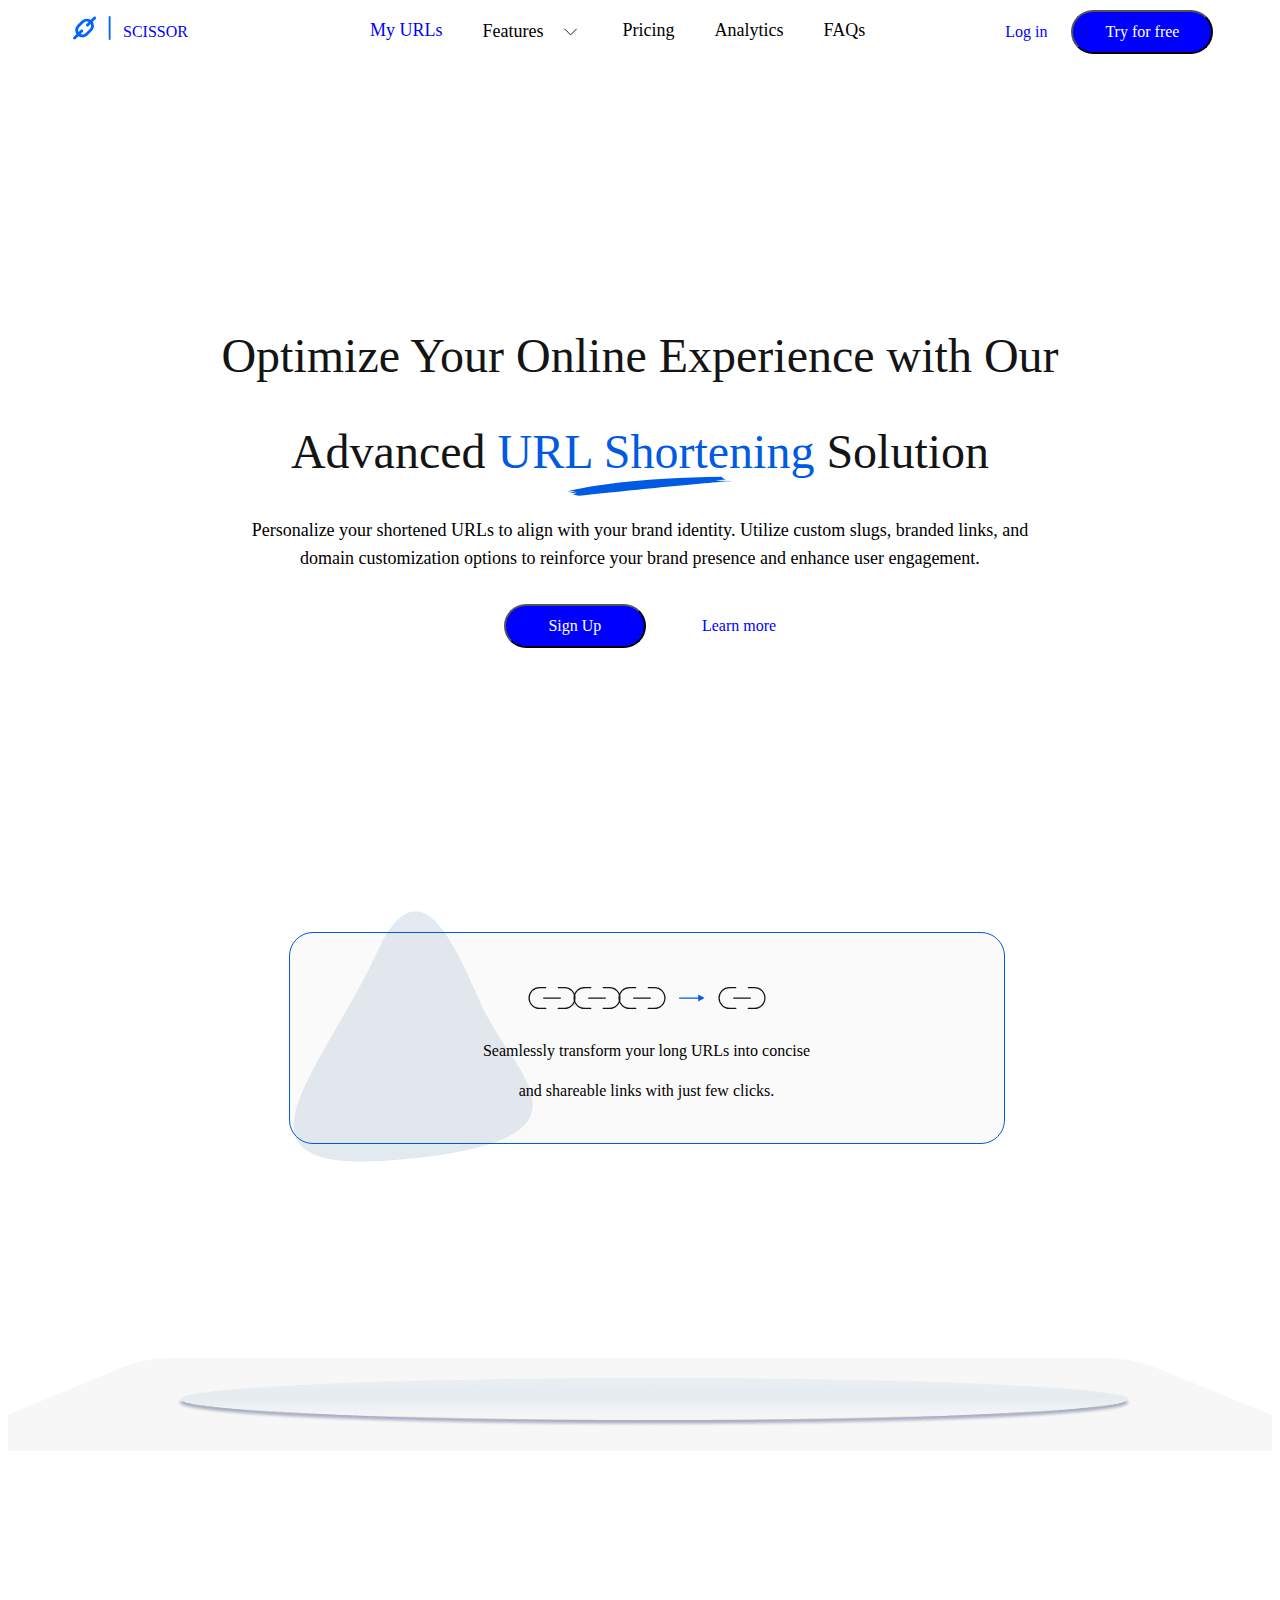
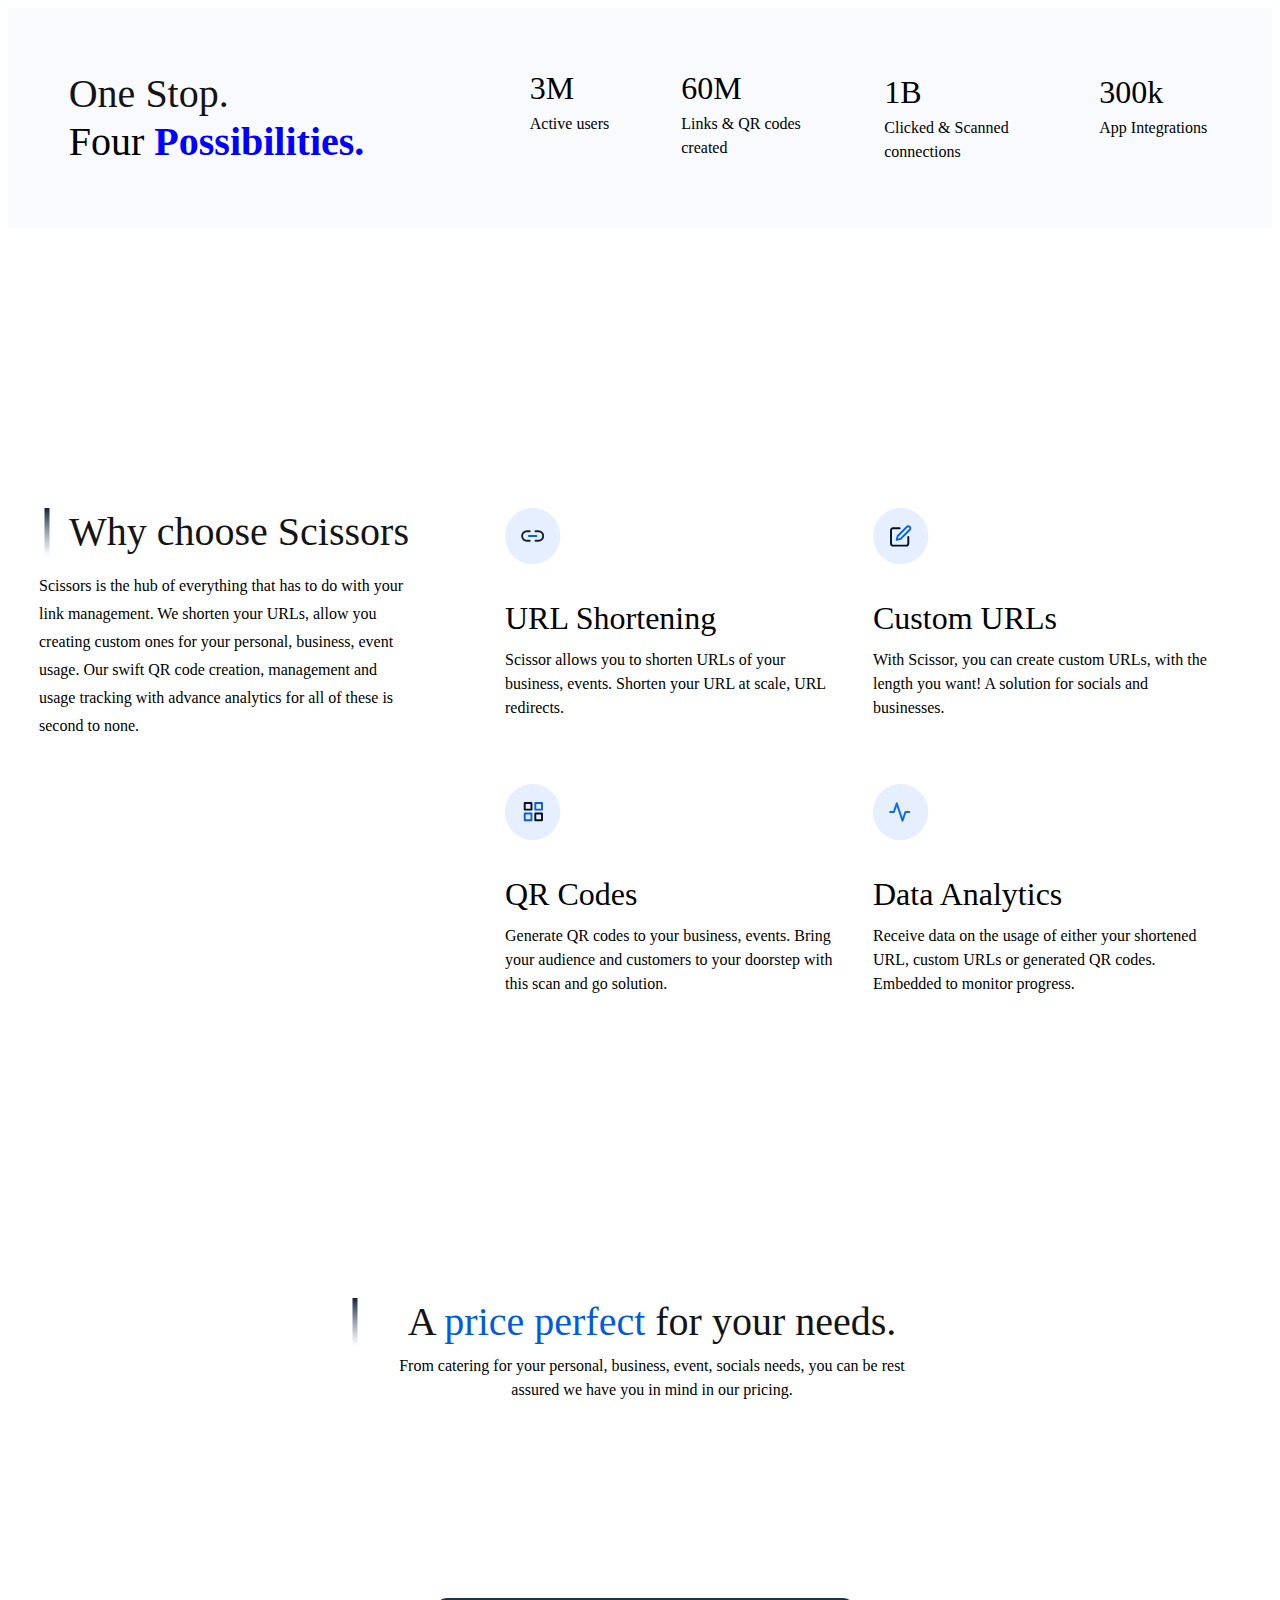
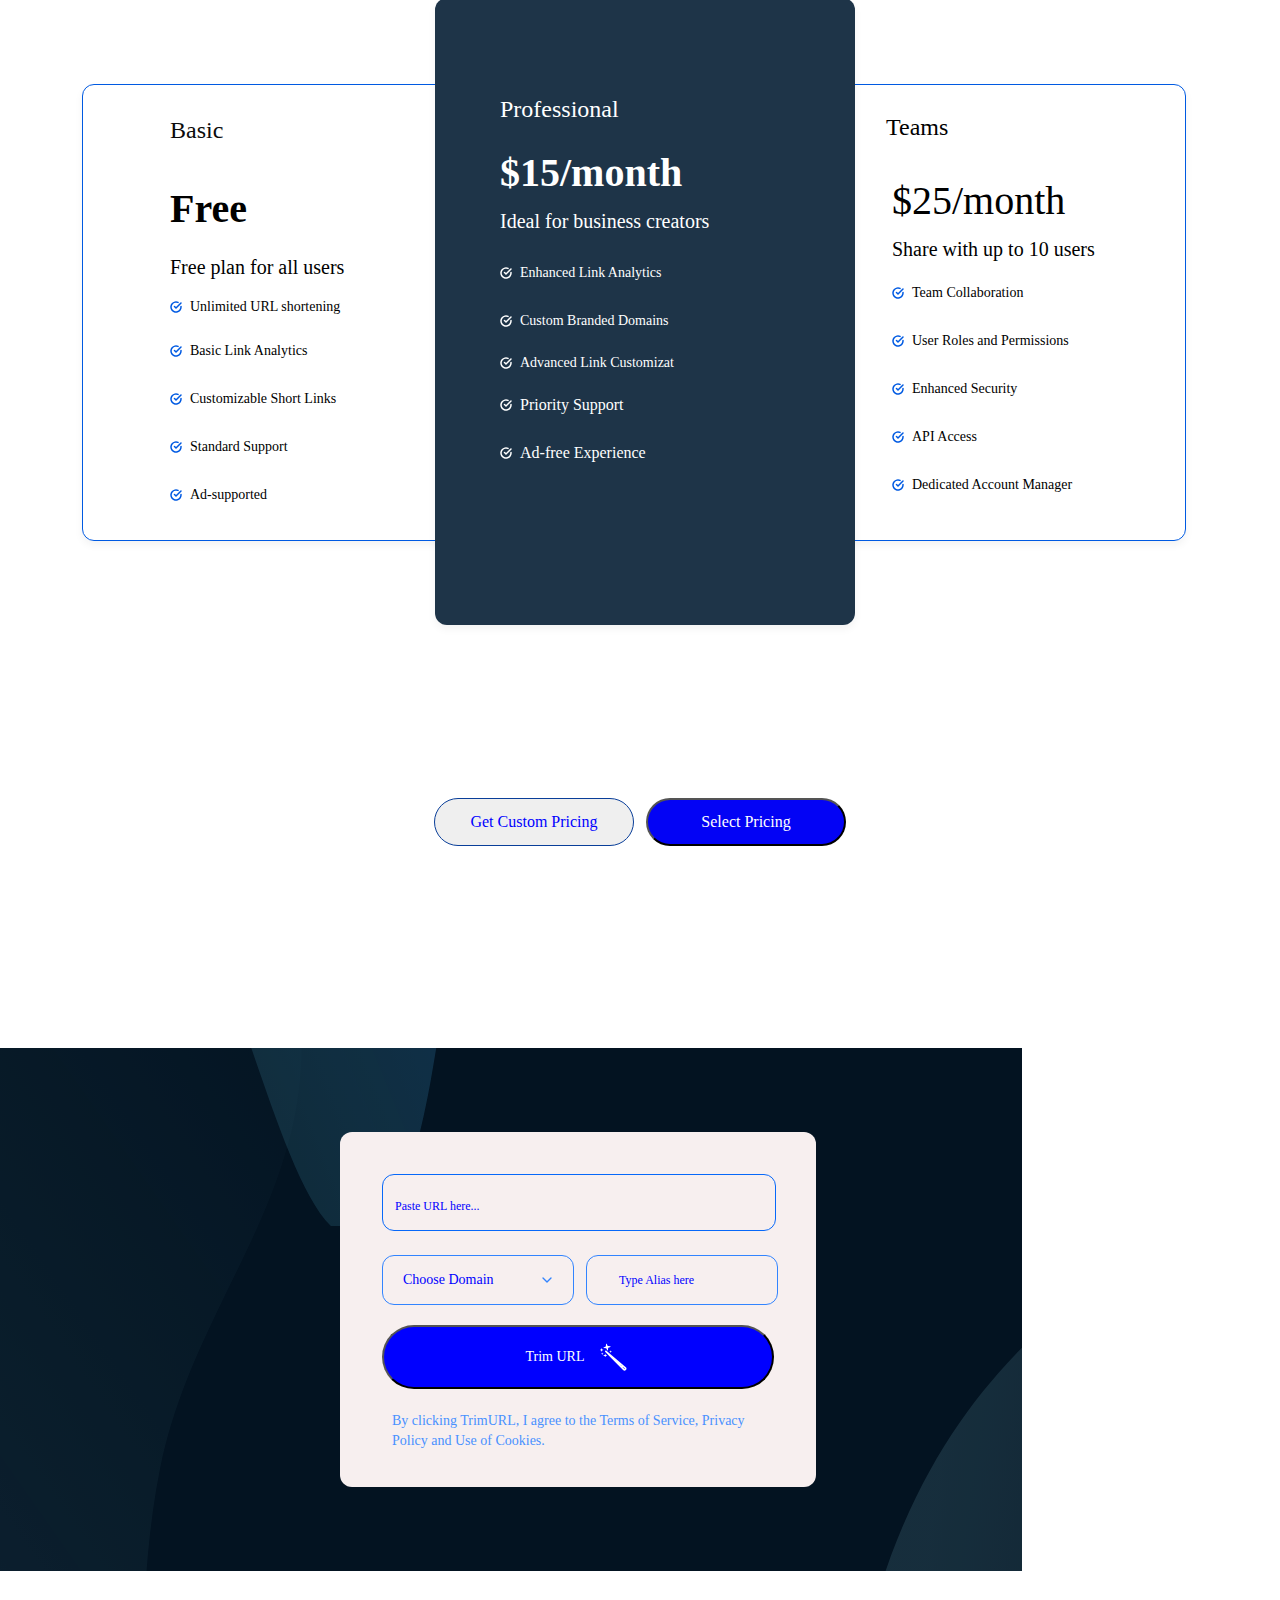
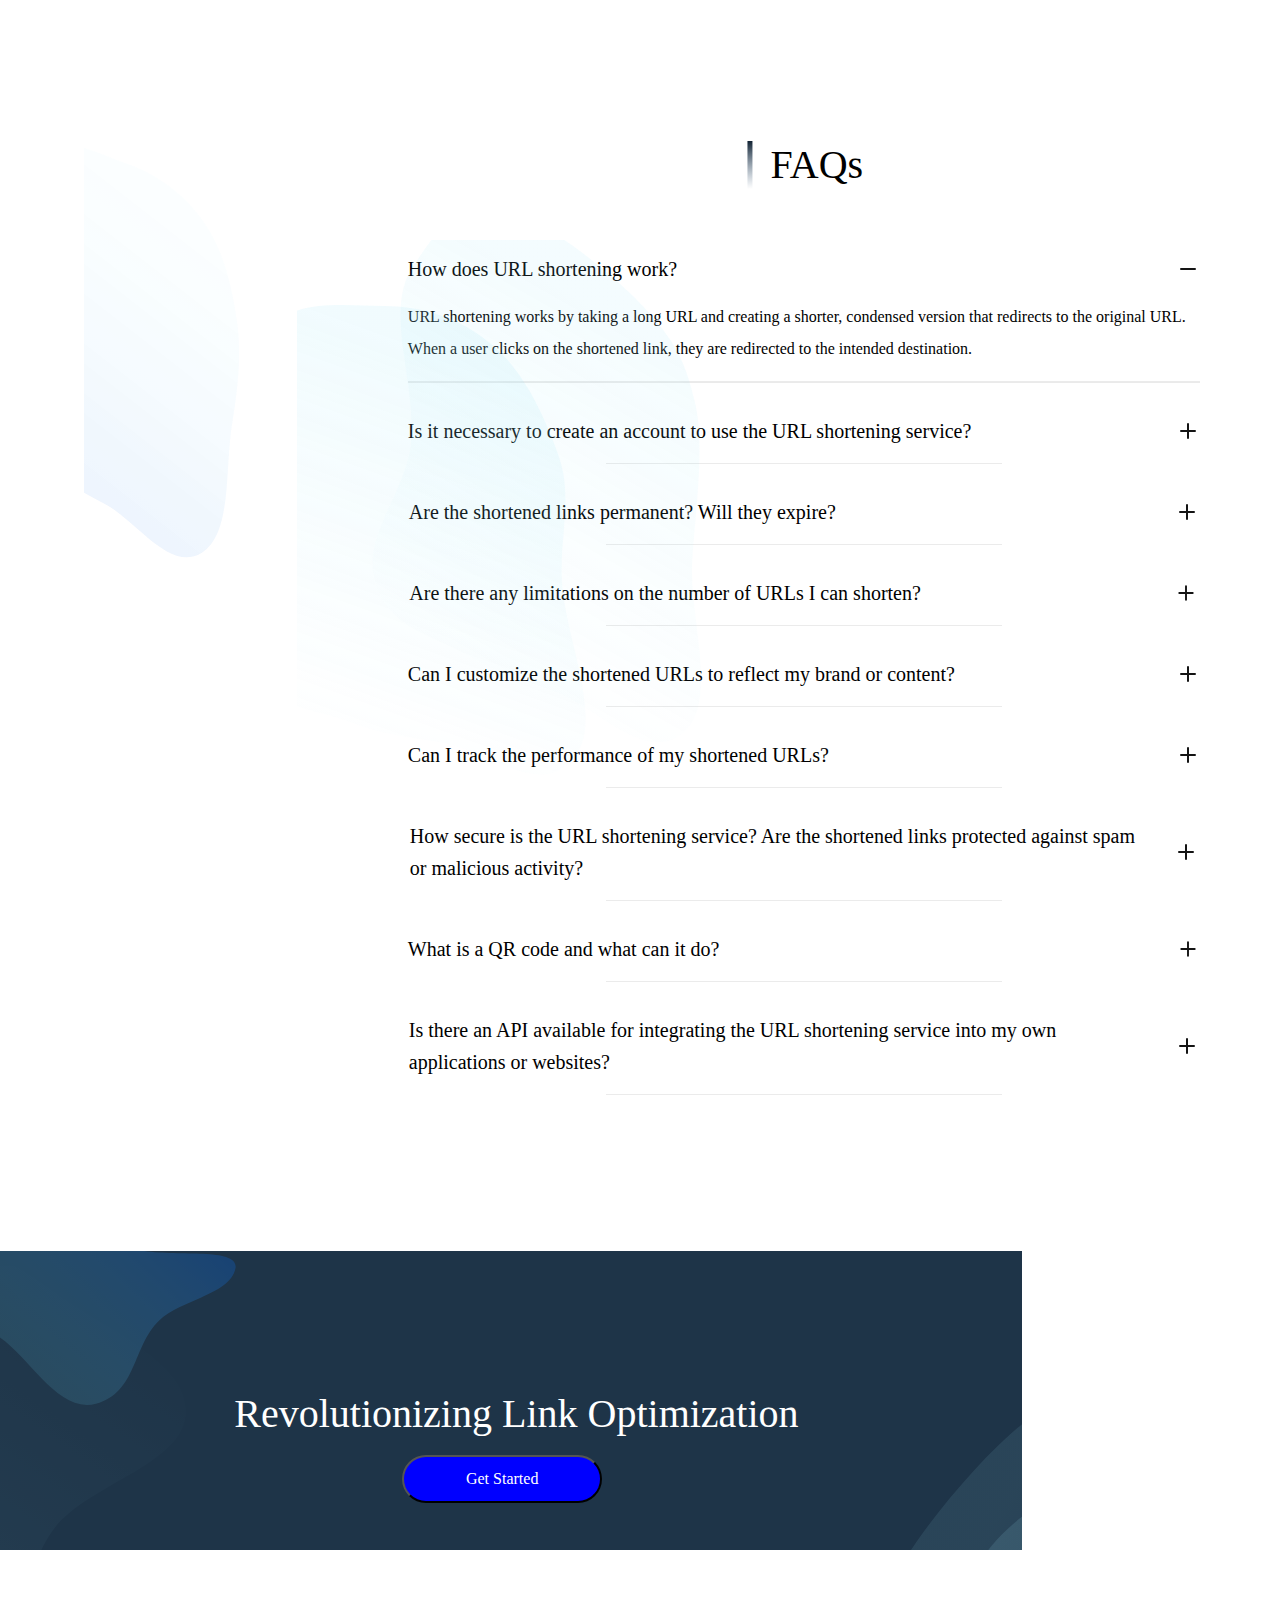
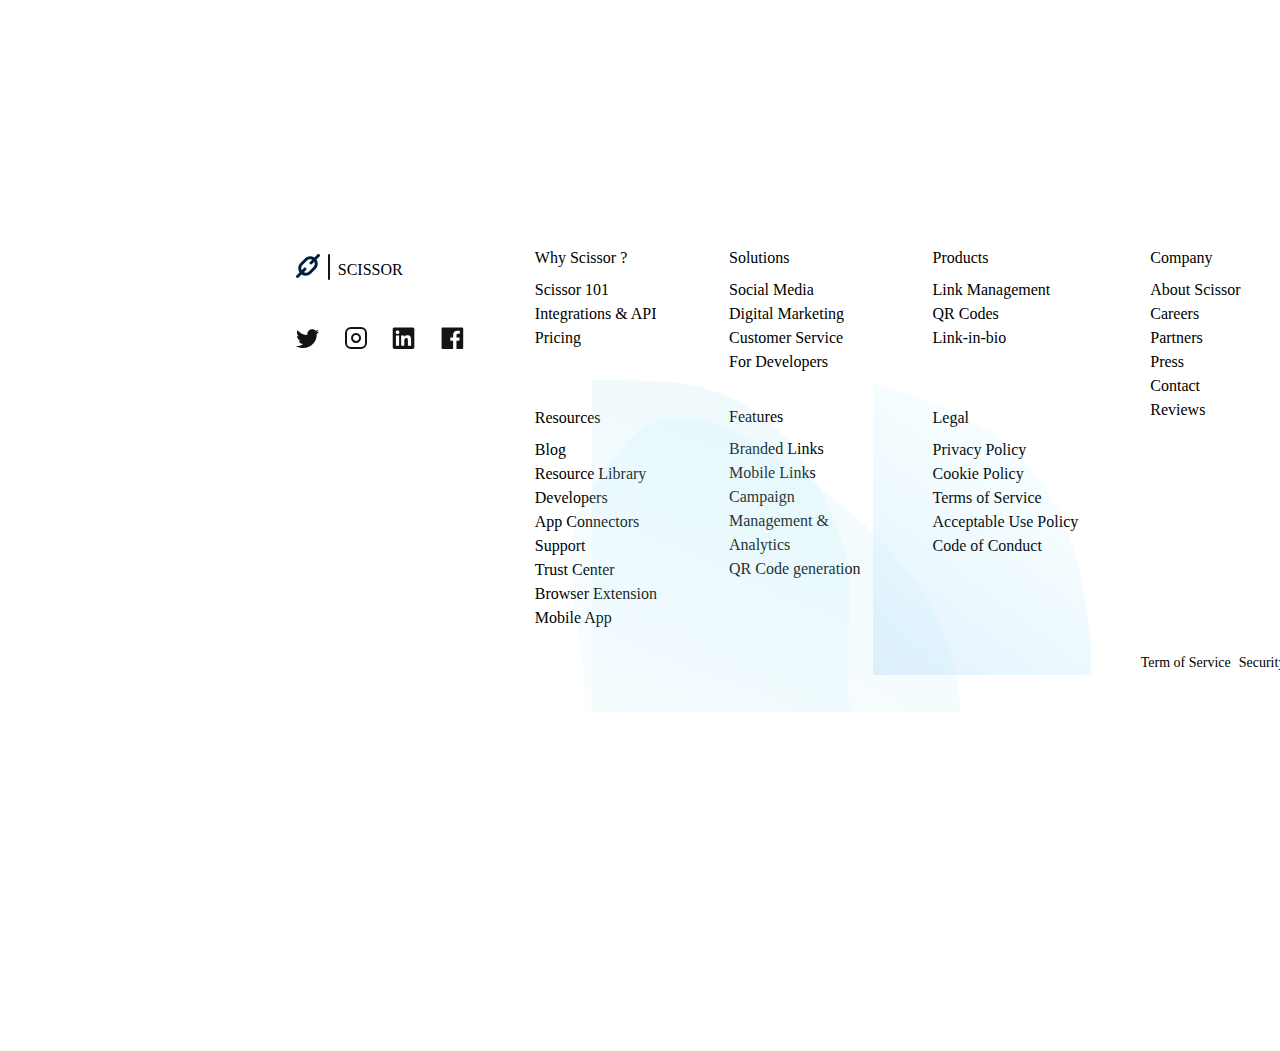
==== commit 2ca53195: "adding changes" ====
--- a/index.html
+++ b/index.html
@@ -4,7 +4,7 @@
     <meta charset="UTF-8">
     <meta name="viewport" content="width=device-width, initial-scale=1.0">
     <title>AltschollV2-Exams</title>
-    <link rel="stylesheet" href="assignment.css">
+    <link rel="stylesheet" href="index.css">
     <link
       rel="stylesheet"
       href="https://fonts.googleapis.com/css2?family=Inter:wght@100;200;300;400;500;600;700;800;900&amp;display=swap"
@@ -1166,4 +1166,4 @@
         </div>
       </div>
 </body>
-</html>
+</html>--- a/index.css
+++ b/index.css
@@ -0,0 +1,2997 @@
+.body, html{
+    width: 100%;
+    overflow-x: hidden;
+    align-items: center;
+    justify-content: center;
+    margin: 0 auto;
+    @media screen and (min-width: 1200px) {
+      width: 1200px;
+      floate: left;
+    }
+
+  }
+  
+  
+  /* header */
+  .header-container {
+    width: 100%;
+    display: flex;
+    overflow-x: hidden;
+    min-height: 100vh;
+    align-items: center;
+    flex-direction: column;
+  }
+  .header-header {
+    gap: 140px;
+    width: 1150px;
+    height: auto;
+    display: flex;
+    align-items: center;
+  }
+  .header-logo {
+    gap: 8px;
+    display: flex;
+    padding: 8px;
+    align-items: flex-start;
+  }
+  .header-vector {
+    width: 24px;
+    height: 24px;
+  }
+  .header-vector2 {
+    width: 10px;
+    height: 24px;
+  }
+  .header-text {
+    color: rgb(0, 0, 255);;
+    width: 99px;
+    height: auto;
+    text-align: left;
+    line-height: 32px;
+  }
+  .header-frame1000001643 {
+    gap: 40px;
+    display: flex;
+    align-items: flex-start;
+  }
+  .header-text02 {
+    color: #0000ff;
+    height: auto;
+    font-size: 18px;
+    font-style: ☞;
+    text-align: left;
+    font-family: Gilroy-Medium;
+    font-weight: 400;
+    line-height: normal;
+    font-stretch: normal;
+    text-decoration: none;
+  }
+  .header-group8 {
+    width: 100px;
+    height: 24px;
+    display: flex;
+    position: relative;
+    align-items: flex-start;
+    flex-shrink: 1;
+  }
+  .header-text04 {
+    top: 1px;
+    color: var(--dl-color-textcolor-maintext);
+    height: auto;
+    position: absolute;
+    font-size: 18px;
+    font-style: ☞;
+    text-align: left;
+    font-family: Gilroy-Medium;
+    font-weight: 400;
+    line-height: normal;
+    font-stretch: normal;
+    text-decoration: none;
+  }
+  .header-chevrondown {
+    top: 0px;
+    left: 76px;
+    width: 24px;
+    height: 24px;
+    position: absolute;
+  }
+  .header-text06 {
+    color: var(--dl-color-textcolor-maintext);
+    height: auto;
+    font-size: 18px;
+    font-style: ☞;
+    text-align: left;
+    font-family: Gilroy-Medium;
+    font-weight: 400;
+    line-height: normal;
+    font-stretch: normal;
+    text-decoration: none;
+  }
+  .header-text08 {
+    color: var(--dl-color-textcolor-maintext);
+    height: auto;
+    font-size: 18px;
+    font-style: ☞;
+    text-align: left;
+    font-family: Gilroy-Medium;
+    font-weight: 400;
+    line-height: normal;
+    font-stretch: normal;
+    text-decoration: none;
+  }
+  .header-text10 {
+    color: var(--dl-color-textcolor-maintext);
+    height: auto;
+    font-size: 18px;
+    font-style: ☞;
+    text-align: left;
+    font-family: Gilroy-Medium;
+    font-weight: 400;
+    line-height: normal;
+    font-stretch: normal;
+    text-decoration: none;
+  }
+  .header-frame1000001645 {
+    gap: 24px;
+    display: flex;
+    align-items: center;
+  }
+  .header-text12 {
+    color: blue;
+    height: auto;
+    font-size: 16px;
+    font-style: ☞;
+    text-align: left;
+    font-family: Gilroy-SemiBold;
+    font-weight: 400;
+    line-height: normal;
+    font-stretch: normal;
+    text-decoration: none;
+  }
+  .header-button {
+    gap: 10px;
+    width: 142px;
+    height: 44px;
+    display: flex;
+    padding: 12px 24px;
+    overflow: hidden;
+    align-items: center;
+    flex-shrink: 0;
+    border-radius: 100px;
+    justify-content: center;
+    background-color: blue;
+  }
+  .header-text14 {
+    color: white;
+    height: auto;
+    font-size: 16px;
+    font-style: ☞;
+    text-align: left;
+    font-family: Gilroy-SemiBold;
+    font-weight: 400;
+    line-height: 12px;
+    font-stretch: normal;
+    text-decoration: none;
+  }
+  
+  
+  /* Frame1650 */
+  .frame1000001650-container {
+    width: 100%;
+    display: flex;
+    overflow: auto;
+    min-height: 100vh;
+    align-items: center;
+    flex-direction: column;
+    margin-top: -600px;
+    overflow-x: hidden;
+    
+  }
+  .frame1000001650-frame1000001650 {
+    gap: 32px;
+    width: 948px;
+    height: auto;
+    display: flex;
+    align-items: center;
+    flex-direction: column;
+  }
+  .frame1000001650-frame1000001647 {
+    gap: 8px;
+    display: flex;
+    align-items: center;
+    flex-direction: column;
+  }
+  .frame1000001650-group1 {
+    width: 948px;
+    height: 200px;
+    display: flex;
+    position: relative;
+    align-items: flex-start;
+    flex-shrink: 1;
+  }
+  .frame1000001650-text {
+    color: rgba(20, 20, 20, 1);
+    width: 948px;
+    height: auto;
+    position: absolute;
+    font-size: 48px;
+    font-style: ☞;
+    text-align: center;
+    font-family: Gilroy-Bold;
+    font-weight: 400;
+    line-height: 96px;
+    font-stretch: normal;
+    text-decoration: none;
+  }
+  .frame1000001650-text01 {
+    color: var(--dl-color-textcolor-maintext);
+  }
+  .frame1000001650-text02 {
+    color: rgba(0, 90, 226, 1);
+  }
+  .frame1000001650-vector3 {
+    top: 167.9049835205078px;
+    left: 397px;
+    width: 174px;
+    height: 20px;
+    position: absolute;
+  }
+  .frame1000001650-text04 {
+    color: var(--dl-color-textcolor-maintext);
+    width: 781px;
+    height: auto;
+    font-size: 18px;
+    font-style: ☞;
+    text-align: center;
+    font-family: Gilroy-Medium;
+    font-weight: 400;
+    line-height: 28px;
+    font-stretch: normal;
+    text-decoration: none;
+  }
+  .frame1000001650-frame1000001648 {
+    gap: 56px;
+    display: flex;
+    align-items: center;
+  }
+  .frame1000001650-button {
+    gap: 10px;
+    width: 142px;
+    height: 44px;
+    display: flex;
+    padding: 12px 24px;
+    overflow: hidden;
+    align-items: center;
+    flex-shrink: 0;
+    border-radius: 100px;
+    justify-content: center;
+    background-color: blue;
+  }
+  .frame1000001650-text06 {
+    color: white;
+    height: auto;
+    font-size: 16px;
+    font-style: ☞;
+    text-align: left;
+    font-family: Gilroy-SemiBold;
+    font-weight: 400;
+    line-height: 12px;
+    font-stretch: normal;
+    text-decoration: none;
+  }
+  .frame1000001650-text08 {
+    color: blue;
+    height: auto;
+    font-size: 16px;
+    font-style: ☞;
+    text-align: left;
+    font-family: Gilroy-SemiBold;
+    font-weight: 400;
+    line-height: normal;
+    font-stretch: normal;
+    text-decoration: none;
+  }
+  
+  /* Group2  */
+  .group2-container {
+    width: 100%;
+    display: flex;
+    overflow: auto;
+    min-height: 100vh;
+    align-items: center;
+    flex-direction: column;
+    margin-top: -300px;
+    overflow-x: hidden;
+  }
+  .group2-group2 {
+    width: 833px;
+    height: 336.5675048828125px;
+    display: flex;
+    position: relative;
+    align-items: flex-start;
+    flex-shrink: 1;
+    
+  }
+  .group2-vector2 {
+    top: 2.63123321533203px;
+    left: 60px;
+    width: 259px;
+    height: 251px;
+    position: absolute;
+  }
+  .group2-frame29546 {
+    gap: 16px;
+    top: 24px;
+    left: 65px;
+    display: flex;
+    padding: 40px 60px;
+    position: absolute;
+    align-items: flex-start;
+    border-color: rgba(0, 90, 226, 1);
+    border-style: solid;
+    border-width: 0.5px;
+    border-radius: 24px;
+    flex-direction: column;
+    justify-content: center;
+    background-color:rgba(233, 225, 225, 0.162);
+   
+  }
+  .group2-frame1000001716 {
+    width: 594px;
+    height: 50px;
+    /* boarder */
+  }
+  .group2-text {
+    color: var(--dl-color-textcolor-maintext);
+    height: auto;
+    font-size: 16px;
+    align-self: stretch;
+    font-style: ☞;
+    text-align: center;
+    font-family: Gilroy-Medium;
+    font-weight: 400;
+    line-height: 24px;
+    font-stretch: normal;
+    text-decoration: none;
+  }
+  
+  
+  /* Group3 done */
+  .group3-container {
+    width: 100%;
+    display: flex;
+    overflow: auto;
+    min-height: 100vh;
+    align-items: center;
+    flex-direction: column;
+    margin-top: -450px;
+    overflow-x: hidden;
+  }
+  .group3-group3 {
+    width: 1440px;
+    height: 93px;
+    display: flex;
+    position: relative;
+    align-items: flex-start;
+    flex-shrink: 1;
+  }
+  .group3-rectangle9 {
+    top: 0px;
+    left: 0px;
+    width: 1440px;
+    height: 93px;
+    position: absolute;
+  }
+  .group3-ellipse1 {
+    top: 20px;
+    left: 256px;
+    width: 956px;
+    height: 49px;
+    position: absolute;
+  }
+  
+  
+  /* Frame1693 done */
+  .frame1000001693-container {
+    width: 100%;
+    display: flex;
+    overflow: auto;
+    min-height: 100vh;
+    align-items: center;
+    flex-direction: column;
+    margin-top: -650px;
+    overflow-x: hidden;
+  
+  }
+  .frame1000001693-frame1000001693 {
+    gap: 120px;
+    width: 1446px;
+    height: auto;
+    display: flex;
+    padding: 60px 140px;
+    align-items: center;
+    justify-content: center;
+    background-color: rgba(248, 250, 253, 1);
+  }
+  .frame1000001693-frame1000001692 {
+    gap: 10px;
+    display: flex;
+    align-items: flex-start;
+  }
+  .frame1000001693-text {
+    color: rgba(20, 20, 20, 1);
+    width: 337px;
+    height: auto;
+    font-size: 40px;
+    font-style: ☞;
+    text-align: left;
+    font-family: Gilroy-Bold;
+    font-weight: 400;
+    line-height: 48px;
+    font-stretch: normal;
+    text-decoration: none;
+  }
+  .frame1000001693-text01 {
+    color: var(--dl-color-textcolor-maintext);
+  }
+  .frame1000001693-text02 {
+    color: rgba(0, 90, 226, 1);
+  }
+  .blue{
+    color: blue;
+  }
+  .frame1000001693-frame1000001715 {
+    gap: 72px;
+    display: flex;
+    align-items: center;
+    justify-content: flex-end;
+  }
+  .frame1000001693-frame1000001668 {
+    gap: 72px;
+    display: flex;
+    padding: 0 4px;
+    align-items: flex-start;
+    justify-content: center;
+  }
+  .frame1000001693-frame4 {
+    gap: 4px;
+    display: flex;
+    align-items: flex-start;
+    flex-direction: column;
+  }
+  .frame1000001693-text03 {
+    color: var(--dl-color-textcolor-maintext);
+    height: auto;
+    font-size: 32px;
+    font-style: ☞;
+    text-align: left;
+    font-family: Gilroy-SemiBold;
+    font-weight: 400;
+    line-height: 40px;
+    font-stretch: normal;
+    text-decoration: none;
+  }
+  .frame1000001693-text05 {
+    color: var(--dl-color-textcolor-maintext);
+    height: auto;
+    font-size: 16px;
+    font-style: ☞;
+    text-align: left;
+    font-family: Gilroy-Medium;
+    font-weight: 400;
+    line-height: 24px;
+    font-stretch: normal;
+    text-decoration: none;
+  }
+  .frame1000001693-frame5 {
+    gap: 4px;
+    height: 100px;
+    display: flex;
+    align-items: flex-start;
+    flex-shrink: 0;
+    flex-direction: column;
+  }
+  .frame1000001693-text07 {
+    color: var(--dl-color-textcolor-maintext);
+    height: auto;
+    font-size: 32px;
+    font-style: ☞;
+    text-align: left;
+    font-family: Gilroy-SemiBold;
+    font-weight: 400;
+    line-height: 40px;
+    font-stretch: normal;
+    text-decoration: none;
+  }
+  .frame1000001693-text09 {
+    color: var(--dl-color-textcolor-maintext);
+    width: 123px;
+    height: auto;
+    font-size: 16px;
+    font-style: ☞;
+    text-align: left;
+    font-family: Gilroy-Medium;
+    font-weight: 400;
+    line-height: 24px;
+    font-stretch: normal;
+    text-decoration: none;
+  }
+  .frame1000001693-frame1000001690 {
+    gap: 72px;
+    display: flex;
+    padding: 0 4px;
+    align-items: flex-start;
+    justify-content: center;
+  }
+  .frame1000001693-frame1000001670 {
+    gap: 8px;
+    display: flex;
+    align-items: center;
+    flex-direction: column;
+    justify-content: center;
+  }
+  .frame1000001693-frame1000001669 {
+    gap: 44px;
+    display: flex;
+    align-items: flex-start;
+  }
+  .frame1000001693-frame6 {
+    gap: 4px;
+    display: flex;
+    align-items: flex-start;
+    flex-direction: column;
+  }
+  .frame1000001693-text11 {
+    color: var(--dl-color-textcolor-maintext);
+    height: auto;
+    font-size: 32px;
+    font-style: ☞;
+    text-align: left;
+    font-family: Gilroy-SemiBold;
+    font-weight: 400;
+    line-height: 40px;
+    font-stretch: normal;
+    text-decoration: none;
+  }
+  .frame1000001693-text13 {
+    color: var(--dl-color-textcolor-maintext);
+    width: 143px;
+    height: auto;
+    font-size: 16px;
+    font-style: ☞;
+    text-align: left;
+    font-family: Gilroy-Medium;
+    font-weight: 400;
+    line-height: 24px;
+    font-stretch: normal;
+    text-decoration: none;
+  }
+  .frame1000001693-frame7 {
+    gap: 4px;
+    display: flex;
+    align-items: flex-start;
+    flex-direction: column;
+  }
+  .frame1000001693-text15 {
+    color: var(--dl-color-textcolor-maintext);
+    height: auto;
+    font-size: 32px;
+    font-style: ☞;
+    text-align: left;
+    font-family: Gilroy-SemiBold;
+    font-weight: 400;
+    line-height: 40px;
+    font-stretch: normal;
+    text-decoration: none;
+  }
+  .frame1000001693-text17 {
+    color: var(--dl-color-textcolor-maintext);
+    height: auto;
+    font-size: 16px;
+    font-style: ☞;
+    text-align: left;
+    font-family: Gilroy-Medium;
+    font-weight: 400;
+    line-height: 24px;
+    font-stretch: normal;
+    text-decoration: none;
+  }
+
+
+
+/* Frame1703 done */
+.frame1000001703-container {
+  width: 100%;
+  display: flex;
+  overflow: auto;
+  min-height: 100vh;
+  align-items: center;
+  flex-direction: column;
+  margin-top: -400px;
+  margin-bottom: 90px;
+  overflow-x: hidden;
+  overflow-wrap: normal;
+}
+.frame1000001703-frame1000001703 {
+  gap: 96px;
+  width: 1202px;
+  height: auto;
+  display: flex;
+  align-items: flex-start;
+}
+.frame1000001703-frame1000001691 {
+  gap: 16px;
+  display: flex;
+  align-items: flex-end;
+  flex-direction: column;
+}
+.frame1000001703-frame1000001652 {
+  gap: 16px;
+  display: flex;
+  align-items: center;
+}
+.frame1000001703-line70 {
+  width: 28px;
+  height: 48px;
+  
+}
+.frame1000001703-text {
+  color: rgba(20, 20, 20, 1);
+  height: auto;
+  font-size: 40px;
+  font-style: ☞;
+  text-align: left;
+  font-family: Gilroy-Bold;
+  font-weight: 400;
+  line-height: 32px;
+  font-stretch: normal;
+  text-decoration: none;
+}
+.frame1000001703-text01 {
+  color: var(--dl-color-textcolor-maintext);
+}
+.frame1000001693-text02{
+  color: rgb(0, 0, 0);
+}
+.blue{
+  color: blue;
+}
+.frame1000001703-text03 {
+  color: var(--dl-color-textcolor-maintext);
+  width: 370px;
+  height: auto;
+  font-size: 16px;
+  font-style: ☞;
+  text-align: left;
+  font-family: Gilroy-Medium;
+  font-weight: 400;
+  line-height: 28px;
+  font-stretch: normal;
+  text-decoration: none;
+}
+.frame1000001703-frame1000001702 {
+  gap: 64px;
+  display: flex;
+  align-items: flex-start;
+  flex-direction: column;
+}
+.frame1000001703-frame1000001699 {
+  gap: 28px;
+  display: flex;
+  align-items: flex-start;
+}
+.frame1000001703-frame1000001694 {
+  gap: 40px;
+  display: flex;
+  align-items: flex-start;
+  flex-direction: column;
+}
+.frame1000001703-group6 {
+  width: 56px;
+  height: 56px;
+  display: flex;
+  position: relative;
+  align-items: flex-start;
+  flex-shrink: 1;
+}
+.frame1000001703-link2 {
+  top: 16px;
+  left: 16px;
+  width: 24px;
+  height: 24px;
+  position: absolute;
+}
+.frame1000001703-ellipse2 {
+  top: 0px;
+  left: 0px;
+  width: 56px;
+  height: 56px;
+  position: absolute;
+}
+.frame1000001703-frame5 {
+  gap: 16px;
+  display: flex;
+  align-items: flex-start;
+  flex-direction: column;
+}
+.frame1000001703-text05 {
+  color: var(--dl-color-textcolor-maintext);
+  height: auto;
+  font-size: 32px;
+  font-style: ☞;
+  text-align: left;
+  font-family: Gilroy-SemiBold;
+  font-weight: 400;
+  line-height: 28px;
+  font-stretch: normal;
+  text-decoration: none;
+}
+.frame1000001703-text07 {
+  color: var(--dl-color-textcolor-maintext);
+  width: 340px;
+  height: auto;
+  font-size: 16px;
+  font-style: ☞;
+  text-align: left;
+  font-family: Gilroy-Medium;
+  font-weight: 400;
+  line-height: 24px;
+  font-stretch: normal;
+  text-decoration: none;
+}
+.frame1000001703-frame1000001697 {
+  gap: 40px;
+  display: flex;
+  align-items: flex-start;
+  flex-direction: column;
+}
+.frame1000001703-frame1000001695 {
+  gap: 40px;
+  display: flex;
+  align-items: flex-start;
+  flex-direction: column;
+}
+.frame1000001703-group61 {
+  width: 56px;
+  height: 56px;
+  display: flex;
+  position: relative;
+  align-items: flex-start;
+  flex-shrink: 1;
+}
+.frame1000001703-edit {
+  top: 16px;
+  left: 16px;
+  width: 24px;
+  height: 24px;
+  position: absolute;
+}
+.frame1000001703-ellipse21 {
+  top: 0px;
+  left: 0px;
+  width: 56px;
+  height: 56px;
+  position: absolute;
+}
+.frame1000001703-frame1000001696 {
+  gap: 16px;
+  display: flex;
+  align-items: flex-start;
+  flex-direction: column;
+}
+.frame1000001703-text09 {
+  color: var(--dl-color-textcolor-maintext);
+  height: auto;
+  font-size: 32px;
+  font-style: ☞;
+  text-align: left;
+  font-family: Gilroy-SemiBold;
+  font-weight: 400;
+  line-height: 28px;
+  font-stretch: normal;
+  text-decoration: none;
+}
+.frame1000001703-text11 {
+  color: var(--dl-color-textcolor-maintext);
+  width: 340px;
+  height: auto;
+  font-size: 16px;
+  font-style: ☞;
+  text-align: left;
+  font-family: Gilroy-Medium;
+  font-weight: 400;
+  line-height: 24px;
+  font-stretch: normal;
+  text-decoration: none;
+}
+.frame1000001703-frame1000001701 {
+  gap: 28px;
+  display: flex;
+  align-items: flex-start;
+}
+.frame1000001703-frame1000001698 {
+  gap: 40px;
+  display: flex;
+  align-items: flex-start;
+  flex-direction: column;
+}
+.frame1000001703-frame10000016951 {
+  gap: 40px;
+  display: flex;
+  align-items: flex-start;
+  flex-direction: column;
+}
+.frame1000001703-group62 {
+  width: 56px;
+  height: 56px;
+  display: flex;
+  position: relative;
+  align-items: flex-start;
+  flex-shrink: 1;
+}
+.frame1000001703-grid {
+  top: 16.067626953125px;
+  left: 15.785888671875px;
+  width: 24px;
+  height: 24px;
+  position: absolute;
+}
+.frame1000001703-ellipse22 {
+  top: 0px;
+  left: 0px;
+  width: 56px;
+  height: 56px;
+  position: absolute;
+}
+.frame1000001703-frame51 {
+  gap: 16px;
+  display: flex;
+  align-items: flex-start;
+  flex-direction: column;
+}
+.frame1000001703-text13 {
+  color: var(--dl-color-textcolor-maintext);
+  height: auto;
+  font-size: 32px;
+  font-style: ☞;
+  text-align: left;
+  font-family: Gilroy-SemiBold;
+  font-weight: 400;
+  line-height: 28px;
+  font-stretch: normal;
+  text-decoration: none;
+}
+.frame1000001703-text15 {
+  color: var(--dl-color-textcolor-maintext);
+  width: 340px;
+  height: auto;
+  font-size: 16px;
+  font-style: ☞;
+  text-align: left;
+  font-family: Gilroy-Medium;
+  font-weight: 400;
+  line-height: 24px;
+  font-stretch: normal;
+  text-decoration: none;
+}
+.frame1000001703-frame1000001700 {
+  gap: 40px;
+  display: flex;
+  align-items: flex-start;
+  flex-direction: column;
+}
+.frame1000001703-frame1000001718 {
+  gap: 40px;
+  display: flex;
+  align-items: flex-start;
+  flex-direction: column;
+}
+.frame1000001703-group63 {
+  width: 56px;
+  height: 56px;
+  display: flex;
+  position: relative;
+  align-items: flex-start;
+  flex-shrink: 1;
+}
+.frame1000001703-activity {
+  top: 16px;
+  left: 16px;
+  width: 24px;
+  height: 24px;
+  position: absolute;
+}
+.frame1000001703-ellipse23 {
+  top: 0px;
+  left: 0px;
+  width: 56px;
+  height: 56px;
+  position: absolute;
+}
+.frame1000001703-frame1000001671 {
+  gap: 16px;
+  display: flex;
+  align-items: flex-start;
+  flex-direction: column;
+}
+.frame1000001703-text17 {
+  color: var(--dl-color-textcolor-maintext);
+  height: auto;
+  font-size: 32px;
+  font-style: ☞;
+  text-align: left;
+  font-family: Gilroy-SemiBold;
+  font-weight: 400;
+  line-height: 28px;
+  font-stretch: normal;
+  text-decoration: none;
+}
+.frame1000001703-text19 {
+  color: var(--dl-color-textcolor-maintext);
+  width: 340px;
+  height: auto;
+  font-size: 16px;
+  font-style: ☞;
+  text-align: left;
+  font-family: Gilroy-Medium;
+  font-weight: 400;
+  line-height: 24px;
+  font-stretch: normal;
+  text-decoration: none;
+}
+
+  
+  /* Frame1713 */
+  .frame1000001713-container {
+    width: 100%;
+    display: flex;
+    overflow: auto;
+    min-height: 100vh;
+    align-items: center;
+    flex-direction: column;
+    margin-top: -200px;
+  }
+  .frame1000001713-frame1000001713 {
+    gap: 16px;
+    width: 576px;
+    height: auto;
+    display: flex;
+    align-items: flex-start;
+  }
+  .frame1000001713-line70 {
+    width: 12px;
+    height: 48px;
+  }
+  .frame1000001713-frame1000001673 {
+    gap: 8px;
+    display: flex;
+    align-items: center;
+    flex-direction: column;
+  }
+  .frame1000001713-text {
+    color: rgba(20, 20, 20, 1);
+    height: auto;
+    font-size: 40px;
+    font-style: ☞;
+    text-align: center;
+    font-family: Gilroy-Bold;
+    font-weight: 400;
+    line-height: 48px;
+    font-stretch: normal;
+    text-decoration: none;
+  }
+  .frame1000001713-text1 {
+    color: var(--dl-color-textcolor-maintext);
+  }
+  .frame1000001713-text2 {
+    color: rgba(0, 90, 226, 1);
+  }
+  .frame1000001713-text4 {
+    color: var(--dl-color-textcolor-maintext);
+    width: 556px;
+    height: auto;
+    font-size: 16px;
+    font-style: ☞;
+    text-align: center;
+    font-family: Gilroy-Medium;
+    font-weight: 400;
+    line-height: 24px;
+    font-stretch: normal;
+    text-decoration: none;
+  }
+  
+  
+  /* Group9 done*/
+  .group9-container {
+    width: 100%;
+    display: flex;
+    overflow: auto;
+    min-height: 100vh;
+    align-items: center;
+    flex-direction: column;
+    margin-top: -600px;
+    overflow-x: hidden;
+  
+  }
+  .group9-group9 {
+    width: 1088px;
+    height: 627px;
+    display: flex;
+    position: relative;
+    align-items: flex-start;
+    flex-shrink: 1;
+  }
+  .group9-desktop10 {
+    top: 86px;
+    left: -14px;
+    right: 14px;
+    width: 379px;
+    height: 455px;
+    display: flex;
+    overflow: hidden;
+    position: absolute;
+    box-shadow: 0px 4px 8px 0px rgba(0, 0, 0, 0.05000000074505806) ;
+    align-items: flex-start;
+    flex-shrink: 0;
+    border-color: rgba(0, 90, 226, 1);
+    border-style: solid;
+    border-width: 0.4000000059604645px;
+    border-radius: 12px;
+    background-color: white;
+  }
+  .group9-text {
+    top: 24px;
+    left: 87px;
+    color: rgb(11, 11, 11);
+    height: auto;
+    position: absolute;
+    font-size: 24px;
+    font-style: ☞;
+    text-align: center;
+    font-family: Gilroy-Medium;
+    font-weight: 400;
+    line-height: 42px;
+    font-stretch: normal;
+    text-decoration: none;
+  }
+  .group9-frame1000001712 {
+    gap: 16px;
+    top: 90px;
+    left: 87px;
+    width: 194px;
+    display: flex;
+    position: absolute;
+    align-items: flex-start;
+    flex-direction: column;
+  }
+  .group9-frame1000001705 {
+    gap: 8px;
+    display: flex;
+    align-items: flex-start;
+    flex-direction: column;
+  }
+  .group9-text02 {
+    color: var(--dl-color-textcolor-maintext);
+    height: auto;
+    text-align: center;
+    font-weight: 600;
+    line-height: 68px;
+    font-size: 40px;
+  }
+  .group9-text04 {
+    color: var(--dl-color-textcolor-maintext);
+    height: auto;
+    font-size: 20px;
+    font-style: ☞;
+    text-align: center;
+    font-family: Gilroy-Medium;
+    font-weight: 400;
+    line-height: 32px;
+    font-stretch: normal;
+    text-decoration: none;
+  }
+  .group9-frame1000001711 {
+    gap: 24px;
+    display: flex;
+    align-items: flex-start;
+    flex-direction: column;
+  }
+  .group9-frame1000001706 {
+    gap: 8px;
+    display: flex;
+    align-items: center;
+    justify-content: center;
+  }
+  .group9-checkcircle {
+    width: 12px;
+    height: 16px;
+  }
+  .group9-text06 {
+    color: rgb(1, 1, 1);
+    height: aut;
+    font-size: 14px;
+    font-style: ☞;
+    font-family: Gilroy-Medium;
+    font-weight: 400;
+    line-height: 2%;
+    font-stretch: normal;
+    text-decoration:none;
+  }
+  .group9-frame1000001707 {
+    gap: 8px;
+    display: flex;
+    align-items: center;
+    justify-content: center;
+  }
+  .group9-checkcircle01 {
+    width: 12px;
+    height: 16px;
+  }
+  .group9-text08 {
+    color: var(--dl-color-textcolor-maintext);
+    height: auto;
+    font-size: 14px;
+    font-style: ☞;
+    text-align: center;
+    font-family: Gilroy-Medium;
+    font-weight: 400;
+    line-height: 24px;
+    font-stretch: normal;
+    text-decoration: none;
+  }
+  .group9-frame1000001708 {
+    gap: 8px;
+    display: flex;
+    align-items: center;
+  }
+  .group9-checkcircle02 {
+    width: 12px;
+    height: 16px;
+  }
+  .group9-text10 {
+    color: rgba(0, 0, 0, 1);
+    height: auto;
+    font-size: 14px;
+    font-style: ☞;
+    text-align: center;
+    font-family: Gilroy-Medium;
+    font-weight: 400;
+    line-height: 24px;
+    font-stretch: normal;
+    text-decoration: none;
+  }
+  .group9-frame1000001709 {
+    gap: 8px;
+    display: flex;
+    align-items: center;
+  }
+  .group9-checkcircle03 {
+    width: 12px;
+    height: 16px;
+  }
+  .group9-text12 {
+    color: rgba(0, 0, 0, 1);
+    height: auto;
+    font-size: 14px;
+    font-style: ☞;
+    text-align: center;
+    font-family: Gilroy-Medium;
+    font-weight: 400;
+    line-height: 24px;
+    font-stretch: normal;
+    text-decoration: none;
+  }
+  .group9-frame1000001710 {
+    gap: 8px;
+    display: flex;
+    align-items: center;
+  }
+  .group9-checkcircle04 {
+    width: 12px;
+    height: 16px;
+  }
+  .group9-text14 {
+    color: rgba(0, 0, 0, 1);
+    height: auto;
+    font-size: 14px;
+    font-style: ☞;
+    text-align: center;
+    font-family: Gilroy-Medium;
+    font-weight: 400;
+    line-height: 24px;
+    font-stretch: normal;
+    text-decoration: none;
+  }
+  .group9-desktop12 {
+    top: 86px;
+    left: 709px;
+    width: 379px;
+    height: 455px;
+    display: flex;
+    overflow: hidden;
+    position: absolute;
+    box-shadow: 0px 4px 8px 0px rgba(0, 0, 0, 0.05000000074505806) ;
+    align-items: flex-start;
+    flex-shrink: 0;
+    border-color: rgba(0, 90, 226, 1);
+    border-style: solid;
+    border-width: 0.4000000059604645px;
+    border-radius: 12px;
+    background-color: var(--dl-color-neutral-white);
+  }
+  .group9-text16 {
+    top: 26px;
+    left: 80px;
+    color: var(--dl-color-textcolor-maintext);
+    height: auto;
+    position: absolute;
+    font-size: 24px;
+    font-style: ☞;
+    text-align: center;
+    font-family: Gilroy-Medium;
+    font-weight: 400;
+    line-height: 32px;
+    font-stretch: normal;
+    text-decoration: none;
+  }
+  .group9-frame10000017121 {
+    gap: 16px;
+    top: 92px;
+    left: 86px;
+    width: 227px;
+    display: flex;
+    position: absolute;
+    align-items: flex-start;
+    flex-direction: column;
+  }
+  .group9-frame10000017051 {
+    gap: 8px;
+    display: flex;
+    align-items: flex-start;
+    flex-direction: column;
+  }
+  .group9-text18 {
+    color: var(--dl-color-textcolor-maintext);
+    height: auto;
+    font-size: 40px;
+    font-style: ☞;
+    text-align: center;
+    font-family: Gilroy-Bold;
+    font-weight: 400;
+    line-height: 48px;
+    font-stretch: normal;
+    text-decoration: none;
+  }
+  .group9-text20 {
+    color: var(--dl-color-textcolor-maintext);
+    height: auto;
+    font-size: 20px;
+    font-style: ☞;
+    text-align: center;
+    font-family: Gilroy-Medium;
+    font-weight: 400;
+    line-height: 32px;
+    font-stretch: normal;
+    text-decoration: none;
+  }
+  .group9-frame10000017111 {
+    gap: 24px;
+    display: flex;
+    align-items: flex-start;
+    flex-direction: column;
+  }
+  .group9-frame10000017061 {
+    gap: 8px;
+    display: flex;
+    align-items: center;
+    justify-content: center;
+  }
+  .group9-checkcircle05 {
+    width: 12px;
+    height: 16px;
+  }
+  .group9-text22 {
+    color: var(--dl-color-textcolor-maintext);
+    height: auto;
+    font-size: 14px;
+    font-style: ☞;
+    text-align: center;
+    font-family: Gilroy-Medium;
+    font-weight: 400;
+    line-height: 24px;
+    font-stretch: normal;
+    text-decoration: none;
+  }
+  .group9-frame10000017071 {
+    gap: 8px;
+    display: flex;
+    align-items: center;
+    justify-content: center;
+  }
+  .group9-checkcircle06 {
+    width: 12px;
+    height: 16px;
+  }
+  .group9-text24 {
+    color: var(--dl-color-textcolor-maintext);
+    height: auto;
+    font-size: 14px;
+    font-style: ☞;
+    text-align: center;
+    font-family: Gilroy-Medium;
+    font-weight: 400;
+    line-height: 24px;
+    font-stretch: normal;
+    text-decoration: none;
+  }
+  .group9-frame10000017081 {
+    gap: 8px;
+    display: flex;
+    align-items: center;
+  }
+  .group9-checkcircle07 {
+    width: 12px;
+    height: 16px;
+  }
+  .group9-text26 {
+    color: var(--dl-color-textcolor-maintext);
+    height: auto;
+    font-size: 14px;
+    font-style: ☞;
+    text-align: center;
+    font-family: Gilroy-Medium;
+    font-weight: 400;
+    line-height: 24px;
+    font-stretch: normal;
+    text-decoration: none;
+  }
+  .group9-frame10000017091 {
+    gap: 8px;
+    display: flex;
+    align-items: center;
+  }
+  .group9-checkcircle08 {
+    width: 12px;
+    height: 16px;
+  }
+  .group9-text28 {
+    color: var(--dl-color-textcolor-maintext);
+    height: auto;
+    font-size: 14px;
+    font-style: ☞;
+    text-align: center;
+    font-family: Gilroy-Medium;
+    font-weight: 400;
+    line-height: 24px;
+    font-stretch: normal;
+    text-decoration: none;
+  }
+  .group9-frame10000017101 {
+    gap: 8px;
+    display: flex;
+    align-items: center;
+  }
+  .group9-checkcircle09 {
+    width: 12px;
+    height: 16px;
+  }
+  .group9-text30 {
+    color: var(--dl-color-textcolor-maintext);
+    height: auto;
+    font-size: 14px;
+    font-style: ☞;
+    text-align: center;
+    font-family: Gilroy-Medium;
+    font-weight: 400;
+    line-height: 24px;
+    font-stretch: normal;
+    text-decoration: none;
+  }
+  .group9-desktop11 {
+    top: 0px;
+    left: 339px;
+    width: 420px;
+    height: 627px;
+    display: flex;
+    overflow: hidden;
+    position: absolute;
+    box-shadow: 0px 4px 8px 0px rgba(0, 0, 0, 0.05000000074505806) ;
+    align-items: flex-start;
+    flex-shrink: 0;
+    border-radius: 12px;
+    background-color: var(--dl-color-default-lineargradient);
+    background-image: linear-gradient(180deg, rgba(30, 52, 72, 1) 100%, rgba(30, 52, 72, 0) 100%);
+  }
+  .group9-text32 {
+    top: 95px;
+    left: 65px;
+    color: white;
+    height: auto;
+    position: absolute;
+    font-size: 24px;
+    font-style: ☞;
+    text-align: center;
+    font-family: Gilroy-Medium;
+    font-weight: 400;
+    line-height: 32px;
+    font-stretch: normal;
+    text-decoration: none;
+  }
+  .group9-frame10000017122 {
+    gap: 24px;
+    top: 151px;
+    left: 65px;
+    width: 239px;
+    display: flex;
+    position: absolute;
+    align-items: flex-start;
+    flex-direction: column;
+  }
+  .group9-frame10000017052 {
+    gap: 8px;
+    display: flex;
+    align-items: flex-start;
+    flex-direction: column;
+  }
+  .group9-text34 {
+    color: white;
+    height: auto;
+    font-size: 40px;
+    font-style: ☞;
+    text-decoration-thickness: bold;
+    text-align: center;
+    font-family: Gilroy-Bold;
+    font-weight: 600;
+    line-height: 48px;
+    font-stretch: normal;
+    text-decoration: none;
+  }
+  .group9-text36 {
+    color: white;
+    height: auto;
+    font-size: 20px;
+    font-style: ☞;
+    text-align: center;
+    font-family: Gilroy-Medium;
+    font-weight: 400;
+    line-height: 32px;
+    font-stretch: normal;
+    text-decoration: none;
+  }
+  .group9-frame10000017112 {
+    gap: 24px;
+    width: 200px;
+    display: flex;
+    align-items: flex-start;
+    flex-shrink: 0;
+    flex-direction: column;
+  }
+  .group9-frame10000017062 {
+    gap: 8px;
+    display: flex;
+    align-items: center;
+    justify-content: center;
+  }
+  .group9-checkcircle10 {
+    width: 12px;
+    height: 16px;
+  }
+  .group9-text38 {
+    color: white;
+    height: auto;
+    font-size: 14px;
+    font-style: ☞;
+    text-align: center;
+    font-family: Gilroy-Medium;
+    font-weight: 400;
+    line-height: 24px;
+    font-stretch: normal;
+    text-decoration: none;
+  }
+  .group9-frame10000017072 {
+    gap: 8px;
+    display: flex;
+    align-items: center;
+    justify-content: center;
+  }
+  .group9-checkcircle11 {
+    width: 12px;
+    height: 16px;
+  }
+  .group9-text40 {
+    color: white;
+    height: auto;
+    font-size: 14px;
+    font-style: ☞;
+    text-align: center;
+    font-family: Gilroy-Medium;
+    font-weight: 400;
+    line-height: 24px;
+    font-stretch: normal;
+    text-decoration: none;
+  }
+  .group9-frame10000017082 {
+    gap: 8px;
+    display: flex;
+    align-items: center;
+  }
+  .group9-checkcircle12 {
+    width: 12px;
+    height: 12px;
+  }
+  .group9-text42 {
+    color: white;
+    height: auto;
+    font-size: 14px;
+    font-style: ☞;
+    text-align: center;
+    font-family: Gilroy-Medium;
+    font-weight: 400;
+    line-height: 2px;
+    font-stretch: normal;
+    text-decoration: none;
+  
+  }
+  .group9-frame10000017092 {
+    gap: 8px;
+    display: flex;
+    align-items: center;
+  }
+  .group9-checkcircle13 {
+    width: 12px;
+    height: 16px;
+  }
+  .group9-text44 {
+    color: white;
+    height: auto;
+    font-size: 16px;
+    font-style: ☞;
+    text-align: center;
+    font-family: Gilroy-Medium;
+    font-weight: 400;
+    line-height: 24px;
+    font-stretch: normal;
+    text-decoration: none;
+  }
+  .group9-frame10000017102 {
+    gap: 8px;
+    display: flex;
+    align-items: center;
+  }
+  .group9-checkcircle14 {
+    width: 12px;
+    height: 16px;
+  }
+  .group9-text46 {
+    color: white;
+    height: auto;
+    font-size: 16px;
+    font-style: ☞;
+    text-align: center;
+    font-family: Gilroy-Medium;
+    font-weight: 400;
+    line-height: 24px;
+    font-stretch: normal;
+    text-decoration: none;
+  }
+  
+  /* frame1000001719 */
+  .frame1000001719-container {
+    width: 100%;
+    display: flex;
+    overflow: auto;
+    min-height: 100vh;
+    align-items: center;
+    flex-direction: column;
+    margin-top: -100px;
+  }
+  .frame1000001719-frame1000001719 {
+    gap: 12px;
+    width: 412px;
+    height: auto;
+    display: flex;
+    align-items: flex-start;
+  }
+  .frame1000001719-button {
+    gap: 10px;
+    width: 200px;
+    height: 48px;
+    display: flex;
+    padding: 12px 24px;
+    overflow: hidden;
+    align-items: center;
+    flex-shrink: 0;
+    border-color: rgb(9, 62, 153);
+    border-style: solid;
+    border-width: 1px;
+    border-radius: 100px;
+    justify-content: center;
+    text-decoration-color: white;
+  }
+  .frame1000001719-text {
+    color: blue;
+    height: auto;
+    font-size: 16px;
+    font-style: ☞;
+    text-align: left;
+    font-family: Gilroy-SemiBold;
+    font-weight: 400;
+    line-height: 12px;
+    font-stretch: normal;
+    text-decoration: none;
+  }
+  .frame1000001719-button1 {
+    gap: 10px;
+    width: 200px;
+    height: 48px;
+    display: flex;
+    padding: 12px 24px;
+    overflow: hidden;
+    align-items: center;
+    flex-shrink: 0;
+    border-radius: 100px;
+    justify-content: center;
+    background-color: var(--dl-color-primary-300base);
+   background-color: rgb(3, 3, 245);
+   
+  }
+  .frame1000001719-text2 {
+    color: white;
+    height: auto;
+    font-size: 16px;
+    font-style: ☞;
+    text-align: left;
+    font-family: Gilroy-SemiBold;
+    font-weight: 400;
+    line-height: 12px;
+    font-stretch: normal;
+    text-decoration: none;
+  }
+
+  
+/* desktop11 */
+.desktop11-container {
+  width: 180%;
+  display: flex;
+  overflow: auto;
+  min-height: 100vh;
+  align-items: center;
+  flex-direction: column;
+  margin-top: -650px;
+  margin-left: -250px;
+  
+}
+.desktop11-desktop11 {
+  width: 100%;
+  height: 523px;
+  display: flex;
+  overflow: hidden;
+  position: relative;
+  align-items: flex-start;
+  flex-shrink: 0;
+  background-color: var(--dl-color-default-lineargradient);
+  background-image: linear-gradient(180deg, rgb(3, 19, 33) 100%, rgba(13, 84, 151, 0) 100%);
+}
+.desktop11-group2 {
+  top: -84.47561645507812px;
+  left: 1119.2314453125px;
+  width: 985.8995361328125px;
+  height: 1606.467041015625px;
+  display: flex;
+  opacity: 0.70;
+  position: absolute;
+  align-items: flex-start;
+  flex-shrink: 1;
+}
+.desktop11-vector {
+  top: -10px;
+  left: 20px;
+  width: 658px;
+  height: 1212px;
+  position: absolute;
+}
+.desktop11-vector1 {
+  top: -195.93478781948033px;
+  left: -63.151053237424094px;
+  width: 574px;
+  height: 1131px;
+  position: absolute;
+}
+.desktop11-vector2 {
+  top: -1118.156532289624px;
+  left: -107.46173073968384px;
+  width: 927px;
+  height: 772px;
+  position: absolute;
+}
+.desktop11-group3 {
+  top: 127.04743194580078px;
+  left: -760.2028198242188px;
+  width: 1272.597900390625px;
+  height: 1196.983154296875px;
+  display: flex;
+  opacity: 0.50;
+  position: absolute;
+  align-items: flex-start;
+  flex-shrink: 1;
+}
+.desktop11-vector3 {
+  top: -60.24241241037453px;
+  left: -417.93876835420815px;
+  width: 907px;
+  height: 976px;
+  position: absolute;
+}
+.desktop11-vector4 {
+  top: -136.9770794851538px;
+  left: 563.0488122489551px;
+  width: 742px;
+  height: 909px;
+  position: absolute;
+}
+.desktop11-vector5 {
+  top: -571.6939674866771px;
+  left: 882.2608556201085px;
+  width: 845px;
+  height: 623px;
+  position: absolute;
+}
+.desktop11-frame1000001725 {
+  top: 83.5px;
+  left: 582px;
+  width: 476px;
+  height: 355px;
+  display: flex;
+  position: absolute;
+  align-items: center;
+  flex-shrink: 0;
+  border-radius: 12px;
+  background-color: rgb(247, 239, 239);
+}
+.desktop11-frame1000001726 {
+  gap: 12px;
+  top: 193px;
+  left: 42px;
+  width: 392px;
+  display: flex;
+  position: absolute;
+  align-items: flex-start;
+  flex-direction: column;
+}
+.desktop11-button {
+  gap: 10px;
+  width: 392px;
+  display: flex;
+  padding: 12px 24px;
+  overflow: hidden;
+  align-items: center;
+  flex-shrink: 0;
+  border-radius: 100px;
+  justify-content: center;
+  background-color: blue;
+}
+.desktop11-text {
+  color: white;
+  height: auto;
+  font-size: 14px;
+  font-style: ☞;
+  text-align: left;
+  font-family: Gilroy-SemiBold;
+  font-weight: 400;
+  line-height: 12px;
+  font-stretch: normal;
+  text-decoration: none;
+}
+.desktop11-magicwand {
+  gap: 20px;
+  display: flex;
+  padding: 4px;
+  align-items: flex-start;
+}
+.desktop11-magicwand1 {
+  width: 28px;
+  height: 28px;
+}
+.desktop11-frame1000001656 {
+  gap: 10px;
+  width: 392px;
+  display: flex;
+  padding: 10px;
+  align-items: center;
+  flex-shrink: 0;
+}
+.desktop11-text02 {
+  color: rgba(73, 145, 255, 1);
+  width: 373px;
+  height: auto;
+  font-size: 14px;
+  font-style: ☞;
+  text-align: left;
+  font-family: Gilroy-Medium;
+  font-weight: 400;
+  line-height: 20px;
+  font-stretch: normal;
+  text-decoration: none;
+}
+.desktop11-text03 {
+  color: var(--dl-color-primary-200);
+}
+.desktop11-text04 {
+  color: var(--dl-color-primary-100);
+}
+.desktop11-text05 {
+  color: var(--dl-color-primary-200);
+}
+.desktop11-frame1000001727 {
+  gap: 24px;
+  top: 42px;
+  left: 42px;
+  width: 392px;
+  display: flex;
+  position: absolute;
+  align-items: flex-start;
+  flex-direction: column;
+}
+.desktop11-frame1000001653 {
+  gap: 10px;
+  width: 392px;
+  height: 55px;
+  display: flex;
+  padding: 2px px;
+  overflow: hidden;
+  align-items: flex-start;
+  flex-shrink: 0;
+  border-color: rgb(7, 104, 249);
+  border-style: solid;
+  border-width: 1px;
+  border-radius: 12px;
+  flex-direction: column;
+  justify-content: center;
+}
+.desktop11-frame1000001652 {
+  gap: 10px;
+  display: flex;
+  padding: 8px 12px;
+  align-items: center;
+  flex-direction: column;
+  justify-content: center;
+}
+.desktop11-text07 {
+  color: blue;
+  height: 10px;
+  font-size: 12px;
+  font-style: ☞;
+  text-align: left;
+  font-family: Gilroy-Medium;
+  font-weight: 400;
+  line-height: 18px;
+  font-stretch: normal;
+  text-decoration: none;
+}
+.desktop11-frame1000001655 {
+  gap: 12px;
+  display: flex;
+  align-items: center;
+  justify-content: center;
+}
+.desktop11-dropdown {
+  gap: 6px;
+  width: 150px;
+  height: 16px;
+  display: flex;
+  padding: 16px 20px;
+  align-items: center;
+  flex-shrink: 0;
+  border-color: rgba(50, 132, 255, 1);
+  border-style: solid;
+  border-width: 1px;
+  border-radius: 12px;
+}
+.desktop11-text09 {
+  color: blue;
+  height: auto;
+  flex-grow: 1;
+  font-size: 14px;
+  font-style: ☞;
+  text-align: left;
+  font-family: Gilroy-Medium;
+  font-weight: 400;
+  line-height: 12px;
+  font-stretch: normal;
+  text-decoration: none;
+}
+.desktop11-vector6 {
+  width: 12px;
+  height: 6px;
+}
+.desktop11-frame1000001654 {
+  gap: 6px;
+  width: 150px;
+  height: 16px;
+  display: flex;
+  padding: 16px 20px;
+  overflow: hidden;
+  align-items: flex-start;
+  flex-shrink: 0;
+  border-color: rgba(50, 132, 255, 1);
+  border-style: solid;
+  border-width: 1px;
+  border-radius: 12px;
+  flex-direction: column;
+  justify-content: center;
+}
+.desktop11-frame10000016521 {
+  gap: 10px;
+  display: flex;
+  padding: 8px 12px;
+  align-items: center;
+  flex-direction: column;
+  justify-content: center;
+}
+.desktop11-text11 {
+  color: blue;
+  height: auto;
+  font-size: 12px;
+  font-style: ☞;
+  text-align: left;
+  font-family: Gilroy-Medium;
+  font-weight: 400;
+  line-height: 18px;
+  font-stretch: normal;
+  text-decoration: none;
+}
+
+
+/* fq.css */
+.f-qs-container {
+  width: 100%;
+  display: flex;
+  overflow: auto;
+  min-height: 100vh;
+  align-items: center;
+  flex-direction: column;
+  margin-top: -250px;
+  margin-left: -12%;
+}
+.f-qs-f-qs {
+  width: 100%;
+  height: 1153px;
+  display: flex;
+  overflow: hidden;
+  position: relative;
+  align-items: flex-start;
+  flex-shrink: 0;
+  background-color: var(--dl-color-neutral-white);
+}
+.f-qs-frame1000001653 {
+  gap: 64px;
+  top: 43px;
+  left: 324px;
+  width: 792px;
+  display: flex;
+  position: absolute;
+  align-items: center;
+  flex-direction: column;
+}
+.f-qs-frame1000001652 {
+  gap: 16px;
+  display: flex;
+  align-items: center;
+}
+.f-qs-line70 {
+  width: 10px;
+  height: 48px;
+}
+.f-qs-text {
+  color: var(--dl-color-textcolor-maintext);
+  height: auto;
+  font-size: 40px;
+  font-style: ☞;
+  text-align: left;
+  font-family: Gilroy-Bold;
+  font-weight: 400;
+  line-height: 32px;
+  font-stretch: normal;
+  text-decoration: none;
+}
+.f-qs-frame1000001651 {
+  gap: 32px;
+  display: flex;
+  align-items: flex-start;
+  flex-direction: column;
+}
+.f-qs-frame73 {
+  gap: 16px;
+  width: 792px;
+  display: flex;
+  align-items: flex-start;
+  flex-shrink: 0;
+  flex-direction: column;
+}
+.f-qs-frame72 {
+  gap: 24px;
+  display: flex;
+  align-self: stretch;
+  align-items: center;
+  flex-shrink: 0;
+  justify-content: center;
+}
+.f-qs-text02 {
+  color: var(--dl-color-textcolor-maintext);
+  height: auto;
+  flex-grow: 1;
+  font-size: 20px;
+  font-style: ☞;
+  text-align: left;
+  font-family: Gilroy-Medium;
+  font-weight: 400;
+  line-height: 32px;
+  font-stretch: normal;
+  text-decoration: none;
+}
+.f-qs-minus {
+  width: 24px;
+  height: 24px;
+}
+.f-qs-text04 {
+  color: var(--dl-color-textcolor-maintext);
+  width: 792px;
+  height: auto;
+  font-size: 16px;
+  font-style: ☞;
+  text-align: left;
+  font-family: Gilroy-Medium;
+  font-weight: 400;
+  line-height: 32px;
+  font-stretch: normal;
+  text-decoration: none;
+}
+.f-qs-vector4 {
+  width: 792px;
+  height: 1px;
+  align-self: stretch;
+}
+.f-qs-frame78 {
+  gap: 16px;
+  width: 792px;
+  display: flex;
+  align-items: flex-start;
+  flex-shrink: 0;
+  flex-direction: column;
+}
+.f-qs-frame721 {
+  gap: 24px;
+  display: flex;
+  align-self: stretch;
+  align-items: center;
+  flex-shrink: 0;
+  justify-content: center;
+}
+.f-qs-text09 {
+  color: var(--dl-color-textcolor-maintext);
+  height: auto;
+  flex-grow: 1;
+  font-size: 20px;
+  font-style: ☞;
+  text-align: left;
+  font-family: Gilroy-Medium;
+  font-weight: 400;
+  line-height: 32px;
+  font-stretch: normal;
+  text-decoration: none;
+}
+.f-qs-plus {
+  width: 24px;
+  height: 24px;
+}
+.f-qs-vector41 {
+  width: 792px;
+  height: 1px;
+  align-self: stretch;
+}
+.f-qs-frame80 {
+  gap: 16px;
+  width: 792px;
+  display: flex;
+  align-items: flex-start;
+  flex-shrink: 0;
+  flex-direction: column;
+}
+.f-qs-frame722 {
+  gap: 24px;
+  display: flex;
+  align-self: stretch;
+  align-items: center;
+  flex-shrink: 0;
+  justify-content: center;
+}
+.f-qs-text11 {
+  color: var(--dl-color-textcolor-maintext);
+  width: 742px;
+  height: auto;
+  font-size: 20px;
+  font-style: ☞;
+  text-align: left;
+  font-family: Gilroy-Medium;
+  font-weight: 400;
+  line-height: 32px;
+  font-stretch: normal;
+  text-decoration: none;
+}
+.f-qs-plus1 {
+  width: 24px;
+  height: 24px;
+}
+.f-qs-vector42 {
+  width: 792px;
+  height: 1px;
+  align-self: stretch;
+}
+.f-qs-frame84 {
+  gap: 16px;
+  width: 792px;
+  display: flex;
+  align-items: flex-start;
+  flex-shrink: 0;
+  flex-direction: column;
+}
+.f-qs-frame723 {
+  gap: 24px;
+  display: flex;
+  align-self: stretch;
+  align-items: center;
+  flex-shrink: 0;
+  justify-content: center;
+}
+.f-qs-text13 {
+  color: var(--dl-color-textcolor-maintext);
+  width: 741px;
+  height: auto;
+  font-size: 20px;
+  font-style: ☞;
+  text-align: left;
+  font-family: Gilroy-Medium;
+  font-weight: 400;
+  line-height: 32px;
+  font-stretch: normal;
+  text-decoration: none;
+}
+.f-qs-plus2 {
+  width: 24px;
+  height: 24px;
+}
+.f-qs-vector43 {
+  width: 792px;
+  height: 1px;
+  align-self: stretch;
+}
+.f-qs-frame79 {
+  gap: 16px;
+  width: 792px;
+  display: flex;
+  align-items: flex-start;
+  flex-shrink: 0;
+  flex-direction: column;
+}
+.f-qs-frame724 {
+  gap: 24px;
+  display: flex;
+  align-self: stretch;
+  align-items: center;
+  flex-shrink: 0;
+  justify-content: center;
+}
+.f-qs-text15 {
+  color: var(--dl-color-textcolor-maintext);
+  width: 744px;
+  height: auto;
+  font-size: 20px;
+  font-style: ☞;
+  text-align: left;
+  font-family: Gilroy-Medium;
+  font-weight: 400;
+  line-height: 32px;
+  font-stretch: normal;
+  text-decoration: none;
+}
+.f-qs-plus3 {
+  width: 24px;
+  height: 24px;
+}
+.f-qs-vector44 {
+  width: 792px;
+  height: 1px;
+  align-self: stretch;
+}
+.f-qs-frame81 {
+  gap: 16px;
+  width: 792px;
+  display: flex;
+  align-items: flex-start;
+  flex-shrink: 0;
+  flex-direction: column;
+}
+.f-qs-frame725 {
+  gap: 24px;
+  display: flex;
+  align-self: stretch;
+  align-items: center;
+  flex-shrink: 0;
+  justify-content: center;
+}
+.f-qs-text17 {
+  color: var(--dl-color-textcolor-maintext);
+  width: 744px;
+  height: auto;
+  font-size: 20px;
+  font-style: ☞;
+  text-align: left;
+  font-family: Gilroy-Medium;
+  font-weight: 400;
+  line-height: 32px;
+  font-stretch: normal;
+  text-decoration: none;
+}
+.f-qs-plus4 {
+  width: 24px;
+  height: 24px;
+}
+.f-qs-vector45 {
+  width: 792px;
+  height: 1px;
+  align-self: stretch;
+}
+.f-qs-frame82 {
+  gap: 16px;
+  width: 792px;
+  display: flex;
+  align-items: flex-start;
+  flex-shrink: 0;
+  flex-direction: column;
+}
+.f-qs-frame726 {
+  gap: 24px;
+  display: flex;
+  align-self: stretch;
+  align-items: center;
+  flex-shrink: 0;
+  justify-content: center;
+}
+.f-qs-text19 {
+  color: var(--dl-color-textcolor-maintext);
+  width: 740px;
+  height: auto;
+  font-size: 20px;
+  font-style: ☞;
+  text-align: left;
+  font-family: Gilroy-Medium;
+  font-weight: 400;
+  line-height: 32px;
+  font-stretch: normal;
+  text-decoration: none;
+}
+.f-qs-plus5 {
+  width: 24px;
+  height: 24px;
+}
+.f-qs-vector46 {
+  width: 792px;
+  height: 1px;
+  align-self: stretch;
+}
+.f-qs-frame83 {
+  gap: 16px;
+  width: 792px;
+  display: flex;
+  align-items: flex-start;
+  flex-shrink: 0;
+  flex-direction: column;
+}
+.f-qs-frame727 {
+  gap: 24px;
+  display: flex;
+  align-self: stretch;
+  align-items: center;
+  flex-shrink: 0;
+  justify-content: center;
+}
+.f-qs-text21 {
+  color: var(--dl-color-textcolor-maintext);
+  width: 745px;
+  height: auto;
+  font-size: 20px;
+  font-style: ☞;
+  text-align: left;
+  font-family: Gilroy-Medium;
+  font-weight: 400;
+  line-height: 32px;
+  font-stretch: normal;
+  text-decoration: none;
+}
+.f-qs-plus6 {
+  width: 24px;
+  height: 24px;
+}
+.f-qs-vector47 {
+  width: 792px;
+  height: 1px;
+  align-self: stretch;
+}
+.f-qs-frame821 {
+  gap: 16px;
+  width: 792px;
+  display: flex;
+  align-items: flex-start;
+  flex-shrink: 0;
+  flex-direction: column;
+}
+.f-qs-frame728 {
+  gap: 24px;
+  display: flex;
+  align-self: stretch;
+  align-items: center;
+  flex-shrink: 0;
+  justify-content: center;
+}
+.f-qs-text23 {
+  color: var(--dl-color-textcolor-maintext);
+  width: 742px;
+  height: auto;
+  font-size: 20px;
+  font-style: ☞;
+  text-align: left;
+  font-family: Gilroy-Medium;
+  font-weight: 400;
+  line-height: 32px;
+  font-stretch: normal;
+  text-decoration: none;
+}
+.f-qs-plus7 {
+  width: 24px;
+  height: 24px;
+}
+.f-qs-vector48 {
+  width: 792px;
+  height: 1px;
+  align-self: stretch;
+}
+.f-qs-group3 {
+  top: 106.1470947265625px;
+  left: 349.503662109375px;
+  width: 804.5289306640625px;
+  height: 596.1376953125px;
+  display: flex;
+  opacity: 0.80;
+  position: absolute;
+  align-items: flex-start;
+  flex-shrink: 1;
+}
+.f-qs-vector {
+  top: 35.63410294926916px;
+  left: -65.10900012404977px;
+  width: 533px;
+  height: 503px;
+  position: absolute;
+}
+.f-qs-vector1 {
+  top: 100.74877703409493px;
+  left: -136.3024884409797px;
+  width: 465px;
+  height: 470px;
+  position: absolute;
+}
+.f-qs-vector2 {
+  top: -60.44768421765457px;
+  left: -484.1391997034898px;
+  width: 536px;
+  height: 414px;
+  opacity: 0.40;
+  position: absolute;
+}
+.f-qs-group2 {
+  top: 820.2740478515625px;
+  left: 1066px;
+  width: 804.52880859375px;
+  height: 596.1376342773438px;
+  display: flex;
+  opacity: 0.70;
+  position: absolute;
+  align-items: flex-start;
+  flex-shrink: 1;
+}
+.f-qs-vector3 {
+  top: 40.61869045552157px;
+  left: 62.12160130027564px;
+  width: 533px;
+  height: 503px;
+  position: absolute;
+}
+.f-qs-vector4 {
+  top: 72.70413218419617px;
+  left: 153.11029813579853px;
+  width: 465px;
+  height: 470px;
+  position: absolute;
+}
+.f-qs-vector5 {
+  top: 455.4547815202493px;
+  left: 174.94460813355px;
+  width: 536px;
+  height: 414px;
+  opacity: 0.50;
+  position: absolute;
+}
+
+
+/* Frame 1000001654 */
+.frame1000001649-container {
+  width: 180%;
+  display: flex;
+  overflow: auto;
+  min-height: 100vh;
+  align-items: center;
+  flex-direction: column;
+  margin-left: -250px;
+  margin-right: -250px;
+}
+.frame1000001649-frame1000001649 {
+  width: 100%;
+  height: 299px;
+  display: flex;
+  overflow: hidden;
+  position: relative;
+  align-items: flex-start;
+  flex-shrink: 0;
+}
+.frame1000001649-rectangle1 {
+  top: -50px;
+  left: 0px;
+  width: 1840px;
+  width: 100%;
+  height: 400px;
+  position: absolute; 
+}
+.frame1000001649-group2 {
+  top: -97.50341033935547px;
+  left: 1085.38427734375px;
+  width: 804.52880859375px;
+  height: 596.1376342773438px;
+  display: flex;
+  opacity: 0.70;
+  position: absolute;
+  align-items: flex-start;
+  flex-shrink: 1;
+}
+.frame1000001649-vector {
+  top: 66.05560197949035px;
+  left: 33.84713651570996px;
+  width: 533px;
+  height: 503px;
+  position: absolute;
+}
+.frame1000001649-vector1 {
+  top: 138.99642237078115px;
+  left: 96.99818539315174px;
+  width: 465px;
+  height: 470px;
+  position: absolute;
+}
+.frame1000001649-vector2 {
+  top: -482.31272344202534px;
+  left: -73.61456275439195px;
+  width: 536px;
+  height: 414px;
+  position: absolute;
+}
+.frame1000001649-group3 {
+  top: 24.869558334350586px;
+  left: -342.26416015625px;
+  width: 6666.9205322265625px;
+  height: 7577.88134765625px;
+  display: flex;
+  opacity: 0.50;
+  position: absolute;
+  align-items: flex-start;
+  flex-shrink: 1;
+}
+.frame1000001649-vector3 {
+  top: -10px;
+  left: 300px;
+  width: 470px;
+  height: 577px;
+  position: absolute;
+}
+.frame1000001649-vector4 {
+  top: -48.566089988454223px;
+  left: 145.1100548917193px;
+  width: 390px;
+  height: 537px;
+  position: absolute;
+}
+.frame1000001649-vector5 {
+  top: -235.25150821377792px;
+  left: 464.3220676294841px;
+  width: 356px;
+  height: 594px;
+  position: absolute;
+}
+.frame1000001649-frame1000001654 {
+  gap: 32px;
+  top: 09px;
+  left: 317px;
+  width: 806px;
+  display: flex;
+  position: absolute;
+  align-items: center;
+  flex-direction: column;
+}
+.frame1000001649-text {
+  color: rgba(255, 255, 255, 1);
+  width: 2000px;
+  height: 20px;
+  font-size: 40px;
+  font-style: ☞;
+  text-align: center;
+  font-family: Gilroy-Bold;
+  font-weight: 400;
+  line-height: 48px;
+  font-stretch: normal;
+  text-decoration: none;
+  margin-top: 130px;
+  margin-left: 6cqmax;
+}
+.frame1000001649-button {
+  gap: 10px;
+  width: 200px;
+  height: 48px;
+  display: flex;
+  padding: 12px 24px;
+  overflow: hidden;
+  align-items: center;
+  flex-shrink: 0;
+  border-radius: 100px;
+  justify-content: center;
+  background-color: blue;
+  margin-top: 13px;
+  margin-left: 6%;
+}
+.frame1000001649-text2 {
+  color: white;
+  height: auto;
+  font-size: 16px;
+  font-style: ☞;
+  text-align: left;
+  font-family: Gilroy-SemiBold;
+  font-weight: 400;
+  line-height: 12px;
+  font-stretch: normal;
+  text-decoration: none;
+}
+
+/* Footer */
+.footer-container {
+  width: 100%;
+  display: flex;
+  overflow: auto;
+  min-height: 100vh;
+  align-items: center;
+  flex-direction: column;
+  margin-top: -400px;
+  position: absolute;
+  margin-left: -150px;
+}
+.footer-footer {
+  width: 100%;
+  height: 561px;
+  display: flex;
+  overflow: hidden;
+  position: relative;
+  align-items: flex-start;
+  flex-shrink: 0;
+  background-color: var(--dl-color-neutral-white);
+}
+.footer-frame1000001665 {
+  gap: 24px;
+  top: 95px;
+  left: 426px;
+  width: 812px;
+  display: flex;
+  position: absolute;
+  align-items: flex-start;
+}
+.footer-frame1000001662 {
+  gap: 56px;
+  display: flex;
+  align-items: flex-start;
+  flex-direction: column;
+}
+.footer-whyscissor {
+  gap: 8px;
+  display: flex;
+  padding: 0 24px;
+  align-items: flex-start;
+  flex-direction: column;
+}
+.footer-text {
+  color: var(--dl-color-neutral-900);
+  height: auto;
+  text-align: left;
+  line-height: 24px;
+}
+.footer-p {
+  display: flex;
+  align-items: flex-start;
+}
+.footer-text02 {
+  color: var(--dl-color-neutral-800);
+  height: auto;
+  font-size: 16px;
+  font-style: ☞;
+  text-align: left;
+  font-family: Gilroy-Medium;
+  font-weight: 400;
+  line-height: 24px;
+  font-stretch: normal;
+  text-decoration: none;
+}
+.footer-resources {
+  gap: 8px;
+  display: flex;
+  padding: 0 24px;
+  align-items: flex-start;
+  flex-direction: column;
+}
+.footer-text09 {
+  color: var(--dl-color-neutral-900);
+  height: auto;
+  text-align: left;
+  line-height: 24px;
+}
+.footer-p1 {
+  display: flex;
+  align-items: flex-start;
+}
+.footer-text11 {
+  color: var(--dl-color-neutral-800);
+  height: auto;
+  font-size: 16px;
+  font-style: ☞;
+  text-align: left;
+  font-family: Gilroy-Medium;
+  font-weight: 400;
+  line-height: 24px;
+  font-stretch: normal;
+  text-decoration: none;
+}
+.footer-frame1000001663 {
+  gap: 31px;
+  display: flex;
+  align-items: flex-start;
+  flex-direction: column;
+}
+.footer-solutions {
+  gap: 8px;
+  display: flex;
+  padding: 0 24px;
+  align-items: flex-start;
+  flex-direction: column;
+}
+.footer-text28 {
+  color: var(--dl-color-neutral-900);
+  height: auto;
+  text-align: left;
+  line-height: 24px;
+}
+.footer-p2 {
+  display: flex;
+  align-items: flex-start;
+}
+.footer-text30 {
+  color: var(--dl-color-neutral-800);
+  height: auto;
+  font-size: 16px;
+  font-style: ☞;
+  text-align: left;
+  font-family: Gilroy-Medium;
+  font-weight: 400;
+  line-height: 24px;
+  font-stretch: normal;
+  text-decoration: none;
+}
+.footer-features {
+  gap: 8px;
+  display: flex;
+  padding: 0 24px;
+  align-items: flex-start;
+  flex-direction: column;
+}
+.footer-text39 {
+  color: var(--dl-color-neutral-900);
+  height: auto;
+  text-align: left;
+  line-height: 24px;
+}
+.footer-p3 {
+  display: flex;
+  align-items: center;
+}
+.footer-text41 {
+  color: var(--dl-color-neutral-800);
+  height: auto;
+  font-size: 16px;
+  font-style: ☞;
+  text-align: left;
+  font-family: Gilroy-Medium;
+  font-weight: 400;
+  line-height: 24px;
+  font-stretch: normal;
+  text-decoration: none;
+}
+.footer-frame1000001664 {
+  gap: 56px;
+  display: flex;
+  align-items: flex-start;
+  flex-direction: column;
+}
+.footer-products {
+  gap: 8px;
+  display: flex;
+  padding: 0 24px;
+  align-items: flex-start;
+  flex-direction: column;
+}
+.footer-text54 {
+  color: var(--dl-color-neutral-900);
+  height: auto;
+  text-align: left;
+  line-height: 24px;
+}
+.footer-p4 {
+  display: flex;
+  align-items: flex-start;
+}
+.footer-text56 {
+  color: var(--dl-color-neutral-800);
+  height: auto;
+  font-size: 16px;
+  font-style: ☞;
+  text-align: left;
+  font-family: Gilroy-Medium;
+  font-weight: 400;
+  line-height: 24px;
+  font-stretch: normal;
+  text-decoration: none;
+}
+.footer-legal {
+  gap: 8px;
+  display: flex;
+  padding: 0 24px;
+  align-items: flex-start;
+  flex-direction: column;
+}
+.footer-text63 {
+  color: var(--dl-color-neutral-900);
+  height: auto;
+  text-align: left;
+  line-height: 24px;
+}
+.footer-p5 {
+  display: flex;
+  align-items: flex-start;
+}
+.footer-text65 {
+  color: var(--dl-color-neutral-800);
+  height: auto;
+  font-size: 16px;
+  font-style: ☞;
+  text-align: left;
+  font-family: Gilroy-Medium;
+  font-weight: 400;
+  line-height: 24px;
+  font-stretch: normal;
+  text-decoration: none;
+}
+.footer-company {
+  gap: 8px;
+  display: flex;
+  padding: 0 24px;
+  align-items: flex-start;
+  flex-direction: column;
+}
+.footer-text76 {
+  color: var(--dl-color-neutral-900);
+  width: 94px;
+  height: auto;
+  text-align: left;
+  line-height: 24px;
+}
+.footer-p6 {
+  display: flex;
+  align-items: flex-start;
+}
+.footer-text78 {
+  color: var(--dl-color-neutral-800);
+  height: auto;
+  font-size: 16px;
+  font-style: ☞;
+  text-align: left;
+  font-family: Gilroy-Medium;
+  font-weight: 400;
+  line-height: 24px;
+  font-stretch: normal;
+  text-decoration: none;
+}
+.footer-frame1000001714 {
+  gap: 32px;
+  top: 95px;
+  left: 203px;
+  width: 184px;
+  display: flex;
+  position: absolute;
+  align-items: flex-start;
+  flex-direction: column;
+}
+.footer-logo {
+  gap: 8px;
+  display: flex;
+  padding: 8px;
+  align-items: flex-start;
+}
+.footer-vector {
+  width: 24px;
+  height: 24px;
+}
+.footer-vector2 {
+  width: 0px;
+  height: 24px;
+}
+.footer-text91 {
+  color: var(--dl-color-textcolor-maintext);
+  width: 99px;
+  height: auto;
+  text-align: left;
+  line-height: 32px;
+}
+.footer-socials {
+  gap: 24px;
+  display: flex;
+  padding: 0 8px;
+  align-items: flex-start;
+}
+.footer-ifisocialtwitter {
+  width: 24px;
+  height: 24px;
+}
+.footer-svgfeather {
+  width: 24px;
+  height: 24px;
+}
+.footer-ifisociallinkedin {
+  width: 24px;
+  height: 24px;
+}
+.footer-ifisocialfacebook {
+  width: 24px;
+  height: 24px;
+}
+.footer-group2 {
+  top: 309.2744140625px;
+  left: 897.0001220703125px;
+  width: 804.52880859375px;
+  height: 596.1376342773438px;
+  display: flex;
+  opacity: 0.70;
+  position: absolute;
+  align-items: flex-start;
+  flex-shrink: 1;
+}
+.footer-vector1 {
+  top: 40.61869045552157px;
+  left: 62.12160130027564px;
+  width: 533px;
+  height: 503px;
+  position: absolute;
+}
+.footer-vector2 {
+  top: 72.70413218419617px;
+  left: 153.11029813579853px;
+  width: 465px;
+  height: 470px;
+  position: absolute;
+}
+.footer-vector3 {
+  top: 455.4547815202493px;
+  left: 174.94460813355px;
+  width: 536px;
+  height: 414px;
+  opacity: 0.50;
+  position: absolute;
+}
+.footer-group3 {
+  top: 229.14697265625px;
+  left: 507.5035400390625px;
+  width: 613px;
+  height: 584px;
+  display: flex;
+  opacity: 0.80;
+  position: absolute;
+  align-items: flex-start;
+  flex-shrink: 1;
+}
+.footer-vector4 {
+  top: 35.63410294926916px;
+  left: -65.10900012404977px;
+  width: 533px;
+  height: 503px;
+  position: absolute;
+}
+.footer-vector5 {
+  top: 100.74877703409493px;
+  left: -136.3024884409797px;
+  width: 465px;
+  height: 470px;
+  position: absolute;
+}
+.footer-vector6 {
+  top: -60.44768421765457px;
+  left: -484.1391997034898px;
+  width: 536px;
+  height: 414px;
+  opacity: 0.40;
+  position: absolute;
+}
+.footer-frame1000001666 {
+  gap: 8px;
+  top: 502px;
+  left: 1017px;
+  width: 296px;
+  display: flex;
+  padding: 0 12px;
+  position: absolute;
+  align-items: center;
+  justify-content: center;
+}
+.footer-text93 {
+  color: var(--dl-color-neutral-800);
+  height: auto;
+  font-size: 14px;
+  font-style: ☞;
+  text-align: left;
+  font-family: Gilroy-Medium;
+  font-weight: 400;
+  line-height: 20px;
+  font-stretch: normal;
+  text-decoration: none;
+}
+.footer-vector5 {
+  width: 0px;
+  height: 12px;
+}
+.footer-text95 {
+  color: var(--dl-color-neutral-800);
+  height: auto;
+  font-size: 14px;
+  font-style: ☞;
+  text-align: left;
+  font-family: Gilroy-Medium;
+  font-weight: 400;
+  line-height: 20px;
+  font-stretch: normal;
+  text-decoration: none;
+}
+.footer-vector6 {
+  width: 0px;
+  height: 12px;
+}
+.footer-text97 {
+  color: var(--dl-color-neutral-800);
+  height: auto;
+  font-size: 14px;
+  font-style: ☞;
+  text-align: left;
+  font-family: Gilroy-Medium;
+  font-weight: 400;
+  line-height: 20px;
+  font-stretch: normal;
+  text-decoration: none;
+}
